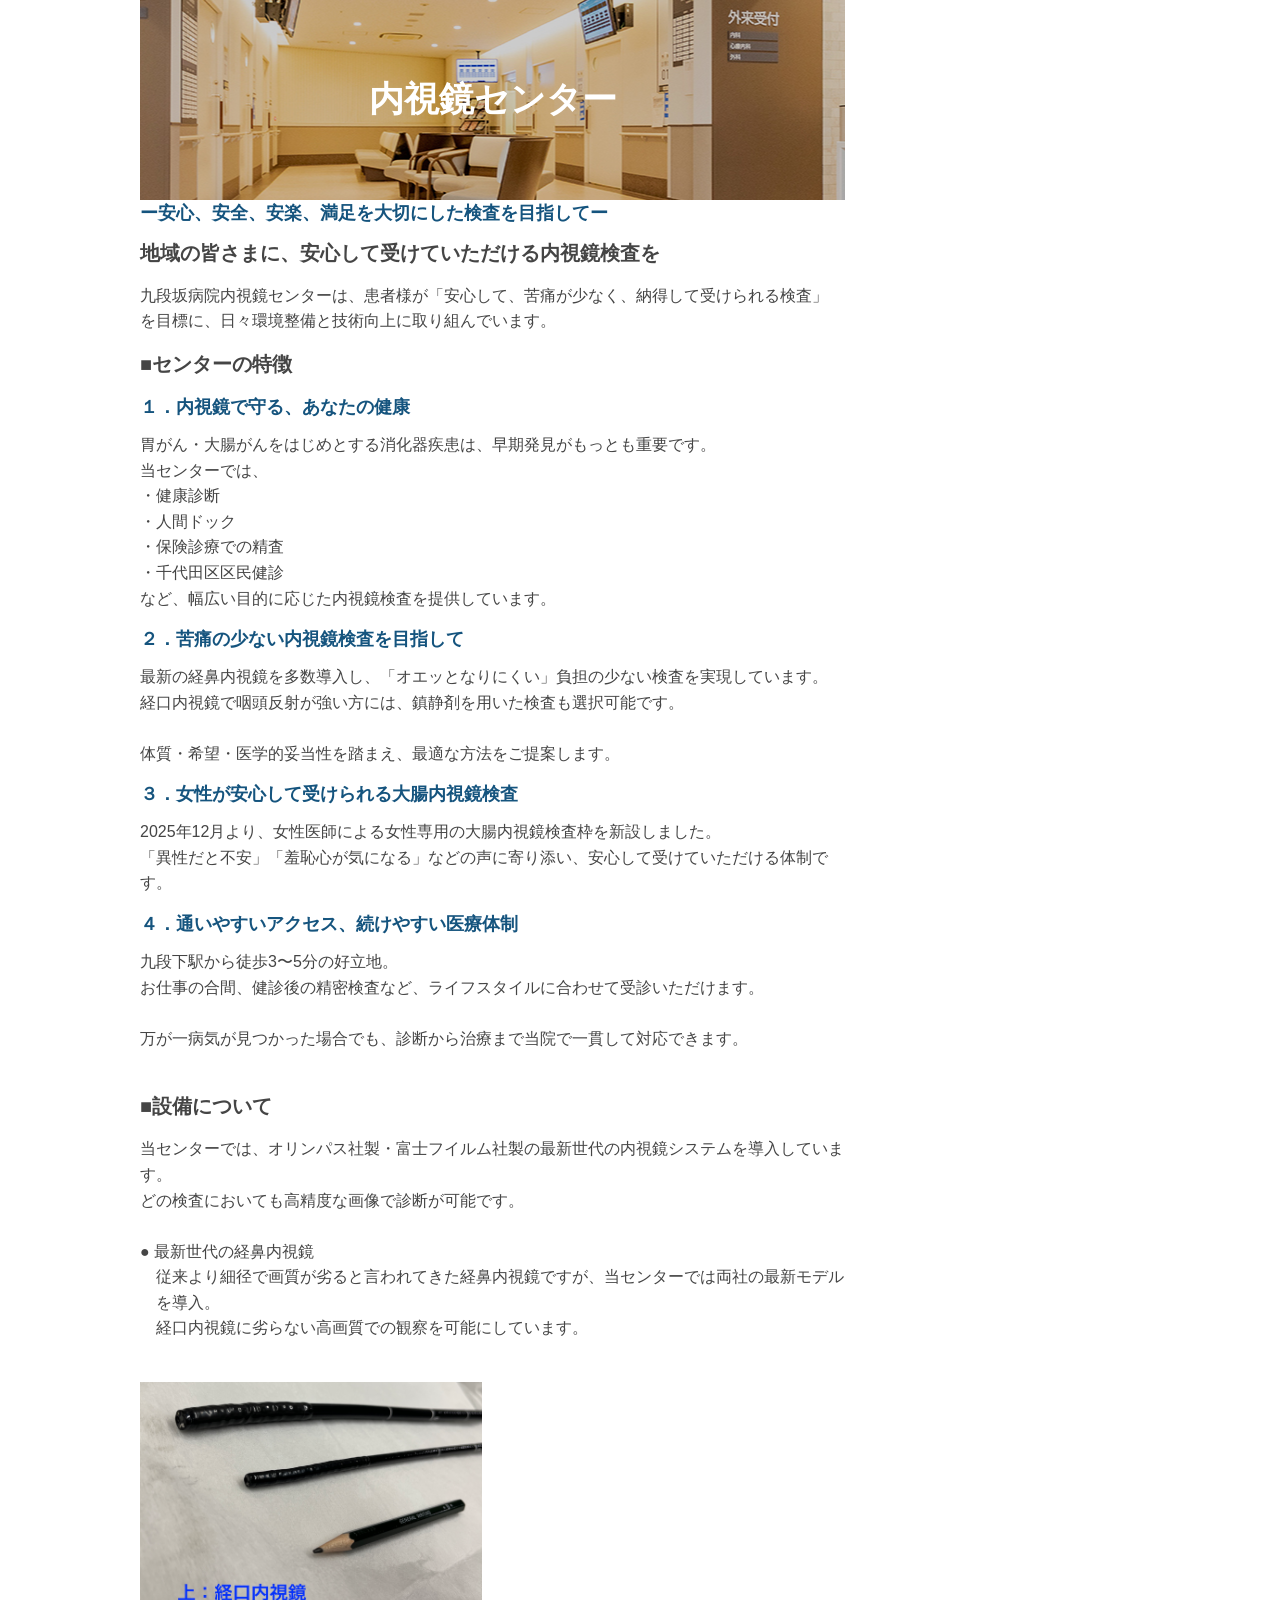
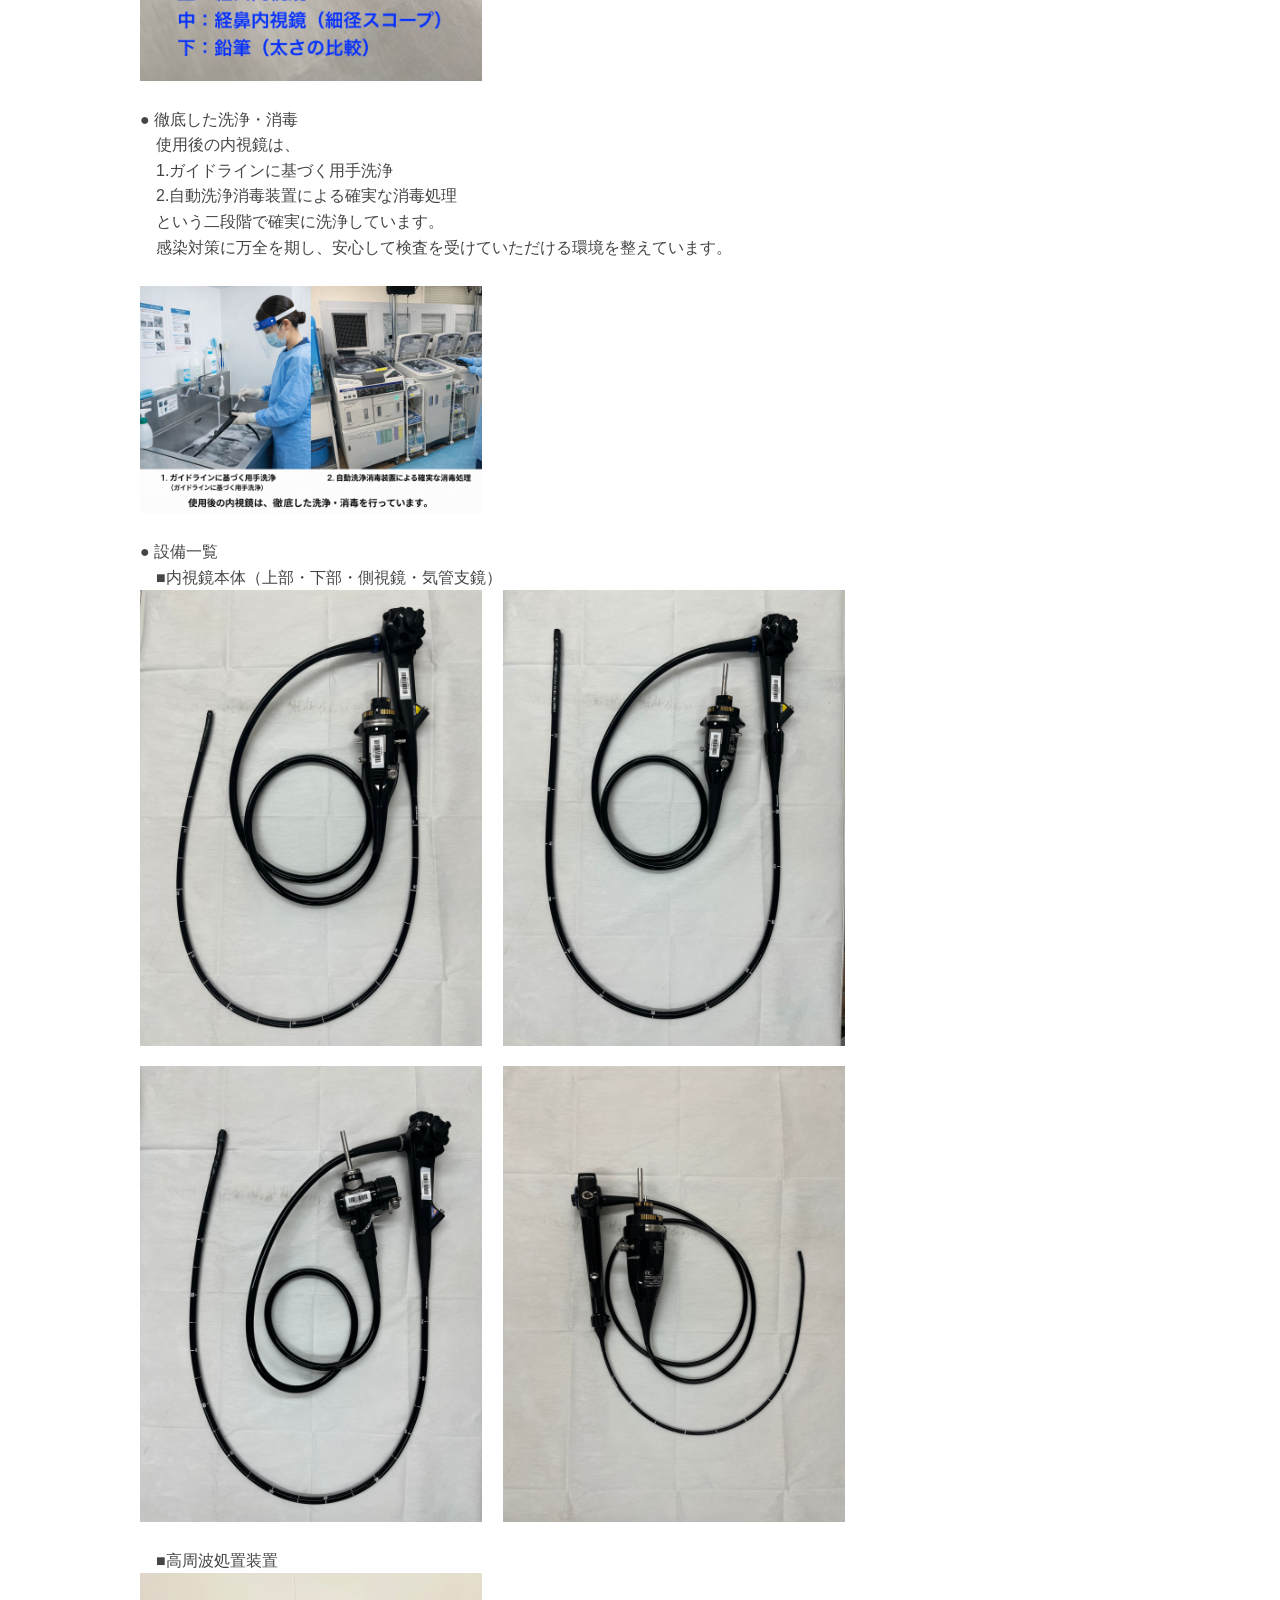
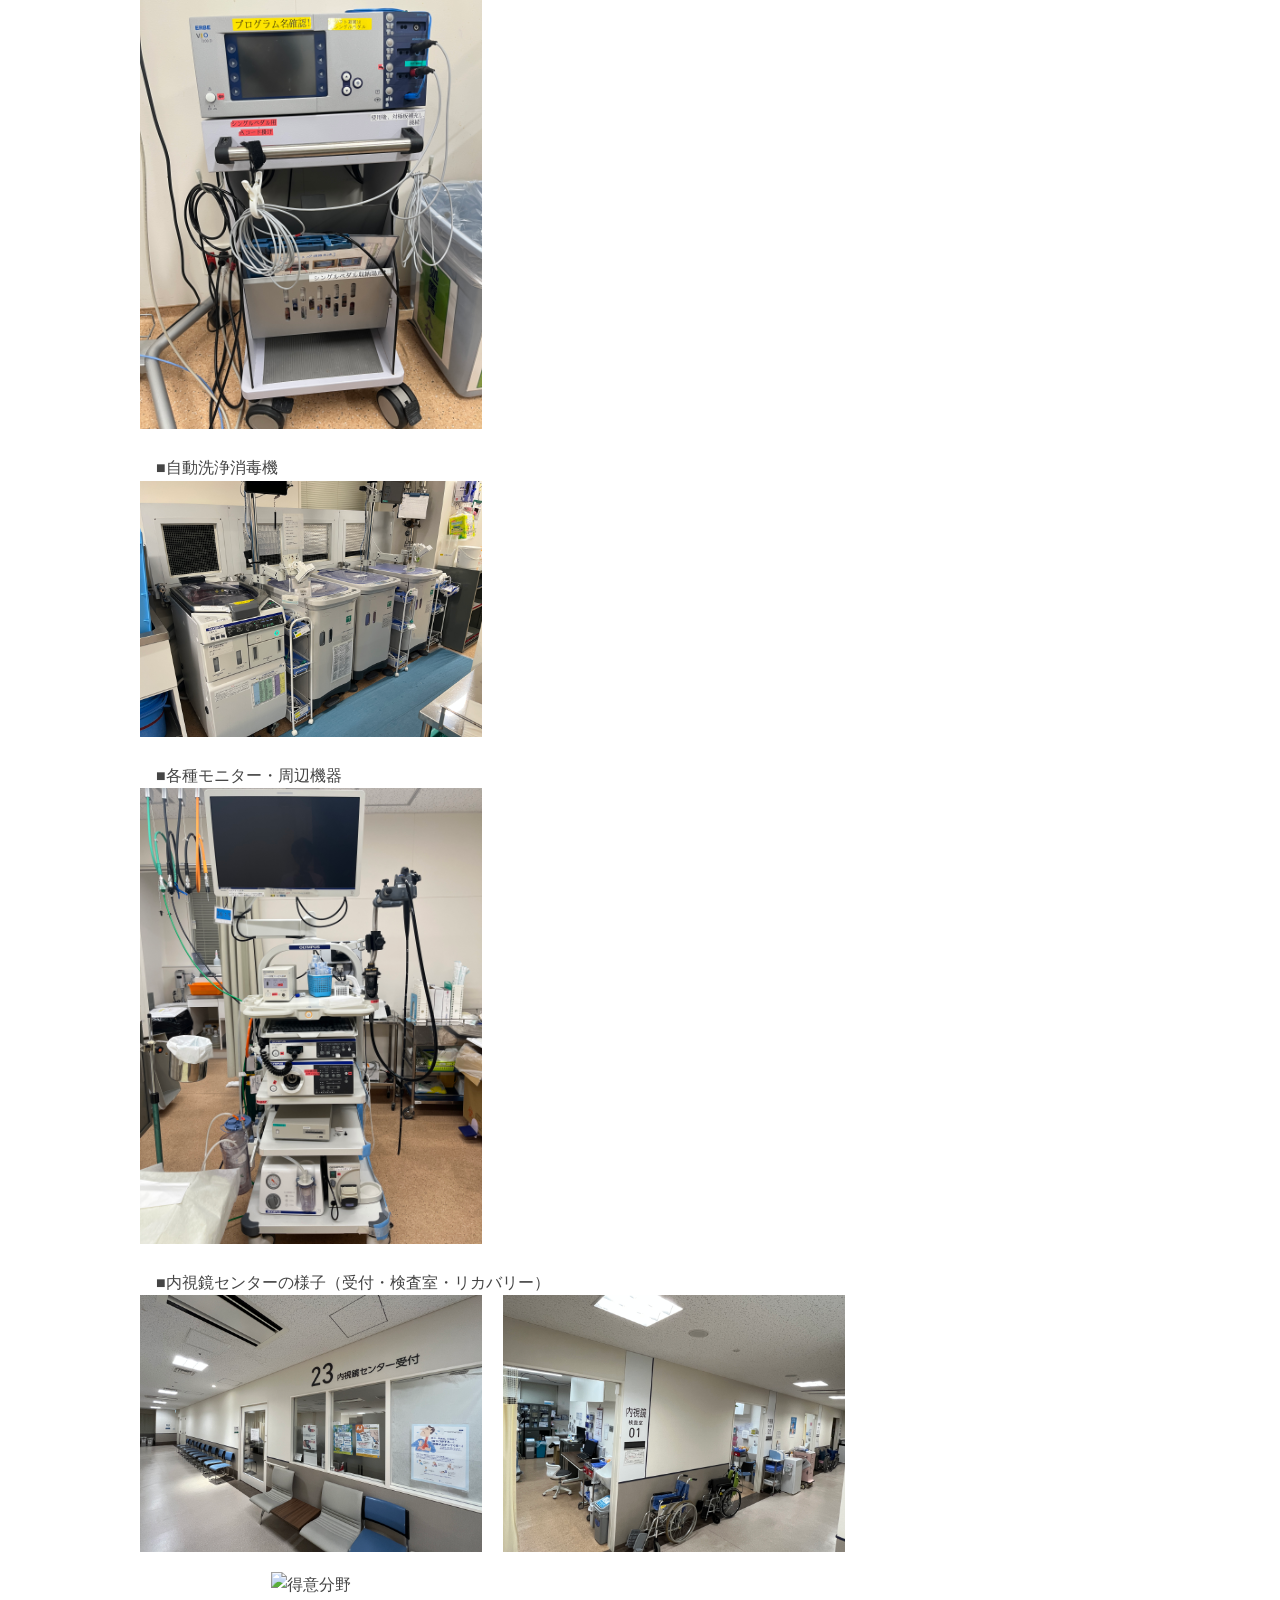
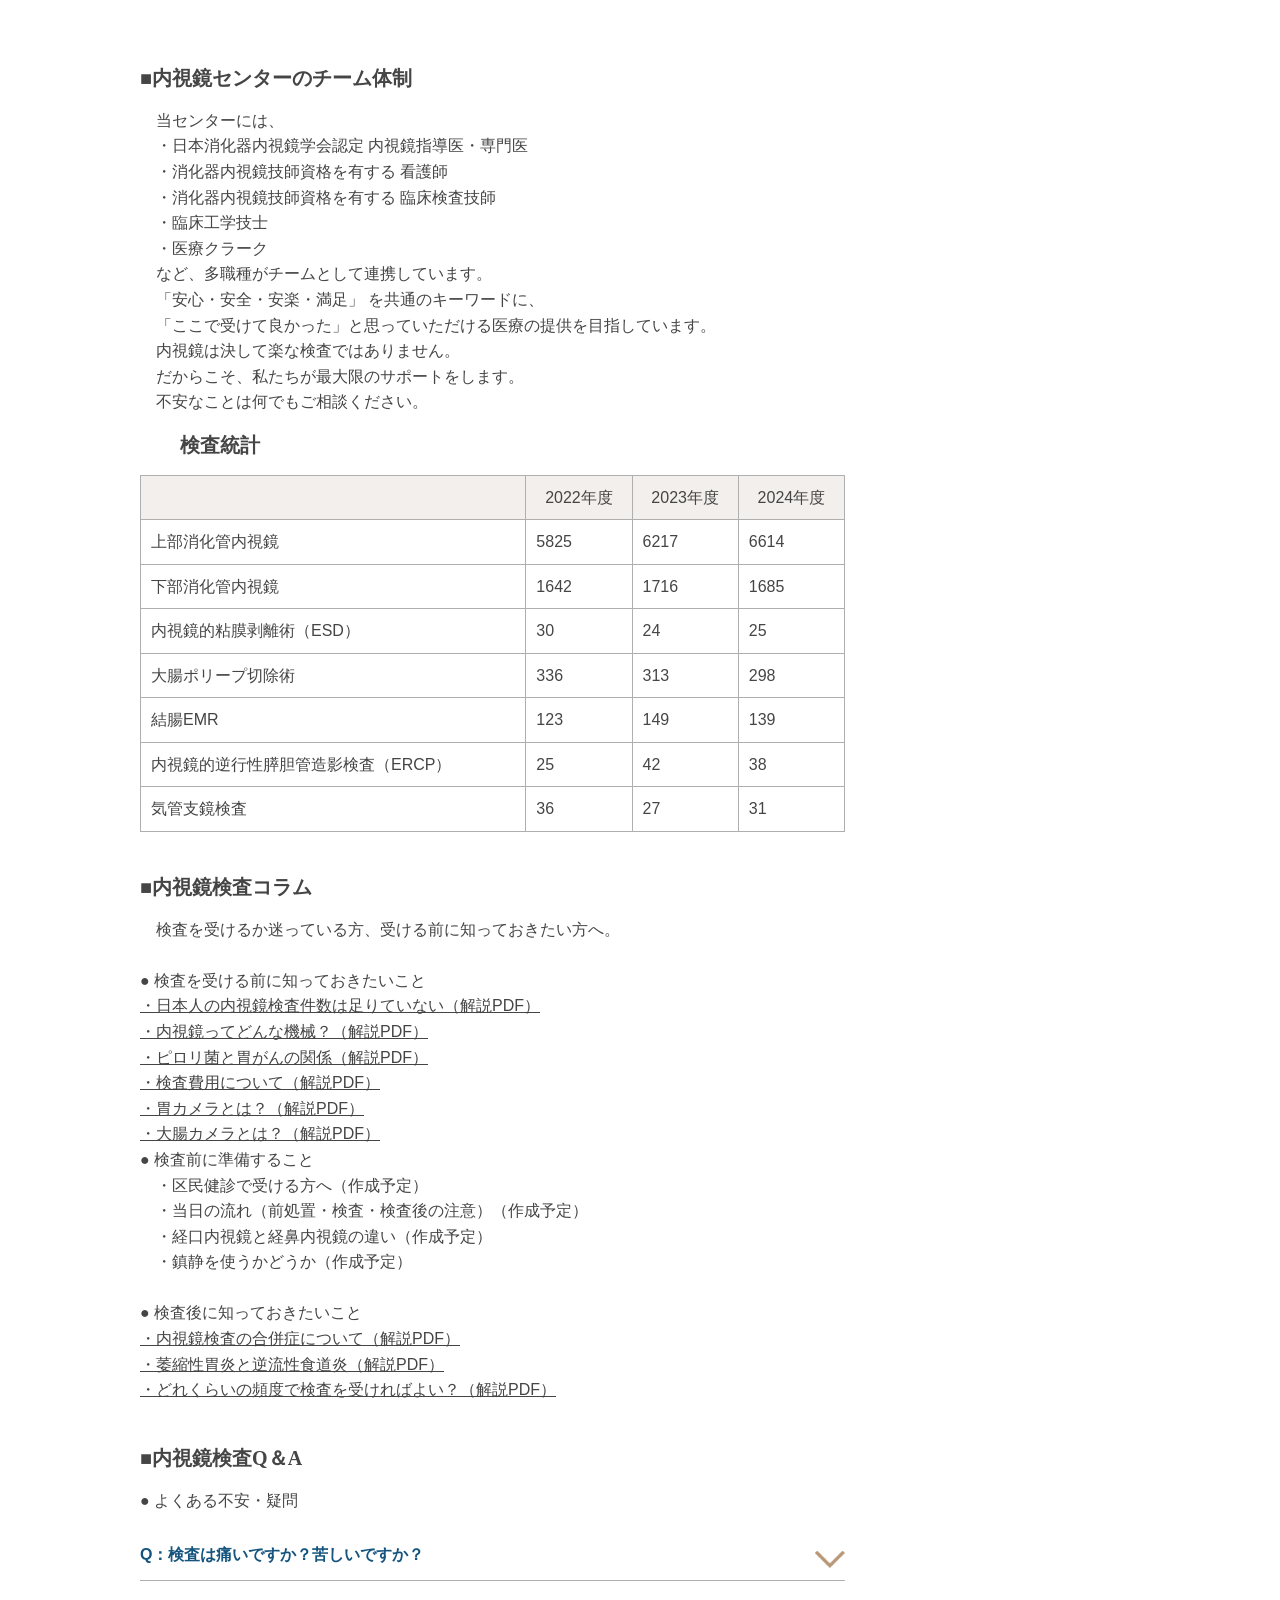
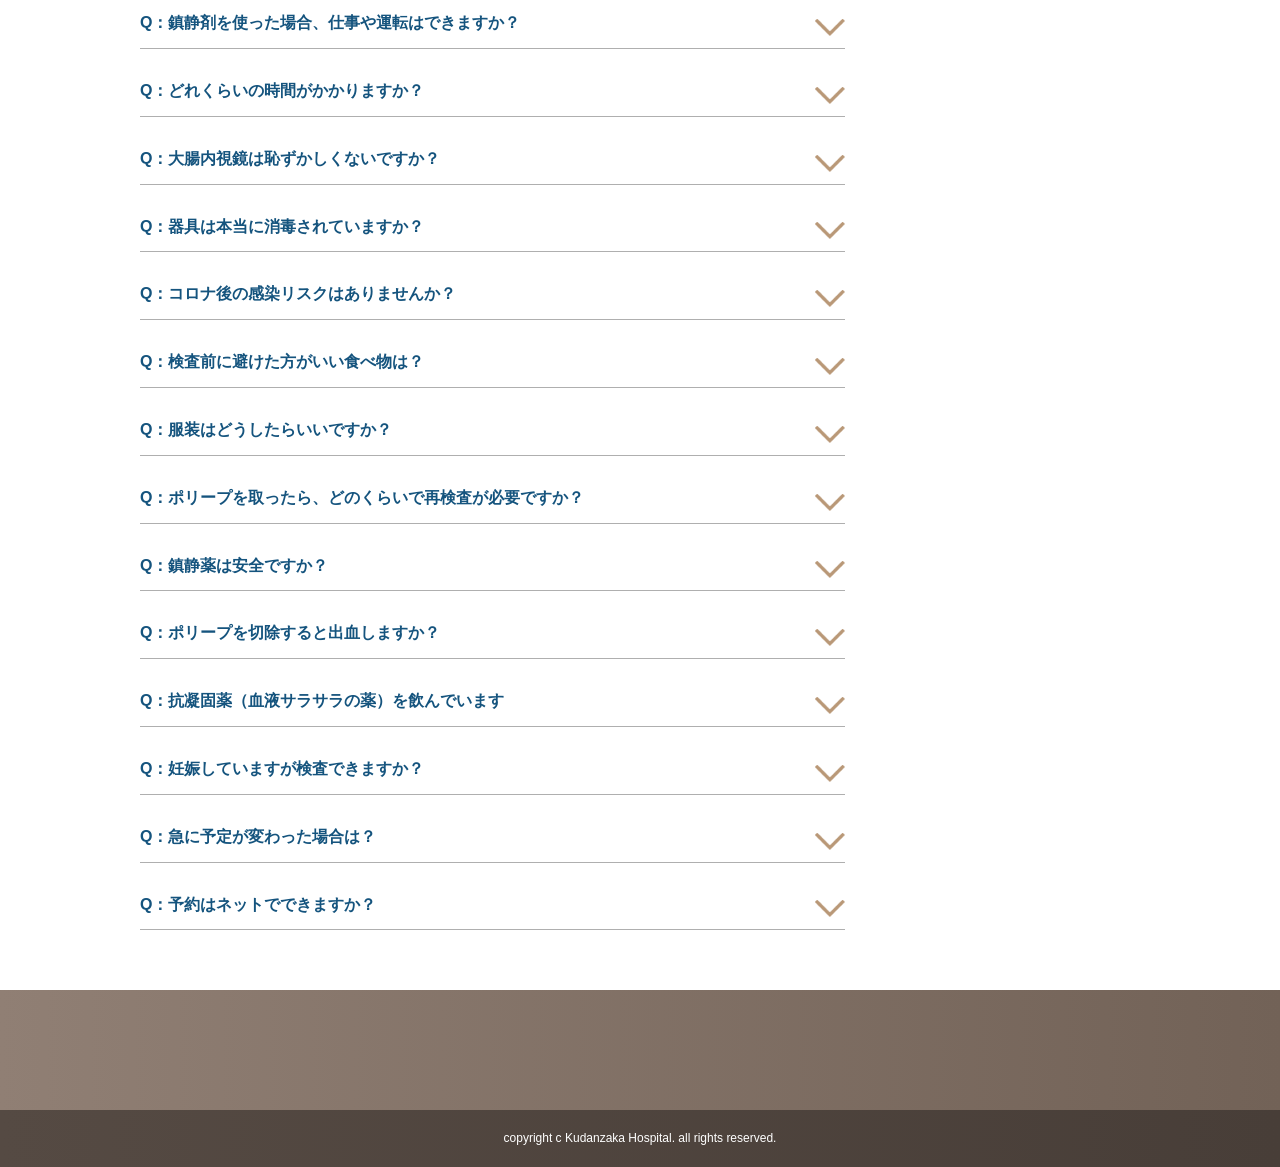
==== view/naishikyo/index.html @ 4c6e8e10 "コラム追加" ====
<!DOCTYPE html>
<html lang="ja" itemscope itemtype="http://schema.org/Article">

<head>
    <meta charset="UTF-8">
    <meta name="viewport" content="width=device-width, initial-scale=1, viewport-fit=cover">
    <meta name="format-detection" content="telephone=no">
    <meta name="keywords" content="" />
    <title>内視鏡センターのご紹介 | 当院の取り組み | kudanzaka.kkr.or.jp</title>
    <!-- css -->
    <link rel="stylesheet" href="../../common/css/style.css">
    <link rel="icon" href="../../../common/img/favicon.ico">
</head>

<body id="under" class="column article">
    <div class="wrapper">
        <main id="primary" class="site-main">
            <section class="section inner">
                <div class="main_area">
                    <div class="article_area">
                        <div class="title-head" data-sr-id="1"
                            style="; visibility: visible;  -webkit-transform: translateY(0) scale(1); opacity: 1;transform: translateY(0) scale(1); opacity: 1;-webkit-transition: all, -webkit-transform 0.6s ease-out 0.1s, opacity 0.6s ease-out 0.1s; transition: all, transform 0.6s ease-out 0.1s, opacity 0.6s ease-out 0.1s; ">
                            <h1>内視鏡センター</h1>
                        </div>
                        <!-- <h2 class="main_area_h2">九段坂病院　内視鏡センターのご紹介</h2> -->
                        <h4>ー安心、安全、安楽、満足を大切にした検査を目指してー</h4>
                        <div class="txt_area">
                            <h3>地域の皆さまに、安心して受けていただける内視鏡検査を</h3>
                            <p>九段坂病院内視鏡センターは、患者様が<strong>「安心して、苦痛が少なく、納得して受けられる検査」</strong>
                                を目標に、日々環境整備と技術向上に取り組んでいます。</p>

                            <h3>■センターの特徴</h3>
                            <h4>１．内視鏡で守る、あなたの健康</h4>
                            <p>
                                胃がん・大腸がんをはじめとする消化器疾患は、<strong>早期発見がもっとも重要</strong>です。<br />
                                当センターでは、<br />
                                ・健康診断<br />
                                ・人間ドック<br />
                                ・保険診療での精査<br />
                                ・千代田区区民健診<br />
                                など、幅広い目的に応じた内視鏡検査を提供しています。
                            </p>

                            <h4>２．苦痛の少ない内視鏡検査を目指して</h4>
                            <p>
                                最新の経鼻内視鏡を多数導入し、<strong>「オエッとなりにくい」負担の少ない検査</strong>を実現しています。<br />
                                経口内視鏡で咽頭反射が強い方には、<strong>鎮静剤を用いた検査も選択可能</strong>です。<br /><br />
                                体質・希望・医学的妥当性を踏まえ、<strong>最適な方法をご提案</strong>します。
                            </p>

                            <h4>３．女性が安心して受けられる大腸内視鏡検査</h4>
                            <p>
                                2025年12月より、<strong>女性医師による女性専用の大腸内視鏡検査枠</strong>を新設しました。<br />
                                「異性だと不安」「羞恥心が気になる」などの声に寄り添い、安心して受けていただける体制です。
                            </p>
                            <h4>４．通いやすいアクセス、続けやすい医療体制</h4>
                            <p>九段下駅から徒歩3〜5分の好立地。<br />
                                お仕事の合間、健診後の精密検査など、ライフスタイルに合わせて受診いただけます。<br /><br />
                                万が一病気が見つかった場合でも、<strong>診断から治療まで当院で一貫して対応</strong>できます。
                                </p>
                            </p>
                            <div class="img_wrap"></div>
                        </div>
                        <h3>■設備について</h3>
                        <div class="txt_area">
                            <p>
                                当センターでは、オリンパス社製・富士フイルム社製の<strong>最新世代の内視鏡システム</strong>を導入しています。<br />
                                どの検査においても高精度な画像で診断が可能です。<br /><br />
                                <strong>● 最新世代の経鼻内視鏡</strong><br />
                                　従来より細径で画質が劣ると言われてきた経鼻内視鏡ですが、当センターでは両社の最新モデル<br />　を導入。<br />
                                　経口内視鏡に劣らない高画質での観察を可能にしています。<br /><br />
                                <div class="com_img_2col">
                                    <div class="img_area"><img src="../../common/img/naisikyou11.JPG" alt="得意分野"></div>
                                </div>
                                <br />
                                <strong>● 徹底した洗浄・消毒</strong><br />
                                　使用後の内視鏡は、<br />
                                　<strong>1.ガイドラインに基づく用手洗浄</strong><br />
                                　<strong>2.自動洗浄消毒装置による確実な消毒処理</strong><br />
                                　という二段階で確実に洗浄しています。<br />
                                　感染対策に万全を期し、安心して検査を受けていただける環境を整えています。<br /><br />
                                <div class="com_img_2col">
                                    <div class="img_area"><img src="../../common/img/senjou.png" alt="得意分野"></div>
                                </div>
                                <br />
                                <strong>● 設備一覧</strong><br />
                                　■内視鏡本体（上部・下部・側視鏡・気管支鏡）<br />
                                <div class="com_img_2col">
                                    <div class="img_area"><img src="../../common/img/naisikyou4.JPG" alt="得意分野"></div>
                                    <div class="img_area"><img src="../../common/img/naisikyou3.JPG" alt="得意分野"></div>
                                    <div class="img_area"><img src="../../common/img/naisikyou2.JPG" alt="得意分野"></div>
                                    <div class="img_area"><img src="../../common/img/naisikyou1.JPG" alt="得意分野"></div>
                                </div><br />
                                <!-- <div class="com_img_2col">
                                    <div class="img_area"><img src="../../common/img/naisikyou2.JPG" alt="得意分野"></div>
                                    <div class="img_area"><img src="../../common/img/naisikyou1.JPG" alt="得意分野"></div>
                                </div> -->

                                　■高周波処置装置<br />
                                <div class="com_img_2col">
                                    <div class="img_area"><img src="../../common/img/naisikyou6.JPG" alt="得意分野"></div>
                                </div>
                                <br />
                                　■自動洗浄消毒機<br />
                                <div class="com_img_2col">
                                    <div class="img_area"><img src="../../common/img/naisikyou5.JPG" alt="得意分野"></div>
                                </div>
                                <br />
                                　■各種モニター・周辺機器<br />
                                <div class="com_img_2col">
                                    <div class="img_area"><img src="../../common/img/naisikyou7.JPG" alt="得意分野"></div>
                                    <!-- <div class="img_area"><img src="../../common/img/naisikyou.JPG" alt="得意分野"></div> -->
                                </div>
                                <br />
                                　■内視鏡センターの様子（受付・検査室・リカバリー）<br />
                                <div class="com_img_2col">
                                    <div class="img_area"><img src="../../common/img/naisikyou9.JPG" alt="得意分野"></div>
                                    <div class="img_area"><img src="../../common/img/naisikyou8.JPG" alt="得意分野"></div>
                                    <div class="img_area"><img src="../../common/img/naisikyou10.JPG" alt="得意分野"></div>
                                </div>
                                <br />

                            <div class="txt_area"></div>
                            <h3>■内視鏡センターのチーム体制</h3>
                            <p>　当センターには、<br />
                            　・日本消化器内視鏡学会認定 内視鏡指導医・専門医<br />
                            　・消化器内視鏡技師資格を有する 看護師<br />
                            　・消化器内視鏡技師資格を有する 臨床検査技師<br />
                            　・臨床工学技士<br />
                            　・医療クラーク<br />
                            　など、多職種がチームとして連携しています。<br />
                            　「安心・安全・安楽・満足」 を共通のキーワードに、<br />
                            　<strong>「ここで受けて良かった」</strong>と思っていただける医療の提供を目指しています。<br />
                            　内視鏡は決して楽な検査ではありません。<br />
                            　だからこそ、私たちが最大限のサポートをします。<br />
                            　不安なことは何でもご相談ください。<br />
                            <!-- ※写真を挿入予定<br /> -->
                            </p>
                            <div class="txt_area">
                                <h3>　　検査統計</h3>
                                <div class="results_table table01 seikei_results02">
                                    <table>
                                        <tbody>
                                            <tr>
                                                <th class="th5"></th>
                                                <th class="th35">2022年度</th>
                                                <th>2023年度</th>
                                                <th>2024年度</th>
                                                <!-- <th>2024年度</th> -->
                                            </tr>
                                            <tr>
                                                <!-- <th class="va-m" rowspan="3">食道</th> -->
                                                <td class="bg_th">上部消化管内視鏡</td>
                                                <td>5825</td>
                                                <td>6217</td>
                                                <td>6614</td>
                                            </tr>
                                            <tr>
                                                <td class="bg_th">下部消化管内視鏡</td>
                                                <td>1642</td>
                                                <td>1716</td>
                                                <td>1685</td>
                                            </tr>
                                            <tr>
                                                <td class="bg_th">内視鏡的粘膜剥離術（ESD）</td>
                                                <td>30</td>
                                                <td>24</td>
                                                <td>25</td>
                                            </tr>
                                            <tr>
                                                <td class="bg_th">大腸ポリープ切除術</td>
                                                <td>336</td>
                                                <td>313</td>
                                                <td>298</td>
                                            </tr>
                                            <tr>
                                                <td class="bg_th">結腸EMR</td>
                                                <td>123</td>
                                                <td>149</td>
                                                <td>139</td>
                                            </tr>
                                            <tr>
                                                <!-- <th class="va-m" rowspan="3">胃</th> -->
                                                <td class="bg_th">内視鏡的逆行性膵胆管造影検査（ERCP）</td>
                                                <td>25</td>
                                                <td>42</td>
                                                <td>38</td>
                                            </tr>
                                            <tr>
                                                <td class="bg_th">気管支鏡検査</td>
                                                <td>36</td>
                                                <td>27</td>
                                                <td>31</td>
                                            </tr>
                                            <!-- <tr>
                                                <th class="va-m" rowspan="3">小腸</th>
                                                <td class="bg_th">経皮・内視鏡</td>
                                                <td>0</td>
                                                <td>0</td>
                                                <td>0</td>
                                            </tr>
                                            <tr>
                                                <td class="bg_th">腹腔鏡</td>
                                                <td>6</td>
                                                <td>2</td>
                                                <td>1</td>
                                            </tr>
                                            <tr>
                                                <td class="bg_th">開腹</td>
                                                <td>2</td>
                                                <td>1</td>
                                                <td>12</td>
                                            </tr> -->
                                            <!-- <tr>
                                                <th class="va-m" rowspan="3">大腸</th>
                                                <td class="bg_th">ESD</td>
                                                <td>18</td>
                                                <td>20</td>
                                                <td>17</td>
                                            </tr>
                                            <tr>
                                                <td class="bg_th">止血術</td>
                                                <td>30</td>
                                                <td>30</td>
                                                <td>16</td>
                                            </tr>
                                            <tr>
                                                <td class="bg_th">EMR</td>
                                                <td>13</td>
                                                <td>17</td>
                                                <td>23</td>
                                            </tr> -->
                                            <!-- <tr>
                                                <th class="va-m" rowspan="3">肝</th>
                                                <td class="bg_th">経皮・内視鏡</td>
                                                <td>5</td>
                                                <td>5</td>
                                                <td>2</td>
                                            </tr>
                                            <tr>
                                                <td class="bg_th">腹腔鏡</td>
                                                <td>0</td>
                                                <td>2</td>
                                                <td>1</td>
                                            </tr>
                                            <tr>
                                                <td class="bg_th">開腹</td>
                                                <td>0</td>
                                                <td>3</td>
                                                <td>5</td>
                                            </tr>
                                            <tr>
                                                <th class="va-m" rowspan="3">胆</th>
                                                <td class="bg_th">経皮・内視鏡</td>
                                                <td>21</td>
                                                <td>30</td>
                                                <td>51</td>
                                            </tr> -->
                                            <!-- <tr>
                                                <td class="bg_th">腹腔鏡</td>
                                                <td>41</td>
                                                <td>42</td>
                                                <td>42</td>
                                            </tr>
                                            <tr>
                                                <td class="bg_th">開腹</td>
                                                <td>7</td>
                                                <td>7</td>
                                                <td>5</td>
                                            </tr>
                                            <tr>
                                                <th class="va-m" rowspan="3">膵</th>
                                                <td class="bg_th">経皮・内視鏡</td>
                                                <td>1</td>
                                                <td>2</td>
                                                <td>2</td>
                                            </tr>
                                            <tr>
                                                <td class="bg_th">腹腔鏡</td>
                                                <td>0</td>
                                                <td>1</td>
                                                <td>0</td>
                                            </tr>
                                            <tr>
                                                <td class="bg_th">開腹</td> -->
                                                <!-- <td>1</td>
                                                <td>3</td>
                                                <td>9</td>
                                            </tr>
                                            <tr>
                                                <th class="va-m">肛門</th>
                                                <td class="bg_th"></td>
                                                <td>6</td>
                                                <td>5</td>
                                                <td>12</td>
                                            </tr> -->
                                            <!-- <tr>
                                                <th class="va-m" rowspan="3">乳腺</th>
                                                <td class="bg_th">経皮・内視鏡</td>
                                                <td>0</td>
                                                <td>0</td>
                                                <td>0</td>
                                            </tr>
                                            <tr>
                                                <td class="bg_th">腹腔鏡</td>
                                                <td>0</td>
                                                <td>0</td>
                                                <td>0</td>
                                            </tr>
                                            <tr>
                                                <td class="bg_th">切除</td>
                                                <td>3</td>
                                                <td>1</td>
                                                <td>3</td>
                                            </tr>
                                            <tr>
                                                <th class="va-m" rowspan="2">ヘルニア</th>
                                                <td class="bg_th">腹腔鏡</td> -->
                                                <!-- <td>51</td>
                                                <td>40</td>
                                                <td>59</td>
                                            </tr>
                                            <tr>
                                                <td class="bg_th">開腹</td>
                                                <td>20</td>
                                                <td>14</td>
                                                <td>34</td>
                                            </tr>
                                            <tr>
                                                <th class="va-m" rowspan="3">その他</th>
                                                <td class="bg_th">経皮・内視鏡</td>
                                                <td>6</td>
                                                <td>8</td>
                                                <td>2</td>
                                            </tr>
                                            <tr>
                                                <td class="bg_th">腹腔鏡</td>
                                                <td>9</td>
                                                <td>3</td>
                                                <td>10</td>
                                            </tr>
                                            <tr>
                                                <td class="bg_th">開胸・開腹</td> -->
                                                <!-- <td>17</td>
                                                <td>10</td>
                                                <td>32</td>
                                            </tr> -->
                                            <!-- <tr>
                                                <th>合計</th>
                                                <td class="bg_th"></td>
                                                <td>300</td>
                                                <td>301</td>
                                                <td>395</td> -->
                                            <!-- </tr> -->
                                        </tbody>
                                    </table>
                                </div>
                            </div>
                        </div>
                        <div class="txt_area">
                            <h3>■内視鏡検査コラム</h3>
                            <p>
                                　検査を受けるか迷っている方、受ける前に知っておきたい方へ。<br /><br />

                                ● 検査を受ける前に知っておきたいこと<br />
                                <a href="../../common/pdf/kensabusoku.pdf" target="_blank" rel="noopener noreferrer">・日本人の内視鏡検査件数は足りていない（解説PDF）</a><br />
                                <a href="../../common/pdf/kikainosetumei.pdf" target="_blank" rel="noopener noreferrer">・内視鏡ってどんな機械？（解説PDF）</a><br />
                                <a href="../../common/pdf/pirori.pdf" target="_blank" rel="noopener noreferrer">・ピロリ菌と胃がんの関係（解説PDF）</a><br />
                                <a href="../../common/pdf/hiyou.pdf" target="_blank" rel="noopener noreferrer">・検査費用について（解説PDF）</a><br />
                                <a href="../../common/pdf/ikamera.pdf" target="_blank" rel="noopener noreferrer">・胃カメラとは？（解説PDF）</a><br />
                                <a href="../../common/pdf/daichou.pdf" target="_blank" rel="noopener noreferrer">・大腸カメラとは？（解説PDF）</a><br />
                                ● 検査前に準備すること<br />
                                　・区民健診で受ける方へ（作成予定）<br />
                                　・当日の流れ（前処置・検査・検査後の注意）（作成予定）<br />
                                　・経口内視鏡と経鼻内視鏡の違い（作成予定）<br />
                                　・鎮静を使うかどうか（作成予定）<br /><br />
                                ● 検査後に知っておきたいこと<br />
                                <a href="../../common/pdf/gappeishou.pdf" target="_blank" rel="noopener noreferrer">・内視鏡検査の合併症について（解説PDF）</a><br />
                                <a href="../../common/pdf/ishuku-gyakushoku.pdf" target="_blank" rel="noopener noreferrer">・萎縮性胃炎と逆流性食道炎（解説PDF）</a><br />
                                <a href="../../common/pdf/ituukeru.pdf" target="_blank" rel="noopener noreferrer">・どれくらいの頻度で検査を受ければよい？（解説PDF）</a><br />
                            </p>
                        </div>
                        <div class="txt_area">
                            <h3>■内視鏡検査Q＆A</h3>
                            ● よくある不安・疑問<br />
                            <div class="accordion-wrap">
                                <div class="accordion-item">
                                    <h4 class="accordion-header">Q：検査は痛いですか？苦しいですか？<span class="acc_ico"><img src="../../common/img/ico_arwC_B.png"></span></h4>
                                </div>
                                <div class="accordion-text">
                                    <p class="mb15">A：内視鏡は基本的にお身体に負担のかかる検査ですが、当院ではその苦痛を最小限に抑える努力をしています。<br /><br />
                                    適正な<b>鎮静剤の使用</b>や<b>細径スコープ</b>の採用に加え、検査中は<b>可能な限りスタッフが寄り添いお声がけ</b>を徹底することで、少しでも楽に、安心して受けていただける環境を整えています。
                                    </p>
                                </div>
                            </div>
                            <div class="accordion-wrap">
                                <div class="accordion-item">
                                    <h4 class="accordion-header">Q：鎮静剤を使った場合、仕事や運転はできますか？<span class="acc_ico"><img
                                                src="../../common/img/ico_arwC_B.png"></span></h4>
                                </div>
                                <div class="accordion-text">
                                    <p>A：当日は運転できません。仕事は内容によりますが、可能であれば休暇をおすすめします。</p>
                                </div>
                            </div>
                            <div class="accordion-wrap">
                                <div class="accordion-item">
                                    <h4 class="accordion-header">Q：どれくらいの時間がかかりますか？<span class="acc_ico"><img
                                                src="../../common/img/ico_arwC_B.png"></span></h4>
                                </div>
                                <div class="accordion-text">
                                    <p>A：検査室に入ってから出るまで、上部は約15分程度、下部は約30分が目安です。処置が入ると1時間程度に伸びることもあります。</p>
                                </div>
                            </div>
                            <div class="accordion-wrap">
                                <div class="accordion-item">
                                    <h4 class="accordion-header">Q：大腸内視鏡は恥ずかしくないですか？<span class="acc_ico"><img
                                                src="../../common/img/ico_arwC_B.png"></span></h4>
                                </div>
                                <div class="accordion-text">
                                    <p>A：カーテンや体位への配慮、女性医師枠など、安心して受けられる環境を整えています。</p>
                                </div>
                            </div>
                            <div class="accordion-wrap">
                                <div class="accordion-item">
                                    <h4 class="accordion-header">Q：器具は本当に消毒されていますか？<span class="acc_ico"><img
                                                src="../../common/img/ico_arwC_B.png"></span></h4>
                                </div>
                                <div class="accordion-text">
                                    <p>A：すべてガイドラインに基づき、用手洗浄後に自動洗浄消毒装置で洗浄しています。また、スコープの定期培養検査も定期的に行っています。</p>
                                </div>
                            </div>
                            <div class="accordion-wrap">
                                <div class="accordion-item">
                                    <h4 class="accordion-header">Q：コロナ後の感染リスクはありませんか？<span class="acc_ico"><img
                                                src="../../common/img/ico_arwC_B.png"></span></h4>
                                </div>
                                <div class="accordion-text">
                                    <p>A：空調管理、環境整備、必要に応じた個室対応など、感染対策を徹底しています。</p>
                                </div>
                            </div>
                            <div class="accordion-wrap">
                                <div class="accordion-item">
                                    <h4 class="accordion-header">Q：検査前に避けた方がいい食べ物は？<span class="acc_ico"><img
                                                src="../../common/img/ico_arwC_B.png"></span></h4>
                                </div>
                                <div class="accordion-text">
                                    <p>A：避けていただきたいものは野菜、果物、海藻、きのこ、豆類、五穀米、玄米など繊維質の多いものです。当日は原則絶食です（大腸内視鏡は食事制限＋下剤があります）。</p>
                                </div>
                            </div>
                            <!-- <div class="accordion-wrap">
                                <div class="accordion-item">
                                    <h4 class="accordion-header">Q：検査当日は何を持っていけばいいですか？<span class="acc_ico"><img
                                                src="../../common/img/ico_arwC_B.png"></span></h4>
                                </div>
                                <div class="accordion-text">
                                    <p>A：保険証（マイナンバーカード）、診察券、検査予定票（？）、お薬手帳をご持参ください。</p>
                                </div>
                            </div> -->
                            <div class="accordion-wrap">
                                <div class="accordion-item">
                                    <h4 class="accordion-header">Q：服装はどうしたらいいですか？<span class="acc_ico"><img
                                                src="../../common/img/ico_arwC_B.png"></span></h4>
                                </div>
                                <div class="accordion-text">
                                    <p>A：締め付けの少ない、着脱しやすい服装がおすすめです。</p>
                                </div>
                            </div>
                            <div class="accordion-wrap">
                                <div class="accordion-item">
                                    <h4 class="accordion-header">Q：ポリープを取ったら、どのくらいで再検査が必要ですか？<span class="acc_ico"><img
                                                src="../../common/img/ico_arwC_B.png"></span></h4>
                                </div>
                                <div class="accordion-text">
                                    <p>A：1〜3年が目安です（大きさや数、病理結果により異なります）。</p>
                                </div>
                            </div>
                            <div class="accordion-wrap">
                                <div class="accordion-item">
                                    <h4 class="accordion-header">Q：鎮静薬は安全ですか？<span class="acc_ico"><img
                                                src="../../common/img/ico_arwC_B.png"></span></h4>
                                </div>
                                <div class="accordion-text">
                                    <p>A：医師が状態を確認し、モニター監視のもとで安全に使用します。</p>
                                </div>
                            </div>
                            <div class="accordion-wrap">
                                <div class="accordion-item">
                                    <h4 class="accordion-header">Q：ポリープを切除すると出血しますか？<span class="acc_ico"><img
                                                src="../../common/img/ico_arwC_B.png"></span></h4>
                                </div>
                                <div class="accordion-text">
                                    <p>A：発生率は数％未満で、ほとんどはその場で止血可能です。</p>
                                </div>
                            </div>
                            <div class="accordion-wrap">
                                <div class="accordion-item">
                                    <h4 class="accordion-header">Q：抗凝固薬（血液サラサラの薬）を飲んでいます<span class="acc_ico"><img
                                                src="../../common/img/ico_arwC_B.png"></span></h4>
                                </div>
                                <div class="accordion-text">
                                    <p>A：中止や継続は主治医と相談のうえ決定します。必ず事前にご申告ください。</p>
                                </div>
                            </div>
                            <div class="accordion-wrap">
                                <div class="accordion-item">
                                    <h4 class="accordion-header">Q：妊娠していますが検査できますか？<span class="acc_ico"><img
                                                src="../../common/img/ico_arwC_B.png"></span></h4>
                                </div>
                                <div class="accordion-text">
                                    <p>A：状況によります。必ず事前にご相談ください。</p>
                                </div>
                            </div>
                            <div class="accordion-wrap">
                                <div class="accordion-item">
                                    <h4 class="accordion-header">Q：急に予定が変わった場合は？<span class="acc_ico"><img
                                                src="../../common/img/ico_arwC_B.png"></span></h4>
                                </div>
                                <div class="accordion-text">
                                    <p>A：できる限り対応しますので、早めにご連絡ください。</p>
                                </div>
                            </div>
                            <div class="accordion-wrap">
                                <div class="accordion-item">
                                    <h4 class="accordion-header">Q：予約はネットでできますか？<span class="acc_ico"><img
                                                src="../../common/img/ico_arwC_B.png"></span></h4>
                                </div>
                                <div class="accordion-text">
                                    <p>A：現在は電話・窓口で対応しています。</p>
                                </div>
                            </div>
                        </div>
                    </div><!-- /article_area -->
                </div><!-- /main_area -->
            </section>
            <section class="section inner">
                <div class="row"></div>
            </section>
        </main><!-- #main -->

        <footer id="footer" class="footer">
            </script>
            <?php $root = $_SERVER['DOCUMENT_ROOT']; include ($root.'/common/include/footer.html'); ?>
            <div id="page_top"><a href="#"></a></div>
        </footer>
        <div id="copyright">copyright c Kudanzaka Hospital. <br class="pc">
            all rights reserved.
        </div>
    </div><!-- /wrapper -->

    <!-- script -->
    <script src="https://code.jquery.com/jquery-3.7.1.min.js"
        integrity="sha256-/JqT3SQfawRcv/BIHPThkBvs0OEvtFFmqPF/lYI/Cxo=" crossorigin="anonymous"></script>
    <script>
        (function fixInfoWindow() {
            var set = googletr.maps.InfoWindow.prototype.set;
            google.maps.InfoWindow.prototype.set = function (key, val) {
                if (key === "map") {
                    if (!this.get("noSuppress")) {
                        return;
                    }
                }
                set.apply(this, arguments);
            }
        })();
    </script>
    <script>
        $(".accordion-wrap").on("click", function () {
            $(this).children().eq(1).slideToggle(300);
            $(this).children().eq(0).toggleClass("accordion-no-bar");
            $(this).siblings().find(".accordion-header").removeClass("accordion-gold");
            $(this).siblings().find(".accordion-header .acc_ico").removeClass("rotate-fa");
            $(this).find(".accordion-header").toggleClass("accordion-gold");
            $(this).find(".acc_ico").toggleClass("rotate-fa");

            $(".accordion-wrap .accordion-text").not($(this).children().eq(1)).slideUp(300);
        });
    </script>
    <script>
        /*----- IE対策：ページロード時のtransition */
        $(window).on('load', function () {
            $('body').removeClass('preload');
        });
        /*----- スマホのときだけ電話番号有効 */
        $(function () {
            if (!isPhone())
                return;

            // <b data-action="call" data-tel="0000000000">00-0000-0000</b>
            $('b[data-action=call]').each(function () {
                var $ele = $(this);
                $ele.wrap('<a href="tel:' + $ele.data('tel') + '" class="a"></a>');
            });
        });
        function isPhone() {
            return (navigator.userAgent.indexOf('iPhone') > 0 || navigator.userAgent.indexOf('Android') > 0);
        }


        /*----- 画像切り替え */
        $(function () {
            var sizeChange = $('.img'),
                pcName = '_pc',
                spName = '_sp',
                replaceWidth = 719;

            sizeChange.each(function () {
                var $this = $(this);
                function imgSize() {
                    // ウィンドウサイズが720px以上であれば_spを_pcに置換する。
                    if (window.innerWidth > replaceWidth) {
                        $this.attr('src', $this.attr('src').replace(spName, pcName));
                    } else {
                        $this.attr('src', $this.attr('src').replace(pcName, spName));
                    }
                }
                $(window).resize(function () { imgSize(); });
                imgSize();
            });
        });

        /*----- ナビ */
        $(function () {
            $('.nav-btn').on('click', function () {
                $('body').toggleClass('open');
            });
            $(function () {
                $('#header').load('/common/include/header.html');
                $('#header_info').load('/common/include/header_a.html');
                $('#header_checkup').load('/common/include/header_c.html');
                $('#header_iryou').load('/common/include/header_i.html');
                $('#header_outpatient').load('/common/include/header_o.html');
                $('#header_section').load('/common/include/header_s.html');
                $('#footer').load('/common/include/footer.html');
            });

        });
        /* SP menu */
        function toggleNav() {
            var body = document.body;
            var hamburger = document.getElementById('nav-btn');
            var blackBg = document.getElementById('nav_bg');

            hamburger.addEventListener('click', function () {
                body.classList.toggle('nav_open'); //メニュークリックでnav-openというクラスがbodyに付与
            });
            blackBg.addEventListener('click', function () {
                body.classList.remove('nav_open'); //もう一度クリックで解除
            });
        }
        toggleNav();


        /*----- アコーディオン*/



        //----- アニメーション
        $(window).on('load scroll', function () {

            var elem = $('.anime');
            var isAnimate = 'on';

            elem.each(function () {

                var elemOffset = $(this).offset().top;
                var scrollPos = $(window).scrollTop();
                var wh = $(window).height();

                if (scrollPos > elemOffset - wh + (wh / 5)) {
                    $(this).addClass(isAnimate);
                }
            });

        });

        /*----- ページトップ */
        $(function () {
            var pageTop = $('.page-top');
            pageTop.hide();

            $(window).scroll(function () {
                if ($(this).scrollTop() > 400) {
                    pageTop.fadeIn();
                } else {
                    pageTop.fadeOut();
                }
            });

            pageTop.click(function () {
                $('body,html').animate({
                    scrollTop: 0
                }, 300);
                return false;
            });

        });

        jQuery(function () {
            var appear = false;
            var pagetop = $('#page_top');
            $(window).scroll(function () {
                if ($(this).scrollTop() > 100) {  //100pxスクロールしたら
                    if (appear == false) {
                        appear = true;
                        pagetop.stop().animate({
                            'bottom': '50px' //下から50pxの位置に
                        }, 300); //0.3秒かけて現れる
                    }
                } else {
                    if (appear) {
                        appear = false;
                        pagetop.stop().animate({
                            'bottom': '-50px' //下から-50pxの位置に
                        }, 300); //0.3秒かけて隠れる
                    }
                }
            });
            pagetop.click(function () {
                $('body, html').animate({ scrollTop: 0 }, 500); //0.5秒かけてトップへ戻る
                return false;
            });
        });

        /*----- スムーススクロール */
        /* footer
        -------------------------------------------------------------*/
        $(function () {
            // 最初のコンテンツ以外は非表示
            //$(".accordion-content:not(:first-of-type)").css("display", "none");
            // 矢印の向きを変えておく
            $(".footer_accordion-title:first-of-type").addClass("open");

            $(".footer_accordion-title").clicbk(function () {
                $(".open").not(this).removeClass("open").next().slideUp(300);
                $(this).toggleClass("open").next().slideToggle(300);
            });
        });

        jQuery(function ($) {
            $('.footer_accordion-title_sp').on('click', function () {
                /*クリックでコンテンツを開閉*/
                $(this).next().slideToggle(200);
                /*矢印の向きを変更*/
                $(this).toggleClass('open');
            });

        });

        /* modaal
        -------------------------------------------------------------*/
        $(function () {


            if ($('.modal').length) {
                $('.modal').modaal({
                    animation_speed: '500',
                    overlay_opacity: '0.8',
                    loading_content: 'Now Loading, Please Wait.'
                });
            }

            if ($('.video_modal').length) {
                $('.video_modal').modaal({ type: 'video' });
            }

            if ($('.image_modal').length) {
                $('.image_modal').modaal({ type: 'image' });
            }

            if ($('.modal').length) {
                $('.modal').modaal({
                    animation_speed: '500',
                    overlay_opacity: '0.8',
                    loading_content: 'Now Loading, Please Wait.'
                });
            }
            var $fullWidth = "";
            var w = $(window).width();
            if (w >= '1000') {
                $fullWidth = "1000";
            } else {
                var innerW = $("#main").children(".inner").innerWidth() - 40;
                $fullWidth = innerW;
            }


        });



        /*----- 診療科・スライダー */
        $(function () {
            $('#slider_img').slick({
                infinite: true,
                autoplay: true,
                autoplaySpeed: 3500,
                centerMode: true,
                centerPadding: '60px',
                dots: false,
                pauseOnFocus: false,
                pauseOnHover: false,
                pauseOnDotsHover: false,
                slidesToShow: 2,
                responsive: [{
                    breakpoint: 768,
                    settings: {
                        centerMode: true,
                        centerPadding: '20px',
                        slidesToShow: 1
                    }
                }]
            });
        });
    </script>
</body>
</html>
---- common/css/style.css ----
@charset "UTF-8";

/* ==============================================================
*  BASE
* ============================================================ */
html,
body,
div,
span,
applet,
object,
iframe,
h1,
h2,
h3,
h4,
h5,
h6,
p,
blockquote,
pre,
a,
abbr,
acronym,
address,
big,
cite,
code,
del,
dfn,
em,
img,
ins,
kbd,
q,
s,
samp,
small,
strike,
strong,
sub,
sup,
tt,
var,
b,
u,
i,
center,
dl,
dt,
dd,
ol,
ul,
li,
fieldset,
form,
label,
legend,
table,
caption,
tbody,
tfoot,
thead,
tr,
th,
td,
article,
aside,
canvas,
details,
embed,
figure,
figcaption,
footer,
header,
hgroup,
menu,
nav,
output,
ruby,
section,
summary,
time,
mark,
audio,
video {
    margin: 0;
    padding: 0;
    border: 0;
    font: inherit;
    font-size: 100%;
    vertical-align: baseline;
}

html {
    line-height: 1;
}

ol,
ul {
    list-style: none;
}

table {
    border-collapse: collapse;
    border-spacing: 0;
}

caption,
th,
td {
    text-align: left;
    font-weight: normal;
    vertical-align: middle;
}

q,
blockquote {
    quotes: none;
}

q:before,
q:after,
blockquote:before,
blockquote:after {
    content: "";
    content: none;
}

a img {
    border: none;
}

article,
aside,
details,
figcaption,
figure,
footer,
header,
hgroup,
main,
menu,
nav,
section,
summary {
    display: block;
}

/* IE11だけに適応 */
_:lang(x)::-ms-backdrop,
.selector {
    font-family: "Segoe UI", "メイリオ", Meiryo, sans-serif;
}

/*
*  font
* ----------------------------------------*/
@font-face {
    font-family: 'Noto Sans JP';
    font-style: normal;
    font-weight: 300;
    src: url("../fonts/NotoSansJP-Light.otf") format("opentype");
    font-display: swap;
}

@font-face {
    font-family: 'Noto Sans JP';
    font-style: normal;
    font-weight: 400;
    src: url("../fonts/NotoSansJP-Regular.otf") format("opentype");
    font-display: swap;
}

@font-face {
    font-family: 'Noto Sans JP';
    font-style: normal;
    font-weight: 500;
    src: url("../fonts/NotoSansJP-Medium.otf") format("opentype");
    font-display: swap;
}

@font-face {
    font-family: 'Noto Sans JP';
    font-style: normal;
    font-weight: 700;
    src: url("../fonts/NotoSansJP-Bold.otf") format("opentype");
    font-display: swap;
}

@font-face {
    font-family: 'NotoSerifCJKjp';
    font-style: normal;
    font-weight: 400;
    src: url("../fonts/NotoSerifCJKjp-Regular.otf") format("opentype"), url("../fonts/NotoSerifCJKjp-Regular.woff") format("woff");
    font-display: swap;
}

@font-face {
    font-family: 'NotoSerifCJKjp';
    font-style: normal;
    font-weight: 500;
    src: url("../fonts/NotoSerifCJKjp-Medium.otf") format("opentype"), url("../fonts/NotoSerifCJKjp-Medium.woff") format("woff");
    font-display: swap;
}

@font-face {
    font-family: 'NotoSerifCJKjp';
    font-style: normal;
    font-weight: 700;
    src: url("../fonts/NotoSerifCJKjp-Bold.otf") format("opentype"), url("../fonts/NotoSerifCJKjp-Bold.woff") format("woff");
    font-display: swap;
}

* {
    -webkit-box-sizing: border-box;
    -moz-box-sizing: border-box;
    box-sizing: border-box;
}

html {
    font-size: 62.5%;
}

body {
    color: #454545;
    font-size: 1.4rem;
    font-family: -apple-system, BlinkMacSystemFont, Roboto, "游ゴシック体", YuGothic, "游ゴシック Medium", sans-serif;
    font-weight: 300;
    line-height: 1.75;
    letter-spacing: calc(1px - 0.0625em);
    -webkit-text-size-adjust: none;
}

@media screen and (min-width: 768px) {
    body {
        font-size: 1.6rem;
        line-height: 1.75;
    }
}

_:-ms-lang(x)::-ms-backdrop,
body {
    font-family: "Segoe UI", "メイリオ", Meiryo, sans-serif;
}

a {
    color: #454545;
    text-decoration: underline;
    cursor: pointer;
}

@media screen and (min-width: 768px) {
    a:hover {
        text-decoration: none;
    }
}

a,
button,
input[type=button],
input[type=reset],
input[type=submit] {
    touch-action: manipulation;
    -webkit-transition: all 0.3s ease-out;
    -moz-transition: all 0.3s ease-out;
    transition: all 0.3s ease-out;
}

img {
    max-width: 100%;
    height: auto;
    vertical-align: bottom;
}

.inner {
    max-width: 1000px;
}

.inner-l {
    max-width: 1200px;
}

.inner,
.inner-l {
    width: 92%;
    margin-left: auto;
    margin-right: auto;
}

.clear {
    content: "";
    display: block;
    clear: both;
}

/* ==============================================================
*  LAYOUT
* ============================================================ */
/*
*  header
* ----------------------------------------*/
header {
    width: 100%;
    padding: 15px 0;
    top: 0;
    z-index: 1;
    background-color: #fff;
}

header .inner-l {
    display: -webkit-flex;
    display: -ms-flex;
    display: flex;
    -webkit-box-pack: justify;
    -ms-flex-pack: justify;
    -webkit-justify-content: space-between;
    justify-content: space-between;
    -webkit-align-items: center;
    -ms-align-items: center;
    align-items: center;
    width: 98%;
}

header .header_logo {
    max-width: 140px;
    width: 40%;
}

header .header_R .header_link a {
    text-decoration: none;
}

header .header_contact {
    font-size: 1.8rem;
    position: relative;
    padding-left: 20px;
}

header .header_contact:before {
    content: "";
    background-image: url(../img/ico_mail.png);
    background-repeat: no-repeat;
    background-position: center center;
    background-size: 100%;
    width: 20px;
    height: 15px;
    position: absolute;
    left: 0;
    top: 2px;
    bottom: 0;
    margin: auto;
}

header .header_tel {
    font-size: 1.8rem;
    position: relative;
    padding-left: 20px;
}

header .header_tel:before {
    content: "";
    background-image: url(../img/ico_tel.png);
    background-repeat: no-repeat;
    background-position: center center;
    background-size: auto;
    width: 19px;
    height: 19px;
    position: absolute;
    left: 0;
    top: 0px;
    bottom: 0;
    margin: auto;
}

header .header_access {
    font-size: 1.8rem;
    position: relative;
    padding-left: 22px;
}

header .header_access:before {
    content: "";
    background-image: url(../img/ico_map.png);
    background-repeat: no-repeat;
    background-position: center center;
    background-size: 100%;
    width: 16px;
    height: 24px;
    position: absolute;
    left: 0;
    top: 2px;
    bottom: 0;
    margin: auto;
}

header .header_access_sp {
    font-size: 1.4rem;
    position: relative;
    padding-left: 15px;
}

header .header_access_sp:before {
    content: "";
    background-image: url(../img/ico_map.png);
    background-repeat: no-repeat;
    background-position: center center;
    background-size: 100%;
    width: 13px;
    height: 21px;
    position: absolute;
    left: 0;
    top: 2px;
    bottom: 0;
    margin: auto;
}

header .header_access_sp a {
    text-decoration: none;
}

header .navi ul li a {
    text-decoration: none;
    font-size: 1.6rem;
}

@media only screen and (max-width: 767px) {
    header .header_logo {
        margin-left: 10px;
    }

    header .header_R .header_link {
        display: none;
    }

    header .header_R .header_link a {
        color: #15547e;
    }
}

@media screen and (min-width: 769px) {
    header {
        min-height: 130px;
        padding: 0;
        position: static;
    }

    header .sp_sticky {
        display: none;
    }

    header .header_logo {
        max-width: 230px;
        width: 19%;
        margin-top: 10px;
    }

    header .header_R {
        display: -webkit-flex;
        display: -ms-flex;
        display: flex;
        -webkit-flex-direction: vertical;
        -ms-flex-direction: column;
        -webkit-flex-direction: column;
        flex-direction: column;
        -webkit-align-items: flex-end;
        -ms-align-items: flex-end;
        align-items: flex-end;
        width: 80%;
    }

    header .header_R .header_link {
        display: -webkit-flex;
        display: -ms-flex;
        display: flex;
        -webkit-align-items: center;
        -ms-align-items: center;
        align-items: center;
        margin-bottom: 25px;
    }

    header .header_R .header_link a {
        -webkit-transition: all 0.3s ease-out;
        -moz-transition: all 0.3s ease-out;
        transition: all 0.3s ease-out;
    }

    header .header_R .header_link a:hover {
        color: #15547e;
    }

    header .header_R .navi ul {
        display: -webkit-flex;
        display: -ms-flex;
        display: flex;
    }

    header .header_R .navi ul li {
        border-left: 1px solid #454646;
    }

    header .header_R .navi ul li:last-child {
        border-right: 1px solid #454646;
    }

    header .header_R .navi ul li.active a span {
        position: relative;
    }

    header .header_R .navi ul li.active a span:after {
        position: absolute;
        bottom: -11px;
        opacity: 1;
        left: 0;
        content: "";
        width: 100%;
        height: 5px;
        background-color: #b99877;
        transition: .3s;
    }

    header .header_R .navi ul li a {
        font-size: 1.8rem;
        padding: 0px 12px;
        line-height: 1.4;
        font-weight: 400;
    }

    header .header_R .navi ul li a span {
        position: relative;
    }

    header .header_R .navi ul li a span:after {
        position: absolute;
        bottom: .3em;
        left: 0;
        content: '';
        width: 100%;
        height: 5px;
        background-color: #b99877;
        opacity: 0;
        transition: .3s;
    }

    header .header_R .navi ul li a:hover {
        color: #b99877;
    }

    header .header_R .navi ul li a:hover span:after {
        bottom: -11px;
        opacity: 1;
    }

    header .header_contact {
        font-size: 2.0rem;
        padding-left: 28px;
        margin-right: 30px;
    }

    header .header_tel {
        font-size: 2.0rem;
        padding-left: 24px;
        margin-right: 30px;
    }

    header .header_access {
        font-size: 2.0rem;
        padding-left: 24px;
        margin-right: 30px;
    }

    header .header_access_sp {
        display: none;
    }

    header .header_recruit a {
        font-size: 2.0rem;
        color: #fff;
        background-color: #15547e;
        border: 1px solid #15547e;
        padding: 8px 30px;
        display: block;
    }

    header .header_recruit a:hover {
        color: #15547e;
        background-color: #fff;
    }
}

/*
*  navigation
* ----------------------------------------*/
.nav-btn {
    display: block;
    height: 57px;
    width: 60px;
    background-color: rgba(255, 255, 255, 0.7);
    position: fixed;
    top: 0;
    right: 0;
    z-index: 999;
    cursor: pointer;
    transition: all 0.3s ease-out;
}

.nav-btn span {
    position: absolute;
    left: 17px;
    top: 36%;
    width: 30px;
    height: 2px;
    background-color: #15547e;
    transition: all 0.3s ease-out;
}

.nav-btn span:nth-child(1) {
    transform: translateY(-9px);
    animation-delay: 100ms;
}

.nav-btn span:nth-child(3) {
    transform: translateY(9px);
    animation-delay: 250ms;
}

.nav-btn small {
    position: absolute;
    left: 12px;
    top: 63%;
    font-size: 0.95rem;
    text-align: center;
    color: #15547e;
}

@media screen and (min-width: 769px) {
    .nav-btn {
        display: none;
    }
}

.nav_open .nav-btn span:nth-child(1) {
    transform: rotate(45deg);
}

.nav_open .nav-btn span:nth-child(2) {
    opacity: 0;
}

.nav_open .nav-btn span:nth-child(3) {
    transform: rotate(-45deg);
}

.nav_open .nav-btn small {
    display: none;
}

nav {
    transition: all .6s;
    overflow-y: auto;
    padding-top: 40px;
    width: 100%;
    height: 100vh;
    z-index: 10;
    top: 0;
    left: 100%;
    background-color: #fff;
    position: fixed;
}

nav ul {
    width: 100%;
}

nav li a {
    display: inline-block;
    color: #15547e;
    font-size: 1.4rem;
    padding: 14px 10px;
    line-height: 1.2;
}

nav .nav_nomal_link {
    margin-top: 20px;
}

nav .nav_nomal_link p {
    margin-bottom: 5px;
    text-align: center;
}

nav .nav_nomal_link p a {
    text-decoration: none;
    font-weight: normal;
    color: #15547e;
}

@media screen and (min-width: 769px) {
    nav {
        overflow-y: visible;
        padding-top: 0;
        width: 100%;
        height: auto;
        z-index: auto;
        right: 0;
        position: static;
    }

    nav ul {
        -webkit-box-pack: end;
        -ms-flex-pack: end;
        -webkit-justify-content: flex-end;
        justify-content: flex-end;
    }

    nav ul li a {
        color: #454545;
    }
}

.nav_bg {
    opacity: 0;
    transition: all .6s;
    width: 100vw;
    height: 100vh;
    z-index: 1;
    top: 0;
    left: 0;
    visibility: hidden;
    background-color: #000;
    cursor: pointer;
    position: fixed;
}

/* 表示された時用のCSS */
.nav_open .navi {
    left: 0;
}

.nav_open .navi ul li {
    border-bottom: 1px solid #dadada;
    text-align: center;
}

.nav_open .navi .nav_link {
    display: -webkit-flex;
    display: -ms-flex;
    display: flex;
    -webkit-flex-wrap: wrap;
    -ms-flex-wrap: wrap;
    flex-wrap: wrap;
    align-items: baseline;
    padding-left: 15px;
    margin-top: 20px;
}

.nav_open .navi .nav_link .header_tel,
.nav_open .navi .nav_link .header_contact,
.nav_open .navi .nav_link .header_access {
    width: 49%;
    margin-bottom: 10px;
}

.nav_open .navi .nav_link a {
    text-decoration: none;
    font-size: 1.4rem;
}

.nav_open .navi .nav_link .header_recruit {
    margin-bottom: 10px;
}

.nav_open .navi .nav_link .header_recruit a {
    color: #fff;
    background-color: #15547e;
    padding: 5px 8px;
}

.nav_open .nav_bg {
    opacity: .8;
    visibility: visible;
}

#overlay {
    content: '';
    visibility: hidden;
    position: fixed;
    top: 0;
    left: 0;
    display: block;
    width: 100%;
    height: 100%;
    background: transparent;
    transition: all 0.3s ease-out;
    z-index: 1;
}

/*
*  footer
* ----------------------------------------*/
.footer {
    padding: 30px 0;
    background: #726257;
    background: -moz-linear-gradient(270deg, #726257 0%, #907f74 100%);
    background: -webkit-linear-gradient(270deg, #726257 0%, #907f74 100%);
    background: linear-gradient(270deg, #726257 0%, #907f74 100%);
    filter: progid:DXImageTransform.Microsoft.gradient(startColorstr="#726257", endColorstr="#907f74", GradientType=1);
}

.footer .company_data {
    color: #fff;
}

.footer .company_data #footer_logo {
    width: 100%;
    max-width: 230px;
    margin-bottom: 20px;
}

.footer .company_data address {
    line-height: 1.4;
    margin-bottom: 20px;
}

.footer .company_data .tell {
    font-size: 2.0rem;
    font-weight: 400;
}

.footer .company_data .tell a {
    color: #fff;
    text-decoration: none;
    position: relative;
    padding-left: 22px;
}

.footer .company_data .tell a:before {
    content: "";
    background-image: url(../img/ico_tel2.png);
    background-repeat: no-repeat;
    background-position: center center;
    background-size: 100%;
    width: 17px;
    height: 23px;
    position: absolute;
    left: 0;
    top: 0;
    bottom: 0;
    margin: auto;
}

.footer .company_data .f_kinouhyouka {
    display: -webkit-flex;
    display: -ms-flex;
    display: flex;
    -webkit-align-items: center;
    -ms-align-items: center;
    align-items: center;
}

.footer .company_data .f_kinouhyouka img {
    margin-right: 8px;
}

@media only screen and (max-width: 767px) {
    .footer .footer_links {
        display: none;
    }

    .footer .company_data #footer_logo {
        margin-left: auto;
        margin-right: auto;
    }

    .footer .company_data .tell {
        text-align: center;
    }

    .footer .company_data address {
        text-align: center;
    }
}

@media screen and (min-width: 769px) {
    .footer {
        padding: 60px 0;
        font-size: 1.4rem;
    }

    .footer .inner-l {
        display: -webkit-flex;
        display: -ms-flex;
        display: flex;
        -webkit-box-pack: justify;
        -ms-flex-pack: justify;
        -webkit-justify-content: space-between;
        justify-content: space-between;
    }

    .footer .company_data {
        width: 25%;
        min-width: 300px;
        border-right: 1px solid #fff;
        color: #fff;
        padding-right: 20px;
    }

    .footer .company_data #footer_logo {
        width: 100%;
        max-width: 230px;
        margin-top: 0;
        margin-bottom: 30px;
    }

    .footer .company_data p {
        font-size: 1.4rem;
    }

    .footer .company_data address {
        margin-bottom: 30px;
    }

    .footer .company_data .tell {
        font-size: 2.4rem;
    }

    .footer .company_data .f_kinouhyouka {
        -webkit-align-items: flex-end;
        -ms-align-items: flex-end;
        align-items: flex-end;
    }

    .footer .company_data .f_kinouhyouka img {
        margin-right: 10px;
    }

    .footer .company_data .f_kinouhyouka p {
        font-size: 1.2rem;
    }

    .footer .footer_links {
        width: 75%;
    }

    .footer .footer_links .local_link_area {
        display: -webkit-flex;
        display: -ms-flex;
        display: flex;
        -webkit-box-pack: justify;
        -ms-flex-pack: justify;
        -webkit-justify-content: space-between;
        justify-content: space-between;
        margin-top: 10px;
    }

    .footer .footer_links .local_link_area ul {
        margin-left: 20px;
        font-weight: bold;
    }

    .footer .footer_links .local_link_area ul li {
        margin-bottom: 15px;
    }

    .footer .footer_links .local_link_area ul li a {
        color: #fff;
        text-decoration: none;
    }

    .footer .footer_links .local_link_area ul li a:hover {
        text-decoration: underline;
    }

    .footer .footer_links .local_link_area ul .f_link_nomal a {
        font-weight: normal !important;
    }

    .footer .footer_links .local_link_area ul .arw_list {
        margin-left: 0;
        margin-top: 10px;
    }

    .footer .footer_links .local_link_area ul .arw_list li {
        font-weight: normal;
        position: relative;
        padding-left: 15px;
        line-height: 1.4;
        margin-bottom: 8px;
    }

    .footer .footer_links .local_link_area ul .arw_list li:before {
        position: absolute;
        content: '';
        width: 6px;
        height: 6px;
        border-top: solid 1px #fff;
        border-right: solid 1px #fff;
        -webkit-transform: rotate(45deg);
        transform: rotate(45deg);
        top: 11px;
        left: 0;
        margin-top: -3px;
    }

    .footer a.new_link:after {
        content: '';
        display: inline-block;
        width: 12px;
        height: 12px;
        background: url(../../common/img/ico_new2.png) 100% center no-repeat;
        background-size: contain;
        vertical-align: middle;
    }
}

/*----- copyright  */
#copyright {
    background: #483e38;
    background: -moz-linear-gradient(270deg, #483e38 0%, #554a43 100%);
    background: -webkit-linear-gradient(270deg, #483e38 0%, #554a43 100%);
    background: linear-gradient(270deg, #483e38 0%, #554a43 100%);
    filter: progid:DXImageTransform.Microsoft.gradient(startColorstr="#483e38", endColorstr="#554a43", GradientType=1);
    padding: 15px 0;
    color: #fff;
    font-size: 1.2rem;
    text-align: center;
}

@media screen and (min-width: 769px) {
    #copyright {
        padding: 18px 0;
    }
}

/*----- 外来診察担当表 */
.yoyaku_link {
    display: none;
}

@media only screen and (max-width: 767px) {
    .yoyaku_link {
        background-color: #15547e;
        display: block;
        position: sticky;
        position: -webkit-sticky;
        bottom: 0;
        width: 100%;
        z-index: 1;
    }

    .yoyaku_link a {
        display: -webkit-flex;
        display: -ms-flex;
        display: flex;
        -webkit-align-items: center;
        -ms-align-items: center;
        align-items: center;
        -webkit-box-pack: center;
        -ms-flex-pack: center;
        -webkit-justify-content: center;
        justify-content: center;
        text-align: center;
        text-decoration: none;
        color: #fff;
        font-weight: bold;
        font-size: 1.2rem;
        padding: 5px;
    }

    .yoyaku_link a img {
        margin-right: 5px;
    }
}

/*----- ページトップへ */
.page-top {
    width: 42px;
    height: 42px;
    background: url(../img/ico_pagetop.png) no-repeat;
    cursor: pointer;
    position: fixed;
    right: 32px;
    bottom: 0px;
    z-index: 5;
    opacity: 0.8;
    background-size: contain;
}

.page-top a {
    display: block;
}

@media only screen and (min-width: 769px) {
    .page-top:hover {
        opacity: 0.5;
    }
}

@media only screen and (max-width: 767px) {
    .page-top {
        width: 32px;
        height: 32px;
        right: 4vw !important;
        bottom: 5px;
    }
}

#page_top {
    width: 42px;
    height: 42px;
    cursor: pointer;
    position: fixed;
    right: 32px;
    bottom: 0px;
    z-index: 5;
    opacity: 0.8;
    background-size: contain;
}

#page_top a {
    display: block;
    background: url(../img/ico_pagetop.png) no-repeat;
    width: 42px;
    height: 42px;
}

/* ========================================================
ページトップに戻るボタン
=========================================================*/
#btn-backtotop {
    position: fixed;
    bottom: 30px;
    right: 30px;
    z-index: 1000;
    transition: all 1s ease-out;
    transition: bottom 0.2s ease-out;
    opacity: 0;
}

@media screen and (max-width: 767px) {
    #btn-backtotop {
        bottom: 10px;
        right: 5px;
    }
}

#btn-backtotop.fadein {
    opacity: 1;
}

#btn-backtotop:hover {
    opacity: .8;
    bottom: 34px;
}

@media screen and (max-width: 767px) {
    #btn-backtotop:hover {
        bottom: 10px;
    }
}

#btn-backtotop:hover::after {
    box-shadow: 6px 6px 10px 0px rgba(0, 0, 0, 0.4);
}

@media screen and (max-width: 767px) {
    #btn-backtotop:hover::after {
        box-shadow: none;
    }
}

#btn-backtotop::after {
    content: "";
    display: block;
    color: #fff;
    text-align: center;
    width: 80px;
    height: 80px;
    padding: 4px;
    border-radius: 8px;
    background-color: #000;
    transition: all .3s;
    transform: scale(0.8) rotate(45deg);
    transition: background-color 0.5s ease-out;
}

@media screen and (max-width: 767px) {
    #btn-backtotop::after {
        width: 40px;
        height: 40px;
    }
}

#btn-backtotop .arrow {
    top: 72px;
    left: 13px;
}

@media screen and (max-width: 767px) {
    #btn-backtotop .arrow {
        top: 46px;
        left: -1px;
    }
}

#btn-backtotop .arrow::before {
    width: 20px;
    height: 20px;
    z-index: 1;
}

@media screen and (max-width: 767px) {
    #btn-backtotop .arrow::before {
        width: 10px;
        height: 10px;
    }
}

/* ==============================================================
*  MODULE（汎用的に使用できるスタイル）
* ============================================================ */
/*----- インライン要素化、ブロック要素化 */
.ib {
    display: inline-block !important;
}

.db {
    display: block !important;
}

/*----- ブロック要素の位置 */
.f-l {
    float: left !important;
}

.f-r {
    float: right !important;
}

/*----- 文字位置：横 */
.t-c {
    text-align: center !important;
}

.t-r {
    text-align: right !important;
}

.t-l {
    text-align: left !important;
}

/*----- 文字位置：縦 */
.va-t {
    vertical-align: top !important;
}

.va-m {
    vertical-align: middle !important;
}

.va-b {
    vertical-align: bottom !important;
}

/*----- 文字の太さ */
.fw-n {
    font-weight: normal !important;
}

.fw-b {
    font-weight: bold !important;
}

/*----- コンテンツの中心に配置 */
.t-center {
    text-align: center;
    position: absolute;
    top: 50%;
    left: 50%;
    transform: translate(-50%, -50%);
}

/*----- 文字の色 */
.fc_red {
    color: #e04c4c;
}

.fc_blue {
    color: #0070E0;
}

/*----- 下線 */
.td_under {
    text-decoration: underline;
}

/*----- リスト */
.ol,
.ul {
    padding-left: 20px;
}

.ol li,
.ul li {
    line-height: 1.4666;
}

.ol li+li,
.ul li+li {
    margin-top: 8px;
}

.ol.size-m li,
.ul.size-m li {
    line-height: 1.7333;
}

.ol.size-m li+li,
.ul.size-m li+li {
    margin-top: 10px;
}

@media only screen and (max-width: 767px) {

    .ol,
    .ul {
        padding-left: 16px;
    }

    .ol li,
    .ul li {
        line-height: 1.3;
    }

    .ol li+li,
    .ul li+li {
        margin-top: 5px;
    }

    .ol.size-m li,
    .ul.size-m li {
        line-height: 1.5;
    }

    .ol.size-m li+li,
    .ul.size-m li+li {
        margin-top: 6px;
    }
}

.ol {
    list-style: decimal;
}

.ol__kakko li {
    position: relative;
    padding-left: 38px;
}

.ol__kakko li+li {
    margin-top: 8px;
}

.ol__kakko li span {
    position: absolute;
    top: 0;
    left: -8px;
}

@media only screen and (max-width: 767px) {
    .ol__kakko li {
        padding-left: 34px;
    }

    .ol__kakko li+li {
        margin-top: 5px;
    }
}

.ul {
    list-style: disc;
}

.list_disc {
    margin-left: 1em;
}

.list_disc li {
    position: relative;
    margin-bottom: 8px;
}

.list_disc li:after {
    display: block;
    content: '';
    position: absolute;
    top: 10px;
    left: -1em;
    width: 8px;
    height: 8px;
    background-color: #b99877;
    border-radius: 100%;
}

.list_notes li {
    padding-left: 1.1em;
    text-indent: -1.1em;
    font-size: 1.4rem;
    margin-bottom: 5px;
}

.arrow_list li {
    position: relative;
    padding-left: 15px;
}

.arrow_list li:before {
    position: absolute;
    content: '';
    width: 6px;
    height: 6px;
    border-top: solid 2px #697b91;
    border-right: solid 2px #697b91;
    -webkit-transform: rotate(45deg);
    transform: rotate(45deg);
    top: 50%;
    left: 0;
    margin-top: -3px;
}

.ol {
    list-style-type: decimal !important;
    margin: 0 0 0 1em;
}

.ol li {
    margin: 5px 0;
}

.indent_l li {
    padding-left: 2.5em;
    text-indent: -2.5em;
    margin-bottom: 10px;
}

.indent_l li:last-child {
    margin-bottom: 0;
}

@media only screen and (min-width: 768px) {
    .indent_l li {
        margin-bottom: 15px;
    }
}

.ca_ico {
    padding-left: 15px;
    margin-right: 15px;
    font-weight: bold;
    position: relative;
}

.ca_ico:before {
    content: "";
    position: absolute;
    top: .25em;
    left: -3px;
    width: 15px;
    height: 15px;
    border-top: 1px solid #fff;
    border-right: 1px solid #fff;
    border-radius: 50%;
    background-color: #15547e;
}

.ca_ico:after {
    content: "";
    position: absolute;
    top: .65em;
    left: 1px;
    -webkit-transform: rotate(45deg);
    -ms-transform: rotate(45deg);
    transform: rotate(45deg);
    width: 4px;
    height: 4px;
    border-top: 1px solid #fff;
    border-right: 1px solid #fff;
}

/*----- 画像 */
.img-full {
    width: 100% !important;
}

/*----- 改行 */
@media only screen and (min-width: 768px) {
    .pc {
        display: none;
    }
}

@media only screen and (max-width: 767px) {
    .sp {
        display: none;
    }
}

/*----- リンク */
a.a {
    color: #454545;
    font-weight: bold;
    text-decoration: underline;
}

a.a__blue {
    color: #15547e;
    text-decoration: underline;
}

@media only screen and (min-width: 769px) {

    a.a:hover,
    a.a__blue:hover {
        text-decoration: none;
    }
}

a.pdf_link {
    color: #15547e;
    text-decoration: underline;
    -webkit-transition: all 0.3s ease-out;
    -moz-transition: all 0.3s ease-out;
    transition: all 0.3s ease-out;
}

a.pdf_link:after {
    content: '';
    display: inline-block;
    width: 18px;
    height: 21px;
    background: url(../../common/img/ico_pdf.png) 95% center no-repeat;
    background-size: contain;
    vertical-align: middle;
}

@media only screen and (min-width: 768px) {
    a.pdf_link:hover {
        border-bottom: none;
        text-decoration: none;
    }
}

a.new_link {
    color: #15547e;
    text-decoration: underline;
    -webkit-transition: all 0.3s ease-out;
    -moz-transition: all 0.3s ease-out;
    transition: all 0.3s ease-out;
}

a.new_link:after {
    content: '';
    display: inline-block;
    width: 18px;
    height: 18px;
    background: url(../../common/img/ico_new.png) 95% center no-repeat;
    background-size: contain;
    vertical-align: middle;
}

@media only screen and (min-width: 768px) {
    a.new_link:hover {
        border-bottom: none;
        text-decoration: none;
    }
}

a.txt_link {
    color: #15547e;
    text-decoration: underline;
    -webkit-transition: all 0.3s ease-out;
    -moz-transition: all 0.3s ease-out;
    transition: all 0.3s ease-out;
    word-break: break-all;
}

@media only screen and (min-width: 769px) {
    a.txt_link:hover {
        border-bottom: none;
        text-decoration: none;
    }
}

a.no_link {
    pointer-events: none;
}

.pn {
    padding: 0 !important;
}

.ptn {
    padding-top: 0 !important;
}

.prn {
    padding-right: 0 !important;
}

.pbn {
    padding-bottom: 0 !important;
}

.pln {
    padding-left: 0 !important;
}

.mn {
    margin: 0 !important;
}

.mtn {
    margin-top: 0 !important;
}

.mrn {
    margin-right: 0 !important;
}

.mbn {
    margin-bottom: 0 !important;
}

.mln {
    margin-left: 0 !important;
}

.mt10 {
    margin-top: 10px !important;
}

.mt15 {
    margin-top: 15px !important;
}

.mt20 {
    margin-top: 20px !important;
}

.mt30 {
    margin-top: 30px !important;
}

.mb5 {
    margin-bottom: 5px !important;
}

.mb10 {
    margin-bottom: 10px !important;
}

.mb15 {
    margin-bottom: 15px !important;
}

.mb20 {
    margin-bottom: 20px !important;
}

.mb30 {
    margin-bottom: 30px !important;
}

.ml10 {
    margin-left: 10px !important;
}

.ml15 {
    margin-left: 15px !important;
}

.ml20 {
    margin-left: 20px !important;
}

.ml30 {
    margin-left: 30px !important;
}

/*
*  breadcrumb
* ----------------------------------------*/
.breadcrumb {
    font-size: 0;
    margin: 20px 0 50px;
}

.breadcrumb li {
    display: inline;
    line-height: 1.4;
    font-size: 1.5rem;
}

.breadcrumb li+li {
    padding-left: 26px;
    position: relative;
}

.breadcrumb li+li::before {
    content: '';
    position: absolute;
    top: 5px;
    left: 8px;
    width: 7px;
    height: 7px;
    border-top: 1px solid #333;
    border-right: 1px solid #333;
    -webkit-transform: rotate(45deg);
    transform: rotate(45deg);
}

.breadcrumb a {
    color: #000;
    text-decoration: none;
}

.breadcrumb a:hover {
    text-decoration: underline;
}

@media only screen and (max-width: 767px) {
    .breadcrumb {
        margin: 15px 0 30px;
    }

    .breadcrumb li {
        font-size: 1.2rem;
    }

    .breadcrumb li+li::before {
        width: 5px;
        height: 5px;
    }
}

/*
*  button
* ----------------------------------------*/
.com_btn {
    line-height: 1;
    -webkit-transition: all 0.3s ease-out;
    -moz-transition: all 0.3s ease-out;
    transition: all 0.3s ease-out;
    text-decoration: none;
}

.btn_contact {
    color: #15547e;
    font-size: 1.6rem;
    padding: 4px 13px 4px 14px;
    border: 2px solid #15547e;
}

.btn_contact span {
    position: relative;
    padding: 5px 0px 5px 25px;
}

.btn_contact span:before {
    position: absolute;
    content: url("../img/ico_mail.png");
    margin-right: 20px;
    top: 9px;
    left: 0;
}

@media only screen and (min-width: 769px) {
    .btn_contact:hover {
        background-color: #15547e;
        color: #fff;
    }

    .btn_contact:hover span:before {
        content: url("../img/ico_mail_w.png");
    }
}

@media screen and (min-width: 769px) {
    .btn_contact .btn_contact {
        font-size: 1.8rem;
        padding: 4px 13px 4px 14px;
    }

    .btn_contact .btn_contact span {
        padding: 5px 0px 5px 27px;
    }
}

.btn_tel {
    color: #fff;
    background-color: #15547e;
    font-size: 1.6rem;
    padding: 4px 11px 4px 11px;
    border: 2px solid #15547e;
}

.btn_tel span {
    position: relative;
    padding: 5px 0px 5px 24px;
}

.btn_tel span:before {
    position: absolute;
    content: url("../img/ico_tel_w.png");
    margin-right: 20px;
    top: 6px;
    left: 0;
}

@media only screen and (min-width: 769px) {
    .btn_tel:hover {
        background-color: #fff;
        color: #15547e;
        border: 2px solid #15547e;
    }

    .btn_tel:hover span:before {
        content: url("../img/ico_tel.png");
    }
}

@media screen and (min-width: 769px) {
    .btn_tel .btn_tel {
        font-size: 1.8rem;
        padding: 6px 16px 6px 15px;
    }

    .btn_tel .btn_tel span {
        padding: 5px 0px 5px 27px;
    }

    .btn_tel .btn_tel span:before {
        top: 9px;
    }
}

.box01_btn {
    background-color: #15547e;
    color: #fff;
    text-decoration: none;
    padding: 5px 15px;
    text-align: center;
    font-size: 1.3rem;
    border: 2px solid #15547e;
}

.box01_btn span {
    position: relative;
    padding-right: 13px;
}

.box01_btn span:after {
    position: absolute;
    content: '';
    width: 6px;
    height: 6px;
    border-top: solid 2px #fff;
    border-right: solid 2px #fff;
    -webkit-transform: rotate(45deg);
    transform: rotate(45deg);
    top: 50%;
    right: 0;
    margin-top: -4px;
}

@media only screen and (min-width: 769px) {
    .box01_btn:hover {
        background-color: #fff;
        color: #15547e;
    }

    .box01_btn:hover span:after {
        border-top: solid 2px #15547e;
        border-right: solid 2px #15547e;
    }
}

@media screen and (min-width: 769px) {
    .box01_btn {
        padding: 5px 18px;
    }
}

.blank_link {
    position: relative;
}

.blank_link:before {
    position: absolute;
    background-image: url(../img/ico_blank_link.png);
    background-repeat: no-repeat;
    background-size: contain;
}

@media screen and (min-width: 769px) {
    .blank_link:before {
        width: 16px;
        height: 16px;
    }
}

.btn_pdf {
    margin-right: auto;
    margin-left: auto;
    padding: 5px;
    width: 100%;
    color: #fff;
    font-size: 1.7rem;
    text-decoration: none;
    background-color: #15547e;
    border: 1px solid #15547e;
    display: block;
    text-align: center;
    position: relative;
}

.btn_pdf:after {
    content: "";
    background-image: url(../img/ico_pdf2.png);
    background-repeat: no-repeat;
    background-position: center center;
    background-size: 100%;
    width: 18px;
    height: 18px;
    position: absolute;
    right: 15px;
    top: 0;
    bottom: 0;
    margin: auto;
}

@media screen and (min-width: 769px) {
    .btn_pdf {
        font-size-adjust: 2.0rem;
        max-width: 224px;
        padding: 14px;
    }

    .btn_pdf:after {
        right: 20px;
        width: 21px;
        height: 21px;
    }

    .btn_pdf:hover {
        background-color: #fff;
        color: #15547e;
    }

    .btn_pdf:hover:after {
        background-image: url(../img/ico_pdf.png);
    }
}

.com_btn01 li {
    border: 2px solid #d3d3d3;
    background-color: #fff;
}

.com_btn01 li a {
    display: block;
    position: relative;
    padding: 20px 18px;
    font-size: 1.8rem;
    text-align: center;
    color: #000;
    text-decoration: none;
    line-height: 1.5;
}

.com_btn01 li a:after {
    content: '';
    position: absolute;
    width: 7px;
    height: 7px;
    border-top: 3px solid #15547e;
    border-right: 3px solid #15547e;
    transform: rotate(45deg);
    right: 18px;
    top: 40%;
    -webkit-transition: all 0.3s ease-out;
    -moz-transition: all 0.3s ease-out;
    transition: all 0.3s ease-out;
}

@media screen and (min-width: 769px) {
    .com_btn01 li a:after {
        right: 20px;
        width: 10px;
        height: 10px;
    }

    .com_btn01 li a:hover {
        background-color: #f4faee;
    }

    .com_btn01 li a:hover:after {
        right: 10px;
    }
}

.com_btn02 li {
    border: 2px solid #15547e;
    background-color: #fff;
}

.com_btn02 li a {
    display: block;
    position: relative;
    padding: 10px 12px;
    font-size: 1.6rem;
    text-align: center;
    color: #000;
    text-decoration: none;
    line-height: 1.5;
}

.com_btn02 li a:after {
    content: '';
    position: absolute;
    width: 7px;
    height: 7px;
    border-top: 3px solid #15547e;
    border-right: 3px solid #15547e;
    transform: rotate(45deg);
    right: 18px;
    top: 40%;
    -webkit-transition: all 0.3s ease-out;
    -moz-transition: all 0.3s ease-out;
    transition: all 0.3s ease-out;
}

@media screen and (min-width: 769px) {
    .com_btn02 li a {
        padding: 15px 18px;
        font-size: 1.8rem;
    }

    .com_btn02 li a:after {
        right: 20px;
        width: 10px;
        height: 10px;
    }

    .com_btn02 li a:hover {
        background-color: #15547e;
        color: #fff;
    }

    .com_btn02 li a:hover:after {
        border-top: 3px solid #fff;
        border-right: 3px solid #fff;
    }
}

.page_btn_area ul li {
    border: 2px solid #15547e;
}

.page_btn_area ul li a {
    background-color: #fff;
    color: #000;
    display: block;
    position: relative;
    padding: 8px 18px;
    font-size: 1.6rem;
    text-align: center;
    text-decoration: none;
    line-height: 1.5;
}

.page_btn_area ul li a:after {
    content: '';
    position: absolute;
    width: 7px;
    height: 7px;
    border-top: 3px solid #15547e;
    border-right: 3px solid #15547e;
    transform: rotate(45deg);
    right: 7px;
    top: 40%;
    -webkit-transition: all 0.3s ease-out;
    -moz-transition: all 0.3s ease-out;
    transition: all 0.3s ease-out;
}

.page_btn_area ul li.active a {
    color: #fff;
    background-color: #15547e;
}

.page_btn_area ul li.active a:after {
    border-top: 3px solid #fff;
    border-right: 3px solid #fff;
}

@media screen and (min-width: 769px) {
    .page_btn_area ul li a {
        padding: 17px 12px 16px;
        font-size: 1.8rem;
    }

    .page_btn_area ul li a:after {
        right: 18px;
    }

    .page_btn_area ul li:hover a {
        background-color: #15547e;
        color: #fff;
    }

    .page_btn_area ul li:hover a:after {
        border-top: 3px solid #fff;
        border-right: 3px solid #fff;
    }

    .page_btn_area ul li.active:hover a {
        color: #000;
        background-color: #fff;
    }

    .page_btn_area ul li.active:hover a:after {
        border-top: 3px solid #15547e;
        border-right: 3px solid #15547e;
    }
}

.btn {
    border: 2px solid transparent;
    display: block;
    font-weight: bold;
    text-align: left;
    padding: 30px 50px 30px 20px;
    position: relative;
    width: 100%;
}

.btn::before,
.btn::after {
    content: '';
    position: absolute;
    top: 50%;
}

.btn::before {
    right: 20px;
    width: 30px;
    height: 30px;
    border-radius: 50%;
    -webkit-transform: translateY(-50%);
    transform: translateY(-50%);
}

.btn::after {
    top: calc(50% - 1px);
    right: 35px;
    width: 9px;
    height: 9px;
    border-top: 2px solid transparent;
    border-right: 2px solid transparent;
    -webkit-transform: rotate(45deg) translateY(-50%);
    transform: rotate(45deg) translateY(-50%);
}

.btn__form {
    padding: 0;
}

.btn__form input {
    background-color: transparent;
    border-radius: 0;
    -webkit-box-sizing: content-box;
    -webkit-appearance: button;
    appearance: button;
    border: none;
    box-sizing: border-box;
    cursor: pointer;
    display: block;
    width: 100%;
    text-align: left;
    font-size: 1.5rem;
    font-weight: bold;
    font-family: "メイリオ", Meiryo, "Yu Gothic", YuGothic, "ヒラギノ角ゴ ProN W3", Hiragino Kaku Gothic ProN, sans-serif;
    padding: 30px 50px 30px 20px;
}

.btn__form input::-webkit-search-decoration {
    display: none;
}

.btn__form input::focus {
    outline-offset: -2px;
}

.btn__main {
    color: #15547e;
    border-color: #15547e;
}

.btn__main::before {
    background-color: #15547e;
}

.btn__main::after {
    border-color: #fff;
}

.btn__main input {
    color: #15547e;
}

@media only screen and (min-width: 769px) {
    .btn__main:hover {
        background-color: rgba(21, 84, 126, 0.125);
    }
}

.btn__main-solid {
    color: #fff;
    background-color: #15547e;
}

.btn__main-solid::before {
    background-color: #fff;
}

.btn__main-solid::after {
    border-color: #15547e;
}

@media only screen and (min-width: 769px) {
    .btn__main-solid:hover {
        background-color: rgba(21, 84, 126, 0.8);
    }
}

.btn__white {
    color: #fff;
    border-color: #fff;
}

.btn__white::before {
    background-color: #fff;
}

.btn__white::after {
    border-color: #15547e;
}

@media only screen and (min-width: 769px) {
    .btn__white:hover {
        background-color: rgba(255, 255, 255, 0.2);
    }
}

.btn__back {
    color: #888;
    border-color: #dadada;
}

.btn__back::before,
.btn__back::after {
    display: none;
}

.btn__back input {
    color: #888;
    text-align: center;
    padding: 30px 20px;
}

@media only screen and (min-width: 769px) {
    .btn__back:hover {
        background-color: rgba(218, 218, 218, 0.3);
    }
}

.btn__big {
    font-size: 1.6rem;
    padding: 50px 65px 50px 30px;
}

.btn__big::before {
    right: 30px;
    width: 36px;
    height: 36px;
}

.btn__big::after {
    right: 48px;
    width: 11px;
    height: 11px;
}

@media only screen and (max-width: 767px) {
    .btn {
        padding: 25px 40px 25px 15px;
    }

    .btn::before {
        right: 15px;
        width: 26px;
        height: 26px;
    }

    .btn::after {
        right: 28px;
        width: 7px;
        height: 7px;
    }

    .btn__form {
        padding: 0;
    }

    .btn__form input {
        padding: 25px 40px 25px 15px;
        font-size: 1.4rem;
    }

    .btn__back input {
        padding: 12px 10px;
    }

    .btn__big {
        font-size: 1.5rem;
        padding: 30px 40px 30px 15px;
    }
}

/*
*  form
* ----------------------------------------*/
.form__parts {
    width: 100%;
    padding: 5px 8px;
    margin: 5px 0;
    border: 1px solid #dadada;
    border-radius: 4px;
    color: #454545;
    font-size: 1.5rem;
    font-family: "メイリオ", Meiryo, "Yu Gothic", YuGothic, "ヒラギノ角ゴ ProN W3", Hiragino Kaku Gothic ProN, sans-serif;
    letter-spacing: 0.025em;
    line-height: 1.7;
    -webkit-appearance: none;
    -moz-appearance: none;
    appearance: none;
}

.form__parts.w-l {
    max-width: 680px;
}

.form__parts.w-m {
    max-width: 640px;
}

.form__parts.w-s {
    max-width: 340px;
}

.form__parts::placeholder {
    color: #BFBFBF;
}

.form__parts:-ms-input-placeholder {
    color: #BFBFBF;
}

.form__parts::-ms-input-placeholder {
    color: #BFBFBF;
}

@media only screen and (max-width: 767px) {
    .form__parts {
        padding: 10px 12px;
        font-size: 1.4rem;
    }

    .form__parts.w-l,
    .form__parts.w-m,
    .form__parts.w-s {
        max-width: 100%;
    }
}

.form__select-wrap {
    position: relative;
}

.form__select-wrap:before {
    content: '';
    width: 8px;
    height: 8px;
    border-bottom: 2px solid #dadada;
    border-right: 2px solid #dadada;
    -webkit-transform: rotate(45deg);
    transform: rotate(45deg);
    position: absolute;
    top: 23px;
    right: 16px;
    z-index: 1;
}

@media only screen and (min-width: 768px) {
    .form__select-wrap {
        max-width: 400px;
    }
}

.form__select {
    -webkit-appearance: button;
    -moz-appearance: button;
    appearance: button;
    padding: 8px 10px 12px 10px;
}

@media only screen and (max-width: 767px) {
    .form__select {
        padding: 10px 12px;
    }
}

.form__check {
    display: none;
}

.form__check:checked+.form__check-parts {
    color: #15547e;
}

.form__check:checked+.form__check-parts::after {
    content: "";
    display: block;
    position: absolute;
    top: 2px;
    left: 9px;
    width: 6px;
    height: 12px;
    transform: rotate(40deg);
    border-bottom: 2px solid #15547e;
    border-right: 2px solid #15547e;
}

@media only screen and (max-width: 767px) {
    .form__check:checked+.form__check-parts::after {
        top: 0;
    }
}

.form__check-parts {
    padding-left: 24px;
    position: relative;
    margin-right: 10px;
}

.form__check-parts::before {
    content: "";
    display: block;
    position: absolute;
    top: -2px;
    left: 0;
    width: 24px;
    height: 24px;
    border: 1px solid #dadada;
    border-radius: 2px;
}

@media only screen and (max-width: 767px) {
    .form__check-parts::before {
        top: -4px;
    }
}

.form__required {
    width: 40px;
    display: block;
    text-align: center;
    color: #fff;
    font-size: 1.2rem;
    font-weight: bold;
    line-height: 22px;
    background-color: #ba2416;
    padding: 0 5px;
}

@media only screen and (max-width: 767px) {
    .form__required {
        font-size: 1.1rem;
        line-height: 18px;
        padding: 1px 5px 0;
    }
}

.form__error {
    display: block;
    color: #ba2416;
    font-size: 1.3rem;
}

@media only screen and (max-width: 767px) {
    .form__error {
        font-size: 1.2rem;
    }
}

/*
*  grid
* ----------------------------------------*/
@media only screen and (min-width: 768px) {
    .row {
        display: -webkit-flex;
        display: -ms-flex;
        display: flex;
        -webkit-box-pack: justify;
        -ms-flex-pack: justify;
        -webkit-justify-content: space-between;
        justify-content: space-between;
    }

    .col-6 {
        max-width: 500px;
        width: 100%;
    }

    .col-6-s {
        width: calc(50% - 10px);
    }

    .col-4-s {
        width: calc(33.3333% - 10px);
    }
}

@media only screen and (max-width: 767px) {
    .col-6+.col-6 {
        margin-top: 20px;
    }

    .col-6-s+.col-6-s,
    .col-4-s+.col-4-s {
        margin-top: 10px;
    }
}

/*
*  table
* ----------------------------------------*/
.table01 table {
    width: 100%;
    border: 1px solid #afafaf;
    border-collapse: collapse;
    border-spacing: 0;
}

.table01 table th,
.table01 table td {
    border: 1px solid #afafaf;
    vertical-align: top;
    padding: 10px 5px;
    line-height: 1.4666;
    font-size: 1.5rem;
}

.table01 table th {
    font-weight: 500;
    background-color: #f3efec;
    text-align: center;
}

.table01 table td {
    vertical-align: middle;
    text-align: left;
}

.table01 table .w-s {
    width: 17%;
}

.table01 table .w-m {
    width: 22%;
}

.table01 table .w-l {
    width: 60%;
}

.table01 table .bg_red {
    background-color: #f9eae8;
}

.table01 table .bg_y {
    background-color: #fbf7e7;
}

@media screen and (min-width: 769px) {

    .table01 table th,
    .table01 table td {
        padding: 10px;
        font-size: 1.6rem;
    }

    .table01 table th {
        background-color: #f3efec;
    }
}

.results_table table {
    border: 1px solid #afafaf;
}

.results_table table th,
.results_table table td {
    border: 1px solid #afafaf;
}

.results_table table th {
    background-color: #f3efec;
}

/* .results_table table td:last-child {
    text-align: center;
} */

.table_time .table_time_th {
    border: 2px solid #dbdddc;
    border-bottom: none;
    font-weight: bold;
    background-color: #f4faee;
    text-align: center;
    padding: 10px;
    line-height: 1.5;
}

.table_time table {
    width: 100%;
    border: 2px solid #dbdddc;
    border-collapse: collapse;
    border-spacing: 0;
    table-layout: fixed;
    word-break: break-all;
    word-wrap: break-word;
}

.table_time table th,
.table_time table td {
    vertical-align: top;
    text-align: center;
    padding: 10px;
    line-height: 1.4666;
    border-bottom: 2px solid #dbdddc;
    border-left: 1px dotted #dbdddc;
}

.table_time table th {
    font-weight: bold;
    background-color: #f4faee;
}

.table_time table td {
    vertical-align: middle;
    font-size: 1.6rem;
}

.table_time table .time_cell {
    width: 28.5%;
}

.table_time table .day_cell {
    width: calc(71.5% / 8);
    border-left: 1px dotted #dbdddc;
}

.table_time table .color_G {
    color: #15547e;
    font-size: 3.0rem;
    line-height: 1;
    padding: 0;
}

.table_time table .color_Gray {
    color: #dbdddc;
}

@media screen and (min-width: 769px) {

    .table_time table th,
    .table_time table td {
        padding: 5px;
    }

    .table_time table td {
        font-size: 1.8rem;
    }

    .table_time table .color_G {
        padding: 5px;
    }
}

.table02 table {
    width: 100%;
    border: 2px solid #dbdddc;
    border-collapse: collapse;
    border-spacing: 0;
}

.table02 table th,
.table02 table td {
    border: 2px solid #dbdddc;
    vertical-align: top;
    padding: 10px 5px;
    line-height: 1.4666;
    font-size: 1.5rem;
}

.table02 table th {
    font-weight: bold;
    background-color: #f4faee;
    text-align: left;
    width: 50%;
}

.table02 table td {
    vertical-align: middle;
    text-align: center;
}

@media screen and (min-width: 769px) {

    .table02 table th,
    .table02 table td {
        padding: 10px;
        font-size: 1.6rem;
    }
}

.boder_no_table table .w-m {
    width: 25%;
}

.table_achv table {
    width: 100%;
    border: 2px solid #dbdddc;
    border-collapse: collapse;
    border-spacing: 0;
}

.table_achv table th,
.table_achv table td {
    border: 2px solid #dbdddc;
    vertical-align: top;
    padding: 8px 5px;
    line-height: 1.4666;
    font-size: 1.4rem;
    line-height: 1.3;
}

.table_achv table th {
    font-weight: bold;
    background-color: #f4faee;
    text-align: left;
}

.table_achv table td {
    vertical-align: middle;
    text-align: center;
}

.table_achv table .w-s {
    width: 17%;
}

.table_achv table .w-m {
    width: 22%;
}

.table_achv table .w-l {
    width: 60%;
}

@media screen and (min-width: 769px) {

    .table_achv table th,
    .table_achv table td {
        padding: 10px;
    }

    .table_achv table th {
        font-weight: bold;
        background-color: #f4faee;
        font-size: 1.6rem;
    }

    .table_achv table td {
        font-size: 1.4rem;
        padding: 10px 5px;
    }
}

.table {
    width: 100%;
    border-top: 1px solid #dadada;
}

.table tr {
    border-bottom: 1px solid #dadada;
}

.table th,
.table td {
    vertical-align: top;
    padding: 14px 15px;
    line-height: 1.4666;
}

.table th {
    width: 180px;
    background-color: #f3efec;
    font-weight: normal;
    text-align: left;
}

.table__center th,
.table__center td {
    vertical-align: middle;
}

.table__center th {
    text-align: center;
}

@media only screen and (max-width: 767px) {

    .table th,
    .table td {
        padding: 12px 13px;
    }

    .table th {
        width: 90px;
    }

    .table__block th,
    .table__block td {
        display: block;
        width: 100%;
    }

    .table__block td+td {
        padding-top: 0;
    }
}

.openlecture table,
.news table {
    border: 2px solid #dbdddc;
    border-collapse: collapse;
    border-spacing: 0;
}

.openlecture table th,
.openlecture table td,
.news table th,
.news table td {
    border: 2px solid #dbdddc;
    padding: 10px 5px;
    line-height: 1.4;
}

.openlecture table th,
.news table th {
    font-weight: bold;
    background-color: #f4faee;
}

@media screen and (min-width: 769px) {

    .openlecture table th,
    .openlecture table td,
    .news table th,
    .news table td {
        padding: 10px;
    }
}

/*
*  title
* ----------------------------------------*/
.title-head {
    height: 170px;
    background-repeat: no-repeat;
    background-position: center;
    background-size: cover;
    position: relative;
}

.title-head .inner {
    height: 100%;
    display: -webkit-flex;
    display: -ms-flex;
    display: flex;
    -webkit-flex-direction: vertical;
    -ms-flex-direction: column;
    -webkit-flex-direction: column;
    flex-direction: column;
    -webkit-box-pack: center;
    -ms-flex-pack: center;
    -webkit-justify-content: center;
    justify-content: center;
}

.title-head h1 {
    position: absolute;
    top: 50%;
    left: 50%;
    -ms-transform: translate(-50%, -50%);
    -webkit-transform: translate(-50%, -50%);
    transform: translate(-50%, -50%);
    text-align: center;
    font-size: 2.6rem;
    font-weight: bold;
    font-family: "NotoSerifCJKjp", "游明朝", YuMincho, "Hiragino Mincho ProN W3", "ヒラギノ明朝 ProN W3", "Hiragino Mincho ProN", "HG明朝E", "ＭＳ Ｐ明朝", "ＭＳ 明朝", serif;
    color: #fff;
    line-height: 1.5;
}

.title-head h1 span {
    display: block;
    font-size: 1.6rem;
    color: #fff;
    font-weight: normal;
}

@media screen and (min-width: 769px) {
    .title-head {
        height: 200px;
    }

    .title-head h1 {
        font-size: 3.5rem;
    }

    .title-head h1 span {
        font-size: 2.0rem;
    }
}

@media only screen and (max-width: 767px) {
    .title-head h1 {
        width: 100%;
    }
}

.index_h3 {
    background-color: #15547e;
    font-size: 2.0rem;
    line-height: 1.45;
    color: #fff;
    font-weight: bold;
    padding: 9px 12px;
    margin-bottom: 20px;
    margin-top: 0;
    text-align: center;
}

.index_h4_min {
    color: #15547e;
    font-size: 2.0rem;
    font-family: "NotoSerifCJKjp", "游明朝", YuMincho, "Hiragino Mincho ProN W3", "ヒラギノ明朝 ProN W3", "Hiragino Mincho ProN", "HG明朝E", "ＭＳ Ｐ明朝", "ＭＳ 明朝", serif;
    font-weight: bold;
    border-bottom: 2px solid #15547e;
    margin-bottom: 15px;
    padding-bottom: 2px;
    line-height: 1.55;
}

.main_area_h2 {
    color: #b99877;
    font-size: 2.0rem;
    font-family: "NotoSerifCJKjp", "游明朝", YuMincho, "Hiragino Mincho ProN W3", "ヒラギノ明朝 ProN W3", "Hiragino Mincho ProN", "HG明朝E", "ＭＳ Ｐ明朝", "ＭＳ 明朝", serif;
    font-weight: bold;
    border-bottom: 1px solid #b99877;
    margin-bottom: 15px;
    padding-bottom: 2px;
    line-height: 1.55;
}

.main_area_h3 {
    color: #000;
    font-size: 1.8rem;
    font-family: "NotoSerifCJKjp", "游明朝", YuMincho, "Hiragino Mincho ProN W3", "ヒラギノ明朝 ProN W3", "Hiragino Mincho ProN", "HG明朝E", "ＭＳ Ｐ明朝", "ＭＳ 明朝", serif;
    font-weight: bold;
    margin-bottom: 10px;
    line-height: 1.5;
}

.main_area_h4 {
    color: #15547e;
    font-size: 1.8rem;
    font-weight: bold;
    margin-bottom: 10px;
    line-height: 1.55;
}

.main_area_h5 {
    padding-left: 6px;
    border-left: 5px solid #15547e;
    font-weight: bold;
    font-size: 1.7rem;
    line-height: 1.4;
    margin: 0 0 10px;
}

.main_area_h6 {
    position: relative;
    display: inline-block;
    padding: 0 3px;
    font-weight: bold;
    font-size: 1.6rem;
    margin: 0;
}

.main_area_h6:before {
    content: '';
    position: absolute;
    top: 50%;
    display: inline-block;
    width: 16px;
    height: 2px;
    background-color: #15547e;
}

.main_area_h6 span {
    padding-left: 22px;
}

@media screen and (min-width: 769px) {
    .main_area_h2 {
        font-size: 2.4rem;
        margin-bottom: 20px;
    }

    .main_area_h3 {
        font-size: 2.0rem;
        margin-bottom: 15px;
    }

    .index_h4_min {
        font-size: 2.4rem;
        margin-bottom: 20px;
    }

    .main_area_h4 {
        font-size: 1.85rem;
        margin-bottom: 10px;
    }

    .main_area_h5 {
        padding-left: 8px;
        font-size: 1.8rem;
    }

    .main_area_h6 {
        margin-bottom: 10px;
    }

    .main_area_h6:before {
        width: 18px;
    }
}

.title-l {
    font-size: 3.2rem;
    color: #15547e;
    letter-spacing: 0.15rem;
    line-height: 1.3125;
    padding-bottom: 15px;
    border-bottom: 1px solid #dadada;
    margin-bottom: 30px;
}

.title-l.size-s {
    font-size: 2.0rem;
    padding-bottom: 10px;
    margin-bottom: 20px;
}

@media only screen and (max-width: 767px) {
    .title-l {
        font-size: 1.8rem;
        padding-bottom: 10px;
        margin-bottom: 20px;
    }

    .title-l.size-s {
        font-size: 1.6rem;
        padding-bottom: 5px;
        margin-bottom: 15px;
    }
}

.title-m {
    text-align: center;
    margin-bottom: 50px;
}

.title-m b {
    color: #15547e;
    font-family: 'Roboto', sans-serif;
    font-size: 3.5rem;
}

.title-m span {
    display: block;
    font-size: 1.6rem;
    letter-spacing: 0.15rem;
    margin-top: 5px;
}

@media only screen and (max-width: 767px) {
    .title-m {
        margin-bottom: 30px;
    }

    .title-m b {
        font-size: 2.6rem;
    }

    .title-m span {
        font-size: 1.2rem;
    }
}

.title-s {
    background-color: #b99877;
    color: #15547e;
    font-size: 1.8rem;
    line-height: 1.222;
    padding: 18px 15px 17px;
    margin-bottom: 30px;
}

@media only screen and (max-width: 767px) {
    .title-s {
        font-size: 1.5rem;
        padding: 16px 12px 15px;
        margin-bottom: 15px;
    }
}

.title-b {
    font-size: 2.0rem;
    font-weight: bold;
    line-height: 1.4;
    margin: 30px 0;
}

@media only screen and (max-width: 767px) {
    .title-b {
        font-size: 1.4rem;
        margin: 15px 0;
    }
}

/*
*  modal
* ----------------------------------------*/
.modal__open {
    cursor: pointer;
}

.modal__close {
    position: absolute;
    top: 14px;
    right: 16px;
    font-size: 24px;
    cursor: pointer;
}

.modal__wrap input {
    display: none;
}

.modal__wrap input:checked~.modal__overlay {
    opacity: 1;
    transform: scale(1);
    transition: opacity 0.5s;
}

.modal__overlay {
    display: flex;
    justify-content: center;
    overflow-y: auto;
    overflow-x: hidden;
    position: fixed;
    top: 0;
    left: 0;
    z-index: 9999;
    width: 100%;
    height: 100%;
    background: rgba(0, 0, 0, 0.7);
    opacity: 0;
    transition: opacity 0.5s, transform 0s 0.5s;
    transform: scale(0);
}

.modal__trigger {
    position: absolute;
    width: 100%;
    height: 100%;
}

.modal__content {
    position: relative;
    align-self: center;
    width: 60%;
    max-width: 800px;
    padding: 35px 30px 30px;
    box-sizing: border-box;
    background: #fff;
    line-height: 1.4em;
    transition: 0.5s;
    margin: 30px 0;
}

@media only screen and (max-width: 767px) {
    .modal__content {
        width: 92%;
        padding: 35px 20px 20px;
        margin: 20px 0;
    }
}

/*!
	Modaal - accessible modals - v0.4.4
	by Humaan, for all humans.
	http://humaan.com
 */
.modaal-noscroll {
    overflow: hidden;
}

.modaal-accessible-hide {
    position: absolute !important;
    clip: rect(1px 1px 1px 1px);
    /* IE6, IE7 */
    clip: rect(1px, 1px, 1px, 1px);
    padding: 0 !important;
    border: 0 !important;
    height: 1px !important;
    width: 1px !important;
    overflow: hidden;
}

.modaal-overlay {
    position: fixed;
    top: 0;
    left: 0;
    width: 100%;
    height: 100%;
    z-index: 999;
    opacity: 0;
}

.modaal-wrapper {
    display: block;
    position: fixed;
    top: 0;
    left: 0;
    width: 100%;
    height: 100%;
    z-index: 9999;
    overflow: auto;
    opacity: 1;
    box-sizing: border-box;
    -webkit-overflow-scrolling: touch;
    transition: all 0.3s ease-in-out;
}

.modaal-wrapper * {
    box-sizing: border-box;
    -webkit-font-smoothing: antialiased;
    -moz-osx-font-smoothing: grayscale;
    -webkit-backface-visibility: hidden;
}

.modaal-wrapper .modaal-close {
    border: none;
    background: transparent;
    padding: 0;
    -webkit-appearance: none;
}

.modaal-wrapper.modaal-start_none {
    display: none;
    opacity: 1;
}

.modaal-wrapper.modaal-start_fade {
    opacity: 0;
}

.modaal-wrapper *[tabindex="0"] {
    outline: none !important;
}

.modaal-wrapper.modaal-fullscreen {
    overflow: hidden;
}

.modaal-outer-wrapper {
    display: table;
    position: relative;
    width: 100%;
    height: 100%;
}

.modaal-fullscreen .modaal-outer-wrapper {
    display: block;
}

.modaal-inner-wrapper {
    display: table-cell;
    width: 100%;
    height: 100%;
    position: relative;
    vertical-align: middle;
    text-align: center;
    padding: 80px 25px;
}

.modaal-fullscreen .modaal-inner-wrapper {
    padding: 0;
    display: block;
    vertical-align: top;
}

.modaal-container {
    position: relative;
    display: inline-block;
    width: 100%;
    margin: auto;
    text-align: left;
    color: #000;
    max-width: 1000px;
    border-radius: 0px;
    background: #fff;
    box-shadow: 0 4px 15px rgba(0, 0, 0, 0.2);
    cursor: auto;
}

.modaal-container.is_loading {
    height: 100px;
    width: 100px;
    overflow: hidden;
}

.modaal-fullscreen .modaal-container {
    max-width: none;
    height: 100%;
    overflow: auto;
}

.modaal-close {
    position: fixed;
    right: 20px;
    top: 20px;
    color: #fff;
    cursor: pointer;
    opacity: 1;
    width: 50px;
    height: 50px;
    background: transparent;
    border-radius: 100%;
    transition: all 0.2s ease-in-out;
}

.modaal-close:focus,
.modaal-close:hover {
    outline: none;
    background: #fff;
}

.modaal-close:focus:before,
.modaal-close:focus:after,
.modaal-close:hover:before,
.modaal-close:hover:after {
    background: #b93d0c;
}

.modaal-close span {
    position: absolute !important;
    clip: rect(1px 1px 1px 1px);
    /* IE6, IE7 */
    clip: rect(1px, 1px, 1px, 1px);
    padding: 0 !important;
    border: 0 !important;
    height: 1px !important;
    width: 1px !important;
    overflow: hidden;
}

.modaal-close:before,
.modaal-close:after {
    display: block;
    content: " ";
    position: absolute;
    top: 14px;
    left: 23px;
    width: 4px;
    height: 22px;
    border-radius: 4px;
    background: #fff;
    transition: background 0.2s ease-in-out;
}

.modaal-close:before {
    transform: rotate(-45deg);
}

.modaal-close:after {
    transform: rotate(45deg);
}

.modaal-fullscreen .modaal-close {
    background: #afb7bc;
    right: 10px;
    top: 10px;
}

.modaal-content-container {
    padding: 30px;
}

.modaal-confirm-wrap {
    padding: 30px 0 0;
    text-align: center;
    font-size: 0;
}

.modaal-confirm-btn {
    font-size: 14px;
    display: inline-block;
    margin: 0 10px;
    vertical-align: middle;
    cursor: pointer;
    border: none;
    background: transparent;
}

.modaal-confirm-btn.modaal-ok {
    padding: 10px 15px;
    color: #fff;
    background: #555;
    border-radius: 3px;
    transition: background 0.2s ease-in-out;
}

.modaal-confirm-btn.modaal-ok:hover {
    background: #2f2f2f;
}

.modaal-confirm-btn.modaal-cancel {
    text-decoration: underline;
}

.modaal-confirm-btn.modaal-cancel:hover {
    text-decoration: none;
    color: #2f2f2f;
}

@keyframes instaReveal {
    0% {
        opacity: 0;
    }

    100% {
        opacity: 1;
    }
}

@-o-keyframes instaReveal {
    0% {
        opacity: 0;
    }

    100% {
        opacity: 1;
    }
}

@-moz-keyframes instaReveal {
    0% {
        opacity: 0;
    }

    100% {
        opacity: 1;
    }
}

@-webkit-keyframes instaReveal {
    0% {
        opacity: 0;
    }

    100% {
        opacity: 1;
    }
}

@-ms-keyframes instaReveal {
    0% {
        opacity: 0;
    }

    100% {
        opacity: 1;
    }
}

.modaal-instagram .modaal-container {
    width: auto;
    background: transparent;
    box-shadow: none !important;
}

.modaal-instagram .modaal-content-container {
    padding: 0;
    background: transparent;
}

.modaal-instagram .modaal-content-container>blockquote {
    width: 1px !important;
    height: 1px !important;
    opacity: 0 !important;
}

.modaal-instagram iframe {
    opacity: 0;
    margin: -6px !important;
    border-radius: 0 !important;
    width: 1000px !important;
    max-width: 800px !important;
    box-shadow: none !important;
    animation: instaReveal 1s linear forwards;
}

.modaal-image .modaal-inner-wrapper {
    padding-left: 140px;
    padding-right: 140px;
}

.modaal-image .modaal-container {
    width: auto;
    max-width: 100%;
}

.modaal-gallery-wrap {
    position: relative;
    color: #fff;
}

.modaal-gallery-item {
    display: none;
}

.modaal-gallery-item img {
    display: block;
}

.modaal-gallery-item.is_active {
    display: block;
}

.modaal-gallery-label {
    position: absolute;
    left: 0;
    width: 100%;
    margin: 20px 0 0;
    font-size: 18px;
    text-align: center;
    color: #fff;
}

.modaal-gallery-label:focus {
    outline: none;
}

.modaal-gallery-control {
    position: absolute;
    top: 50%;
    transform: translateY(-50%);
    opacity: 1;
    cursor: pointer;
    color: #fff;
    width: 50px;
    height: 50px;
    background: transparent;
    border: none;
    border-radius: 100%;
    transition: all 0.2s ease-in-out;
}

.modaal-gallery-control.is_hidden {
    opacity: 0;
    cursor: default;
}

.modaal-gallery-control:focus,
.modaal-gallery-control:hover {
    outline: none;
    background: #fff;
}

.modaal-gallery-control:focus:before,
.modaal-gallery-control:focus:after,
.modaal-gallery-control:hover:before,
.modaal-gallery-control:hover:after {
    background: #afb7bc;
}

.modaal-gallery-control span {
    position: absolute !important;
    clip: rect(1px 1px 1px 1px);
    /* IE6, IE7 */
    clip: rect(1px, 1px, 1px, 1px);
    padding: 0 !important;
    border: 0 !important;
    height: 1px !important;
    width: 1px !important;
    overflow: hidden;
}

.modaal-gallery-control:before,
.modaal-gallery-control:after {
    display: block;
    content: " ";
    position: absolute;
    top: 16px;
    left: 25px;
    width: 4px;
    height: 18px;
    border-radius: 4px;
    background: #fff;
    transition: background 0.2s ease-in-out;
}

.modaal-gallery-control:before {
    margin: -5px 0 0;
    transform: rotate(-45deg);
}

.modaal-gallery-control:after {
    margin: 5px 0 0;
    transform: rotate(45deg);
}

.modaal-gallery-next-inner {
    left: 100%;
    margin-left: 40px;
}

.modaal-gallery-next-outer {
    right: 45px;
}

.modaal-gallery-prev:before,
.modaal-gallery-prev:after {
    left: 22px;
}

.modaal-gallery-prev:before {
    margin: 5px 0 0;
    transform: rotate(-45deg);
}

.modaal-gallery-prev:after {
    margin: -5px 0 0;
    transform: rotate(45deg);
}

.modaal-gallery-prev-inner {
    right: 100%;
    margin-right: 40px;
}

.modaal-gallery-prev-outer {
    left: 45px;
}

.modaal-video-wrap {
    margin: auto 50px;
    position: relative;
}

.modaal-video-container {
    position: relative;
    padding-bottom: 56.25%;
    height: 0;
    overflow: hidden;
    max-width: 100%;
    box-shadow: 0 0 10px rgba(0, 0, 0, 0.3);
    background: #000;
    max-width: 1300px;
    margin-left: auto;
    margin-right: auto;
}

.modaal-video-container iframe,
.modaal-video-container object,
.modaal-video-container embed {
    position: absolute;
    top: 0;
    left: 0;
    width: 100%;
    height: 100%;
}

.modaal-iframe .modaal-content {
    width: 100%;
    height: 100%;
}

.modaal-iframe-elem {
    width: 100%;
    height: 100%;
    display: block;
}

@media only screen and (min-width: 1400px) {
    .modaal-video-container {
        padding-bottom: 0;
        height: 731px;
    }
}

@media only screen and (max-width: 1140px) {
    .modaal-image .modaal-inner-wrapper {
        padding-left: 25px;
        padding-right: 25px;
    }

    .modaal-gallery-control {
        top: auto;
        bottom: 20px;
        transform: none;
        background: rgba(0, 0, 0, 0.7);
    }

    .modaal-gallery-control:before,
    .modaal-gallery-control:after {
        background: #fff;
    }

    .modaal-gallery-next {
        left: auto;
        right: 20px;
    }

    .modaal-gallery-prev {
        left: 20px;
        right: auto;
    }
}

@media screen and (max-width: 900px) {
    .modaal-instagram iframe {
        width: 500px !important;
    }
}

@media screen and (max-height: 1100px) {
    .modaal-instagram iframe {
        width: 700px !important;
    }
}

@media screen and (max-height: 1000px) {
    .modaal-inner-wrapper {
        padding-top: 60px;
        padding-bottom: 60px;
    }

    .modaal-instagram iframe {
        width: 600px !important;
    }
}

@media screen and (max-height: 900px) {
    .modaal-instagram iframe {
        width: 500px !important;
    }

    .modaal-video-container {
        max-width: 900px;
        max-height: 510px;
    }
}

@media only screen and (max-width: 600px) {
    .modaal-instagram iframe {
        width: 280px !important;
    }
}

@media only screen and (max-height: 820px) {
    .modaal-gallery-label {
        display: none;
    }
}

.modaal-loading-spinner {
    background: none;
    position: absolute;
    width: 200px;
    height: 200px;
    top: 50%;
    left: 50%;
    margin: -100px 0 0 -100px;
    transform: scale(0.25);
}

@-ms-keyframes modaal-loading-spinner {
    0% {
        opacity: 1;
        -ms-transform: scale(1.5);
        -moz-transform: scale(1.5);
        -webkit-transform: scale(1.5);
        -o-transform: scale(1.5);
        transform: scale(1.5);
    }

    100% {
        opacity: .1;
        -ms-transform: scale(1);
        -moz-transform: scale(1);
        -webkit-transform: scale(1);
        -o-transform: scale(1);
        transform: scale(1);
    }
}

@-moz-keyframes modaal-loading-spinner {
    0% {
        opacity: 1;
        -ms-transform: scale(1.5);
        -moz-transform: scale(1.5);
        -webkit-transform: scale(1.5);
        -o-transform: scale(1.5);
        transform: scale(1.5);
    }

    100% {
        opacity: .1;
        -ms-transform: scale(1);
        -moz-transform: scale(1);
        -webkit-transform: scale(1);
        -o-transform: scale(1);
        transform: scale(1);
    }
}

@-webkit-keyframes modaal-loading-spinner {
    0% {
        opacity: 1;
        -ms-transform: scale(1.5);
        -moz-transform: scale(1.5);
        -webkit-transform: scale(1.5);
        -o-transform: scale(1.5);
        transform: scale(1.5);
    }

    100% {
        opacity: .1;
        -ms-transform: scale(1);
        -moz-transform: scale(1);
        -webkit-transform: scale(1);
        -o-transform: scale(1);
        transform: scale(1);
    }
}

@-o-keyframes modaal-loading-spinner {
    0% {
        opacity: 1;
        -ms-transform: scale(1.5);
        -moz-transform: scale(1.5);
        -webkit-transform: scale(1.5);
        -o-transform: scale(1.5);
        transform: scale(1.5);
    }

    100% {
        opacity: .1;
        -ms-transform: scale(1);
        -moz-transform: scale(1);
        -webkit-transform: scale(1);
        -o-transform: scale(1);
        transform: scale(1);
    }
}

@keyframes modaal-loading-spinner {
    0% {
        opacity: 1;
        -ms-transform: scale(1.5);
        -moz-transform: scale(1.5);
        -webkit-transform: scale(1.5);
        -o-transform: scale(1.5);
        transform: scale(1.5);
    }

    100% {
        opacity: .1;
        -ms-transform: scale(1);
        -moz-transform: scale(1);
        -webkit-transform: scale(1);
        -o-transform: scale(1);
        transform: scale(1);
    }
}

.modaal-loading-spinner>div {
    width: 24px;
    height: 24px;
    margin-left: 4px;
    margin-top: 4px;
    position: absolute;
}

.modaal-loading-spinner>div>div {
    width: 100%;
    height: 100%;
    border-radius: 15px;
    background: #fff;
}

.modaal-loading-spinner>div:nth-of-type(1)>div {
    -ms-animation: modaal-loading-spinner 1s linear infinite;
    -moz-animation: modaal-loading-spinner 1s linear infinite;
    -webkit-animation: modaal-loading-spinner 1s linear infinite;
    -o-animation: modaal-loading-spinner 1s linear infinite;
    animation: modaal-loading-spinner 1s linear infinite;
    -ms-animation-delay: 0s;
    -moz-animation-delay: 0s;
    -webkit-animation-delay: 0s;
    -o-animation-delay: 0s;
    animation-delay: 0s;
}

.modaal-loading-spinner>div:nth-of-type(2)>div,
.modaal-loading-spinner>div:nth-of-type(3)>div {
    -ms-animation: modaal-loading-spinner 1s linear infinite;
    -moz-animation: modaal-loading-spinner 1s linear infinite;
    -webkit-animation: modaal-loading-spinner 1s linear infinite;
    -o-animation: modaal-loading-spinner 1s linear infinite;
}

.modaal-loading-spinner>div:nth-of-type(1) {
    -ms-transform: translate(84px, 84px) rotate(45deg) translate(70px, 0);
    -moz-transform: translate(84px, 84px) rotate(45deg) translate(70px, 0);
    -webkit-transform: translate(84px, 84px) rotate(45deg) translate(70px, 0);
    -o-transform: translate(84px, 84px) rotate(45deg) translate(70px, 0);
    transform: translate(84px, 84px) rotate(45deg) translate(70px, 0);
}

.modaal-loading-spinner>div:nth-of-type(2)>div {
    animation: modaal-loading-spinner 1s linear infinite;
    -ms-animation-delay: .12s;
    -moz-animation-delay: .12s;
    -webkit-animation-delay: .12s;
    -o-animation-delay: .12s;
    animation-delay: .12s;
}

.modaal-loading-spinner>div:nth-of-type(2) {
    -ms-transform: translate(84px, 84px) rotate(90deg) translate(70px, 0);
    -moz-transform: translate(84px, 84px) rotate(90deg) translate(70px, 0);
    -webkit-transform: translate(84px, 84px) rotate(90deg) translate(70px, 0);
    -o-transform: translate(84px, 84px) rotate(90deg) translate(70px, 0);
    transform: translate(84px, 84px) rotate(90deg) translate(70px, 0);
}

.modaal-loading-spinner>div:nth-of-type(3)>div {
    animation: modaal-loading-spinner 1s linear infinite;
    -ms-animation-delay: .25s;
    -moz-animation-delay: .25s;
    -webkit-animation-delay: .25s;
    -o-animation-delay: .25s;
    animation-delay: .25s;
}

.modaal-loading-spinner>div:nth-of-type(4)>div,
.modaal-loading-spinner>div:nth-of-type(5)>div {
    -ms-animation: modaal-loading-spinner 1s linear infinite;
    -moz-animation: modaal-loading-spinner 1s linear infinite;
    -webkit-animation: modaal-loading-spinner 1s linear infinite;
    -o-animation: modaal-loading-spinner 1s linear infinite;
}

.modaal-loading-spinner>div:nth-of-type(3) {
    -ms-transform: translate(84px, 84px) rotate(135deg) translate(70px, 0);
    -moz-transform: translate(84px, 84px) rotate(135deg) translate(70px, 0);
    -webkit-transform: translate(84px, 84px) rotate(135deg) translate(70px, 0);
    -o-transform: translate(84px, 84px) rotate(135deg) translate(70px, 0);
    transform: translate(84px, 84px) rotate(135deg) translate(70px, 0);
}

.modaal-loading-spinner>div:nth-of-type(4)>div {
    animation: modaal-loading-spinner 1s linear infinite;
    -ms-animation-delay: .37s;
    -moz-animation-delay: .37s;
    -webkit-animation-delay: .37s;
    -o-animation-delay: .37s;
    animation-delay: .37s;
}

.modaal-loading-spinner>div:nth-of-type(4) {
    -ms-transform: translate(84px, 84px) rotate(180deg) translate(70px, 0);
    -moz-transform: translate(84px, 84px) rotate(180deg) translate(70px, 0);
    -webkit-transform: translate(84px, 84px) rotate(180deg) translate(70px, 0);
    -o-transform: translate(84px, 84px) rotate(180deg) translate(70px, 0);
    transform: translate(84px, 84px) rotate(180deg) translate(70px, 0);
}

.modaal-loading-spinner>div:nth-of-type(5)>div {
    animation: modaal-loading-spinner 1s linear infinite;
    -ms-animation-delay: .5s;
    -moz-animation-delay: .5s;
    -webkit-animation-delay: .5s;
    -o-animation-delay: .5s;
    animation-delay: .5s;
}

.modaal-loading-spinner>div:nth-of-type(6)>div,
.modaal-loading-spinner>div:nth-of-type(7)>div {
    -ms-animation: modaal-loading-spinner 1s linear infinite;
    -moz-animation: modaal-loading-spinner 1s linear infinite;
    -webkit-animation: modaal-loading-spinner 1s linear infinite;
    -o-animation: modaal-loading-spinner 1s linear infinite;
}

.modaal-loading-spinner>div:nth-of-type(5) {
    -ms-transform: translate(84px, 84px) rotate(225deg) translate(70px, 0);
    -moz-transform: translate(84px, 84px) rotate(225deg) translate(70px, 0);
    -webkit-transform: translate(84px, 84px) rotate(225deg) translate(70px, 0);
    -o-transform: translate(84px, 84px) rotate(225deg) translate(70px, 0);
    transform: translate(84px, 84px) rotate(225deg) translate(70px, 0);
}

.modaal-loading-spinner>div:nth-of-type(6)>div {
    animation: modaal-loading-spinner 1s linear infinite;
    -ms-animation-delay: .62s;
    -moz-animation-delay: .62s;
    -webkit-animation-delay: .62s;
    -o-animation-delay: .62s;
    animation-delay: .62s;
}

.modaal-loading-spinner>div:nth-of-type(6) {
    -ms-transform: translate(84px, 84px) rotate(270deg) translate(70px, 0);
    -moz-transform: translate(84px, 84px) rotate(270deg) translate(70px, 0);
    -webkit-transform: translate(84px, 84px) rotate(270deg) translate(70px, 0);
    -o-transform: translate(84px, 84px) rotate(270deg) translate(70px, 0);
    transform: translate(84px, 84px) rotate(270deg) translate(70px, 0);
}

.modaal-loading-spinner>div:nth-of-type(7)>div {
    animation: modaal-loading-spinner 1s linear infinite;
    -ms-animation-delay: .75s;
    -moz-animation-delay: .75s;
    -webkit-animation-delay: .75s;
    -o-animation-delay: .75s;
    animation-delay: .75s;
}

.modaal-loading-spinner>div:nth-of-type(7) {
    -ms-transform: translate(84px, 84px) rotate(315deg) translate(70px, 0);
    -moz-transform: translate(84px, 84px) rotate(315deg) translate(70px, 0);
    -webkit-transform: translate(84px, 84px) rotate(315deg) translate(70px, 0);
    -o-transform: translate(84px, 84px) rotate(315deg) translate(70px, 0);
    transform: translate(84px, 84px) rotate(315deg) translate(70px, 0);
}

.modaal-loading-spinner>div:nth-of-type(8)>div {
    -ms-animation: modaal-loading-spinner 1s linear infinite;
    -moz-animation: modaal-loading-spinner 1s linear infinite;
    -webkit-animation: modaal-loading-spinner 1s linear infinite;
    -o-animation: modaal-loading-spinner 1s linear infinite;
    animation: modaal-loading-spinner 1s linear infinite;
    -ms-animation-delay: .87s;
    -moz-animation-delay: .87s;
    -webkit-animation-delay: .87s;
    -o-animation-delay: .87s;
    animation-delay: .87s;
}

.modaal-loading-spinner>div:nth-of-type(8) {
    -ms-transform: translate(84px, 84px) rotate(360deg) translate(70px, 0);
    -moz-transform: translate(84px, 84px) rotate(360deg) translate(70px, 0);
    -webkit-transform: translate(84px, 84px) rotate(360deg) translate(70px, 0);
    -o-transform: translate(84px, 84px) rotate(360deg) translate(70px, 0);
    transform: translate(84px, 84px) rotate(360deg) translate(70px, 0);
}

.accordion-container {
    position: relative;
    width: 100%;
    outline: 0;
}

.accordion-container .article-title {
    display: block;
    position: relative;
    margin-bottom: 20px;
    padding: 8px 10px;
    font-size: 1.6rem;
    font-weight: bold;
    color: #15547e;
    border: 2px solid #dbdbdb;
    cursor: pointer;
}

-container .article-title .i_box {
    display: -webkit-flex;
    display: -ms-flex;
    display: flex;
    -webkit-box-pack: center;
    -ms-flex-pack: center;
    -webkit-justify-content: center;
    justify-content: center;
    -webkit-align-items: center;
    -ms-align-items: center;
    align-items: center;
    position: absolute;
    top: 20%;
    right: 2%;
    width: 24px;
    height: 24px;
    box-sizing: border-box;
    transform-origin: center center;
    transition-duration: 0.2s;
    background-color: #15547e;
}

.accordion-container .article-title .i_box .one_i {
    display: block;
    position: relative;
    width: 15px;
    height: 15px;
    transform: rotate(90deg);
    transition: all .3s ease-in-out;
    transform-origin: center center;
}

.accordion-container .article-title .i_box .one_i:before,
.accordion-container .article-title .i_box .one_i:after {
    display: -webkit-flex;
    display: -ms-flex;
    display: flex;
    content: "";
    position: absolute;
    top: 7px;
    left: 0;
    width: 14px;
    height: 2px;
    background-color: #fff;
}

.accordion-container .article-title .i_box .one_i:before {
    transform: rotate(90deg);
    transition: all .3s ease-in-out;
}

.accordion-container .article-title .i_box .one_i:after {
    transition: all .2s ease-in-out;
}

.accordion-container .article-title.open .i_box .one_i:after {
    transform: rotate(180deg);
}

.accordion-container .article-title.open .i_box .one_i:after {
    opacity: 0;
}

.accordion-container .accordion-content {
    display: none;
    margin-bottom: 30px;
}

@media screen and (min-width: 769px) {
    .accordion-container .article-title:hover {
        background-color: #f4faee;
    }
}

.modal_area {
    display: none;
    height: 100%;
    width: 100%;
    position: fixed;
    top: 0;
    left: 0;
    z-index: 999;
}

.modal__bg {
    background: rgba(0, 0, 0, 0.8);
    height: 100vh;
    position: absolute;
    width: 100%;
}

.modal_content {
    background: #fff;
    left: 50%;
    padding: 40px;
    position: absolute;
    top: 50%;
    transform: translate(-50%, -50%);
    width: 90%;
    max-height: 80%;
    height: auto;
    overflow-y: scroll;
    box-sizing: border-box;
}

@media screen and (min-width: 769px) {
    .modal_area {
        z-index: 6;
    }

    .modal_content {
        width: 940px;
        box-sizing: border-box;
    }
}

/* Slider */
.slick-slider {
    position: relative;
    display: block;
    box-sizing: border-box;
    -webkit-user-select: none;
    -moz-user-select: none;
    -ms-user-select: none;
    user-select: none;
    -webkit-touch-callout: none;
    -khtml-user-select: none;
    -ms-touch-action: pan-y;
    touch-action: pan-y;
    -webkit-tap-highlight-color: transparent;
}

.slick-slider .slick-track,
.slick-slider .slick-list {
    -webkit-transform: translate3d(0, 0, 0);
    -moz-transform: translate3d(0, 0, 0);
    -ms-transform: translate3d(0, 0, 0);
    -o-transform: translate3d(0, 0, 0);
    transform: translate3d(0, 0, 0);
}

.slick-list {
    position: relative;
    display: block;
    overflow: hidden;
    margin: 0;
    padding: 0;
}

.slick-list:focus {
    outline: none;
}

.slick-list.dragging {
    cursor: pointer;
    cursor: hand;
}

.slick-track {
    position: relative;
    top: 0;
    left: 0;
    display: block;
}

.slick-track:before,
.slick-track:after {
    display: table;
    content: '';
}

.slick-track:after {
    clear: both;
}

.slick-loading .slick-track {
    visibility: hidden;
}

.slick-slide {
    display: none;
    float: left;
    height: 100%;
    min-height: 1px;
}

.slick-slide img {
    display: block;
}

.slick-slide.slick-loading img {
    display: none;
}

.slick-slide.dragging img {
    pointer-events: none;
}

.slick-slide:focus {
    outline: none;
}

[dir='rtl'] .slick-slide {
    float: right;
}

.slick-initialized .slick-slide {
    display: block;
}

.slick-loading .slick-slide {
    visibility: hidden;
}

.slick-vertical .slick-slide {
    display: block;
    height: auto;
    border: 1px solid transparent;
}

.slick-arrow.slick-hidden {
    display: none;
}

/*----- 3列デフォルトスライダー */
.slider-default .slick-slide {
    margin: 0 5px;
}

.slider-default .slick-arrow {
    position: absolute;
    top: 0;
    width: 60px;
    height: 100%;
    background-color: rgba(255, 255, 255, 0.6);
    border: none;
    cursor: pointer;
    outline: none;
    padding: 0;
    appearance: none;
    text-indent: 100%;
    white-space: nowrap;
    overflow: hidden;
    z-index: 1;
}

.slider-default .slick-arrow:before {
    content: '';
    width: 15px;
    height: 15px;
    position: absolute;
    left: 50%;
    top: 50%;
    -webkit-transform: translate(-50%, -50%) rotate(45deg);
    transform: translate(-50%, -50%) rotate(45deg);
}

.slider-default .slick-prev {
    left: 0;
}

.slider-default .slick-prev:before {
    border-bottom: 1px solid #000;
    border-left: 1px solid #000;
}

.slider-default .slick-next {
    right: 0;
}

.slider-default .slick-next:before {
    border-top: 1px solid #000;
    border-right: 1px solid #000;
}

@media only screen and (min-width: 768px) {
    .slider-default .slick-slide {
        margin: 0 20px;
    }

    .slider-default .slick-arrow {
        width: 100px;
    }

    .slider-default .slick-arrow:before {
        width: 18px;
        height: 18px;
    }
}

#slider_img li a {
    -webkit-transition: all 0.3s ease-out;
    -moz-transition: all 0.3s ease-out;
    transition: all 0.3s ease-out;
}

@media only screen and (max-width: 767px) {
    #slider_img li a {
        text-align: center;
        margin-left: auto;
        margin-right: auto;
    }

    .slider-default .slick-arrow {
        width: 26px;
    }
}

@media screen and (min-width: 769px) {
    padding: 60px 0;

    #slider_img li a:hover {
        opacity: 0.7;
    }

    .slider-default .slick-arrow {
        width: 60px;
    }

    .slider-default .slick-slide {
        margin: 0 10px;
    }
}

/* ==============================================================
*  PAGE（各ページ固有のスタイル）
* ============================================================ */
/*
*  top
* ----------------------------------------*/
.top {
    font-size: 1.6rem;
}

.top .l-header {
    position: absolute;
    top: 0;
    left: 0;
}

.top .section+.section {
    margin-top: 70px;
}

.top .wrapper .l-footer {
    margin-top: 0;
}

.top main {
    min-height: 0%;
}

@media only screen and (max-width: 767px) {
    .top {
        font-size: 1.4rem;
    }

    .top .section+.section {
        margin-top: 40px;
    }
}

#top .top_h2 {
    margin-bottom: 30px;
    text-align: center;
    font-family: "NotoSerifCJKjp", "游明朝", YuMincho, "Hiragino Mincho ProN W3", "ヒラギノ明朝 ProN W3", "Hiragino Mincho ProN", "HG明朝E", "ＭＳ Ｐ明朝", "ＭＳ 明朝", serif;
    font-weight: bold;
}

#top .top_h2 span {
    position: relative;
    display: inline-block;
    padding: 0 40px;
    font-size: 2.4rem;
}

#top .top_h2 span:before,
#top .top_h2 span:after {
    content: '';
    position: absolute;
    top: 50%;
    display: inline-block;
    width: 30px;
    height: 1px;
    background-color: #454545;
}

#top .top_h2 span:before {
    left: 0;
}

#top .top_h2 span:after {
    right: 0;
}

#top .top_h2 small {
    color: #b99877;
    font-weight: bold;
    display: block;
}

@media screen and (min-width: 769px) {
    #top .top_h2 {
        margin-bottom: 35px;
    }

    #top .top_h2 span {
        font-size: 3.5rem;
        padding: 0 65px;
    }

    #top .top_h2 span:before,
    #top .top_h2 span:after {
        width: 50px;
    }

    #top .top_h2 small {
        font-size: 1.6rem;
    }
}

#top #fix_btn ul li {
    position: fixed;
    right: 0;
    top: 65%;
    z-index: 2;
    -webkit-transition: all 0.3s ease-out;
    -moz-transition: all 0.3s ease-out;
    transition: all 0.3s ease-out;
}

#top #fix_btn ul li:hover {
    opacity: 0.9;
}

@media only screen and (max-width: 767px) {
    #top #fix_btn {
        display: none;
    }
}

.top-slide {
    height: 100%;
}

.top-slide .slick-list {
    height: 100%;
}

.top-slide .slick-track {
    height: 100%;
}

.top-slide .slick-slide {
    background-repeat: no-repeat;
    background-position: center;
    background-size: cover;
    position: relative;
    z-index: 1;
    width: 100%;
    height: 290px;
    max-height: 640px;
    overflow: hidden;
    display: -webkit-flex;
    display: -ms-flex;
    display: flex;
    -webkit-flex-direction: vertical;
    -ms-flex-direction: column;
    -webkit-flex-direction: column;
    flex-direction: column;
    -webkit-align-items: flex-start;
    -ms-align-items: flex-start;
    align-items: flex-start;
    -webkit-box-pack: center;
    -ms-flex-pack: center;
    -webkit-justify-content: center;
    justify-content: center;
    color: #fff;
    text-shadow: 0px 1px 3px rgba(0, 0, 0, 0.3);
}

.top-slide .slide1 {
    background-image: url(../../img/kv_01.jpg);
}

.top-slide .slide2 {
    background-image: url(../../img/kv_02.jpg);
}

.top-slide .slide3 {
    background-image: url(../../img/kv_03.jpg);
}

.top-slide .slide4 {
    background-image: url(../../img/kv_04.jpg);
}

.top-slide .slide5 {
    background-image: url(../../img/kv_05.jpg);
}

.top-slide .catch {
    font-size: 2.4rem;
    font-family: "NotoSerifCJKjp", "游明朝", YuMincho, "Hiragino Mincho ProN W3", "ヒラギノ明朝 ProN W3", "Hiragino Mincho ProN", "HG明朝E", "ＭＳ Ｐ明朝", "ＭＳ 明朝", serif;
    color: #fff;
    font-weight: bold;
    padding-left: 20px;
    -moz-text-shadow: 0px 0px 5px rgba(0, 0, 0, 0.55), 1px 1px 7px rgba(0, 0, 0, 0.85);
    -webkit-text-shadow: 0px 0px 5px rgba(0, 0, 0, 0.55), 1px 1px 7px rgba(0, 0, 0, 0.85);
    -ms-text-shadow: 0px 0px 5px rgba(0, 0, 0, 0.55), 1px 1px 7px rgba(0, 0, 0, 0.85);
    text-shadow: 0px 0px 5px rgba(0, 0, 0, 0.55), 1px 1px 7px rgba(0, 0, 0, 0.85);
}

.top-slide .catch span {
    color: #15547e;
}

.top-slide .catch small {
    font-size: 2.2rem;
    line-height: 1.3;
    display: block;
}

@media screen and (min-width: 769px) {
    .top-slide .slick-slide {
        height: 580px;
        max-height: 580px;
    }

    .top-slide .catch {
        font-size: 3.8rem;
        max-width: 1200px;
        width: 100%;
        margin-left: auto;
        margin-right: auto;
        padding-left: 20px;
    }

    .top-slide .catch small {
        font-size: 2.8rem;
    }
}

#top_imp {
    padding: 35px 0 40px;
}

#top_imp .top_imp_area .top_imp_ttl {
    color: #ba2416;
    font-weight: bold;
    font-size: 2.4rem;
    font-family: "NotoSerifCJKjp", "游明朝", YuMincho, "Hiragino Mincho ProN W3", "ヒラギノ明朝 ProN W3", "Hiragino Mincho ProN", "HG明朝E", "ＭＳ Ｐ明朝", "ＭＳ 明朝", serif;
    margin-bottom: 10px;
}

#top_imp .top_imp_area .top_imp_txt dl dt {
    font-size: 1.5rem;
    font-weight: 400;
    margin-bottom: 5px;
}

@media screen and (min-width: 769px) {
    #top_imp {
        padding: 50px 0;
    }

    #top_imp .top_imp_area {
        display: -webkit-flex;
        display: -ms-flex;
        display: flex;
        -webkit-box-pack: center;
        -ms-flex-pack: center;
        -webkit-justify-content: center;
        justify-content: center;
        -webkit-align-items: flex-start;
        -ms-align-items: flex-start;
        align-items: flex-start;
    }

    #top_imp .top_imp_area .top_imp_ttl {
        width: 15%;
        font-size: 2.0rem;
        margin-bottom: 0;
    }

    #top_imp .top_imp_area .top_imp_ttl p {
        border-right: 1px solid #a2a2a2;
        padding-right: 25px;
    }

    #top_imp .top_imp_area .top_imp_txt {
        width: 84%;
        padding-left: 5%;
    }

    #top_imp .top_imp_area .top_imp_txt dl dt {
        margin-bottom: 15px;
        font-size: 1.6rem;
    }

    #top_imp .top_imp_area .top_imp_txt dl dd {
        line-height: 1.8;
    }
}

#top_sec2 {
    padding: 30px 0;
    background-color: #f3efec;
}

#top_sec2 .top_feature_link {
    display: -webkit-flex;
    display: -ms-flex;
    display: flex;
    -webkit-flex-wrap: wrap;
    -ms-flex-wrap: wrap;
    flex-wrap: wrap;
    -webkit-box-pack: justify;
    -ms-flex-pack: justify;
    -webkit-justify-content: space-between;
    justify-content: space-between;
}

#top_sec2 .top_feature_link li {
    width: 48%;
    margin-bottom: 15px;
}

#top_sec2 .top_feature_link li a {
    display: block;
    width: 100%;
    height: 250px;
    overflow: hidden;
    position: relative;
    color: #fff;
    background-color: #000;
}

#top_sec2 .top_feature_link li a .title {
    border: 1px solid #fff;
    padding: 20px 10px;
    position: absolute;
    left: 50%;
    -webkit-transform: translateX(-50%);
    transform: translateX(-50%);
    bottom: 20px;
    width: 73.5%;
    height: 145px;
    z-index: 1;
    text-align: center;
    line-height: 1.2;
    display: -webkit-flex;
    display: -ms-flex;
    display: flex;
    -webkit-flex-direction: vertical;
    -ms-flex-direction: column;
    -webkit-flex-direction: column;
    flex-direction: column;
    -webkit-box-pack: center;
    -ms-flex-pack: center;
    -webkit-justify-content: center;
    justify-content: center;
    -webkit-transition: all 0.3s ease-out;
    -moz-transition: all 0.3s ease-out;
    transition: all 0.3s ease-out;
}

#top_sec2 .top_feature_link li a .title b {
    font-family: "NotoSerifCJKjp", "游明朝", YuMincho, "Hiragino Mincho ProN W3", "ヒラギノ明朝 ProN W3", "Hiragino Mincho ProN", "HG明朝E", "ＭＳ Ｐ明朝", "ＭＳ 明朝", serif;
    font-size: 1.5rem;
    font-weight: bold;
    margin-bottom: 10px;
    display: block;
    line-height: 1.4;
    text-align: center;
}

#top_sec2 .top_feature_link li a .title span {
    font-size: 1.4rem;
    text-align: center;
}

#top_sec2 .top_feature_link li img {
    width: 100%;
    height: 100%;
    opacity: 0.7;
    object-fit: cover;
    position: absolute;
    top: 0;
    right: 0;
    bottom: 0;
    left: 0;
    margin: auto;
    z-index: 0;
    -webkit-transition: all 0.3s ease-out 0s;
    -moz-transition: all 0.3s ease-out 0s;
    transition: all 0.3s ease-out 0s;
}

#top_sec2 .top_feature_list {
    display: -webkit-flex;
    display: -ms-flex;
    display: flex;
    -webkit-flex-wrap: wrap;
    -ms-flex-wrap: wrap;
    flex-wrap: wrap;
    -webkit-box-pack: justify;
    -ms-flex-pack: justify;
    -webkit-justify-content: space-between;
    justify-content: space-between;
}

#top_sec2 .top_feature_list li {
    width: 48%;
    margin-bottom: 15px;
    -moz-box-shadow: 0px 3px 10px 0px rgba(98, 83, 70, 0.2);
    -webkit-box-shadow: 0px 3px 10px 0px rgba(98, 83, 70, 0.2);
    -ms-box-shadow: 0px 3px 10px 0px rgba(98, 83, 70, 0.2);
    box-shadow: 0px 3px 10px 0px rgba(98, 83, 70, 0.2);
}

#top_sec2 .top_feature_list li a {
    display: block;
    line-height: 1.4;
    font-size: 1.5rem;
    font-weight: 500;
    font-family: "NotoSerifCJKjp", "游明朝", YuMincho, "Hiragino Mincho ProN W3", "ヒラギノ明朝 ProN W3", "Hiragino Mincho ProN", "HG明朝E", "ＭＳ Ｐ明朝", "ＭＳ 明朝", serif;
    color: #454545;
    text-decoration: none;
    padding: 10px 10px 11px;
    background-color: #fff;
    border: 1px solid #b99877;
    position: relative;
    -webkit-transition: all 0.3s ease-out;
    -moz-transition: all 0.3s ease-out;
    transition: all 0.3s ease-out;
}

#top_sec2 .top_feature_list li a:after {
    content: "";
    background-image: url(../img/ico_arw3.png);
    background-repeat: no-repeat;
    background-position: center center;
    background-size: 100%;
    width: 18px;
    height: 18px;
    position: absolute;
    right: 15px;
    top: 0;
    bottom: 0;
    margin: auto;
}

@media screen and (min-width: 769px) {
    #top_sec2 {
        padding: 60px 0;
    }

    #top_sec2 .top_feature_link li {
        width: 19%;
    }

    #top_sec2 .top_feature_link li a {
        height: 425px;
    }

    #top_sec2 .top_feature_link li a:hover img {
        opacity: 1;
        -webkit-transform: scale(1.075);
        transform: scale(1.075);
    }

    #top_sec2 .top_feature_link li a:hover .title {
        color: #454545;
        border: 1px solid #454545;
        background-color: white;
    }

    #top_sec2 .top_feature_link li a .title {
        padding: 35px 7px;
        bottom: 30px;
        height: 170px;
        width: 82%;
    }

    #top_sec2 .top_feature_link li a .title b {
        font-size: 2.4rem;
        margin-bottom: 15px;
        line-height: 1.0;
        letter-spacing: -0.05rem;
    }

    #top_sec2 .top_feature_link li a .title span {
        font-size: 1.4rem;
    }

    #top_sec2 .top_feature_list {
        -webkit-box-pack: start;
        -ms-flex-pack: start;
        -webkit-justify-content: flex-start;
        justify-content: flex-start;
    }

    #top_sec2 .top_feature_list li {
        width: 25%;
        margin-bottom: 0;
    }

    #top_sec2 .top_feature_list li a {
        font-size: 2.0rem;
        padding: 20px 18px 21px;
        margin-bottom: 0;
    }

    #top_sec2 .top_feature_list li a:hover {
        background-color: #b99877;
        color: #fff;
    }

    #top_sec2 .top_feature_list li a:hover:after {
        background-image: url(../img/ico_arw.png);
    }
}

#top_sec2-2,
#top_outline {
    padding: 30px 0;
}

#top_sec2-2 .col_2,
#top_outline .col_2 {
    display: -webkit-flex;
    display: -ms-flex;
    display: flex;
}

#top_sec2-2 .col_2 .colL,
#top_outline .col_2 .colL {
    margin-right: 20px;
}

#top_sec2-2 .col_2 .colR p,
#top_outline .col_2 .colR p {
    margin-bottom: 20px;
}

#top_sec2-2 .btn_area,
#top_outline .btn_area {
    display: -webkit-flex;
    display: -ms-flex;
    display: flex;
    -webkit-align-items: center;
    -ms-align-items: center;
    align-items: center;
    width: 50%;
    margin-bottom: 10px;
    margin-left: auto;
    border: 1px solid #b99877;
}

#top_sec2-2 .btn_area a,
#top_outline .btn_area a {
    display: -webkit-flex;
    display: -ms-flex;
    display: flex;
    -webkit-box-pack: center;
    -ms-flex-pack: center;
    -webkit-justify-content: center;
    justify-content: center;
    -webkit-align-items: center;
    -ms-align-items: center;
    align-items: center;
    width: 100%;
    height: 100%;
    text-decoration: none;
    font-size: 1.3rem;
    text-align: center;
    color: #454545;
    position: relative;
    -webkit-transition: all 0.3s ease-out;
    -moz-transition: all 0.3s ease-out;
    transition: all 0.3s ease-out;
    padding-left: 20px;
    padding-bottom: 5px;
    padding-top: 5px;
    font-weight: 500;
}

#top_sec2-2 .btn_area a:before,
#top_outline .btn_area a:before {
    position: absolute;
    content: '';
    width: 12px;
    height: 12px;
    background-image: url(../../common/img/ico_arw4.png);
    background-repeat: no-repeat;
    background-size: contain;
    top: 50%;
    left: 10px;
    margin-top: -6px;
}

#top_sec2-2 .outline_area .img_col,
#top_outline .outline_area .img_col {
    margin-bottom: 15px;
}

#top_sec2-2 .outline_area .img_col img,
#top_outline .outline_area .img_col img {
    margin-bottom: 10px;
}

#top_sec2-2 .outline_area .txt_area p,
#top_outline .outline_area .txt_area p {
    margin-bottom: 20px;
}

@media only screen and (max-width: 767px) {

    #top_sec2-2 .colL,
    #top_outline .colL {
        width: 50%;
    }
}

@media screen and (min-width: 769px) {

    #top_sec2-2,
    #top_outline {
        padding: 60px 0;
    }

    #top_sec2-2 .col_2 .colL,
    #top_outline .col_2 .colL {
        margin-right: 30px;
    }

    #top_sec2-2 .col_2 .colR,
    #top_outline .col_2 .colR {
        font-size: 2.0rem;
    }

    #top_sec2-2 .col_2 .colR p,
    #top_outline .col_2 .colR p {
        margin-top: 40px;
        margin-bottom: 40px;
    }

    #top_sec2-2 .btn_area,
    #top_outline .btn_area {
        width: 48%;
    }

    #top_sec2-2 .btn_area a,
    #top_outline .btn_area a {
        font-size: 1.6rem;
        padding-left: 32px;
        padding-bottom: 10px;
        padding-top: 10px;
        padding-right: 5px;
    }

    #top_sec2-2 .btn_area a:hover,
    #top_outline .btn_area a:hover {
        color: #b99877;
    }

    #top_sec2-2 .btn_area a:before,
    #top_outline .btn_area a:before {
        width: 14px;
        height: 14px;
        left: 12px;
        margin-top: -7px;
    }

    #top_sec2-2 .outline_area,
    #top_outline .outline_area {
        display: -webkit-flex;
        display: -ms-flex;
        display: flex;
    }

    #top_sec2-2 .outline_area .img_col,
    #top_outline .outline_area .img_col {
        width: 28%;
        margin-right: 30px;
        margin-bottom: 0px;
    }

    #top_sec2-2 .outline_area .txt_area,
    #top_outline .outline_area .txt_area {
        width: 68%;
    }
}

#top_sec3 {
    padding: 30px 0;
    /* アクティブなタブ */
    /* ラジオボタン非表示 */
}

#top_sec3 .tab-wrap {
    display: -webkit-flex;
    display: -ms-flex;
    display: flex;
    -webkit-flex-wrap: wrap;
    -ms-flex-wrap: wrap;
    flex-wrap: wrap;
    margin: 0;
}

#top_sec3 .tab-wrap:after {
    content: '';
    width: 100%;
    background: #eadaab;
    display: block;
    order: -1;
}

#top_sec3 .tab-label {
    width: 45%;
    background-color: #fff;
    font-size: 1.5rem;
    line-height: 1.35;
    color: #fff;
    white-space: nowrap;
    text-align: center;
    padding: 10px .5em;
    order: -1;
    position: relative;
    z-index: 1;
    cursor: pointer;
    flex: 1;
}

#top_sec3 label.tab01 {
    background-color: #b99877;
    border: 1px solid #b99877;
}

#top_sec3 label.tab02 {
    background-color: #97acbb;
    border: 1px solid #97acbb;
}

#top_sec3 label.tab03 {
    background-color: #81a094;
    border: 1px solid #81a094;
}

#top_sec3 label.tab04 {
    background-color: #b7bf91;
    border: 1px solid #b7bf91;
}

#top_sec3 .tab-content {
    width: 100%;
    height: 0;
    overflow: hidden;
    opacity: 0;
}

#top_sec3 .tab-switch:checked+.tab-label {
    background-color: #fff;
    color: #454545;
}

#top_sec3 .tab-switch:checked+.tab-label+.tab-content {
    height: auto;
    overflow: auto;
    padding: 15px;
    opacity: 1;
    transition: .5s opacity;
    border: 1px solid #b99877;
}

#top_sec3 .tab-switch {
    display: none;
}

#top_sec3 .news-area {
    width: 100%;
}

#top_sec3 .news-area dl {
    width: 100%;
    font-size: 1.5rem;
    line-height: 1.6;
    color: #5b5b5b;
}

#top_sec3 .news-area dl div {
    display: -webkit-flex;
    display: -ms-flex;
    display: flex;
    -webkit-box-pack: start;
    -ms-flex-pack: start;
    -webkit-justify-content: flex-start;
    justify-content: flex-start;
    -webkit-align-items: flex-start;
    -ms-align-items: flex-start;
    align-items: flex-start;
    -webkit-flex-direction: vertical;
    -ms-flex-direction: column;
    -webkit-flex-direction: column;
    flex-direction: column;
    border-bottom: 1px solid #dadada;
    padding: 11px 0 12px 0px;
}

#top_sec3 .news-area dl div:first-child {
    border-top: 1px solid #dadada;
}

#top_sec3 .news-area dl dd a {
    text-decoration: none;
    color: #5b5b5b;
    font-weight: normal;
}

#top_sec3 .news-area .pdf_link:after {
    content: '';
    display: inline-block;
    width: 18px;
    height: 21px;
    background: url(../../common/img/ico_pdf.png) 95% center no-repeat;
    background-size: contain;
    vertical-align: middle;
    margin-left: 5px;
}

#top_sec3 .news-area .new_link:after {
    content: '';
    display: inline-block;
    width: 18px;
    height: 18px;
    background: url(../../common/img/ico_new.png) 95% center no-repeat;
    background-size: contain;
    vertical-align: middle;
    margin-left: 5px;
}

#top_sec3 .news-area .tag {
    font-size: 1.2rem;
    line-height: 1;
    color: #fff;
    text-align: center;
    padding: 4px;
    display: block;
    margin-top: 5px;
    margin-bottom: 5px;
}

#top_sec3 .news-area .tag.c1 {
    background-color: #97acbb;
}

#top_sec3 .news-area .tag.c2 {
    background-color: #81a094;
}

#top_sec3 .news-area .tag.c3 {
    background-color: #b7bf91;
}

#top_sec3 .news_more_link {
    margin: 20px auto 0;
    text-align: center;
}

#top_sec3 .news_more_link a {
    text-align: center;
    margin-left: auto;
    margin-right: auto;
    position: relative;
    -webkit-transition: all 0.3s ease-out;
    -moz-transition: all 0.3s ease-out;
    transition: all 0.3s ease-out;
}

#top_sec3 .news_more_link a:after {
    content: "";
    background-image: url(../img/ico_arw3.png);
    background-repeat: no-repeat;
    background-position: center center;
    background-size: 100%;
    width: 18px;
    height: 18px;
    position: absolute;
    right: -25px;
    top: 3px;
    bottom: 0;
    margin: auto;
}

#top_sec3 .news_nav {
    display: -webkit-flex;
    display: -ms-flex;
    display: flex;
    -webkit-flex-wrap: wrap;
    -ms-flex-wrap: wrap;
    flex-wrap: wrap;
    cursor: pointer;
}

#top_sec3 .news_nav li {
    display: -webkit-flex;
    display: -ms-flex;
    display: flex;
    -webkit-box-pack: center;
    -ms-flex-pack: center;
    -webkit-justify-content: center;
    justify-content: center;
    -webkit-align-items: center;
    -ms-align-items: center;
    align-items: center;
    width: 48%;
    font-size: 1.5rem;
    line-height: 1.35;
    color: #fff;
    white-space: nowrap;
    text-align: center;
    position: relative;
    z-index: 1;
    cursor: pointer;
    background-color: #fff;
    color: #fff;
    padding: 10px 0.5em;
}

#top_sec3 .news_nav li.select a {
    color: #454545 !important;
    background-color: #fff !important;
}

#top_sec3 .news_nav li a {
    text-decoration: none;
    color: #fff;
    display: block;
    padding: 10px 0.5em;
    width: 100%;
}

#top_sec3 .news_nav #tab1 {
    border: 1px solid #b99877;
    background-color: #b99877;
}

#top_sec3 .news_nav #tab1 a {
    background-color: #b99877;
}

#top_sec3 .news_nav #tab2 {
    border: 1px solid #97acbb;
    background-color: #97acbb;
}

#top_sec3 .news_nav #tab2 a {
    background-color: #97acbb;
}

#top_sec3 .news_nav #tab3 {
    border: 1px solid #81a094;
    background-color: #81a094;
}

#top_sec3 .news_nav #tab3 a {
    background-color: #81a094;
}

#top_sec3 .news_nav #tab4 {
    border: 1px solid #b7bf91;
    background-color: #b7bf91;
}

#top_sec3 .news_nav #tab4 a {
    background-color: #b7bf91;
}

#top_sec3 .about_tab {
    width: 100%;
    border: 1px solid #b99877;
    transition: .5s opacity;
    padding: 15px;
    display: none;
}

#top_sec3 .tab1 {
    display: block;
}

#top_sec3 .news_wrap {
    width: 100%;
}

#top_sec3 .news_wrap dl {
    width: 100%;
    font-size: 1.5rem;
    line-height: 1.6;
    color: #5b5b5b;
}

#top_sec3 .news_wrap dl div {
    display: -webkit-flex;
    display: -ms-flex;
    display: flex;
    -webkit-box-pack: start;
    -ms-flex-pack: start;
    -webkit-justify-content: flex-start;
    justify-content: flex-start;
    -webkit-align-items: flex-start;
    -ms-align-items: flex-start;
    align-items: flex-start;
    -webkit-flex-direction: vertical;
    -ms-flex-direction: column;
    -webkit-flex-direction: column;
    flex-direction: column;
    border-bottom: 1px solid #dadada;
    padding: 11px 0 12px 0px;
}

#top_sec3 .news_wrap dl div:first-child {
    border-top: 1px solid #dadada;
}

#top_sec3 .news_wrap dl dd a {
    text-decoration: none;
    color: #5b5b5b;
    font-weight: normal;
}

#top_sec3 .news_wrap .pdf_link:after {
    content: '';
    display: inline-block;
    width: 18px;
    height: 21px;
    background: url(../../common/img/ico_pdf.png) 95% center no-repeat;
    background-size: contain;
    vertical-align: middle;
    margin-left: 5px;
}

#top_sec3 .news_wrap .new_link:after {
    content: '';
    display: inline-block;
    width: 18px;
    height: 18px;
    background: url(../../common/img/ico_new.png) 95% center no-repeat;
    background-size: contain;
    vertical-align: middle;
    margin-left: 5px;
}

#top_sec3 .news_wrap .tag {
    font-size: 1.2rem;
    line-height: 1;
    color: #fff;
    text-align: center;
    padding: 4px;
    display: block;
    margin-top: 5px;
    margin-bottom: 5px;
}

#top_sec3 .news_wrap .tag.c1 {
    background-color: #97acbb;
}

#top_sec3 .news_wrap .tag.c2 {
    background-color: #81a094;
}

#top_sec3 .news_wrap .tag.c3 {
    background-color: #b7bf91;
}

#top_sec3 .news_wrap .content {
    display: none;
}

#top_sec3 .news_wrap .content.show {
    display: block;
}

@media only screen and (max-width: 767px) {
    #top_sec3 .tab-label {
        margin-bottom: 10px;
    }

    #top_sec3 .tab-label:nth-child(2n) {
        margin-right: 10px;
    }

    #top_sec3 label.tab01 {
        padding: 10px 22px;
    }

    #top_sec3 label.tab02 {
        padding: 10px 22px;
    }

    #top_sec3 label.tab03 {
        padding: 10px 10px;
        line-height: 1.1;
        display: -webkit-flex;
        display: -ms-flex;
        display: flex;
        -webkit-box-pack: center;
        -ms-flex-pack: center;
        -webkit-justify-content: center;
        justify-content: center;
        -webkit-align-items: center;
        -ms-align-items: center;
        align-items: center;
    }

    #top_sec3 label.tab04 {
        padding: 10px 10px;
        display: -webkit-flex;
        display: -ms-flex;
        display: flex;
        -webkit-box-pack: center;
        -ms-flex-pack: center;
        -webkit-justify-content: center;
        justify-content: center;
        -webkit-align-items: center;
        -ms-align-items: center;
        align-items: center;
    }

    #top_sec3 .news_nav {
        -webkit-box-pack: justify;
        -ms-flex-pack: justify;
        -webkit-justify-content: space-between;
        justify-content: space-between;
    }

    #top_sec3 .news_nav li {
        margin-bottom: 10px;
    }

    #top_sec3 .news_wrap dt {
        display: -webkit-flex;
        display: -ms-flex;
        display: flex;
        -webkit-align-items: center;
        -ms-align-items: center;
        align-items: center;
        width: 100%;
    }

    #top_sec3 .news_wrap .tag {
        padding: 4px 15px;
        width: 35%;
        margin-left: 10px;
    }
}

@media screen and (min-width: 769px) {
    #top_sec3 {
        padding: 60px 0;
    }

    #top_sec3 .tab-wrap {
        -webkit-box-align: stretch;
        -ms-flex-align: stretch;
        align-items: stretch;
    }

    #top_sec3 .tab-wrap .tab-label {
        width: 25%;
        margin-bottom: -1px;
        border-bottom: none;
    }

    #top_sec3 .tab-wrap .tab-label:hover {
        opacity: 0.7;
    }

    #top_sec3 .tab-wrap .tab-label:not(:last-of-type) {
        margin-right: 18px;
    }

    #top_sec3 label.tab01 {
        margin-left: 40px;
    }

    #top_sec3 label.tab04 {
        margin-right: 40px;
    }

    #top_sec3 .tab-switch:checked+.tab-label+.tab-content {
        padding: 40px;
    }

    #top_sec3 .news-area dl dt {
        margin-right: 25px;
        width: 33%;
        min-width: 300px;
    }

    #top_sec3 .news-area dl dd {
        width: 75%;
    }

    #top_sec3 .news-area dl div {
        -webkit-flex-direction: horizontal;
        -webkit-flex-direction: row;
        -ms-flex-direction: row;
        flex-direction: row;
    }

    #top_sec3 .news-area dl div a:hover {
        text-decoration: underline;
    }

    #top_sec3 .news-area .tag {
        font-size: 1.3rem;
        width: 128px;
        padding: 5px 0 6px;
        margin-top: 0;
        margin-bottom: 0px;
        display: inline-block;
    }

    #top_sec3 .news_more_link a {
        text-decoration: none;
        font-size: 1.7rem;
    }

    #top_sec3 .news_more_link a:hover {
        color: #b99877;
        border-bottom: 1px solid #b99877;
    }

    #top_sec3 .news_nav li {
        width: calc(calc(100% - 54px) / 4);
        max-width: 265px;
        margin-bottom: -1px;
        border-bottom: none !important;
        border: 1px solid #b99877;
        margin-right: 18px;
    }

    #top_sec3 .news_nav li:hover {
        opacity: 0.7;
    }

    #top_sec3 .news_nav li:first-of-type {
        margin-left: 0px;
    }

    #top_sec3 .news_nav li:last-of-type {
        margin-right: 0px;
    }

    #top_sec3 .news_nav li.select {
        background-color: #fff !important;
        color: #454545 !important;
        border-bottom: none !important;
    }

    #top_sec3 .about_tab {
        padding: 40px;
    }

    #top_sec3 .news_wrap dl dt {
        margin-right: 25px;
    }

    #top_sec3 .news_wrap dl div {
        -webkit-flex-direction: horizontal;
        -webkit-flex-direction: row;
        -ms-flex-direction: row;
        flex-direction: row;
    }

    #top_sec3 .news_wrap dl div a:hover {
        text-decoration: underline;
    }

    #top_sec3 .news_wrap .tag {
        font-size: 1.3rem;
        width: 128px;
        padding: 5px 0 6px;
        margin-top: 0;
        margin-bottom: 0px;
        display: inline-block;
    }
}

@media all and (-ms-high-contrast: none) {
    #top_sec3 .top_sec3_box_area .top_sec3_box {
        width: 560px;
    }

    #top_sec3 .top_sec3_box_area .top_sec3_box.info_box {
        margin-right: 20px;
    }

    #top_sec3 .news_nav li {
        width: 23%;
    }
}

#top_sec4 {
    background-color: #f3efec;
    padding: 30px 0;
}

#top_sec4 .sec4_clm .sec4_clm_box {
    padding: 15px;
    margin-bottom: 20px;
    border: 1px solid #b99877;
    border-top: 2px solid #454545;
    background-color: #fff;
    -moz-box-shadow: 0px 10px 20px 0px rgba(98, 83, 70, 0.2);
    -webkit-box-shadow: 0px 10px 20px 0px rgba(98, 83, 70, 0.2);
    -ms-box-shadow: 0px 10px 20px 0px rgba(98, 83, 70, 0.2);
    box-shadow: 0px 10px 20px 0px rgba(98, 83, 70, 0.2);
}

#top_sec4 .sec4_clm .sec4_clm_box h3 {
    color: #585858;
    font-size: 1.6rem;
    font-family: "NotoSerifCJKjp", "游明朝", YuMincho, "Hiragino Mincho ProN W3", "ヒラギノ明朝 ProN W3", "Hiragino Mincho ProN", "HG明朝E", "ＭＳ Ｐ明朝", "ＭＳ 明朝", serif;
    font-weight: bold;
    text-align: center;
    margin-bottom: 20px;
    line-height: 1.4;
}

#top_sec4 .sec4_clm .sec4_clm_box .btn_area .clm_btn {
    width: 100%;
    display: block;
    line-height: 1.4;
    text-decoration: none;
    text-align: center;
    margin-bottom: 10px;
    padding: 10px 10px 11px;
    position: relative;
    -webkit-transition: all 0.3s ease-out;
    -moz-transition: all 0.3s ease-out;
    transition: all 0.3s ease-out;
}

#top_sec4 .sec4_clm .sec4_clm_box .btn_area .clm_btn:after {
    content: "";
    background-repeat: no-repeat;
    background-position: center center;
    background-size: 100%;
    width: 18px;
    height: 18px;
    position: absolute;
    right: 15px;
    top: 0;
    bottom: 0;
    margin: auto;
}

#top_sec4 .sec4_clm .sec4_clm_box .btn_area .clm_btn.btn_c {
    color: #fff;
    background-color: #b99877;
    border: 2px solid #b99877;
}

#top_sec4 .sec4_clm .sec4_clm_box .btn_area .clm_btn.btn_c:after {
    background-image: url(../img/ico_arw.png);
}

#top_sec4 .sec4_clm .sec4_clm_box .btn_area .clm_btn.btn_w {
    color: #15547e;
    background-color: #fff;
    border: 2px solid #15547e;
}

#top_sec4 .sec4_clm .sec4_clm_box .btn_area .clm_btn.btn_w:after {
    background-image: url(../img/ico_arw2.png);
}

#top_sec4 .sec4_clm .sec4_clm_box .clm_tel {
    width: 100%;
    display: block;
    line-height: 1.4;
    text-decoration: none;
    text-align: center;
    padding: 10px 10px 11px;
    margin-bottom: 10px;
    background-color: #fff;
    border: 2px solid #15547e;
    font-size: 1.3rem;
    font-weight: bold;
}

#top_sec4 .sec4_clm .sec4_clm_box .clm_tel b {
    color: #15547e;
    border-bottom: 1px solid #15547e;
    padding-bottom: 0px;
    margin-right: 2px;
    font-size: 1.4rem;
}

#top_sec4 .sec4_clm .sec4_clm_box .clm_tel a.a {
    text-decoration: none;
}

#top_sec4 .sec4_clm .sec4_clm_box .sec4_clm_txt {
    font-size: 1.2rem;
}

@media screen and (min-width: 769px) {
    #top_sec4 {
        padding: 60px 0;
    }

    #top_sec4 .sec4_clm {
        display: -webkit-flex;
        display: -ms-flex;
        display: flex;
        -webkit-box-pack: justify;
        -ms-flex-pack: justify;
        -webkit-justify-content: space-between;
        justify-content: space-between;
        -webkit-align-items: stretch;
        -ms-align-items: stretch;
        align-items: stretch;
    }

    #top_sec4 .sec4_clm .sec4_clm_box {
        width: 32%;
        padding: 25px 20px;
        margin-bottom: 0;
    }

    #top_sec4 .sec4_clm .sec4_clm_box h3 {
        font-size: 2.0rem;
        margin-bottom: 25px;
    }

    #top_sec4 .sec4_clm .sec4_clm_box .btn_area .clm_btn {
        font-size: 1.7rem;
        padding: 13px 12px 14px;
    }

    #top_sec4 .sec4_clm .sec4_clm_box .btn_area .clm_btn.btn_c:hover {
        background-color: #fff;
        color: #b99877;
    }

    #top_sec4 .sec4_clm .sec4_clm_box .btn_area .clm_btn.btn_c:hover:after {
        background-image: url(../img/ico_arw3.png);
    }

    #top_sec4 .sec4_clm .sec4_clm_box .btn_area .clm_btn.btn_w:hover {
        background-color: #15547e;
        color: #fff;
    }

    #top_sec4 .sec4_clm .sec4_clm_box .btn_area .clm_btn.btn_w:hover:after {
        background-image: url(../img/ico_arw.png);
    }

    #top_sec4 .sec4_clm .sec4_clm_box .clm_tel {
        padding: 13px 10px 12px;
    }

    #top_sec4 .sec4_clm .sec4_clm_box .clm_tel b {
        font-size: 1.50rem;
    }
}

@media all and (-ms-high-contrast: none) {
    #top_sec4 .sec4_clm .sec4_clm_box {
        width: 388px;
    }
}

#top_sec5 {
    background-color: #fff;
    padding: 30px 0;
}

#top_sec5 .column_list {
    display: -webkit-flex;
    display: -ms-flex;
    display: flex;
    -webkit-flex-wrap: wrap;
    -ms-flex-wrap: wrap;
    flex-wrap: wrap;
    -webkit-box-pack: justify;
    -ms-flex-pack: justify;
    -webkit-justify-content: space-between;
    justify-content: space-between;
    width: 100%;
}

#top_sec5 .column_list li {
    width: 48%;
    margin-bottom: 30px;
}

#top_sec5 .column_list li a {
    text-decoration: none;
}

#top_sec5 .column_list li a .column_img {
    margin-bottom: 10px;
}

#top_sec5 .column_list li a .column_ttl {
    line-height: 1.4;
}

#top_sec5 .column_list li a .column_ttl .day {
    color: #b99877;
}

#top_sec5 .btn_area {
    margin-top: 0px;
}

#top_sec5 .btn_area .top_column_btn {
    margin-right: auto;
    margin-left: auto;
    padding: 5px;
    width: 100%;
    color: #fff;
    text-decoration: none;
    background-color: #15547e;
    border: 1px solid #15547e;
    display: block;
    text-align: center;
    position: relative;
    -webkit-transition: all 0.3s ease-out;
    -moz-transition: all 0.3s ease-out;
    transition: all 0.3s ease-out;
}

#top_sec5 .btn_area .top_column_btn:after {
    content: "";
    background-image: url(../img/ico_arw.png);
    background-repeat: no-repeat;
    background-position: center center;
    background-size: 100%;
    width: 18px;
    height: 18px;
    position: absolute;
    right: 15px;
    top: 0;
    bottom: 0;
    margin: auto;
}

@media screen and (min-width: 769px) {
    #top_sec5 {
        padding: 60px 0;
    }

    #top_sec5 .column_list li {
        width: calc(calc(100% - 80px) / 3);
        margin-bottom: 30px;
    }

    #top_sec5 .column_list li a:hover {
        opacity: 0.7;
    }

    #top_sec5 .column_list li a .column_img {
        margin-bottom: 12px;
    }

    #top_sec5 .btn_area {
        margin-top: 15px;
    }

    #top_sec5 .btn_area .top_column_btn {
        max-width: 224px;
        padding: 14px;
    }

    #top_sec5 .btn_area .top_column_btn:after {
        right: 20px;
    }

    #top_sec5 .btn_area .top_column_btn:hover {
        background-color: #fff;
        color: #15547e;
    }

    #top_sec5 .btn_area .top_column_btn:hover:after {
        background-image: url(../img/ico_arw2.png);
    }
}

@media all and (-ms-high-contrast: none) {
    #top_sec5 ul li {
        width: 374px;
    }
}

#top_sec6 {
    padding: 30px 0;
    background-color: #f7f7f7;
}

#top_sec6 #slider_bnr li a {
    -webkit-transition: all 0.3s ease-out;
    -moz-transition: all 0.3s ease-out;
    transition: all 0.3s ease-out;
}

@media only screen and (max-width: 767px) {
    #top_sec6 #slider_bnr li a {
        text-align: center;
        margin-left: auto;
        margin-right: auto;
    }

    #top_sec6 .slider-default .slick-arrow {
        width: 26px;
    }
}

@media screen and (min-width: 769px) {
    #top_sec6 {
        padding: 60px 0;
    }

    #top_sec6 #slider_bnr li a:hover {
        opacity: 0.7;
    }
}

.top-link .col-6 {
    max-width: inherit;
}

.top-link a {
    display: -webkit-flex;
    display: -ms-flex;
    display: flex;
    -webkit-flex-direction: vertical;
    -ms-flex-direction: column;
    -webkit-flex-direction: column;
    flex-direction: column;
    -webkit-align-items: center;
    -ms-align-items: center;
    align-items: center;
    -webkit-box-pack: center;
    -ms-flex-pack: center;
    -webkit-justify-content: center;
    justify-content: center;
    width: 100%;
    height: 300px;
    overflow: hidden;
    position: relative;
    color: #454545;
    background-color: #15547e;
}

.top-link .title-m {
    position: relative;
    z-index: 1;
    margin-bottom: 0;
}

.top-link .title-m b,
.top-link .title-m span {
    display: inline-block;
    background-color: #fff;
}

.top-link .title-m b {
    padding: 1px 3px;
}

.top-link .title-m span {
    padding: 3px 2px 2px;
}

.top-link img {
    width: 100%;
    height: 100%;
    object-fit: cover;
    font-family: 'object-fit: cover;';
    opacity: 0.75;
    position: absolute;
    top: 0;
    right: 0;
    bottom: 0;
    left: 0;
    margin: auto;
    z-index: 0;
    -webkit-transition: all 0.3s ease-out;
    -moz-transition: all 0.3s ease-out;
    transition: all 0.3s ease-out;
}

@media only screen and (min-width: 769px) {
    .top-link a:hover img {
        opacity: 1;
        -webkit-transform: scale(1.075);
        transform: scale(1.075);
    }
}

@media only screen and (max-width: 767px) {
    .top-link a {
        height: 180px;
    }
}

.top-business__link {
    display: -webkit-flex;
    display: -ms-flex;
    display: flex;
    max-width: 1300px;
    width: 98%;
    margin: 0 auto;
}

.top-business__link li {
    width: 25%;
}

.top-business__link a {
    display: block;
    width: 100%;
    height: 460px;
    overflow: hidden;
    position: relative;
    color: #fff;
    background-color: #000;
}

.top-business__link a::before {
    content: '';
    width: calc(100% - 40px);
    height: calc(100% - 85px);
    border: 1px solid #fff;
    border-bottom: none;
    position: absolute;
    top: 20px;
    right: 0;
    left: 0;
    margin: auto;
    z-index: 1;
}

.top-business__link .title {
    width: calc(100% - 40px - 2px);
    overflow: hidden;
    text-align: center;
    font-size: 1.8rem;
    font-weight: bold;
    position: absolute;
    left: 50%;
    -webkit-transform: translateX(-50%);
    transform: translateX(-50%);
    bottom: 55px;
    z-index: 2;
}

.top-business__link .title b {
    position: relative;
    display: inline-block;
    padding: 0 12px;
}

.top-business__link .title b::before,
.top-business__link .title b::after {
    content: '';
    width: 400%;
    height: 1px;
    background-color: #fff;
    position: absolute;
    top: 7px;
}

.top-business__link .title b::before {
    left: 100%;
}

.top-business__link .title b::after {
    right: 100%;
}

.top-business__link .title small {
    font-size: 1.4rem;
}

.top-business__link .arrow {
    width: 30px;
    height: 2px;
    background-color: #fff;
    position: absolute;
    left: 50%;
    -webkit-transform: translateX(-50%);
    transform: translateX(-50%);
    bottom: 30px;
    z-index: 2;
}

.top-business__link .arrow::after {
    content: '';
    position: absolute;
    top: calc(50% - 1px);
    right: 3px;
    width: 10px;
    height: 10px;
    border-top: 2px solid #f0f0f0;
    border-right: 2px solid #f0f0f0;
    -webkit-transform: rotate(45deg) translateY(-50%);
    transform: rotate(45deg) translateY(-50%);
}

.top-business__link img {
    width: 100%;
    height: 100%;
    opacity: 0.7;
    object-fit: cover;
    font-family: 'object-fit: cover;';
    position: absolute;
    top: 0;
    right: 0;
    bottom: 0;
    left: 0;
    margin: auto;
    z-index: 0;
    -webkit-transition: all 0.3s ease-out;
    -moz-transition: all 0.3s ease-out;
    transition: all 0.3s ease-out;
}

.top-business .btn {
    max-width: 400px;
    margin: 60px auto 0;
}

@media only screen and (min-width: 769px) {
    .top-business__link a:hover img {
        opacity: 1;
        -webkit-transform: scale(1.075);
        transform: scale(1.075);
    }
}

@media only screen and (max-width: 767px) {
    .top-business__link {
        -webkit-flex-direction: vertical;
        -ms-flex-direction: column;
        -webkit-flex-direction: column;
        flex-direction: column;
        width: 92%;
    }

    .top-business__link li {
        width: 100%;
    }

    .top-business__link li+li {
        margin-top: 2%;
    }

    .top-business__link a {
        height: 140px;
    }

    .top-business__link a::before {
        width: calc(100% - 10px);
        height: calc(100% - 45px);
        top: 5px;
    }

    .top-business__link .title {
        width: calc(100% - 10px);
        font-size: 1.6rem;
        bottom: 32px;
    }

    .top-business__link .arrow {
        width: 20px;
        bottom: 15px;
    }

    .top-business .btn {
        max-width: inherit;
        width: 92%;
        margin: 30px auto 0;
    }
}

.top-csr {
    background-color: #f3efec;
    padding: 70px 0;
}

.top-csr__link {
    display: -webkit-flex;
    display: -ms-flex;
    display: flex;
}

.top-csr__link li {
    width: 33.3333%;
    text-align: center;
}

.top-csr__link li+li {
    border-left: 1px solid #dadada;
}

.top-csr__link a {
    display: block;
    width: 100%;
    height: 170px;
    color: #454545;
    position: relative;
    z-index: 1;
}

.top-csr__link .image {
    position: absolute;
    top: 0;
    right: 0;
    bottom: 0;
    left: 0;
    display: -webkit-flex;
    display: -ms-flex;
    display: flex;
    -webkit-box-pack: center;
    -ms-flex-pack: center;
    -webkit-justify-content: center;
    justify-content: center;
    -webkit-align-items: center;
    -ms-align-items: center;
    align-items: center;
}

.top-csr__link .image::before {
    content: '';
    width: 150px;
    height: 150px;
    background-color: #fff;
    border-radius: 50%;
    position: absolute;
    top: 0;
    right: 0;
    bottom: 0;
    left: 0;
    margin: auto;
    z-index: -1;
}

.top-csr__link .title {
    display: block;
    width: 100%;
    line-height: 1.44;
    position: absolute;
    bottom: 0;
}

@media only screen and (max-width: 767px) {
    .top-csr {
        padding: 40px 0 20px;
    }

    .top-csr .title-m {
        margin-bottom: 15px;
    }

    .top-csr__link {
        -webkit-flex-direction: vertical;
        -ms-flex-direction: column;
        -webkit-flex-direction: column;
        flex-direction: column;
    }

    .top-csr__link li {
        width: 100%;
        padding: 15px;
    }

    .top-csr__link li+li {
        border-left: none;
        border-top: 1px solid #dadada;
    }

    .top-csr__link li:nth-child(2) {
        padding: 10px 20px 30px;
    }

    .top-csr__link li:nth-child(2) .title {
        bottom: -20px;
    }

    .top-csr__link a {
        height: 120px;
    }

    .top-csr__link .image::before {
        width: 110px;
        height: 110px;
    }
}

.top-recruit {
    padding-bottom: 30px;
}

.top-recruit__link {
    display: block;
    border: 2px solid #15547e;
    color: #fff;
    position: relative;
}

.top-recruit__link .image {
    overflow: hidden;
}

.top-recruit__link img {
    -webkit-transition: all 0.3s ease-out;
    -moz-transition: all 0.3s ease-out;
    transition: all 0.3s ease-out;
}

.top-recruit__link b {
    background-color: #15547e;
    position: absolute;
    right: -2px;
    bottom: -22px;
    font-size: 2.0rem;
    padding: 16px 46px 14px 16px;
}

.top-recruit__link b::after {
    content: '';
    position: absolute;
    top: calc(50% - 1px);
    right: 25px;
    width: 10px;
    height: 10px;
    border-top: 2px solid #fff;
    border-right: 2px solid #fff;
    -webkit-transform: rotate(45deg) translateY(-50%);
    transform: rotate(45deg) translateY(-50%);
}

.top-recruit__link.none {
    pointer-events: none;
}

@media only screen and (min-width: 769px) {
    .top-recruit__link:hover img {
        -webkit-transform: scale(1.075);
        transform: scale(1.075);
    }
}

@media only screen and (max-width: 767px) {
    .top-recruit {
        padding-bottom: 15px;
    }

    .top-recruit .col-6+.col-6 {
        margin-top: 30px;
    }

    .top-recruit__link b {
        bottom: -18px;
        font-size: 1.6rem;
        padding: 12px 32px 11px 12px;
    }

    .top-recruit__link b::after {
        content: '';
        position: absolute;
        top: calc(50% - 1px);
        right: 16px;
        width: 8px;
        height: 8px;
        border-top: 2px solid #fff;
        border-right: 2px solid #fff;
        -webkit-transform: rotate(45deg) translateY(-50%);
        transform: rotate(45deg) translateY(-50%);
    }
}

.top-contact {
    background: url(../../img/contact-bg.jpg) no-repeat center/cover;
    color: #fff;
    text-align: center;
    padding: 80px 0;
    position: relative;
}

.top-contact::before {
    content: '';
    width: 100%;
    height: 100%;
    background-color: rgba(0, 0, 0, 0.5);
    position: absolute;
    top: 0;
    left: 0;
    z-index: 0;
}

.top-contact>* {
    position: relative;
    z-index: 1;
}

.top-contact .row {
    -webkit-align-items: center;
    -ms-align-items: center;
    align-items: center;
}

.top-contact .title-m {
    margin-bottom: 20px;
}

.top-contact .title-m b {
    color: #fff;
}

.top-contact .title-m span {
    opacity: 0.7;
}

.top-contact p {
    font-size: 1.4rem;
}

@media only screen and (max-width: 767px) {
    .top-contact {
        padding: 50px 0;
    }
}

/*
*  under
* ----------------------------------------*/
#under .section+.section {
    margin-top: 80px;
}

#under .box-bg {
    background-color: #b99877;
    color: #15547e;
    font-size: 2.0rem;
    font-weight: bold;
    line-height: 1.9;
    text-align: center;
    padding: 36px;
}

#under .box-bg.size-m {
    font-size: 2.4rem;
    padding: 19px 20px 16px;
}

#under .inner_sec {
    margin-bottom: 35px;
}

#under .com_2col .com_2colL {
    margin-bottom: 20px;
}

#under.outline .sec6_list .com_2col .com_2colL,
#under.outline .sec6_list .com_2col .com_2colR {
    margin-bottom: 20px;
}

#under.outline .sec6_list .com_2col .com_2colL:last-child,
#under.outline .sec6_list .com_2col .com_2colR:last-child {
    margin-bottom: 0;
}

#under.guide .com_2col {
    -webkit-align-items: stretch;
    -ms-align-items: stretch;
    align-items: stretch;
}

#under.guide .com_2col .com_2colL,
#under.guide .com_2col .com_2colR {
    background-color: #fff;
}

#under.guide .search1_modal .com_2col .com_2colL,
#under.guide .search1_modal .com_2col .com_2colR {
    margin-bottom: 20px;
}

#under.guide .search1_modal .com_2col .com_2colL:last-child,
#under.guide .search1_modal .com_2col .com_2colR:last-child {
    margin-bottom: 0;
}

#under .com_img_2col {
    display: -webkit-flex;
    display: -ms-flex;
    display: flex;
    -webkit-box-pack: justify;
    -ms-flex-pack: justify;
    -webkit-justify-content: space-between;
    justify-content: space-between;
    -webkit-align-items: flex-start;
    -ms-align-items: flex-start;
    align-items: flex-start;
    -webkit-flex-wrap: wrap;
    -ms-flex-wrap: wrap;
    flex-wrap: wrap;
}

#under .com_img_2col .img_area {
    width: 48.5%;
    margin-bottom: 10px;
}

#under .com_img_2col .img_area p {
    margin-top: 5px;
    font-size: 1.2rem;
    line-height: 1.45;
}

#under .com_img_2col .img_area .caption {
    margin-top: 5px;
    font-size: 1.4rem;
}

#under .com_img_2col .img_area:nth-last-of-type(2) {
    margin-bottom: 0;
}

#under .com_img_2col .img_area:last-child {
    margin-bottom: 0;
}

#under .com_img_2col.three_col .img_area {
    width: 48.5%;
}

#under .txt_img_2col {
    margin-bottom: 30px;
}

#under .txt_img_2col .txt_col {
    margin-bottom: 20px;
    width: 100%;
}

#under .txt_img_2col .img_col {
    text-align: center;
}

#under .txt_img_2col .msg_catch {
    font-family: "NotoSerifCJKjp", "游明朝", YuMincho, "Hiragino Mincho ProN W3", "ヒラギノ明朝 ProN W3", "Hiragino Mincho ProN", "HG明朝E", "ＭＳ Ｐ明朝", "ＭＳ 明朝", serif;
    font-size: 2.0rem;
    font-weight: bold;
    margin-bottom: 10px;
}

#under .col3 ul li {
    width: 100%;
    margin-bottom: 15px;
    text-align: center;
}

#under .txt_area {
    line-height: 1.55;
    margin-bottom: 20px;
}

#under .txt_area p {
    margin-bottom: 10px;
}

#under .txt_area p:last-child {
    margin-bottom: 0;
}

#under .img_wrap {
    text-align: center;
    margin-bottom: 30px;
}

#under .style_a {
    margin-bottom: 20px;
}

#under .style_a div {
    margin-bottom: 5px;
    display: -webkit-flex;
    display: -ms-flex;
    display: flex;
    -webkit-box-pack: start;
    -ms-flex-pack: start;
    -webkit-justify-content: flex-start;
    justify-content: flex-start;
    -webkit-align-items: flex-start;
    -ms-align-items: flex-start;
    align-items: flex-start;
    -webkit-flex-wrap: wrap;
    -ms-flex-wrap: wrap;
    flex-wrap: wrap;
}

#under .style_a dt {
    margin-right: 20px;
    font-weight: bold;
}

#under .style_a dd {
    line-height: 1.55;
}

#under .btn_area {
    margin-left: auto;
    margin-right: auto;
}

#under .btn_area .btn_contact {
    padding: 10px 17px 11px 21px;
}

#under .page_tab {
    border-bottom: 2px solid #15547e;
    margin-bottom: 25px;
}

#under .page_tab ul {
    display: -webkit-flex;
    display: -ms-flex;
    display: flex;
    -webkit-box-pack: justify;
    -ms-flex-pack: justify;
    -webkit-justify-content: space-between;
    justify-content: space-between;
}

#under .page_tab ul li {
    border: 2px solid #15547e;
    border-bottom: none;
    -moz-border-radius: 10px 10px 0 0;
    -webkit-border-radius: 10px 10px 0 0;
    -ms-border-radius: 10px 10px 0 0;
    border-radius: 10px 10px 0 0;
    background-color: #fff;
    -webkit-transition: all 0.3s ease-out;
    -moz-transition: all 0.3s ease-out;
    transition: all 0.3s ease-out;
    padding: 12px;
    width: 49%;
}

#under .page_tab ul li.on {
    background-color: #e9f3db;
}

#under .page_tab ul li:hover {
    background-color: #e9f3db;
}

#under .page_tab ul li a {
    font-size: 1.6rem;
    color: #454545;
    line-height: 1.5;
    text-decoration: none;
    text-align: center;
    display: block;
}

#under .section_btn_list {
    margin-bottom: 30px;
}

#under .section_btn_list ul li {
    width: 100%;
    margin-bottom: 15px;
}

#under .section_btn_list ul li a {
    font-size: 1.7rem;
    text-align: center;
    padding: 12px 18px 13px 8px;
    display: block;
    line-height: 1.4;
    font-weight: 500;
    color: #454545;
    text-decoration: none;
    background-color: #fff;
    border: 1px solid #b99877;
    position: relative;
    -webkit-transition: all 0.3s ease-out;
    -moz-transition: all 0.3s ease-out;
    transition: all 0.3s ease-out;
}

#under .section_btn_list ul li a:after {
    content: "";
    background-image: url(../img/ico_arw3.png);
    background-repeat: no-repeat;
    background-position: center center;
    background-size: 100%;
    width: 18px;
    height: 18px;
    position: absolute;
    right: 15px;
    top: 0;
    bottom: 0;
    margin: auto;
}

#under .section_btn_list ul li a.blank_link:after {
    position: absolute;
    background-image: url(../img/ico_blank_link.png);
    background-repeat: no-repeat;
    background-size: contain;
    border-top: none;
    border-right: none;
    width: 16px;
    height: 16px;
    transform: translateX(0);
}

#under .section_btn_list.page_btn_area {
    padding: 40px 0 20px;
    background-color: #f5faee;
}

#under .page_link {
    display: -webkit-flex;
    display: -ms-flex;
    display: flex;
    -webkit-box-pack: start;
    -ms-flex-pack: start;
    -webkit-justify-content: flex-start;
    justify-content: flex-start;
    -webkit-flex-wrap: wrap;
    -ms-flex-wrap: wrap;
    flex-wrap: wrap;
    margin-bottom: 20px;
}

#under .page_link li {
    width: 46%;
}

#under .page_link li a {
    display: block;
    color: #000;
    text-decoration: none;
    position: relative;
    font-weight: bold;
    margin-left: 14px;
}

#under .page_link li a:after,
#under .page_link li a:before {
    content: '';
    position: absolute;
}

#under .page_link li a:after {
    display: block;
    margin: auto;
}

#under .page_link li a:before {
    display: inline-block;
    width: 8px;
    height: 8px;
    top: 7px;
    margin-bottom: 4px;
    margin-left: -20px;
    border-bottom: 2px solid #15547e;
    border-right: 2px solid #15547e;
    transform: rotate(45deg);
    transition: all .2s;
}

#under .page_link_btn {
    display: -webkit-flex;
    display: -ms-flex;
    display: flex;
    -webkit-box-pack: justify;
    -ms-flex-pack: justify;
    -webkit-justify-content: space-between;
    justify-content: space-between;
    -webkit-flex-wrap: wrap;
    -ms-flex-wrap: wrap;
    flex-wrap: wrap;
    margin-bottom: 20px;
}

#under .page_link_btn li {
    text-align: center;
    -moz-box-shadow: 0px 4px 0px 0px #f3f3f3;
    -webkit-box-shadow: 0px 4px 0px 0px #f3f3f3;
    -ms-box-shadow: 0px 4px 0px 0px #f3f3f3;
    box-shadow: 0px 4px 0px 0px #f3f3f3;
    -moz-border-radius: 10px;
    -webkit-border-radius: 10px;
    -ms-border-radius: 10px;
    border-radius: 10px;
    width: 48%;
    border: 1px solid #d8d8d8;
    margin-bottom: 15px;
}

#under .page_link_btn li a {
    display: -webkit-flex;
    display: -ms-flex;
    display: flex;
    -webkit-box-pack: center;
    -ms-flex-pack: center;
    -webkit-justify-content: center;
    justify-content: center;
    -webkit-align-items: flex-start;
    -ms-align-items: flex-start;
    align-items: flex-start;
    color: #000;
    text-decoration: none;
    font-weight: bold;
    padding: 12px 10px 10px;
    width: 100%;
    height: 56px;
    line-height: 1.4;
}

#under .page_link_btn li a span {
    position: relative;
}

#under .page_link_btn li a span:after {
    content: '';
    position: absolute;
    display: block;
    margin: auto;
    bottom: -10px;
    left: 0;
    right: 0;
    width: 8px;
    height: 8px;
    border-bottom: 2px solid #15547e;
    border-right: 2px solid #15547e;
    transform: rotate(45deg);
    transition: all .2s;
}

#under .page_link_btn li a:hover {
    background-color: #e9f3db;
    -moz-border-radius: 10px;
    -webkit-border-radius: 10px;
    -ms-border-radius: 10px;
    border-radius: 10px;
}

#under .page_link_list ul li a {
    display: inline-block;
    color: #000;
    text-decoration: none;
    position: relative;
    font-weight: bold;
    margin-left: 26px;
}

#under .page_link_list ul li a:before {
    content: '';
    position: absolute;
    display: inline-block;
    width: 8px;
    height: 8px;
    top: 6px;
    margin-bottom: 4px;
    margin-left: -22px;
    border-bottom: 2px solid #15547e;
    border-right: 2px solid #15547e;
    transform: rotate(45deg);
    transition: all .2s;
}

#under .com_bg_box {
    padding: 15px;
    background-color: #f3efec;
}

#under .com_bg_box.bg_01 {
    background-color: #e9f4f4;
}

#under .com_bg_box.bg_02 {
    background-color: #f6f6e2;
}

#under .com_bg_box.bg_03 {
    background-color: #f7f7f7;
}

#under .com_border_box {
    padding: 15px;
    border: 2px solid #b99877;
    -moz-border-radius: 10px;
    -webkit-border-radius: 10px;
    -ms-border-radius: 10px;
    border-radius: 10px;
    background-color: #f3efec;
}

#under .com_catch {
    font-family: "NotoSerifCJKjp", "游明朝", YuMincho, "Hiragino Mincho ProN W3", "ヒラギノ明朝 ProN W3", "Hiragino Mincho ProN", "HG明朝E", "ＭＳ Ｐ明朝", "ＭＳ 明朝", serif;
    font-size: 2.0rem;
    font-weight: bold;
    margin-bottom: 10px;
}

#under .com_info_2 dl div {
    padding: 10px 0;
    border-top: 1px dashed #dadada;
}

#under .com_info_2 dl div:last-child {
    border-bottom: 1px dashed #dadada;
}

#under .com_info_2 dl div dt {
    padding-left: 15px;
    margin-right: 15px;
    font-weight: bold;
    position: relative;
}

#under .com_info_2 dl div dt:before {
    content: "";
    position: absolute;
    top: .25em;
    left: -3px;
    width: 15px;
    height: 15px;
    border-top: 1px solid #fff;
    border-right: 1px solid #fff;
    border-radius: 50%;
    background-color: #15547e;
}

#under .com_info_2 dl div dt:after {
    content: "";
    position: absolute;
    top: .65em;
    left: 1px;
    -webkit-transform: rotate(45deg);
    -ms-transform: rotate(45deg);
    transform: rotate(45deg);
    width: 4px;
    height: 4px;
    border-top: 1px solid #fff;
    border-right: 1px solid #fff;
}

#under .page_link_area {
    display: -webkit-flex;
    display: -ms-flex;
    display: flex;
    -webkit-flex-wrap: wrap;
    -ms-flex-wrap: wrap;
    flex-wrap: wrap;
    -webkit-box-pack: center;
    -ms-flex-pack: center;
    -webkit-justify-content: center;
    justify-content: center;
}

#under .page_link_area li {
    width: 80%;
    border: 1px solid #b99877;
    position: relative;
    margin-bottom: 10px;
    background-color: #b99877;
    display: -webkit-flex;
    display: -ms-flex;
    display: flex;
    -webkit-box-pack: center;
    -ms-flex-pack: center;
    -webkit-justify-content: center;
    justify-content: center;
    -webkit-align-items: center;
    -ms-align-items: center;
    align-items: center;
}

#under .page_link_area li:before {
    position: absolute;
    content: "";
    width: 14px;
    height: 14px;
    background-image: url(../../common/img/ico_arwB.png);
    background-repeat: no-repeat;
    background-size: contain;
    top: 50%;
    transform: translateY(-50%);
    right: 10px;
}

#under .page_link_area li a {
    -webkit-transition: all 0.3s ease-out;
    -moz-transition: all 0.3s ease-out;
    transition: all 0.3s ease-out;
    color: #fff;
    text-decoration: none;
    text-align: center;
    font-size: 1.4rem;
    display: block;
    width: 100%;
    padding: 10px 5px;
}

#under.section .page_link_area li.btn_tantou {
    background-color: #FFFFFF;
}

#under.section .page_link_area li.btn_tantou:before {
    background-image: url(../../common/img/ico_arw3.png);
}

#under.section .page_link_area li.btn_tantou a {
    color: #454545;
}

#under.info .inner {
    content: "";
    display: block;
    clear: both;
}

#under.info .main_area {
    float: none;
    width: 100%;
    margin-bottom: 20px;
}

#under.info .side_nav {
    float: none;
    width: 100%;
    margin-bottom: 40px;
}

#under.info .side_nav .side_nav_ttl {
    background-color: #b99877;
    font-family: "NotoSerifCJKjp", "游明朝", YuMincho, "Hiragino Mincho ProN W3", "ヒラギノ明朝 ProN W3", "Hiragino Mincho ProN", "HG明朝E", "ＭＳ Ｐ明朝", "ＭＳ 明朝", serif;
    font-size: 1.6rem;
    padding: 10px 10px;
    color: #fff;
}

#under.info .side_nav .side_nav_ttl a {
    color: #fff;
    text-decoration: none;
}

#under.info .side_nav ul {
    list-style-type: none;
    margin-top: 0;
    margin-left: 0;
    padding-left: 0;
}

#under.info .side_nav ul li {
    border-bottom: 1px solid #999999;
    display: block;
    position: relative;
    font-size: 1.5rem;
}

#under.info .side_nav ul li:before {
    position: absolute;
    content: '';
    width: 12px;
    height: 12px;
    background-image: url(../../common/img/ico_arw4.png);
    background-repeat: no-repeat;
    background-size: contain;
    top: 50%;
    right: 10px;
    margin-top: -3px;
}

#under.info .side_nav ul li.child:before {
    top: 23px;
}

#under.info .side_nav ul li.blank_link:before {
    border-top: none;
    border-right: none;
    width: 16px;
    height: 16px;
    transform: rotate(0deg);
    margin-top: -8px;
}

#under.info .side_nav ul li.active a {
    color: #b99877;
}

#under.info .side_nav ul li a {
    display: block;
    padding: 10px 27px 10px 15px;
    text-decoration: none;
    font-size: 1.6rem;
    color: #5b5b5b;
}

#under.info .side_nav .side_nav_child {
    border-top: 2px solid #d2d2d2;
}

#under.info .side_nav .side_nav_child li {
    margin-left: 16px;
}

#under.info .side_nav .side_nav_child li:last-child {
    border-bottom: none;
}

#under.outpatient .inner {
    content: "";
    display: block;
    clear: both;
}

#under.outpatient .main_area {
    float: none;
    width: 100%;
    margin-bottom: 20px;
}

#under.outpatient .side_nav {
    float: none;
    width: 100%;
    margin-bottom: 40px;
}

#under.outpatient .side_nav .side_nav_ttl {
    background-color: #b99877;
    font-family: "NotoSerifCJKjp", "游明朝", YuMincho, "Hiragino Mincho ProN W3", "ヒラギノ明朝 ProN W3", "Hiragino Mincho ProN", "HG明朝E", "ＭＳ Ｐ明朝", "ＭＳ 明朝", serif;
    font-size: 1.6rem;
    padding: 10px 10px;
    color: #fff;
}

#under.outpatient .side_nav ul {
    list-style-type: none;
    margin-top: 0;
    margin-left: 0;
    padding-left: 0;
}

#under.outpatient .side_nav ul li {
    border-bottom: 1px solid #999999;
    display: block;
    position: relative;
    font-size: 1.5rem;
}

#under.outpatient .side_nav ul li:before {
    position: absolute;
    content: '';
    width: 12px;
    height: 12px;
    background-image: url(../../common/img/ico_arw4.png);
    background-repeat: no-repeat;
    background-size: contain;
    top: 50%;
    right: 10px;
    margin-top: -3px;
}

#under.outpatient .side_nav ul li.child:before {
    top: 23px;
}

#under.outpatient .side_nav ul li.blank_link:before {
    border-top: none;
    border-right: none;
    width: 16px;
    height: 16px;
    transform: rotate(0deg);
    margin-top: -8px;
}

#under.outpatient .side_nav ul li.active a {
    color: #b99877;
}

#under.outpatient .side_nav ul li.active .side_nav_child li a {
    color: #454545;
    padding-right: 25px;
}

#under.outpatient .side_nav ul li.active .side_nav_child li.active a {
    color: #b99877;
}

#under.outpatient .side_nav ul li a {
    display: block;
    padding: 10px 27px 10px 15px;
    text-decoration: none;
    font-size: 1.6rem;
    color: #5b5b5b;
}

#under.outpatient .side_nav .side_nav_child {
    border-top: 2px solid #d2d2d2;
}

#under.outpatient .side_nav .side_nav_child li {
    margin-left: 16px;
}

#under.outpatient .side_nav .side_nav_child li:last-child {
    border-bottom: none;
}

#under.chiyodaku .txt_img_2col .img_col {
    margin-right: 25px;
}

#under.chiyodaku .txt_img_2col .txt_col {
    margin-right: 0;
}

#under.column.article .txt_area {
    margin-bottom: 40px;
}

#under.column.article .com_img_2col .img_area p {
    font-size: 1.4rem;
}

#under .accordion-wrap {
    border-bottom: 1px solid #afafaf;
}

#under .accordion-wrap .accordion-item {
    width: 100%;
    margin: 0 auto;
    cursor: pointer;
    margin-top: 30px;
}

#under .accordion-wrap .accordion-item .accordion-header {
    color: #15547e;
    font-size: 1.5rem;
    font-weight: bold;
    margin-bottom: 8px;
    line-height: 1.55;
    transition: ease-in-out 100ms;
}

#under .accordion-wrap .accordion-item .accordion-header .acc_ico {
    float: right;
    transition: ease-in-out 300ms;
}

#under .accordion-wrap .accordion-item .accordion-header .acc_ico img {
    width: 30px;
}

#under .accordion-wrap .accordion-item.open .accordion-text {
    display: block;
}

#under .accordion-wrap .accordion-text {
    width: 100%;
    display: none;
    padding-top: 5px;
    padding-bottom: 20px;
}

#under .accordion-wrap .rotate-fa {
    transform: rotate(180deg);
}

#under .accordion-wrap .accordion-no-bar {
    border-bottom: 0;
}

@media only screen and (max-width: 767px) {
    #under .section+.section {
        margin-top: 40px;
    }

    #under .box-bg {
        font-size: 1.4rem;
        line-height: 1.8;
        padding: 20px;
    }

    #under .box-bg.size-m {
        font-size: 1.6rem;
        padding: 18px;
    }

    #under .side_nav {
        display: none;
    }
}

@media screen and (min-width: 769px) {
    #under .inner_sec {
        margin-bottom: 40px;
    }

    #under .com_2col {
        display: -webkit-flex;
        display: -ms-flex;
        display: flex;
        -webkit-box-pack: justify;
        -ms-flex-pack: justify;
        -webkit-justify-content: space-between;
        justify-content: space-between;
        -webkit-align-items: flex-start;
        -ms-align-items: flex-start;
        align-items: flex-start;
    }

    #under .com_2col .com_2colL,
    #under .com_2col .com_2colR {
        width: 49%;
    }

    #under .com_2col .com_2colL {
        margin-bottom: 0;
    }

    #under.outline .sec6_list .com_2col {
        -webkit-flex-wrap: wrap;
        -ms-flex-wrap: wrap;
        flex-wrap: wrap;
    }

    #under.outline .sec6_list .com_2col .com_2colL {
        margin-bottom: 0;
    }

    #under.guide .search1_modal .com_2col {
        -webkit-flex-wrap: wrap;
        -ms-flex-wrap: wrap;
        flex-wrap: wrap;
    }

    #under.guide .search1_modal .com_2col .txt_area {
        text-align: left;
    }

    #under .com_img_2col {
        display: -webkit-flex;
        display: -ms-flex;
        display: flex;
        -webkit-box-pack: justify;
        -ms-flex-pack: justify;
        -webkit-justify-content: space-between;
        justify-content: space-between;
        -webkit-align-items: flex-start;
        -ms-align-items: flex-start;
        align-items: flex-start;
        -webkit-flex-wrap: wrap;
        -ms-flex-wrap: wrap;
        flex-wrap: wrap;
    }

    #under .com_img_2col .img_area {
        width: 48.5%;
        margin-bottom: 20px;
        text-align: center;
    }

    #under .com_img_2col .img_area p {
        margin-top: 5px;
        font-size: 1.2rem;
        line-height: 1.45;
    }

    #under .com_img_2col .img_area .caption {
        font-size: 1.2rem;
    }

    #under .com_img_2col.three_col .img_area {
        width: 32.5%;
    }

    #under .col3 ul {
        display: -webkit-flex;
        display: -ms-flex;
        display: flex;
        -webkit-box-pack: justify;
        -ms-flex-pack: justify;
        -webkit-justify-content: space-between;
        justify-content: space-between;
        -webkit-align-items: flex-start;
        -ms-align-items: flex-start;
        align-items: flex-start;
    }

    #under .col3 ul li {
        width: 32%;
        margin-bottom: 0;
    }

    #under .txt_img_2col {
        display: -webkit-flex;
        display: -ms-flex;
        display: flex;
        -webkit-box-pack: justify;
        -ms-flex-pack: justify;
        -webkit-justify-content: space-between;
        justify-content: space-between;
    }

    #under .txt_img_2col .txt_col {
        margin-right: 25px;
        margin-bottom: 0;
        width: 59%;
    }

    #under .txt_img_2col .img_col {
        width: 38%;
    }

    #under .txt_img_2col .msg_catch {
        font-family: "NotoSerifCJKjp", "游明朝", YuMincho, "Hiragino Mincho ProN W3", "ヒラギノ明朝 ProN W3", "Hiragino Mincho ProN", "HG明朝E", "ＭＳ Ｐ明朝", "ＭＳ 明朝", serif;
        font-size: 2.4rem;
        font-weight: bold;
        margin-bottom: 15px;
    }

    #under .txt_img_2col .msg_name {
        font-weight: bold;
    }

    #under .txt_area {
        line-height: 1.6;
    }

    #under .txt_area p {
        margin-bottom: 15px;
    }

    #under .section_btn_list ul {
        display: -webkit-flex;
        display: -ms-flex;
        display: flex;
        -webkit-flex-wrap: wrap;
        -ms-flex-wrap: wrap;
        flex-wrap: wrap;
        -webkit-box-pack: start;
        -ms-flex-pack: start;
        -webkit-justify-content: flex-start;
        justify-content: flex-start;
    }

    #under .section_btn_list ul li {
        width: calc(calc(100% - 40px) / 3);
        margin-right: 20px;
        margin-bottom: 20px;
    }

    #under .section_btn_list ul li:nth-child(3n) {
        margin-right: 0;
    }

    #under .section_btn_list ul li a {
        font-size: 1.8rem;
        padding: 20px 18px;
    }

    #under .section_btn_list ul li a:hover {
        background-color: #b99877;
        color: #fff;
    }

    #under .section_btn_list ul li a:hover:after {
        background-image: url(../img/ico_arw.png);
    }

    #under .page_tab {
        margin-bottom: 40px;
    }

    #under .page_tab ul li {
        padding: 15px;
        width: 49%;
    }

    #under .page_tab ul li a {
        font-size: 1.8rem;
    }

    #under .page_link_btn {
        margin-bottom: 40px;
        -webkit-box-pack: start;
        -ms-flex-pack: start;
        -webkit-justify-content: flex-start;
        justify-content: flex-start;
    }

    #under .page_link_btn li {
        width: 24.0%;
        margin-bottom: 10px;
        margin-right: 10px;
    }

    #under .page_link_btn li:nth-child(4n) {
        margin-right: 0;
    }

    #under .page_link_btn li:last-child {
        margin-right: 0;
    }

    #under .page_link_btn li a {
        height: 70px;
        padding: 12px 10px 10px;
    }

    #under .page_link_btn li a span:after {
        bottom: -15px;
    }

    #under .page_link {
        margin-bottom: 40px;
    }

    #under .page_link li {
        text-align: center;
        width: 25%;
        height: 60px;
        border-left: 1px solid #d8d8d8;
        padding-top: 10px;
        display: -webkit-flex;
        display: -ms-flex;
        display: flex;
        -webkit-box-pack: center;
        -ms-flex-pack: center;
        -webkit-justify-content: center;
        justify-content: center;
        -webkit-align-items: flex-start;
        -ms-align-items: flex-start;
        align-items: flex-start;
    }

    #under .page_link li:last-child,
    #under .page_link li:nth-child(4) {
        border-right: 1px solid #d8d8d8;
    }

    #under .page_link li a {
        color: #000;
        text-decoration: none;
        margin-left: 0;
    }

    #under .page_link li a:after {
        bottom: -12px;
        left: 0;
        right: 0;
        width: 8px;
        height: 8px;
        border-bottom: 2px solid #15547e;
        border-right: 2px solid #15547e;
        transform: rotate(45deg);
        transition: all .2s;
    }

    #under .page_link li a:before {
        content: none;
    }

    #under .page_link li:hover a {
        color: #15547e;
    }

    #under .page_link li:hover a:after {
        bottom: -16px;
    }

    #under .page_link_list ul li a {
        -webkit-transition: all 0.3s ease-out;
        -moz-transition: all 0.3s ease-out;
        transition: all 0.3s ease-out;
    }

    #under .page_link_list ul li a:hover {
        color: #15547e;
    }

    #under .com_bg_box {
        padding: 30px;
    }

    #under .com_border_box {
        padding: 30px;
    }

    #under .com_catch {
        font-size: 2.4rem;
        margin-bottom: 10px;
    }

    #under .com_info_2 dl div {
        display: -webkit-flex;
        display: -ms-flex;
        display: flex;
        padding: 15px 0;
    }

    #under .com_info_2 dl div dt {
        width: 22.5%;
        padding-left: 20px;
        margin-right: 20px;
    }

    #under .com_info_2 dl div dd {
        width: 78.5%;
    }

    #under .page_link_area {
        -webkit-box-pack: justify;
        -ms-flex-pack: justify;
        -webkit-justify-content: space-between;
        justify-content: space-between;
        width: 100%;
        max-width: 800px;
        margin-left: auto;
        margin-right: auto;
    }

    #under .page_link_area li {
        width: 48.5%;
        max-width: 380px;
        margin-bottom: 20px;
    }

    #under .page_link_area li:before {
        width: 18px;
        height: 18px;
        right: 20px;
    }

    #under .page_link_area li:hover {
        background-color: #fff;
    }

    #under .page_link_area li:hover:before {
        background-image: url(../../common/img/ico_arwB2.png);
    }

    #under .page_link_area li:hover a {
        color: #b99877;
    }

    #under .page_link_area li a {
        font-size: 1.7rem;
        padding: 12px 35px 13px 20px;
    }

    #under.section .page_link_area li.btn_tantou:hover {
        background-color: #b99877;
    }

    #under.section .page_link_area li.btn_tantou:hover:before {
        background-image: url(../../common/img/ico_arw.png);
    }

    #under.section .page_link_area li.btn_tantou:hover a {
        color: #fff;
    }

    #under.info .main_area {
        width: 70.5%;
        float: left;
    }

    #under.info .side_nav {
        width: 25%;
        float: right;
    }

    #under.info .side_nav .side_nav_ttl {
        font-family: "NotoSerifCJKjp", "游明朝", YuMincho, "Hiragino Mincho ProN W3", "ヒラギノ明朝 ProN W3", "Hiragino Mincho ProN", "HG明朝E", "ＭＳ Ｐ明朝", "ＭＳ 明朝", serif;
        font-size: 1.6rem;
        padding: 13px 13px;
    }

    #under.info .side_nav ul li:before {
        right: 15px;
        -webkit-transition: all 0.3s ease-out;
        -moz-transition: all 0.3s ease-out;
        transition: all 0.3s ease-out;
    }

    #under.info .side_nav ul li.blank_link:before {
        border-top: none;
        border-right: none;
        width: 16px;
        height: 16px;
        margin-top: -9px;
    }

    #under.info .side_nav ul li a {
        padding: 10px 27px 10px 15px;
    }

    #under.info .side_nav ul li:hover:before {
        right: 10px;
    }

    #under.outpatient .main_area {
        width: 70.5%;
        float: left;
    }

    #under.outpatient .side_nav {
        width: 25%;
        max-width: 300px;
        float: right;
    }

    #under.outpatient .side_nav .side_nav_ttl {
        font-family: "NotoSerifCJKjp", "游明朝", YuMincho, "Hiragino Mincho ProN W3", "ヒラギノ明朝 ProN W3", "Hiragino Mincho ProN", "HG明朝E", "ＭＳ Ｐ明朝", "ＭＳ 明朝", serif;
        font-size: 1.6rem;
        padding: 13px 13px;
    }

    #under.outpatient .side_nav ul li:before {
        right: 15px;
        -webkit-transition: all 0.3s ease-out;
        -moz-transition: all 0.3s ease-out;
        transition: all 0.3s ease-out;
    }

    #under.outpatient .side_nav ul li.blank_link:before {
        border-top: none;
        border-right: none;
        width: 16px;
        height: 16px;
        margin-top: -9px;
    }

    #under.outpatient .side_nav ul li a {
        padding: 10px 27px 10px 15px;
    }

    #under.outpatient .side_nav ul li.active .side_nav_child li a {
        padding-right: 35px;
    }

    #under.outpatient .side_nav ul li.active .side_nav_child li a:hover {
        color: #b99877;
    }

    #under.outpatient .side_nav ul li:hover:before {
        right: 10px;
    }

    #under.seikei .txt_img_2col .txt_col {
        width: 55%;
    }

    #under.seikei .txt_img_2col .img_col {
        width: 42%;
    }

    #under.seikei .section_btn_list ul {
        -webkit-box-pack: center;
        -ms-flex-pack: center;
        -webkit-justify-content: center;
        justify-content: center;
    }

    #under.seikei .section_btn_list ul li {
        width: 48.5%;
        max-width: 380px;
    }

    #under.chiyodaku .txt_img_2col .img_col {
        margin-bottom: 20px;
    }

    #under.chiyodaku .txt_img_2col .txt_col {
        margin-bottom: 0;
    }

    #under.column.article .txt_area {
        margin-bottom: 40px;
    }

    #under.column.article .com_img_2col .img_area p {
        font-size: 1.6rem;
    }

    #under .accordion-wrap .accordion-item .accordion-header {
        font-size: 1.6rem;
        margin-bottom: 12px;
    }

    #under .accordion-wrap .accordion-item .accordion-header:hover {
        color: #b99877;
    }
}

@media all and (-ms-high-contrast: none) {
    #under .departments_btn_list ul li {
        width: 320px;
    }

    #under .section_btn_list ul li {
        width: 320px;
    }
}

body.section .title-head {
    background-image: url(../../common/img/title-head-section.jpg);
}

body.section .inner {
    content: "";
    display: block;
    clear: both;
}

body.section .page_link_area {
    display: -webkit-flex;
    display: -ms-flex;
    display: flex;
    -webkit-flex-wrap: wrap;
    -ms-flex-wrap: wrap;
    flex-wrap: wrap;
    -webkit-box-pack: center;
    -ms-flex-pack: center;
    -webkit-justify-content: center;
    justify-content: center;
}

body.section .page_link_area li {
    width: 80%;
    border: 1px solid #b99877;
    position: relative;
    margin-bottom: 10px;
    background-color: #b99877;
}

body.section .page_link_area li:before {
    position: absolute;
    content: "";
    width: 14px;
    height: 14px;
    background-image: url(../../common/img/ico_arwB.png);
    background-repeat: no-repeat;
    background-size: contain;
    top: 50%;
    transform: translateY(-50%);
    right: 10px;
}

body.section .page_link_area li a {
    -webkit-transition: all 0.3s ease-out;
    -moz-transition: all 0.3s ease-out;
    transition: all 0.3s ease-out;
    color: #fff;
    text-decoration: none;
    text-align: center;
    font-size: 1.4rem;
    display: block;
    padding: 10px 5px;
}

body.section .naika_link_btn {
    display: -webkit-flex;
    display: -ms-flex;
    display: flex;
    -webkit-flex-wrap: wrap;
    -ms-flex-wrap: wrap;
    flex-wrap: wrap;
    -webkit-box-pack: justify;
    -ms-flex-pack: justify;
    -webkit-justify-content: space-between;
    justify-content: space-between;
}

body.section .naika_link_btn li {
    display: -webkit-flex;
    display: -ms-flex;
    display: flex;
    -webkit-align-items: center;
    -ms-align-items: center;
    align-items: center;
    width: 48%;
    margin-bottom: 10px;
    border: 1px solid #b99877;
}

body.section .naika_link_btn li a {
    display: -webkit-flex;
    display: -ms-flex;
    display: flex;
    -webkit-box-pack: center;
    -ms-flex-pack: center;
    -webkit-justify-content: center;
    justify-content: center;
    -webkit-align-items: center;
    -ms-align-items: center;
    align-items: center;
    width: 100%;
    height: 100%;
    text-decoration: none;
    font-size: 1.5rem;
    text-align: center;
    color: #454545;
    position: relative;
    -webkit-transition: all 0.3s ease-out;
    -moz-transition: all 0.3s ease-out;
    transition: all 0.3s ease-out;
    padding-left: 18px;
    padding-bottom: 5px;
    padding-top: 5px;
    font-weight: 500;
}

body.section .naika_link_btn li a:before {
    position: absolute;
    content: '';
    width: 14px;
    height: 14px;
    background-image: url(../../common/img/ico_arw4.png);
    background-repeat: no-repeat;
    background-size: contain;
    top: 50%;
    left: 10px;
    margin-top: -6px;
}

body.section .departments_btn_list {
    margin-bottom: 30px;
}

body.section .departments_btn_list ul li {
    width: 100%;
    margin-bottom: 15px;
}

body.section .departments_btn_list ul li a {
    font-size: 1.7rem;
    padding: 12px 18px 13px 8px;
}

body.section .departments_btn_list ul li a.blank_link:after {
    position: absolute;
    background-image: url(../img/ico_blank_link.png);
    background-repeat: no-repeat;
    background-size: contain;
    border-top: none;
    border-right: none;
    width: 16px;
    height: 16px;
    transform: translateX(0);
}

body.section.com_btn02 li a {
    padding: 10px 12px;
}

body.section .main_area {
    float: none;
    width: 100%;
    margin-bottom: 20px;
}

body.section .main_area .inner_sec {
    margin-bottom: 30px;
}

body.section .main_area .main_area_h2 {
    color: #b99877;
    font-size: 2.0rem;
    font-family: "NotoSerifCJKjp", "游明朝", YuMincho, "Hiragino Mincho ProN W3", "ヒラギノ明朝 ProN W3", "Hiragino Mincho ProN", "HG明朝E", "ＭＳ Ｐ明朝", "ＭＳ 明朝", serif;
    font-weight: bold;
    border-bottom: 1px solid #b99877;
    margin-bottom: 15px;
    padding-bottom: 2px;
    line-height: 1.55;
}

body.section .main_area .main_area_h3 {
    color: #000;
    font-size: 1.8rem;
    font-family: "NotoSerifCJKjp", "游明朝", YuMincho, "Hiragino Mincho ProN W3", "ヒラギノ明朝 ProN W3", "Hiragino Mincho ProN", "HG明朝E", "ＭＳ Ｐ明朝", "ＭＳ 明朝", serif;
    font-weight: bold;
    margin-bottom: 10px;
    line-height: 1.5;
}

body.section .main_area .main_area_h5 {
    padding-left: 6px;
    border-left: 5px solid #15547e;
    font-weight: bold;
    font-size: 1.7rem;
    line-height: 1.4;
    margin: 0 0 10px;
}

body.section .main_area .main_area_h6 {
    position: relative;
    display: inline-block;
    padding: 0 3px;
    font-weight: bold;
    font-size: 1.6rem;
    margin: 0;
}

body.section .main_area .main_area_h6:before {
    content: '';
    position: absolute;
    top: 50%;
    display: inline-block;
    width: 16px;
    height: 2px;
    background-color: #15547e;
}

body.section .main_area .main_area_h6 span {
    padding-left: 22px;
}

body.section .main_area .lead_txt {
    margin-bottom: 15px;
    font-size: 2.0rem;
    line-height: 1.8;
    font-family: "NotoSerifCJKjp", "游明朝", YuMincho, "Hiragino Mincho ProN W3", "ヒラギノ明朝 ProN W3", "Hiragino Mincho ProN", "HG明朝E", "ＭＳ Ｐ明朝", "ＭＳ 明朝", serif;
    margin-bottom: 15px;
    font-weight: bold;
}

body.section .main_area .lead_txt p {
    margin-bottom: 10px;
}

body.section .main_area .lead_txt p:last-child {
    margin-bottom: 0;
}

body.section .main_area .txt_area {
    line-height: 1.55;
    margin-bottom: 20px;
}

body.section .main_area .img_2col {
    display: -webkit-flex;
    display: -ms-flex;
    display: flex;
    -webkit-box-pack: justify;
    -ms-flex-pack: justify;
    -webkit-justify-content: space-between;
    justify-content: space-between;
    -webkit-align-items: flex-start;
    -ms-align-items: flex-start;
    align-items: flex-start;
    -webkit-flex-wrap: wrap;
    -ms-flex-wrap: wrap;
    flex-wrap: wrap;
}

body.section .main_area .img_2col .img_area {
    width: 48.5%;
    margin-bottom: 10px;
}

body.section .main_area .img_2col .img_area p {
    margin-top: 5px;
    font-size: 1.2rem;
    line-height: 1.45;
}

body.section .main_area .com_bg_box .img_2col:last-child {
    margin-bottom: 0;
}

body.section .main_area .com_bg_box .img_2col:last-child .img_area {
    margin-bottom: 0;
}

body.section .main_area .dr_area {
    margin-bottom: 20px;
}

body.section .main_area .dr_area .dr_img {
    width: 100%;
    margin-bottom: 15px;
    text-align: center;
}

body.section .main_area .dr_area .dr_L {
    width: 100%;
}

body.section .main_area .dr_area .dr_L .dr_table table {
    width: 100%;
    border-top: 1px solid #afafaf;
    border-bottom: 1px solid #afafaf;
}

body.section .main_area .dr_area .dr_L .dr_table table tr {
    border-bottom: 1px solid #afafaf;
}

body.section .main_area .dr_area .dr_L .dr_table table tr th,
body.section .main_area .dr_area .dr_L .dr_table table tr td {
    padding: 10px 0;
    line-height: 1.4;
    font-size: 1.5rem;
    font-weight: 300;
}

body.section .main_area .dr_area .dr_L .dr_table table tr th {
    width: 24%;
    vertical-align: top;
}

body.section .main_area .dr_area .dr_L .dr_table table tr:last-child {
    border-bottom: none;
}

body.section .main_area .dr_area .dr_L small {
    font-size: 1.1rem;
}

body.section .main_area .staff_msg {
    background-color: #fbf7ee;
    -moz-border-radius: 10px;
    -webkit-border-radius: 10px;
    -ms-border-radius: 10px;
    border-radius: 10px;
    padding: 15px;
}

body.section .main_area .staff_msg p {
    margin: 0;
    line-height: 1.5;
}

body.section .main_area .box_G {
    border: 2px solid #15547e;
    padding: 15px;
}

body.section .main_area .box_G .box_G_ttl {
    margin: 0 0 10px;
    font-size: 1.8rem;
    font-weight: bold;
    text-align: center;
    line-height: 1.45;
}

body.section .main_area .box_G .box_G_txt {
    margin: 0;
    line-height: 1.5;
}

body.section .side_nav {
    float: none;
    width: 100%;
    margin-bottom: 40px;
}

body.section .side_nav .side_nav_ttl {
    background-color: #b99877;
    font-family: "NotoSerifCJKjp", "游明朝", YuMincho, "Hiragino Mincho ProN W3", "ヒラギノ明朝 ProN W3", "Hiragino Mincho ProN", "HG明朝E", "ＭＳ Ｐ明朝", "ＭＳ 明朝", serif;
    font-size: 1.6rem;
    padding: 10px 10px;
    color: #fff;
}

body.section .side_nav .side_nav_ttl a {
    text-decoration: none;
    color: #fff;
}

body.section .side_nav ul {
    list-style-type: none;
    margin-top: 0;
    margin-left: 0;
    padding-left: 0;
}

body.section .side_nav ul li {
    border-bottom: 1px solid #999999;
    display: block;
    position: relative;
    font-size: 1.5rem;
}

body.section .side_nav ul li:before {
    position: absolute;
    content: '';
    width: 12px;
    height: 12px;
    background-image: url(../../common/img/ico_arw4.png);
    background-repeat: no-repeat;
    background-size: contain;
    top: 50%;
    right: 10px;
    margin-top: -3px;
}

body.section .side_nav ul li.child:before {
    top: 23px;
}

body.section .side_nav ul li.blank_link:before {
    border-top: none;
    border-right: none;
    width: 16px;
    height: 16px;
    transform: rotate(0deg);
    margin-top: -8px;
}

body.section .side_nav ul li.active a {
    color: #b99877;
}

body.section .side_nav ul li.active .side_nav_child li a {
    color: #454545;
    padding-right: 25px;
}

body.section .side_nav ul li.active .side_nav_child li.active a {
    color: #b99877;
}

body.section .side_nav ul li a {
    display: block;
    padding: 10px 27px 10px 15px;
    text-decoration: none;
    font-size: 1.6rem;
    color: #5b5b5b;
}

body.section .side_nav .side_nav_child {
    border-top: 2px solid #d2d2d2;
}

body.section .side_nav .side_nav_child li {
    margin-left: 16px;
}

body.section .side_nav .side_nav_child li:last-child {
    border-bottom: none;
}

body.section .side_nav .side_nav_child li a {
    padding-right: 25px;
}

body.section .side_nav .localNavi li.current_page_item a {
    color: #b99877;
}

body.section .side_nav .localNavi li.current_page_item .side_nav_child li a {
    color: #5b5b5b;
}

body.section .column_list {
    display: -webkit-flex;
    display: -ms-flex;
    display: flex;
    -webkit-flex-wrap: wrap;
    -ms-flex-wrap: wrap;
    flex-wrap: wrap;
    -webkit-box-pack: justify;
    -ms-flex-pack: justify;
    -webkit-justify-content: space-between;
    justify-content: space-between;
    width: 100%;
}

body.section .column_list li {
    width: 48%;
    margin-bottom: 30px;
}

body.section .column_list li a {
    text-decoration: none;
}

body.section .column_list li a .column_img {
    margin-bottom: 10px;
}

body.section .column_list li a .column_ttl {
    line-height: 1.4;
}

body.section .column_list li a .column_ttl .day {
    color: #b99877;
}

@media screen and (min-width: 769px) {
    body.section .title-head {
        background-image: url(../../section/img/title-head-section.jpg);
    }

    body.section .page_link_area {
        -webkit-box-pack: justify;
        -ms-flex-pack: justify;
        -webkit-justify-content: space-between;
        justify-content: space-between;
        width: 78.5%;
        max-width: 670px;
        margin-left: auto;
        margin-right: auto;
    }

    body.section .page_link_area li {
        width: 48.5%;
        max-width: 320px;
        margin-bottom: 20px;
    }

    body.section .page_link_area li:before {
        width: 18px;
        height: 18px;
        right: 20px;
    }

    body.section .page_link_area li:hover {
        background-color: #fff;
    }

    body.section .page_link_area li:hover:before {
        background-image: url(../../common/img/ico_arwB2.png);
    }

    body.section .page_link_area li:hover a {
        color: #b99877;
    }

    body.section .page_link_area li a {
        font-size: 1.7rem;
        padding: 12px 20px 13px;
    }

    body.section .naika_link_btn {
        -webkit-box-pack: start;
        -ms-flex-pack: start;
        -webkit-justify-content: flex-start;
        justify-content: flex-start;
    }

    body.section .naika_link_btn li {
        width: 30%;
        margin-bottom: 20px;
        margin-right: 5%;
    }

    body.section .naika_link_btn li:nth-child(3) {
        margin-right: 0;
    }

    body.section .naika_link_btn li a {
        padding-left: 32px;
        padding-bottom: 10px;
        padding-top: 10px;
        padding-right: 5px;
    }

    body.section .naika_link_btn li a:hover {
        color: #b99877;
    }

    body.section .naika_link_btn li a:before {
        left: 12px;
        margin-top: -7px;
    }

    body.section .departments_btn_list ul {
        display: -webkit-flex;
        display: -ms-flex;
        display: flex;
        -webkit-flex-wrap: wrap;
        -ms-flex-wrap: wrap;
        flex-wrap: wrap;
        -webkit-box-pack: start;
        -ms-flex-pack: start;
        -webkit-justify-content: flex-start;
        justify-content: flex-start;
    }

    body.section .departments_btn_list ul li {
        width: calc(calc(100% - 40px) / 3);
        margin-right: 20px;
        margin-bottom: 20px;
    }

    body.section .departments_btn_list ul li:nth-child(3n) {
        margin-right: 0;
    }

    body.section .departments_btn_list ul li a {
        font-size: 1.8rem;
        padding: 20px 18px;
    }

    body.section .case_list ul {
        display: -webkit-flex;
        display: -ms-flex;
        display: flex;
        -webkit-flex-wrap: wrap;
        -ms-flex-wrap: wrap;
        flex-wrap: wrap;
        -webkit-box-pack: justify;
        -ms-flex-pack: justify;
        -webkit-justify-content: space-between;
        justify-content: space-between;
    }

    body.section .case_list ul li {
        width: 48.5%;
        max-width: 410px;
    }

    body.section .case_list.one_clm ul li {
        width: 100%;
        max-width: 100%;
    }

    body.section .com_btn02 li a {
        padding: 15px 18px;
    }

    body.section .main_area {
        width: 70.5%;
        float: left;
    }

    body.section .main_area .inner_sec {
        margin-bottom: 35px;
    }

    body.section .main_area .main_area_h2 {
        font-size: 2.4rem;
        margin-bottom: 20px;
    }

    body.section .main_area .main_area_h3 {
        font-size: 2.0rem;
        margin-bottom: 15px;
    }

    body.section .main_area .main_area_h4 {
        font-size: 1.85rem;
        margin-bottom: 10px;
    }

    body.section .main_area .main_area_h5 {
        padding-left: 8px;
        font-size: 1.8rem;
    }

    body.section .main_area .main_area_h6 {
        margin-bottom: 10px;
    }

    body.section .main_area .main_area_h6:before {
        width: 18px;
    }

    body.section .main_area .lead_txt {
        margin-bottom: 20px;
        font-size: 2.4rem;
        line-height: 1.8;
        margin-bottom: 20px;
    }

    body.section .main_area .lead_txt p {
        margin-bottom: 15px;
    }

    body.section .main_area .lead_txt p:last-child {
        margin-bottom: 0;
    }

    body.section .main_area .txt_area {
        line-height: 1.65;
        margin-bottom: 20px;
    }

    body.section .main_area .img_2col {
        margin-top: 20px;
        margin-bottom: 20px;
    }

    body.section .main_area .img_2col .img_area {
        margin-bottom: 20px;
    }

    body.section .main_area .img_2col .img_area p {
        margin-top: 5px;
        font-size: 1.4rem;
    }

    body.section .main_area .dr_area {
        display: -webkit-flex;
        display: -ms-flex;
        display: flex;
        -webkit-box-pack: justify;
        -ms-flex-pack: justify;
        -webkit-justify-content: space-between;
        justify-content: space-between;
        margin-bottom: 40px;
    }

    body.section .main_area .dr_area .dr_img {
        width: 18%;
        max-width: 150px;
    }

    body.section .main_area .dr_area .dr_L {
        width: calc(80% - 30px);
        max-width: 660px;
    }

    body.section .main_area .dr_area .dr_L .dr_table table tr th,
    body.section .main_area .dr_area .dr_L .dr_table table tr td {
        font-size: 1.6rem;
    }

    body.section .main_area .dr_area .dr_L .dr_table table tr th {
        width: 24%;
        max-width: 155px;
    }

    body.section .main_area .dr_area .dr_L .dr_table table tr td {
        width: 76%;
    }

    body.section .main_area .staff_msg {
        padding: 15px 18px;
    }

    body.section .main_area .box_G {
        padding: 15px 18px;
    }

    body.section .side_nav {
        width: 25%;
        float: right;
    }

    body.section .side_nav .side_nav_ttl {
        font-family: "NotoSerifCJKjp", "游明朝", YuMincho, "Hiragino Mincho ProN W3", "ヒラギノ明朝 ProN W3", "Hiragino Mincho ProN", "HG明朝E", "ＭＳ Ｐ明朝", "ＭＳ 明朝", serif;
        font-size: 1.6rem;
        padding: 13px 13px;
    }

    body.section .side_nav .side_nav_ttl:hover {
        color: #ab8d70;
    }

    body.section .side_nav ul li:before {
        right: 15px;
        -webkit-transition: all 0.3s ease-out;
        -moz-transition: all 0.3s ease-out;
        transition: all 0.3s ease-out;
    }

    body.section .side_nav ul li.blank_link:before {
        border-top: none;
        border-right: none;
        width: 16px;
        height: 16px;
        margin-top: -9px;
    }

    body.section .side_nav ul li a {
        padding: 10px 27px 10px 15px;
    }

    body.section .side_nav ul li:hover:before {
        right: 10px;
    }

    body.section .side_nav .localNavi .page_item.current_page_item:before {
        top: 23px;
    }

    body.section .side_nav .localNavi .page_item.current_page_item .side_nav_child li a:hover {
        color: #b99877;
    }

    body.section .side_nav .localNavi .page_item .side_nav_child li a {
        padding-right: 27px;
    }

    body.section .flex_list {
        display: -webkit-flex;
        display: -ms-flex;
        display: flex;
        -webkit-box-pack: justify;
        -ms-flex-pack: justify;
        -webkit-justify-content: space-between;
        justify-content: space-between;
        -webkit-align-items: flex-start;
        -ms-align-items: flex-start;
        align-items: flex-start;
    }

    body.section .flex_list div {
        width: 32%;
    }

    body.section .flex_list div p {
        font-size: 1.4rem;
    }

    body.section .column_list {
        -webkit-box-pack: start;
        -ms-flex-pack: start;
        -webkit-justify-content: flex-start;
        justify-content: flex-start;
    }

    body.section .column_list li {
        width: calc(calc(100% - 80px) / 3);
        margin-bottom: 30px;
        margin-right: 40px;
    }

    body.section .column_list li:nth-child(3n) {
        margin-right: 0;
    }

    body.section .column_list li a:hover {
        opacity: 0.7;
    }

    body.section .column_list li a .column_img {
        margin-bottom: 12px;
    }
}

@media only screen and (min-width: 769px) {
    body.section .side_nav ul li a {
        -webkit-transition: all 0.3s ease-out;
        -moz-transition: all 0.3s ease-out;
        transition: all 0.3s ease-out;
    }

    body.section .side_nav ul li a:hover {
        color: #b99877;
    }

    body.section .side_nav ul li.active .side_nav_child li a {
        padding-right: 35px;
    }

    body.section .side_nav ul li.active .side_nav_child li a:hover {
        color: #b99877;
    }
}

@media all and (-ms-high-contrast: none) {
    body.section .departments_btn_list ul li {
        width: 320px;
    }
}

body.geka .seikei_results02 {
    width: 100%;
}

body.geka .seikei_results02 table th {
    vertical-align: middle;
}

body.geka .seikei_results02 table th.th5 {
    width: 17%;
}

body.geka .seikei_results02 table th.th35 {
    width: 30%;
}

body.geka .seikei_results02 table td {
    text-align: center;
}

body.geka .seikei_results02 table .bg_th {
    background-color: #f3efec;
    text-align: left;
}

body.geka .seikei_results table.th5 {
    width: 8%;
}

@media only screen and (max-width: 767px) {
    body.geka .seikei_results01 table th.th40 {
        width: 32%;
    }

    body.geka .seikei_results02 table th.th5 {
        width: 7%;
    }

    body.geka .seikei_results02 table th.th35 {
        width: 25%;
    }

    body.geka .seikei_results01,
    body.geka .seikei_results02 {
        overflow-x: auto;
    }

    body.geka .seikei_results01 table,
    body.geka .seikei_results02 table {
        min-width: 769px;
    }
}

@media screen and (min-width: 769px) {
    body.geka .seikei_results02 table {
        width: 100%;
        table-layout: fixed;
        word-break: break-all;
        word-wrap: break-all;
    }
}

body.seikei .seikei_results01 {
    width: 100%;
}

body.seikei .seikei_results01 table th.th40 {
    width: 43%;
}

body.seikei .seikei_results01 table th:first-of-type {
    text-align: left;
}

body.seikei .seikei_results01 table td {
    text-align: center;
}

body.seikei .seikei_results02 {
    width: 100%;
}

body.seikei .seikei_results02 table th {
    vertical-align: middle;
}

body.seikei .seikei_results02 table th.th5 {
    width: 13%;
}

body.seikei .seikei_results02 table th.th35 {
    width: 35%;
}

body.seikei .seikei_results02 table td {
    text-align: center;
}

body.seikei .seikei_results02 table .bg_th {
    background-color: #f3efec;
    text-align: left;
}

body.seikei .seikei_results table.th5 {
    width: 8%;
}

@media only screen and (max-width: 767px) {
    body.seikei .seikei_results01 table th.th40 {
        width: 32%;
    }

    body.seikei .seikei_results02 table th.th5 {
        width: 7%;
    }

    body.seikei .seikei_results02 table th.th35 {
        width: 25%;
    }

    body.seikei .seikei_results01,
    body.seikei .seikei_results02 {
        overflow-x: auto;
    }

    body.seikei .seikei_results01 table,
    body.seikei .seikei_results02 table {
        min-width: 769px;
    }
}

@media screen and (min-width: 769px) {
    body.seikei .seikei_results01 table {
        width: 100%;
        table-layout: fixed;
        word-break: break-all;
        word-wrap: break-all;
    }

    body.seikei .seikei_results02 table {
        width: 100%;
        table-layout: fixed;
        word-break: break-all;
        word-wrap: break-all;
    }
}

body.naika .image-wrap {
    text-align: center;
    margin-top: 50px;
}

body.naika .seikei_results01 {
    width: 100%;
}

body.naika .seikei_results01 table th.th40 {
    width: 43%;
}

body.naika .seikei_results01 table th:first-of-type {
    text-align: left;
}

body.naika .seikei_results01 table td {
    text-align: center;
}

body.naika .seikei_results table.th5 {
    width: 8%;
}

body.naika #modal-container {
    display: none;
    position: fixed;
    background: rgba(0, 0, 0, 0.6);
    top: 0;
    bottom: 0;
    left: 0;
    right: 0;
    z-index: 99;
}

body.naika #modal-container>div {
    display: flex;
    height: 100vh;
    justify-content: center;
    align-items: center;
}

body.naika #modal-container>div>img {
    max-width: calc(100vw - 30px);
    max-height: calc(100vh - 30px);
}

body.naika img.popup {
    cursor: pointer;
}

@media only screen and (max-width: 767px) {
    body.naika .seikei_results01 table th.th40 {
        width: 32%;
    }

    body.naika .seikei_results02 table th.th5 {
        width: 7%;
    }

    body.naika .seikei_results02 table th.th35 {
        width: 25%;
    }

    body.naika .seikei_results01,
    body.naika .seikei_results02 {
        overflow-x: auto;
    }

    body.naika .seikei_results01 table,
    body.naika .seikei_results02 table {
        min-width: 769px;
    }
}

@media screen and (min-width: 769px) {
    body.naika .seikei_results01 table {
        width: 100%;
        table-layout: fixed;
        word-break: break-all;
        word-wrap: break-all;
    }

    body.naika .seikei_results02 table {
        width: 100%;
        table-layout: fixed;
        word-break: break-all;
        word-wrap: break-all;
    }

    body.naika .com_2col .popup {
        -webkit-transition: all 0.3s ease-out;
        -moz-transition: all 0.3s ease-out;
        transition: all 0.3s ease-out;
    }

    body.naika .com_2col .popup:hover {
        opacity: 0.7;
    }
}

#under.rehabilitation02 .table01 table td {
    text-align: center;
}

#under.inspection .com_bg_box .txt_img_2col {
    margin-bottom: 0px;
}

#under.inspection .inspection_flow ul li {
    position: relative;
    padding: 15px;
    background-color: #f5faee;
    border: 1px solid #d9d9d9;
    -moz-border-radius: 8px;
    -webkit-border-radius: 8px;
    -ms-border-radius: 8px;
    border-radius: 8px;
    margin: 0 0 40px;
}

#under.inspection .inspection_flow ul li:after {
    content: '';
    display: block;
    position: absolute;
    width: 0;
    border: 20px solid transparent;
    border-top-color: #a1bd7a;
    border-bottom-width: 0;
    bottom: -30px;
    left: 50%;
    transform: translate(-50%, 0px);
}

#under.inspection .inspection_flow ul li:last-child:after {
    display: none;
}

#under.inspection .inspection_flow ul li .flow_lead {
    background-color: #2c9e20;
    color: #fff;
    text-align: center;
    -moz-border-radius: 4px;
    -webkit-border-radius: 4px;
    -ms-border-radius: 4px;
    border-radius: 4px;
    padding: 5px;
    line-height: 1.55;
}

#under.inspection .inspection_flow .flow_inner_partition {
    display: -webkit-flex;
    display: -ms-flex;
    display: flex;
    -webkit-flex-direction: vertical;
    -ms-flex-direction: column;
    -webkit-flex-direction: column;
    flex-direction: column;
}

#under.inspection .inspection_flow .flow_inner_partition div {
    padding: 10px 0px;
}

#under.inspection .inspection_flow .flow_inner_partition div:nth-child(2n) {
    border-bottom: 1px dotted #939393;
    border-top: 1px dotted #939393;
}

#under.inspection .inspection_flow .flow_inner_partition div:last-child {
    border-right: none;
}

@media screen and (min-width: 769px) {
    #under.inspection .inspection_flow .flow_inner_partition {
        -webkit-box-pack: justify;
        -ms-flex-pack: justify;
        -webkit-justify-content: space-between;
        justify-content: space-between;
        -webkit-align-items: flex-start;
        -ms-align-items: flex-start;
        align-items: flex-start;
        -webkit-flex-direction: horizontal;
        -webkit-flex-direction: row;
        -ms-flex-direction: row;
        flex-direction: row;
    }

    #under.inspection .inspection_flow .flow_inner_partition div {
        width: 32%;
        padding: 0 10px;
    }

    #under.inspection .inspection_flow .flow_inner_partition div:nth-child(2n) {
        border-right: 1px dotted #939393;
        border-left: 1px dotted #939393;
        border-bottom: none;
        border-top: none;
    }
}

#under.nutrition .main_area .lead_txt {
    margin-bottom: 10px;
}

#under.nutrition .com_bg_box {
    padding: 15px;
}

#under.nutrition .com_bg_box .txt_area {
    margin-bottom: 0;
}

#under.nutrition .page_link li {
    margin-bottom: 15px;
    padding-top: 5px;
    font-size: 1.5rem;
    line-height: 1.3;
}

#under.nutrition .page_link li a:after {
    bottom: -10px;
}

#under.nutrition .col3 ul {
    display: -webkit-flex;
    display: -ms-flex;
    display: flex;
    -webkit-flex-wrap: wrap;
    -ms-flex-wrap: wrap;
    flex-wrap: wrap;
    -webkit-box-pack: justify;
    -ms-flex-pack: justify;
    -webkit-justify-content: space-between;
    justify-content: space-between;
}

#under.nutrition .col3 ul li {
    margin-bottom: 15px;
    width: 48%;
}

#under.nutrition .list_disc li:after {
    top: 8px;
}

@media screen and (min-width: 769px) {
    #under.nutrition .txt_img_2col .txt_col {
        width: 53%;
    }

    #under.nutrition .txt_img_2col .img_col {
        width: 43%;
    }

    #under.nutrition .com_bg_box {
        padding: 20px;
    }

    #under.nutrition .com_bg_box .txt_area {
        margin-bottom: 0;
    }

    #under.nutrition .col3 ul li {
        width: 32%;
    }
}

#under.radiology .table01 table td {
    text-align: center;
}

.info .title-head {
    background-image: url(../../info/img/title-head-info.jpg);
}

.info .page_btn_area {
    padding: 20px 0;
    margin-bottom: 30px;
    background-color: #f5faee;
}

.info .page_btn_area ul {
    display: -webkit-flex;
    display: -ms-flex;
    display: flex;
    -webkit-box-pack: justify;
    -ms-flex-pack: justify;
    -webkit-justify-content: space-between;
    justify-content: space-between;
}

.info .page_btn_area ul li {
    width: 49%;
}

.info .btn_area {
    margin-top: 20px;
    margin-bottom: 20px;
}

.info .about_lead_area {
    background-image: url(../../about/img/about_bg01.jpg);
    background-position: center center;
    background-repeat: no-repeat;
    background-size: cover;
    color: #000;
    padding: 40px 0;
}

.info .about_lead_area div {
    display: -webkit-flex;
    display: -ms-flex;
    display: flex;
    -webkit-flex-direction: vertical;
    -ms-flex-direction: column;
    -webkit-flex-direction: column;
    flex-direction: column;
    -webkit-align-items: center;
    -ms-align-items: center;
    align-items: center;
    -webkit-box-pack: center;
    -ms-flex-pack: center;
    -webkit-justify-content: center;
    justify-content: center;
}

.info .about_lead_area .about_lead {
    font-family: "NotoSerifCJKjp", "游明朝", YuMincho, "Hiragino Mincho ProN W3", "ヒラギノ明朝 ProN W3", "Hiragino Mincho ProN", "HG明朝E", "ＭＳ Ｐ明朝", "ＭＳ 明朝", serif;
    font-weight: bold;
    font-size: 2.0rem;
    margin-bottom: 15px;
    line-height: 1.5;
    -moz-text-shadow: 2px 2px 8px white, -2px -2px 8px white, -2px -2px 4px white, 2px 2px 4px white;
    -webkit-text-shadow: 2px 2px 8px white, -2px -2px 8px white, -2px -2px 4px white, 2px 2px 4px white;
    -ms-text-shadow: 2px 2px 8px white, -2px -2px 8px white, -2px -2px 4px white, 2px 2px 4px white;
    text-shadow: 2px 2px 8px white, -2px -2px 8px white, -2px -2px 4px white, 2px 2px 4px white;
}

.info .about_lead_area .about_lead_txt {
    font-size: 1.6rem;
    line-height: 1.5;
    -moz-text-shadow: 2px 2px 8px white, -2px -2px 8px white, 2px 2px 5px white;
    -webkit-text-shadow: 2px 2px 8px white, -2px -2px 8px white, 2px 2px 5px white;
    -ms-text-shadow: 2px 2px 8px white, -2px -2px 8px white, 2px 2px 5px white;
    text-shadow: 2px 2px 8px white, -2px -2px 8px white, 2px 2px 5px white;
    text-align: center;
}

.info .table01 {
    margin-bottom: 30px;
}

.info .table01 th {
    text-align: left;
}

.info.outline .educ_list li {
    margin-bottom: 5px;
}

.info.outline .hyouka_table table td.w-m {
    text-align: center;
}

.info.outline .hyouka_table table td {
    line-height: 1.6;
}

.info.outline .sec6_list .bg_01 {
    margin-bottom: 20px;
}

.info.outline .outline_name {
    text-align: right;
    font-weight: 500;
}

.info.outline .table01 table th {
    vertical-align: middle;
}

.info.shihyo .year_list dl .year_list_in {
    padding: 10px 0;
    border-top: 1px dashed #dadada;
}

.info.shihyo .year_list dl .year_list_in:last-child {
    border-bottom: 1px dashed #dadada;
}

.info.shihyo .year_list dl .year_list_in dt {
    margin-bottom: 5px;
}

.info.rinsho .rinsho_table table th {
    text-align: center;
}

.info.rinsho .rinsho_table table th:first-child,
.info.rinsho .rinsho_table table th:nth-child(3),
.info.rinsho .rinsho_table table th:nth-child(4) {
    text-align: center;
}

.info.rinsho .rinsho_table table th td:first-child,
.info.rinsho .rinsho_table table th td:nth-child(3),
.info.rinsho .rinsho_table table th td:nth-child(4) {
    text-align: center;
}

.info.rinsho .rinsho_table table th td a {
    color: #15547e;
}

@media screen and (min-width: 769px) {
    .info .title-head {
        background-image: url(../../info/img/title-head-info.jpg);
    }

    .info .page_btn_area {
        padding: 40px 0;
    }

    .info .about_lead_area {
        padding: 120px 0;
        height: 400px;
    }

    .info .about_lead_area .about_lead {
        font-size: 3.4rem;
        margin-bottom: 45px;
    }

    .info .about_lead_area .about_lead_txt {
        font-size: 2.0rem;
        line-height: 1.6;
    }

    .info.outline .educ_list {
        display: -webkit-flex;
        display: -ms-flex;
        display: flex;
        -webkit-flex-wrap: wrap;
        -ms-flex-wrap: wrap;
        flex-wrap: wrap;
    }

    .info.outline .educ_list li {
        width: 48.5%;
    }

    .info.outline .hyouka_table table .w-m {
        width: 30%;
    }

    .info.outline .hyouka_table table td {
        line-height: 1.8;
    }

    .info.outline .table01 table th {
        vertical-align: middle;
    }

    .info.outline .sec6_list .bg_01 {
        margin-bottom: 30px;
    }

    .info.shihyo .year_list dl .year_list_in dd a {
        margin-right: 20px;
    }

    .info.shihyo .year_list dl .year_list_in dd a:first-child {
        margin-left: 20px;
    }

    .info.rinsho .rinsho_table table th:first-child {
        width: 14%;
    }

    .info.rinsho .rinsho_table table th:nth-child(3) {
        width: 16%;
    }

    .info.rinsho .rinsho_table table th:nth-child(4) {
        width: 16%;
    }
}

.outpatient .title-head {
    background-image: url(../../outpatient/img/title-head-outpatient.jpg);
}

.outpatient .info_table td {
    text-align: center;
}

.outpatient .optxt .optxt_ico {
    width: 10%;
    display: inline-block;
    vertical-align: middle;
    margin-right: 10px;
}

.outpatient .optxt .optxt_ico_h {
    font-weight: bold;
    font-size: 1.7rem;
    margin-bottom: 5px;
}

.outpatient .optxt .optxt_txt {
    margin-bottom: 10px;
    font-weight: bold;
    font-size: 1.6rem;
}

.outpatient .item_list {
    display: -webkit-flex;
    display: -ms-flex;
    display: flex;
    -webkit-flex-wrap: wrap;
    -ms-flex-wrap: wrap;
    flex-wrap: wrap;
    -webkit-box-pack: justify;
    -ms-flex-pack: justify;
    -webkit-justify-content: space-between;
    justify-content: space-between;
    -webkit-align-items: flex-end;
    -ms-align-items: flex-end;
    align-items: flex-end;
}

.outpatient .item_list li {
    width: 48.5%;
    margin-bottom: 15px;
    text-align: center;
}

.outpatient .item_list li .img_cap {
    font-size: 1.2rem;
    margin-top: 5px;
    line-height: 1.45;
    text-align: center;
    font-weight: bold;
}

.outpatient .contact_box {
    background-color: #f4faee;
    border: 2px solid #7fbe26;
    padding: 10px 20px;
    margin-top: 40px;
    margin-bottom: 40px;
    -moz-border-radius: 10px;
    -webkit-border-radius: 10px;
    -ms-border-radius: 10px;
    border-radius: 10px;
}

.outpatient .contact_box .contact_inner .contact_ttl {
    width: 100%;
    font-size: 1.8rem;
    font-weight: bold;
    color: #5b5b5b;
    margin-bottom: 10px;
    text-align: center;
}

.outpatient .contact_box .contact_inner .contact_list {
    width: 100%;
    padding: 0px 0 0px 0px;
    font-size: 1.5rem;
    color: #5b5b5b;
    border-top: 1px solid #7fbe26;
}

.outpatient .contact_box .contact_inner .contact_list dl div {
    padding: 7px 0px 7px 0px;
}

.outpatient .contact_box .contact_inner .contact_list dl div a {
    font-weight: bold;
    text-decoration: none;
    color: #5b5b5b;
}

.outpatient .contact_box .contact_inner .contact_list dl div dt {
    line-height: 1.5;
}

.outpatient .contact_box .contact_inner .contact_list dl div dd {
    line-height: 1.5;
}

.outpatient .hospital_info dl div {
    display: -webkit-flex;
    display: -ms-flex;
    display: flex;
    padding: 10px 0;
    border-top: 1px dashed #dadada;
}

.outpatient .hospital_info dl div:last-child {
    border-bottom: 1px dashed #dadada;
}

.outpatient .hospital_info dl div dt {
    width: 15%;
    margin-right: 15px;
    font-weight: bold;
}

.outpatient .hospital_info dl div dd {
    width: 84%;
}

@media screen and (min-width: 769px) {
    .outpatient .title-head {
        background-image: url(../../outpatient/img/title-head-outpatient.jpg);
    }

    .outpatient .item_list li {
        width: 19.5%;
    }

    .outpatient .item_list li .img_cap {
        font-size: 1.4rem;
        margin-top: 10px;
    }

    .outpatient .contact_box {
        padding: 18px 23px;
        width: 80%;
        margin-left: auto;
        margin-right: auto;
    }

    .outpatient .contact_box .contact_inner {
        display: -webkit-flex;
        display: -ms-flex;
        display: flex;
        -webkit-box-pack: center;
        -ms-flex-pack: center;
        -webkit-justify-content: center;
        justify-content: center;
        -webkit-align-items: center;
        -ms-align-items: center;
        align-items: center;
    }

    .outpatient .contact_box .contact_inner .contact_ttl {
        width: 30%;
        font-size: 2.2rem;
        text-align: center;
        padding-right: 23px;
    }

    .outpatient .contact_box .contact_inner .contact_list {
        width: 78%;
        padding: 12px 0 12px 30px;
        font-size: 1.5rem;
        border-left: 1px solid #7fbe26;
        border-top: none;
    }

    .outpatient .contact_box .contact_inner .contact_list dl div {
        display: -webkit-flex;
        display: -ms-flex;
        display: flex;
        -webkit-align-items: flex-start;
        -ms-align-items: flex-start;
        align-items: flex-start;
        padding: 7px 0px 7px 20px;
        font-size: 1.8rem;
    }

    .outpatient .contact_box .contact_inner .contact_list dl div a:hover {
        text-decoration: underline;
    }

    .outpatient .contact_box .contact_inner .contact_list dl div dt {
        padding-right: 20px;
        line-height: 1.5;
        width: 16%;
    }

    .outpatient .contact_box .contact_inner .contact_list dl div dd {
        line-height: 1.5;
    }

    .outpatient .hospital_info dl div {
        padding: 15px 0;
    }

    .outpatient .hospital_info dl div dt {
        width: 18%;
        margin-right: 20px;
    }

    .outpatient .hospital_info dl div dd {
        width: 78.5%;
    }

    .outpatient .optxt {
        display: -webkit-flex;
        display: -ms-flex;
        display: flex;
        -webkit-align-items: center;
        -ms-align-items: center;
        align-items: center;
    }

    .outpatient .optxt .optxt_ico {
        width: 25%;
        display: inline-block;
        margin-right: 10px;
    }

    .outpatient .optxt .optxt_ico_h {
        font-weight: bold;
        font-size: 2.0rem;
        width: 28%;
        margin-bottom: 0;
    }

    .outpatient .optxt .optxt_txt {
        font-size: 2.0rem;
        margin-bottom: 3px;
    }
}

.inpatient .title-head {
    background-image: url(../../inpatient/img/title-head-inpatient.jpg);
}

.inpatient .inpatient_flow dl div {
    padding: 10px 0;
    border-top: 1px dashed #dadada;
}

.inpatient .inpatient_flow dl div:last-child {
    border-bottom: 1px dashed #dadada;
}

.inpatient .inpatient_flow dl div dt {
    padding-left: 15px;
    margin-right: 15px;
    font-weight: bold;
    position: relative;
}

.inpatient .inpatient_flow dl div dt:before {
    content: "";
    position: absolute;
    top: .25em;
    left: -3px;
    width: 15px;
    height: 15px;
    border-top: 1px solid #fff;
    border-right: 1px solid #fff;
    border-radius: 50%;
    background-color: #15547e;
}

.inpatient .inpatient_flow dl div dt:after {
    content: "";
    position: absolute;
    top: .65em;
    left: 1px;
    -webkit-transform: rotate(45deg);
    -ms-transform: rotate(45deg);
    transform: rotate(45deg);
    width: 4px;
    height: 4px;
    border-top: 1px solid #fff;
    border-right: 1px solid #fff;
}

.inpatient .prep_list dl .prep_list_in {
    padding: 10px 0;
    border-top: 1px dashed #dadada;
}

.inpatient .prep_list dl .prep_list_in:last-child {
    border-bottom: 1px dashed #dadada;
}

.inpatient .prep_list dl .prep_list_in dt {
    padding-left: 15px;
    margin-right: 15px;
    font-weight: bold;
    position: relative;
}

.inpatient .prep_list dl .prep_list_in dt:before {
    content: "";
    position: absolute;
    top: .25em;
    left: -3px;
    width: 15px;
    height: 15px;
    border-top: 1px solid #fff;
    border-right: 1px solid #fff;
    border-radius: 50%;
    background-color: #15547e;
}

.inpatient .prep_list dl .prep_list_in dt:after {
    content: "";
    position: absolute;
    top: .65em;
    left: 1px;
    -webkit-transform: rotate(45deg);
    -ms-transform: rotate(45deg);
    transform: rotate(45deg);
    width: 4px;
    height: 4px;
    border-top: 1px solid #fff;
    border-right: 1px solid #fff;
}

.inpatient .prep_list dl .prep_list_in dd {
    padding-left: 15px;
}

.inpatient .table_room td {
    text-align: center;
}

.inpatient .item_list {
    display: -webkit-flex;
    display: -ms-flex;
    display: flex;
    -webkit-flex-wrap: wrap;
    -ms-flex-wrap: wrap;
    flex-wrap: wrap;
    -webkit-box-pack: justify;
    -ms-flex-pack: justify;
    -webkit-justify-content: space-between;
    justify-content: space-between;
    -webkit-align-items: flex-start;
    -ms-align-items: flex-start;
    align-items: flex-start;
}

.inpatient .item_list li {
    width: 48.5%;
    margin-bottom: 15px;
    text-align: center;
}

.inpatient .item_list li .img_cap {
    font-size: 1.2rem;
    margin-top: 5px;
    line-height: 1.45;
    text-align: center;
    font-weight: bold;
}

.inpatient .hospital_info dl div {
    display: -webkit-flex;
    display: -ms-flex;
    display: flex;
    padding: 10px 0;
    border-top: 1px dashed #dadada;
}

.inpatient .hospital_info dl div:last-child {
    border-bottom: 1px dashed #dadada;
}

.inpatient .hospital_info dl div dt {
    width: 15%;
    margin-right: 15px;
    font-weight: bold;
}

.inpatient .hospital_info dl div dd {
    width: 84%;
}

@media only screen and (max-width: 767px) {
    .inpatient .table_room th:first-child {
        width: 12%;
    }
}

@media screen and (min-width: 769px) {
    .inpatient .title-head {
        background-image: url(../../inpatient/img/title-head-inpatient.jpg);
    }

    .inpatient .inpatient_flow dl div {
        display: -webkit-flex;
        display: -ms-flex;
        display: flex;
        padding: 15px 0;
    }

    .inpatient .inpatient_flow dl div dt {
        width: 18%;
        padding-left: 20px;
        margin-right: 20px;
    }

    .inpatient .inpatient_flow dl div dd {
        width: 78.5%;
    }

    .inpatient .item_list li {
        width: 19.5%;
    }

    .inpatient .item_list li .img_cap {
        font-size: 1.4rem;
        margin-top: 10px;
    }

    .inpatient .hospital_info dl div {
        padding: 15px 0;
    }

    .inpatient .hospital_info dl div dt {
        width: 18%;
        margin-right: 20px;
    }

    .inpatient .hospital_info dl div dd {
        width: 78.5%;
    }
}

.access .title-head {
    background-image: url(../../access/img/title-head-access.jpg);
}

.access .map_wrap {
    position: relative;
    padding-bottom: 240px;
    padding-top: 30px;
    height: 0;
    overflow: hidden;
    margin-left: auto;
    margin-right: auto;
    margin-bottom: 20px;
    text-align: center;
}

.access .map_wrap .cf {
    position: absolute;
    bottom: 0;
}

.access .map_wrap #map {
    border: none;
}

.access .map_wrap iframe {
    position: absolute;
    left: 0;
    top: 0;
    height: 100%;
    width: 100%;
}

.access .map_wrap iframe #map {
    border: none !important;
}

.access .map_wrap iframe #wrapper {
    width: 100%;
    margin: 0 auto !important;
    text-align: center;
}

.access#under .bus_area .com_2col .com_2colL iframe {
    width: 100%;
    height: 300px;
}

.access#under .table01 table {
    width: 100%;
}

.access#under .table01 table th {
    width: 50%;
}

.access#under .table01 table td {
    text-align: center;
}

.access#under .table01.three_col table th {
    width: 33.3%;
}

@media screen and (min-width: 769px) {
    .access .title-head {
        background-image: url(../../access/img/title-head-access.jpg);
    }

    .access#under .com_2col .com_2colL {
        width: 570px;
    }

    .access#under .com_2col .com_2colL iframe {
        height: 480px;
        width: 100%;
    }

    .access#under .com_2col .com_2colR {
        width: 400px;
    }

    .access .map_wrap {
        padding-bottom: 40%;
        width: 570px;
    }

    .access#under .bus_area .com_2col .com_2colL {
        width: 640px;
    }

    .access#under .bus_area .com_2col .com_2colL iframe {
        width: 100%;
        height: 480px;
    }

    .access#under .bus_area .com_2col .com_2colR {
        width: 330px;
    }

    .access#under .bus_area .table01 table {
        width: 100%;
    }

    .access#under .bus_area .table01 table th {
        width: 50%;
    }

    .access#under .bus_area .table01 table td {
        text-align: center;
    }

    .access#under .bus_area .table01.three_col table th {
        width: 33.3%;
    }
}

.iryourenkei .title-head {
    background-image: url(../../iryourenkei/img/title-head-iryourenkei.jpg);
}

.iryourenkei .contact_box {
    background-color: #f4faee;
    border: 2px solid #7fbe26;
    padding: 10px 20px;
    margin-top: 40px;
    margin-bottom: 40px;
    -moz-border-radius: 10px;
    -webkit-border-radius: 10px;
    -ms-border-radius: 10px;
    border-radius: 10px;
}

.iryourenkei .contact_box .contact_inner .contact_ttl {
    width: 100%;
    font-size: 1.8rem;
    font-weight: bold;
    color: #5b5b5b;
    margin-bottom: 10px;
    text-align: center;
}

.iryourenkei .contact_box .contact_inner .contact_list {
    width: 100%;
    padding: 0px 0 0px 0px;
    font-size: 1.5rem;
    color: #5b5b5b;
    border-top: 1px solid #7fbe26;
}

.iryourenkei .contact_box .contact_inner .contact_list dl div {
    padding: 7px 0px 7px 0px;
}

.iryourenkei .contact_box .contact_inner .contact_list dl div a {
    font-weight: bold;
    text-decoration: none;
    color: #5b5b5b;
}

.iryourenkei .contact_box .contact_inner .contact_list dl div dt {
    line-height: 1.5;
}

.iryourenkei .contact_box .contact_inner .contact_list dl div dd {
    line-height: 1.5;
}

.iryourenkei .recruit_box ul {
    display: -webkit-flex;
    display: -ms-flex;
    display: flex;
    -webkit-box-pack: justify;
    -ms-flex-pack: justify;
    -webkit-justify-content: space-between;
    justify-content: space-between;
    -webkit-align-items: center;
    -ms-align-items: center;
    align-items: center;
    -webkit-flex-wrap: wrap;
    -ms-flex-wrap: wrap;
    flex-wrap: wrap;
}

.iryourenkei .recruit_box ul li {
    display: -webkit-flex;
    display: -ms-flex;
    display: flex;
    -webkit-align-items: center;
    -ms-align-items: center;
    align-items: center;
    -webkit-flex-direction: vertical;
    -ms-flex-direction: column;
    -webkit-flex-direction: column;
    flex-direction: column;
    width: calc(calc(100% - 15px) / 2);
}

.iryourenkei .recruit_box ul li:first-child,
.iryourenkei .recruit_box ul li:nth-child(2) {
    margin-bottom: 15px;
}

.iryourenkei .recruit_box ul li a {
    text-decoration: none;
    color: #fff;
}

.iryourenkei .recruit_box ul li .sub_ttl {
    position: relative;
    display: block;
    width: 100%;
    background-color: #15547e;
    padding: 5px 10px;
    text-align: center;
    -moz-border-radius: 0 0 5px 5px;
    -webkit-border-radius: 0 0 5px 5px;
    -ms-border-radius: 0 0 5px 5px;
    border-radius: 0 0 5px 5px;
    color: #fff;
    font-size: 1.6rem;
    text-decoration: none;
    font-weight: bold;
}

.iryourenkei .recruit_box ul li .sub_ttl:before {
    position: absolute;
    content: '';
    width: 8px;
    height: 8px;
    border-top: solid 2px #fff;
    border-right: solid 2px #fff;
    -webkit-transform: rotate(45deg);
    transform: rotate(45deg);
    top: 50%;
    right: 18px;
    margin-top: -4px;
}

.iryourenkei .hospital_info dl div {
    display: -webkit-flex;
    display: -ms-flex;
    display: flex;
    padding: 10px 0;
    border-top: 1px dashed #dadada;
}

.iryourenkei .hospital_info dl div:last-child {
    border-bottom: 1px dashed #dadada;
}

.iryourenkei .hospital_info dl div dt {
    width: 15%;
    margin-right: 15px;
    font-weight: bold;
}

.iryourenkei .hospital_info dl div dd {
    width: 84%;
}

@media screen and (min-width: 769px) {
    .iryourenkei .title-head {
        background-image: url(../../iryourenkei/img/title-head-iryourenkei.jpg);
    }

    .iryourenkei .contact_box {
        padding: 18px 23px;
        width: 80%;
        margin-left: auto;
        margin-right: auto;
    }

    .iryourenkei .contact_box .contact_inner {
        display: -webkit-flex;
        display: -ms-flex;
        display: flex;
        -webkit-box-pack: center;
        -ms-flex-pack: center;
        -webkit-justify-content: center;
        justify-content: center;
        -webkit-align-items: center;
        -ms-align-items: center;
        align-items: center;
    }

    .iryourenkei .contact_box .contact_inner .contact_ttl {
        width: 30%;
        font-size: 2.2rem;
        text-align: center;
        padding-right: 23px;
    }

    .iryourenkei .contact_box .contact_inner .contact_list {
        width: 78%;
        padding: 12px 0 12px 30px;
        font-size: 1.5rem;
        border-left: 1px solid #7fbe26;
        border-top: none;
    }

    .iryourenkei .contact_box .contact_inner .contact_list dl div {
        display: -webkit-flex;
        display: -ms-flex;
        display: flex;
        -webkit-align-items: flex-start;
        -ms-align-items: flex-start;
        align-items: flex-start;
        padding: 7px 0px 7px 20px;
        font-size: 1.8rem;
    }

    .iryourenkei .contact_box .contact_inner .contact_list dl div a:hover {
        text-decoration: underline;
    }

    .iryourenkei .contact_box .contact_inner .contact_list dl div dt {
        padding-right: 20px;
        line-height: 1.5;
        width: 19%;
    }

    .iryourenkei .contact_box .contact_inner .contact_list dl div dd {
        line-height: 1.5;
    }

    .iryourenkei .recruit_box ul li {
        width: calc(calc(100% - 25px) / 2);
    }

    .iryourenkei .recruit_box ul li:first-child,
    .iryourenkei .recruit_box ul li:nth-child(2) {
        margin-bottom: 25px;
    }

    .iryourenkei .recruit_box ul li a {
        transition: ease-in-out 0.3s;
    }

    .iryourenkei .recruit_box ul li a:hover {
        opacity: 0.7;
    }

    .iryourenkei .recruit_box ul li .sub_ttl {
        background-color: #15547e;
        padding: 10px 18px;
        font-size: 2.0rem;
        line-height: 1;
        -moz-border-radius: 0 0 10px 10px;
        -webkit-border-radius: 0 0 10px 10px;
        -ms-border-radius: 0 0 10px 10px;
        border-radius: 0 0 10px 10px;
    }

    .iryourenkei .hospital_info dl div {
        padding: 15px 0;
    }

    .iryourenkei .hospital_info dl div dt {
        width: 18%;
        margin-right: 20px;
    }

    .iryourenkei .hospital_info dl div dd {
        width: 78.5%;
    }
}

.recruit .title-head {
    background-image: url(../../recruit/img/title-head-recruit.jpg);
}

.recruit .ct_list dl .ct_list_in {
    padding: 10px 0;
    border-top: 1px dashed #dadada;
}

.recruit .ct_list dl .ct_list_in:last-child {
    border-bottom: 1px dashed #dadada;
}

.recruit .lead_txt {
    margin-bottom: 15px;
    font-size: 2.0rem;
    line-height: 1.4;
    font-family: "NotoSerifCJKjp", "游明朝", YuMincho, "Hiragino Mincho ProN W3", "ヒラギノ明朝 ProN W3", "Hiragino Mincho ProN", "HG明朝E", "ＭＳ Ｐ明朝", "ＭＳ 明朝", serif;
    margin-bottom: 10px;
    font-weight: bold;
}

.recruit .lead_txt p {
    margin-bottom: 10px;
}

.recruit .lead_txt p:last-child {
    margin-bottom: 0;
}

.recruit .recruit_h {
    font-weight: bold;
}

.recruit .accordion-container .com_bg_box {
    margin-bottom: 30px;
}

.recruit .accordion-container .accordion-title {
    position: relative;
}

.recruit .accordion-container .accordion-title:after {
    content: "";
    position: absolute;
    right: 25px;
    top: 38%;
    transition: all 0.2s ease-in-out;
    display: block;
    width: 8px;
    height: 8px;
    border-top: solid 2px #b99877;
    border-right: solid 2px #b99877;
    -webkit-transform: rotate(135deg);
    transform: rotate(135deg);
}

.recruit .accordion-container .accordion-title.open:after {
    -webkit-transform: rotate(-45deg);
    transform: rotate(-45deg);
    top: 45%;
}

.recruit .accordion-container .accordion-title .ca_ico:before {
    top: .15em;
}

.recruit .accordion-container .accordion-title .ca_ico:after {
    top: .55em;
}

.recruit .txt_area p {
    margin-bottom: 15px;
}

.recruit .txt_area p:last-child {
    margin-bottom: 0;
}

.recruit .jisseki_table table td:last-child {
    text-align: center;
}

.recruit .shinro_list {
    margin-bottom: 20px;
}

@media only screen and (max-width: 767px) {
    .recruit .ct_list_in .ol {
        margin: 0 0 0 0.4em;
    }

    .recruit .ct_list_in .ol li {
        margin-top: 10px;
    }
}

@media screen and (min-width: 769px) {
    .recruit .title-head {
        background-image: url(../../recruit/img/title-head-recruit.jpg);
    }

    .recruit .ct_list dl .ct_list_in dd {
        padding-left: 18px;
    }

    .recruit .lead_txt {
        margin-bottom: 20px;
        font-size: 2.4rem;
        line-height: 1.4;
        margin-bottom: 10px;
    }

    .recruit .lead_txt p {
        margin-bottom: 15px;
    }

    .recruit .lead_txt p:last-child {
        margin-bottom: 0;
    }

    .recruit .accordion-container .com_bg_box {
        margin-bottom: 60px;
    }

    .recruit .accordion-container .accordion-title {
        -webkit-transition: all 0.3s ease-out;
        -moz-transition: all 0.3s ease-out;
        transition: all 0.3s ease-out;
    }

    .recruit .accordion-container .accordion-title:hover {
        color: #b99877;
        cursor: pointer;
    }

    .recruit .shinro_list {
        margin-bottom: 40px;
    }

    .recruit .shinro_list ul {
        display: -webkit-flex;
        display: -ms-flex;
        display: flex;
        -webkit-flex-wrap: wrap;
        -ms-flex-wrap: wrap;
        flex-wrap: wrap;
    }

    .recruit .shinro_list ul li {
        width: 49%;
    }
}

.tantou .title-head {
    background-image: url(../../outpatient/img/title-head-outpatient.jpg);
}

.tantou .info_table td {
    text-align: center;
}

.tantou .dr-table_table_area {
    width: 100%;
    overflow-x: auto;
    border: 1px solid #afafaf;
    margin-bottom: 40px;
}

.tantou .dr-table_table_area .dr-table_table {
    border-collapse: collapse;
}

.tantou .dr-table_table_area .dr-table_table thead {
    background-color: #f3efec;
}

.tantou .dr-table_table_area .dr-table_table thead th {
    padding: 5px 0;
    width: 17%;
}

.tantou .dr-table_table_area .dr-table_table thead th:first-child {
    width: 6.5%;
}

.tantou .dr-table_table_area .dr-table_table thead .blank_th {
    width: 6.5%;
}

.tantou .dr-table_table_area .dr-table_table thead .day_th {
    width: 17%;
}

.tantou .dr-table_table_area .dr-table_table tbody td span {
    display: block;
}

.tantou .dr-table_table_area .dr-table_table tbody td span small {
    display: block;
    font-size: 1.3rem;
}

.tantou .dr-table_table_area .dr-table_table tbody td .td_label_chg {
    font-size: 1.3rem;
    width: 50%;
    text-align: center;
    margin: 0px auto 10px;
}

.tantou .dr-table_table_area .dr-table_table tbody .td_label_chg {
    font-size: 1.4rem;
    color: #436BB5;
    background-color: #fff;
    border: 1px solid #436BB5;
    padding: 5px 8px;
    width: 60%;
    margin: 0 auto 5px;
}

.tantou .dr-table_table_area .dr-table_table tbody .td_label_w {
    color: #ED7B7B;
}

.tantou .dr-table_table_area .dr-table_table tbody .td_label_w small {
    color: #333;
}

.tantou .dr-table_table_area .dr-table_table tbody .td_label_close {
    font-size: 1.4rem;
    color: #fff;
    background-color: #ED7B7B;
    padding: 5px 8px;
    width: 60%;
    margin: 0 auto 5px;
}

.tantou .dr-table_table_area .dr-table_table th,
.tantou .dr-table_table_area .dr-table_table td {
    border: 1px solid #afafaf;
    text-align: center;
}

.tantou .dr-table_table_area .dr-table_table .th_am {
    background-color: #f6f6e2;
}

.tantou .dr-table_table_area .dr-table_table .th_pm {
    background-color: #e9f4f4;
}

.tantou .dr-table_table_area .dr-table_table_txt_r {
    text-align: right;
}

.tantou .dr-table_table_area .th_am {
    padding: 0 5px;
}

.tantou .dr-table_table_area .th_pm {
    padding: 0 5px;
}

.tantou .dr-table_table_area .dr-table_table_txt_r {
    text-align: left;
    margin-bottom: 5px;
}

.tantou .list_notes li {
    font-size: 1.4rem;
}

.tantou #lymph .txt_area {
    margin-bottom: 40px;
}

.tantou .accordion-container .article-title {
    position: static;
    padding: 0;
    border: none;
}

.tantou .accordion-container .article-title .acc_h {
    display: block;
    position: relative;
    padding: 8px 10px;
    font-size: 1.6rem;
    font-weight: bold;
    color: #7fbe26;
    border: 2px solid #dbdbdb;
    cursor: pointer;
}

.tantou .accordion-container .article-title .acc_h:hover {
    background-color: #f4faee;
}

.tantou .closed_table {
    margin-bottom: 15px;
}

.tantou .closed_table table td {
    text-align: center;
}

@media only screen and (max-width: 767px) {
    .tantou .dr-table_table_area .dr-table_table {
        min-width: 769px;
    }

    .tantou .closed_table table th,
    .tantou .closed_table table td {
        font-size: 1.4rem;
        vertical-align: middle;
    }

    .tantou .closed_table table th:first-of-type {
        width: 34.7%;
    }

    .tantou .closed_table table th:nth-of-type(2) {
        width: 15.9%;
    }

    .tantou .closed_table table th:nth-of-type(3) {
        width: 16.8%;
    }

    .tantou .closed_table table th:nth-of-type(4) {
        width: 19.9%;
    }

    .tantou .closed_table table th:nth-of-type(5) {
        width: 11.8%;
    }
}

@media screen and (min-width: 769px) {
    .tantou .title-head {
        background-image: url(../../outpatient/img/title-head-outpatient.jpg);
    }

    .tantou .dr-table_table_area {
        margin-bottom: 80px;
        overflow-x: visible;
    }

    .tantou .dr-table_table_area .dr-table_table {
        width: 100%;
        table-layout: fixed;
        word-break: break-all;
        word-wrap: break-all;
    }

    .tantou .dr-table_table_area .dr-table_table thead th {
        padding: 7px 10px;
    }

    .tantou .dr-table_table_area .dr-table_table thead th:first-child div {
        width: 39px;
    }

    .tantou .dr-table_table_area .dr-table_table tbody th {
        width: 17%;
    }

    .tantou .dr-table_table_area .dr-table_table tbody td {
        width: 17%;
        padding: 12px 5px;
    }

    .tantou .dr-table_table_area .dr-table_table tbody td span {
        display: block;
        line-height: 1.3;
        margin-bottom: 10px;
    }

    .tantou .dr-table_table_area .dr-table_table tbody td span:last-child {
        margin-bottom: 0;
    }

    .tantou .dr-table_table_area .dr-table_table tbody td span small {
        font-size: 1.3rem;
        display: block;
    }

    .tantou .list_notes li {
        font-size: 1.6rem;
    }

    .tantou #lymph .txt_area {
        margin-bottom: 80px;
    }

    .tantou .closed_table {
        margin-bottom: 20px;
    }
}

.checkup .title-head {
    background-image: url(../../checkup/img/title-head-checkup.jpg);
}

.checkup .hospital_info dl div {
    display: -webkit-flex;
    display: -ms-flex;
    display: flex;
    padding: 10px 0;
    border-top: 1px dashed #dadada;
}

.checkup .hospital_info dl div:last-child {
    border-bottom: 1px dashed #dadada;
}

.checkup .hospital_info dl div dt {
    width: 15%;
    margin-right: 15px;
    font-weight: bold;
}

.checkup .hospital_info dl div dd {
    width: 84%;
}

.checkup .item_list {
    display: -webkit-flex;
    display: -ms-flex;
    display: flex;
    -webkit-flex-wrap: wrap;
    -ms-flex-wrap: wrap;
    flex-wrap: wrap;
    -webkit-box-pack: justify;
    -ms-flex-pack: justify;
    -webkit-justify-content: space-between;
    justify-content: space-between;
    -webkit-align-items: flex-end;
    -ms-align-items: flex-end;
    align-items: flex-end;
}

.checkup .item_list li {
    width: 100%;
    margin-bottom: 25px;
    text-align: center;
}

.checkup .item_list li .img_cap {
    margin-top: 10px;
    text-align: center;
    line-height: 1.45;
    font-weight: bold;
}

.checkup .feature_list div {
    display: -webkit-flex;
    display: -ms-flex;
    display: flex;
    -webkit-align-items: flex-start;
    -ms-align-items: flex-start;
    align-items: flex-start;
    width: 100%;
}

.checkup .feature_list div dt {
    width: 13%;
    font-weight: bold;
    color: #7fbe26;
    border: 2px solid #dbdddc;
    padding: 3px 5px;
    margin-right: 20px;
    text-align: center;
}

.checkup .feature_list div dd {
    width: 84%;
}

.checkup .feature_list div dd .feature_h {
    font-weight: bold;
    margin-bottom: 5px;
}

.checkup .table01 .info_table {
    margin-bottom: 20px;
}

.checkup .table01 .info_table td {
    text-align: center;
    font-weight: bold;
    font-size: 1.6rem;
}

.checkup .table01 .info_table td small {
    font-weight: normal;
    font-size: 1.4rem;
}

.checkup .course_table table td:first-child,
.checkup .course_table table td:nth-last-child(2) {
    text-align: center;
}

.checkup .checkup_table.table01 table .th01 {
    vertical-align: middle;
}

.checkup .checkup_o table th {
    vertical-align: middle;
}

.checkup .info_tel {
    margin-bottom: 20px;
}

.checkup .info_tel b {
    text-decoration: none;
    font-weight: bold;
    font-size: 2.0rem;
    background: url(../../img/ico_telB.png) left top 7px no-repeat;
    background-size: auto;
    padding: 2px 0 5px 18px;
    margin-left: 20px;
    color: #5b5b5b;
}

.checkup .course_list {
    display: -webkit-flex;
    display: -ms-flex;
    display: flex;
    -webkit-box-pack: justify;
    -ms-flex-pack: justify;
    -webkit-justify-content: space-between;
    justify-content: space-between;
}

.checkup .course_list li {
    border: 2px solid #dbdddc;
    font-weight: bold;
    padding: 10px;
    text-align: center;
    width: 30%;
    color: #7fbe26;
    transition: 0.5s ease-in-out;
}

.checkup .course_list li a {
    color: #7fbe26;
    text-decoration: none;
    display: block;
}

.checkup .inspection_flow div {
    display: -webkit-flex;
    display: -ms-flex;
    display: flex;
    -webkit-align-items: flex-start;
    -ms-align-items: flex-start;
    align-items: flex-start;
    width: 100%;
}

.checkup .inspection_flow div dt {
    width: 13%;
    font-weight: bold;
    color: #7fbe26;
    border: 2px solid #7fbe26;
    background-color: #f4faee;
    margin-right: 20px;
    text-align: center;
    width: 50px;
    height: 50px;
    -moz-border-radius: 50%;
    -webkit-border-radius: 50%;
    -ms-border-radius: 50%;
    border-radius: 50%;
    line-height: 46px;
}

.checkup .inspection_flow div dd {
    width: 89%;
}

.checkup .inspection_flow div dd .feature_h {
    font-weight: bold;
    margin-bottom: 5px;
}

.checkup .inspection_flow .main_area_h5 {
    font-size: 1.6rem !important;
}

.checkup .inspection_flow .img_area {
    display: block;
}

@media only screen and (max-width: 767px) {

    .checkup .checkup_k,
    .checkup .checkup_o {
        overflow-x: scroll;
    }

    .checkup .checkup_k table,
    .checkup .checkup_o table {
        min-width: 767px;
    }
}

@media screen and (min-width: 769px) {
    .checkup .title-head {
        background-image: url(../../checkup/img/title-head-checkup.jpg);
    }

    .checkup .hospital_info dl div {
        padding: 15px 0;
    }

    .checkup .hospital_info dl div dt {
        width: 18%;
        margin-right: 20px;
    }

    .checkup .hospital_info dl div dd {
        width: 78.5%;
    }

    .checkup .item_list {
        align-items: baseline;
    }

    .checkup .item_list li {
        width: 25%;
    }

    .checkup .item_list li .img_cap {
        margin-top: 15px;
        font-size: 1.5rem;
    }

    .checkup .checkup_o th:nth-last-of-type(3) {
        width: 9%;
    }

    .checkup .checkup_o th:nth-last-of-type(2) {
        width: 5.5%;
    }

    .checkup .checkup_o th:last-child {
        width: 7%;
    }

    .checkup .checkup_o td:nth-last-of-type(3),
    .checkup .checkup_o td:nth-last-of-type(2),
    .checkup .checkup_o td:last-child {
        text-align: center;
    }

    .checkup .checkup_k th {
        vertical-align: middle;
    }

    .checkup .checkup_k td:nth-last-of-type(2),
    .checkup .checkup_k td:last-child {
        text-align: center;
    }

    .checkup .course_list li:hover {
        background-color: #f4faee;
    }
}

.checkup.no .course_list {
    -webkit-box-pack: start;
    -ms-flex-pack: start;
    -webkit-justify-content: flex-start;
    justify-content: flex-start;
}

.checkup.no .course_list li {
    margin-right: 20px;
}

.checkup.no .course_list li:last-child {
    margin-right: 0;
}

.nursing .title-head {
    background-image: url(../../nursing/img/title-head-nursing_bg_sp.jpg);
}

.nursing #rinen .index_h4_min {
    border-bottom: none;
    text-align: center;
    margin-bottom: 0;
    color: #f284bd;
}

.nursing .index_h3 {
    background-color: #f284bd;
}

.nursing .main_area_h4 {
    color: #f284bd;
}

.nursing .main_area_h5 {
    border-left: 5px solid #f284bd;
}

.nursing .page_btn_area {
    background-color: #fde7f2;
}

.nursing .page_btn_area ul li {
    border: 2px solid #f284bd;
}

.nursing .page_btn_area ul li.active a {
    background-color: #f284bd;
}

.nursing .page_btn_area ul li a:after {
    border-top: 3px solid #f284bd;
    border-right: 3px solid #f284bd;
}

.nursing .page_btn_area ul li:hover a {
    background-color: #f284bd;
}

.nursing .page_btn_area ul li:hover a:after {
    border-top: 3px solid #fff;
    border-right: 3px solid #fff;
}

.nursing .table01 table th {
    background-color: #fef8fb;
}

@media screen and (min-width: 769px) {
    .nursing .title-head {
        background-image: url(../../nursing/img/title-head-nursing_bg.jpg);
    }
}

.nursing.education .education_lead_area {
    margin-bottom: 30px;
}

.nursing.education .education_lead {
    font-family: "NotoSerifCJKjp", "游明朝", YuMincho, "Hiragino Mincho ProN W3", "ヒラギノ明朝 ProN W3", "Hiragino Mincho ProN", "HG明朝E", "ＭＳ Ｐ明朝", "ＭＳ 明朝", serif;
    font-size: 2.0rem;
    font-weight: bold;
    margin-left: auto;
    margin-right: auto;
    text-align: center;
    margin-bottom: 15px;
}

.nursing.education .education_lead .small {
    font-size: 1.8rem;
}

.nursing.education .timeline li {
    position: relative;
    margin-bottom: 38px;
    padding: 15px;
    border: 1px solid #d9d9d9;
    border-radius: 10px;
}

.nursing.education .timeline li:after {
    content: '';
    display: block;
    position: absolute;
    width: 0;
    border: 20px solid transparent;
    border-top-color: #f284bd;
    border-bottom-width: 0;
    bottom: -30px;
    left: 50%;
    transform: translate(-50%, 0px);
}

.nursing.education .timeline li:last-child:after {
    display: none;
}

.nursing.education .timeline li p {
    margin: 0;
}

.nursing.education .timeline li p .tit {
    font-weight: bold;
    color: #f284bd;
}

.nursing.education .timeline li p span {
    display: block;
}

.nursing.education .timeline li p.time {
    width: 100%;
    margin-bottom: 10px;
    color: #f284bd;
    border-bottom: 2px solid #d9d9d9;
    font-weight: bold;
    font-size: 1.8rem;
}

@media screen and (min-width: 769px) {
    .nursing.education .education_lead_area {
        margin-bottom: 40px;
    }

    .nursing.education .education_lead {
        font-size: 2.4rem;
        margin-bottom: 20px;
        margin-top: 10px;
    }

    .nursing.education .education_lead .small {
        font-size: 1.8rem;
    }

    .nursing.education .timeline li {
        display: -webkit-flex;
        display: -ms-flex;
        display: flex;
        -webkit-box-pack: start;
        -ms-flex-pack: start;
        -webkit-justify-content: flex-start;
        justify-content: flex-start;
    }

    .nursing.education .timeline li p.time {
        width: 15%;
        margin-bottom: 0;
        margin-right: 20px;
        margin-left: 10px;
        padding-right: 20px;
        border-right: 2px solid #d9d9d9;
        border-bottom: none;
    }
}

.nursing.introduction .img_2col {
    display: -webkit-flex;
    display: -ms-flex;
    display: flex;
    -webkit-box-pack: center;
    -ms-flex-pack: center;
    -webkit-justify-content: center;
    justify-content: center;
}

.nursing.introduction .img_2col li:first-child {
    margin-right: 20px;
}

.guide .search1_box {
    position: relative;
}

.guide .search1_box_pc {
    display: none;
}

.guide .search1_box_sp {
    display: block;
}

.guide #modalArea {
    display: none;
}

.guide .search1_modal {
    width: 100%;
    box-sizing: border-box;
}

.guide .modaal-close {
    top: 72px;
}

@media screen and (min-width: 769px) {
    .guide .search1_box_pc {
        display: block;
    }

    .guide .search1_box_sp {
        display: none;
    }

    .guide .search1_box .link01 {
        display: block;
        position: absolute;
        transition: all 0.3s;
        box-sizing: border-box;
        outline: none;
        border-radius: 15px;
    }

    .guide .search1_box .link01:hover {
        text-decoration: none;
    }

    .guide .search1_box .link01:hover:after {
        animation: link01_anime 1s ease;
        transition: all .5s;
        opacity: 1;
    }

    .guide .search1_box .link01:after {
        content: "";
        opacity: 0;
        position: absolute;
    }

    @keyframes link01_anime {
        0% {
            opacity: 0;
            /* 透明度指定 */
        }

        100% {
            opacity: 1;
            /* 透明度指定 */
        }
    }

    .guide .search1_box .modal_btn:hover {
        background-repeat: no-repeat;
        background-size: contain;
    }

    .guide .search1_box .modal_btn.on_01:hover {
        background-image: url(../../info/img/on_ico1.png);
    }

    .guide .search1_box .modal_btn.on_02:hover {
        background-image: url(../../info/img/on_ico2.png);
    }

    .guide .search1_box .modal_btn.on_03:hover {
        background-image: url(../../info/img/on_ico3.png);
    }

    .guide .search1_box .modal_btn.on_04:hover {
        background-image: url(../../info/img/on_ico4.png);
    }

    .guide .search1_box .modal01_btn {
        top: 31.5%;
        left: 12.1%;
        width: 9.6%;
        height: 12%;
    }

    .guide .search1_box .modal02_btn {
        top: 21%;
        left: 22.8%;
        width: 9.6%;
        height: 12%;
    }

    .guide .search1_box .modal03_btn {
        top: 35.7%;
        left: 53.4%;
        width: 9.6%;
        height: 11.4%;
    }

    .guide .search1_box .modal04_btn {
        top: 75%;
        left: 43.5%;
        width: 9.5%;
        height: 13%;
    }

    .guide .search1_box .modal05_btn {
        top: 33.7%;
        left: 75.5%;
        width: 9.5%;
        height: 13%;
    }

    .guide .search1_box .modal06_btn {
        top: 57.5%;
        left: 60%;
        width: 8.7%;
        height: 12.5%;
    }

    .guide .search1_box .modal07_btn {
        top: 43.5%;
        left: 79.6%;
        width: 8.8%;
        height: 12.0%;
    }

    .guide .search1_box .modal08_btn {
        top: 57%;
        left: 62%;
        width: 9%;
        height: 13%;
    }

    .guide .search1_box .modal09_btn {
        top: 24%;
        left: 31.5%;
        width: 8.5%;
        height: 13.0%;
    }

    .guide .search1_box .modal10_btn {
        top: 25.5%;
        left: 24.3%;
        width: 8.5%;
        height: 13.7%;
    }

    .guide .search1_box .modal11_btn {
        top: 14.0%;
        left: 47.3%;
        width: 8.5%;
        height: 13.7%;
    }

    .guide .search1_box .modal12_btn {
        top: 305px;
        left: 295px;
        width: 31px;
        height: 31px;
    }

    .guide .search1_box .modal13_btn {
        top: 219px;
        left: 240px;
        width: 31px;
        height: 31px;
    }

    .guide .search1_box .modal14_btn {
        top: 175px;
        left: 260px;
        width: 31px;
        height: 31px;
    }

    .guide .search1_box .modal15_btn {
        top: 91px;
        left: 308px;
        width: 31px;
        height: 31px;
    }

    .guide .search1_box .modal16_btn {
        top: 382px;
        left: 244px;
        width: 31px;
        height: 31px;
    }

    .guide .search1_box .modal17_btn {
        top: 472px;
        left: 376px;
        width: 31px;
        height: 31px;
    }

    .guide .search1_box .modal18_btn {
        top: 347px;
        left: 505px;
        width: 31px;
        height: 31px;
    }

    .guide .search1_box .modal19_btn {
        top: 378px;
        left: 578px;
        width: 31px;
        height: 31px;
    }

    .guide .search1_box .modal20_btn {
        top: 378px;
        left: 655px;
        width: 31px;
        height: 31px;
    }

    .guide .search1_box .modal21_btn {
        top: 325px;
        left: 645px;
        width: 31px;
        height: 31px;
    }

    .guide .search1_box .modal22_btn {
        top: 413px;
        left: 725px;
        width: 31px;
        height: 31px;
    }

    .guide .search1_box .modal23_btn {
        top: 154px;
        left: 655px;
        width: 31px;
        height: 31px;
    }

    .guide .search1_box .modal24_btn {
        top: 234px;
        left: 132px;
        width: 31px;
        height: 31px;
    }

    .guide .search1_box .modal25_btn {
        top: 350px;
        left: 65px;
        width: 31px;
        height: 31px;
    }

    .guide .search1_box .modal26_btn {
        top: 398px;
        left: 352px;
        width: 31px;
        height: 31px;
    }

    .guide .search1_box .modal27_btn {
        top: 360px;
        left: 468px;
        width: 31px;
        height: 31px;
    }

    .guide .search1_box .modal28_btn {
        top: 360px;
        left: 551px;
        width: 31px;
        height: 31px;
    }

    .guide .search1_box .modal29_btn {
        top: 86px;
        left: 319px;
        width: 31px;
        height: 31px;
    }

    .guide .search1_box .modal30_btn {
        top: 91px;
        left: 784px;
        width: 31px;
        height: 31px;
    }

    .guide .search1_box .modal31_btn {
        top: 396px;
        left: 717px;
        width: 31px;
        height: 31px;
    }

    .guide .search1_box .modal32_btn {
        top: 31px;
        left: 227px;
        width: 36px;
        height: 36px;
    }

    .guide .search1_box .modal33_btn {
        top: 220px;
        left: 298px;
        width: 31px;
        height: 31px;
    }

    .guide .search1_box .modal34_btn {
        top: 188px;
        left: 481px;
        width: 31px;
        height: 31px;
    }

    .guide .search1_box .modal35_btn {
        top: 375px;
        left: 225px;
        width: 31px;
        height: 31px;
    }

    .guide .search1_box .modal36_btn {
        top: 258px;
        left: 298px;
        width: 31px;
        height: 31px;
    }

    .guide #modalArea {
        display: none;
    }

    .guide .search1_modal {
        width: 100%;
        box-sizing: border-box;
    }

    .guide .modaal-close {
        top: 20px;
    }

    .guide .modaal-close:after,
    .guide .modaal-close:before {
        background-color: #333;
    }
}

@media only screen and (max-width: 767px) {
    .guide .modaal-close {
        position: absolute;
        top: 0;
    }

    .guide .modaal-close:after,
    .guide .modaal-close:before {
        top: 15px;
        left: 40px;
        background-color: #333;
    }
}

.openlecture .title-head {
    background-image: url(../../open_lecture/img/title-head-openlecture_bg_sp.jpg);
}

.openlecture .btn_area {
    margin-top: 30px;
    margin-bottom: 30px;
    display: -webkit-flex;
    display: -ms-flex;
    display: flex;
    -webkit-box-pack: center;
    -ms-flex-pack: center;
    -webkit-justify-content: center;
    justify-content: center;
    -webkit-flex-wrap: wrap;
    -ms-flex-wrap: wrap;
    flex-wrap: wrap;
}

.openlecture .inner h2 {
    padding-left: 6px;
    border-left: 5px solid #15547e;
    font-weight: bold;
    font-size: 1.7rem;
    line-height: 1.4;
}

.openlecture .inner h3 {
    font-weight: bold;
    padding-left: 20px;
    position: relative;
}

.openlecture .inner h3:before {
    content: '';
    display: block;
    font-weight: bold;
    background-image: url(/department/img/ico_prof.png);
    background-repeat: no-repeat;
    background-position: left center;
    padding-left: 20px;
    width: 14px;
    height: 2px;
    top: 50%;
    left: 0;
    position: absolute;
}

.openlecture .inner h4 {
    font-weight: bold;
    font-size: 1.7rem;
    margin: 0 0 10px;
}

.openlecture .inner h5 {
    font-size: 1.6rem;
    font-weight: bold;
    margin: 0 0 10px;
}

.openlecture .inner h6 {
    font-weight: bold;
    font-size: 1.3rem;
    margin: 0 0 5px;
}

.openlecture em {
    font-style: italic !important;
}

.openlecture strong {
    font-weight: bold !important;
}

.openlecture blockquote {
    position: relative;
    padding: 30px 15px 8px 15px;
    background: #faf7ee;
    box-sizing: border-box;
    color: #555;
    width: 90%;
    margin: 20px auto;
    border-left: 4px solid #7fbe26;
}

.openlecture blockquote:before {
    display: inline-block;
    position: absolute;
    top: 10px;
    left: 15px;
    vertical-align: middle;
    content: "\f10d";
    font-family: FontAwesome;
    color: #7fbe26;
    font-size: 25px;
    line-height: 1;
}

.openlecture blockquote p {
    padding: 0;
    margin: 10px;
    line-height: 1.5;
}

.openlecture ol {
    list-style-type: decimal !important;
    margin: 0 0 0 1em;
}

.openlecture ol li {
    margin: 1em 0em;
}

.openlecture .schedule_area {
    /*ul{
  	//margin-left: 1em;
  	li{
  		line-height: 1.4;
  		border-bottom: 1px dotted #d2d2d2;
  		padding: 13px 0 12px;
  		//position: relative;
  		//margin-bottom: 8px;
  		//&:after{
  		//	display: block;
  		//	content: '';
  		//	position: absolute;
  		//	top: 10px;
  		//	left: -1em;
  		//	width: 8px;
  		//	height: 8px;
  		//	background-color: $color_main;
  		//	border-radius: 100%;
  		//}
  		ul{
  			li{
  				border-bottom: none;
  				padding: 5px 0 0;
  			}
  		}
  	}
  }*/
}

.openlecture .schedule_area .skd_date {
    margin-bottom: 20px;
}

.openlecture .schedule_area .txt_area {
    margin-bottom: 30px !important;
}

.openlecture .schedule_area .txt_area p {
    margin-bottom: 15px;
}

.openlecture .schedule_area .com_img_2col {
    margin-bottom: 30px;
}

.openlecture .schedule_area a {
    color: #7fbe26;
}

.openlecture .schedule_area h2 {
    margin-bottom: 20px;
}

.openlecture .schedule_area h3 {
    margin-bottom: 20px;
}

.openlecture .schedule_area ul {
    margin-left: 1em;
}

.openlecture .schedule_area ul li {
    position: relative;
    margin-bottom: 8px;
}

.openlecture .schedule_area ul li:after {
    display: block;
    content: '';
    position: absolute;
    top: 10px;
    left: -1em;
    width: 8px;
    height: 8px;
    background-color: #15547e;
    border-radius: 100%;
}

.openlecture .schedule_list div {
    line-height: 1.4;
    border-bottom: 1px dotted #d2d2d2;
    padding: 13px 0 12px;
}

.openlecture .schedule_list div dt {
    width: 32%;
    font-weight: bold;
}

.openlecture .schedule_list div dd {
    margin-top: 10px;
}

.openlecture .schedule_list div dd a {
    color: #5b5b5b;
    text-decoration: none;
    display: block;
}

.openlecture .qa_list div {
    line-height: 1.4;
    border-bottom: 1px dotted #d2d2d2;
    padding: 13px 0 12px;
}

@media screen and (min-width: 769px) {
    .openlecture .title-head {
        background-image: url(../../open_lecture/img/title-head-openlecture_bg.jpg);
    }

    .openlecture .btn_area {
        margin-top: 40px;
        margin-bottom: 40px;
    }

    .openlecture .btn_area li {
        width: 320px;
    }

    .openlecture .inner h2 {
        padding-left: 8px;
        font-size: 1.8rem;
        margin-bottom: 20px;
    }

    .openlecture .inner h3 {
        padding-left: 18px;
        font-size: 1.8rem;
        margin-bottom: 20px;
    }

    .openlecture .inner h4 {
        font-size: 1.8rem;
    }

    .openlecture .inner h5 {
        font-size: 1.6rem;
        font-weight: bold;
    }

    .openlecture .inner h6 {
        font-size: 1.4rem;
    }

    .openlecture .schedule_area {
        /*ul{
    	li{
    		padding: 20px 0 21px;
    		ul{
    			li{
    				padding: 10px 0 0;
    			}
    		}
    	}
    }*/
    }

    .openlecture .schedule_area .skd_date {
        margin-bottom: 30px;
    }

    .openlecture .schedule_area .txt_area p {
        margin-bottom: 15px;
    }

    .openlecture .schedule_list div {
        display: -webkit-flex;
        display: -ms-flex;
        display: flex;
        -webkit-flex-wrap: wrap;
        -ms-flex-wrap: wrap;
        flex-wrap: wrap;
        padding: 15px 0 16px;
    }

    .openlecture .schedule_list div dt {
        width: 14%;
    }

    .openlecture .schedule_list div dd {
        width: 78%;
        margin-top: 0;
    }

    .openlecture .schedule_list div dd a:hover {
        text-decoration: underline;
    }

    .openlecture .qa_list div {
        padding: 20px 0 21px;
    }
}

.inhome .title-head {
    background-image: url(../../inhome/img/title-head-inhome_bg_sp.jpg);
}

.inhome .tel {
    font-weight: bold;
    font-size: 2.0rem;
}

.inhome .tel a {
    text-decoration: none;
    font-size: 2.8rem;
    color: #7fbe26;
}

@media screen and (min-width: 769px) {
    .inhome .title-head {
        background-image: url(../../inhome/img/title-head-inhome_bg.jpg);
    }
}

.nadolive .title-head {
    background-image: url(../../nadolive/img/title-head-nadolive_bg_sp.jpg);
}

.nadolive .nadolive_list ul {
    display: -webkit-flex;
    display: -ms-flex;
    display: flex;
    -webkit-flex-wrap: wrap;
    -ms-flex-wrap: wrap;
    flex-wrap: wrap;
    -webkit-box-pack: start;
    -ms-flex-pack: start;
    -webkit-justify-content: flex-start;
    justify-content: flex-start;
}

.nadolive .nadolive_list ul li {
    width: 48%;
    margin-bottom: 20px;
    margin-right: 15px;
}

.nadolive .nadolive_list ul li a {
    display: block;
    border: 1px solid #dbdddc;
    -moz-box-shadow: 0px 5px 0px 0px #eaefe6;
    -webkit-box-shadow: 0px 5px 0px 0px #eaefe6;
    -ms-box-shadow: 0px 5px 0px 0px #eaefe6;
    box-shadow: 0px 5px 0px 0px #eaefe6;
    color: #454545;
    text-decoration: none;
    -webkit-transition: all 0.3s ease-out;
    -moz-transition: all 0.3s ease-out;
    transition: all 0.3s ease-out;
}

.nadolive .nadolive_list ul li a .nadolive_img {
    display: block;
}

.nadolive .nadolive_list ul li a .nado_link {
    display: block;
    padding: 10px;
    background-color: #fbfbfb;
}

.nadolive .nadolive_list ul li a .nado_link img {
    padding-bottom: 3px;
}

@media only screen and (max-width: 767px) {
    .nadolive .nadolive_list ul li:nth-child(2n) {
        margin-right: 0;
    }
}

@media screen and (min-width: 769px) {
    .nadolive .title-head {
        background-image: url(../../nadolive/img/title-head-nadolive_bg.jpg);
    }

    .nadolive .nadolive_list ul li {
        width: 23%;
        max-width: 230px;
        margin-bottom: 30px;
        margin-right: 20px;
    }

    .nadolive .nadolive_list ul li:nth-child(4n) {
        margin-left: 0;
    }

    .nadolive .nadolive_list ul li a:hover {
        opacity: 0.7;
    }

    .nadolive .nadolive_list ul li a .nado_link {
        padding: 12px 15px;
    }
}

.column .title-head {
    background-image: url(../../common/img/title-head-section.jpg);
}

.column .inner {
    content: "";
    display: block;
    clear: both;
}

.column .main_area {
    float: none;
    width: 100%;
    margin-bottom: 20px;
}

.column .side_nav {
    float: none;
    width: 100%;
    margin-bottom: 40px;
}

.column .side_nav .side_nav_ttl {
    background-color: #b99877;
    font-family: "NotoSerifCJKjp", "游明朝", YuMincho, "Hiragino Mincho ProN W3", "ヒラギノ明朝 ProN W3", "Hiragino Mincho ProN", "HG明朝E", "ＭＳ Ｐ明朝", "ＭＳ 明朝", serif;
    font-size: 1.6rem;
    padding: 10px 10px;
    color: #fff;
}

.column .side_nav ul {
    list-style-type: none;
    margin-top: 0;
    margin-left: 0;
    padding-left: 0;
}

.column .side_nav ul li {
    border-bottom: 1px solid #999999;
    display: block;
    position: relative;
    font-size: 1.5rem;
}

.column .side_nav ul li:before {
    position: absolute;
    content: '';
    width: 12px;
    height: 12px;
    background-image: url(../../common/img/ico_arw4.png);
    background-repeat: no-repeat;
    background-size: contain;
    top: 50%;
    right: 10px;
    margin-top: -3px;
}

.column .side_nav ul li.child:before {
    top: 23px;
}

.column .side_nav ul li.blank_link:before {
    border-top: none;
    border-right: none;
    width: 16px;
    height: 16px;
    transform: rotate(0deg);
    margin-top: -8px;
}

.column .side_nav ul li.active a {
    color: #b99877;
}

.column .side_nav ul li a {
    display: block;
    padding: 10px 27px 10px 15px;
    text-decoration: none;
    font-size: 1.6rem;
    color: #5b5b5b;
}

.column .side_nav .side_nav_child {
    border-top: 2px solid #d2d2d2;
}

.column .side_nav .side_nav_child li {
    margin-left: 16px;
}

.column .side_nav .side_nav_child li:last-child {
    border-bottom: none;
}

.column .side_nav .side_nav_child li a {
    padding-right: 25px;
}

.column .side_nav .localNavi li {
    padding: 10px 27px 10px 15px;
}

.column .side_nav .localNavi li a {
    position: absolute;
    display: block;
    width: 100%;
    right: 7px;
    top: 50%;
    transform: translateY(-50%);
}

.column .column_list {
    display: -webkit-flex;
    display: -ms-flex;
    display: flex;
    -webkit-flex-wrap: wrap;
    -ms-flex-wrap: wrap;
    flex-wrap: wrap;
    -webkit-box-pack: justify;
    -ms-flex-pack: justify;
    -webkit-justify-content: space-between;
    justify-content: space-between;
    width: 100%;
}

.column .column_list li {
    width: 48%;
    margin-bottom: 30px;
}

.column .column_list li a {
    text-decoration: none;
}

.column .column_list li a .column_img {
    margin-bottom: 10px;
}

.column .column_list li a .column_ttl {
    line-height: 1.4;
}

.column .column_list li a .column_ttl .day {
    color: #b99877;
}

.column .pager {
    margin: 30px 0;
}

.column .pager .page-numbers {
    display: -webkit-flex;
    display: -ms-flex;
    display: flex;
    -webkit-box-pack: center;
    -ms-flex-pack: center;
    -webkit-justify-content: center;
    justify-content: center;
    -webkit-align-items: center;
    -ms-align-items: center;
    align-items: center;
    text-align: center;
    margin: 0;
    padding: 0;
}

.column .pager .page-numbers li {
    margin: 0 5px;
    padding: 0;
    display: inline-block;
    background: #fff;
    border: 1px solid #b99877;
    width: 40px;
    height: 40px;
    text-align: center;
    position: relative;
}

.column .pager .page-numbers li a {
    vertical-align: middle;
    position: absolute;
    top: 50%;
    left: 50%;
    -ms-transform: translate(-50%, -50%);
    -webkit-transform: translate(-50%, -50%);
    transform: translate(-50%, -50%);
    width: 100%;
    height: 100%;
    text-align: center;
    color: #b99877;
    text-decoration: none;
}

.column .pager .page-numbers li a span {
    vertical-align: middle;
}

.column .pager .page-numbers li span.active {
    display: -webkit-flex;
    display: -ms-flex;
    display: flex;
    -webkit-box-pack: center;
    -ms-flex-pack: center;
    -webkit-justify-content: center;
    justify-content: center;
    -webkit-align-items: center;
    -ms-align-items: center;
    align-items: center;
    width: 100%;
    height: 100%;
    background: #b99877;
    color: #fff;
}

.column .pager .page-numbers li span.current {
    display: -webkit-flex;
    display: -ms-flex;
    display: flex;
    -webkit-box-pack: center;
    -ms-flex-pack: center;
    -webkit-justify-content: center;
    justify-content: center;
    -webkit-align-items: center;
    -ms-align-items: center;
    align-items: center;
    width: 100%;
    height: 100%;
    background: #b99877;
    color: #fff;
}

.column .btn_area {
    margin-top: 20px;
    margin-bottom: 20px;
}

.column .btn_area .prev_btn {
    margin-right: auto;
    margin-left: auto;
    padding: 5px;
    width: 100%;
    color: #fff;
    text-decoration: none;
    background-color: #15547e;
    border: 1px solid #15547e;
    display: block;
    text-align: center;
    position: relative;
    -webkit-transition: all 0.3s ease-out;
    -moz-transition: all 0.3s ease-out;
    transition: all 0.3s ease-out;
}

.column .btn_area .prev_btn:before {
    content: "";
    background-image: url(../img/ico_arw.png);
    background-repeat: no-repeat;
    background-position: center center;
    background-size: 100%;
    width: 18px;
    height: 18px;
    position: absolute;
    left: 15px;
    top: 0;
    bottom: 0;
    margin: auto;
    transform: rotateY(180deg);
}

.column.article .article_area .date {
    text-align: right;
    margin-bottom: 20px;
}

.column.article .txt_area {
    margin-bottom: 20px;
}

.column.article h3 {
    font-size: 1.8rem;
    font-family: "NotoSerifCJKjp", "游明朝", YuMincho, "Hiragino Mincho ProN W3", "ヒラギノ明朝 ProN W3", "Hiragino Mincho ProN", "HG明朝E", "ＭＳ Ｐ明朝", "ＭＳ 明朝", serif;
    font-weight: bold;
    margin-bottom: 10px;
    line-height: 1.5;
    display: block !important;
}

.column.article h4 {
    color: #15547e;
    font-size: 1.7rem;
    font-weight: bold;
    margin-bottom: 10px;
    line-height: 1.55;
    display: block !important;
}

.column.article h5 {
    padding-left: 6px;
    border-left: 5px solid #15547e;
    font-weight: bold;
    font-size: 1.7rem;
    line-height: 1.4;
    margin: 0 0 10px;
    display: block !important;
}

.column.article h6 {
    font-weight: bold;
    margin-bottom: 10px;
    display: block !important;
}

.column.article table {
    margin-bottom: 10px;
}

.column.article .img_area {
    margin-bottom: 10px;
}

.column.article ol {
    margin-left: 0;
}

@media screen and (min-width: 769px) {
    .column.article .article_area .date {
        margin-bottom: 40px;
    }

    .column.article .main_area {
        width: 70.5%;
        float: left;
    }

    .column.article .side_nav {
        width: 25%;
        float: right;
    }

    .column.article .side_nav .side_nav_ttl {
        font-family: "NotoSerifCJKjp", "游明朝", YuMincho, "Hiragino Mincho ProN W3", "ヒラギノ明朝 ProN W3", "Hiragino Mincho ProN", "HG明朝E", "ＭＳ Ｐ明朝", "ＭＳ 明朝", serif;
        font-size: 1.6rem;
        padding: 13px 13px;
    }

    .column.article .side_nav ul li:before {
        right: 15px;
        -webkit-transition: all 0.3s ease-out;
        -moz-transition: all 0.3s ease-out;
        transition: all 0.3s ease-out;
    }

    .column.article .side_nav ul li.blank_link:before {
        border-top: none;
        border-right: none;
        width: 16px;
        height: 16px;
        margin-top: -9px;
    }

    .column.article .side_nav ul li a {
        padding: 10px 27px 10px 15px;
    }

    .column.article .side_nav ul li:hover:before {
        right: 10px;
    }

    .column.article h3 {
        font-size: 2.0rem;
        margin-bottom: 15px;
    }

    .column.article h4 {
        font-size: 1.8rem;
        margin-bottom: 10px;
    }

    .column.article h5 {
        padding-left: 8px;
        font-size: 1.7rem;
        margin-bottom: 10px;
    }

    .column.article h6 {
        margin-bottom: 10px;
    }
}

@media screen and (min-width: 769px) {
    .column .title-head {
        background-image: url(../../common/img/title-head-section.jpg);
    }

    .column .side_nav .localNavi li {
        padding: 10px 24px 11px 52px;
    }

    .column .side_nav .localNavi li:hover {
        color: #b99877;
    }

    .column .side_nav .localNavi li:hover a {
        color: #b99877;
    }

    .column .side_nav .localNavi li a {
        position: absolute;
        display: block;
        width: 100%;
        right: 7px;
        top: 50%;
        transform: translateY(-50%);
        padding: 8px 27px 10px 15px;
    }

    .column .column_list {
        -webkit-box-pack: start;
        -ms-flex-pack: start;
        -webkit-justify-content: flex-start;
        justify-content: flex-start;
    }

    .column .column_list li {
        width: calc(calc(100% - 80px) / 3);
        margin-bottom: 30px;
        margin-right: 40px;
    }

    .column .column_list li:nth-child(3n) {
        margin-right: 0;
    }

    .column .column_list li a:hover {
        opacity: 0.7;
    }

    .column .column_list li a .column_img {
        margin-bottom: 12px;
    }

    .column .pager .page-numbers {
        text-align: center;
        margin: 0;
        padding: 0;
    }

    .column .pager .page-numbers li {
        -webkit-transition: all 0.3s ease-out;
        -moz-transition: all 0.3s ease-out;
        transition: all 0.3s ease-out;
        width: 50px;
        height: 50px;
    }

    .column .pager .page-numbers li:hover {
        background: #b99877;
    }

    .column .pager .page-numbers li:hover a {
        color: #fff;
    }

    .column .btn_area {
        margin-top: 40px;
        margin-bottom: 40px;
    }

    .column .btn_area .prev_btn {
        max-width: 224px;
        padding: 14px;
    }

    .column .btn_area .prev_btn:before {
        left: 20px;
    }

    .column .btn_area .prev_btn:hover {
        background-color: #fff;
        color: #15547e;
    }

    .column .btn_area .prev_btn:hover:before {
        background-image: url(../img/ico_arw2.png);
    }
}

@media all and (-ms-high-contrast: none) {
    .column .column_list li {
        max-width: 306px;
    }
}

.news {
    /* アクティブなタブ */
    /* ラジオボタン非表示 */
}

.news .title-head {
    background-image: url(../../news/img/title-head-news.jpg);
}

.news .inner {
    content: "";
    display: block;
    clear: both;
}

.news .tab-wrap {
    display: -webkit-flex;
    display: -ms-flex;
    display: flex;
    -webkit-flex-wrap: wrap;
    -ms-flex-wrap: wrap;
    flex-wrap: wrap;
    margin: 0;
}

.news .tab-wrap:after {
    content: '';
    width: 100%;
    background: #eadaab;
    display: block;
    order: -1;
}

.news .tab-label {
    width: 45%;
    background-color: #fff;
    font-size: 1.5rem;
    line-height: 1.35;
    color: #fff;
    white-space: nowrap;
    text-align: center;
    padding: 10px .5em;
    order: -1;
    position: relative;
    z-index: 1;
    cursor: pointer;
    flex: 1;
}

.news label.tab01 {
    background-color: #b99877;
    border: 1px solid #b99877;
}

.news label.tab02 {
    background-color: #97acbb;
    border: 1px solid #97acbb;
}

.news label.tab03 {
    background-color: #81a094;
    border: 1px solid #81a094;
}

.news label.tab04 {
    background-color: #b7bf91;
    border: 1px solid #b7bf91;
}

.news .tab-content {
    width: 100%;
    height: 0;
    overflow: hidden;
    opacity: 0;
}

.news .tab-switch:checked+.tab-label {
    background-color: #fff;
    color: #454545;
}

.news .tab-switch:checked+.tab-label+.tab-content {
    height: auto;
    overflow: auto;
    padding: 15px;
    opacity: 1;
    transition: .5s opacity;
    border: 1px solid #b99877;
}

.news .tab-switch {
    display: none;
}

.news .news-area {
    width: 100%;
}

.news .news-area dl {
    width: 100%;
    font-size: 1.5rem;
    line-height: 1.6;
    color: #5b5b5b;
}

.news .news-area dl div {
    display: -webkit-flex;
    display: -ms-flex;
    display: flex;
    -webkit-box-pack: start;
    -ms-flex-pack: start;
    -webkit-justify-content: flex-start;
    justify-content: flex-start;
    -webkit-align-items: flex-start;
    -ms-align-items: flex-start;
    align-items: flex-start;
    -webkit-flex-direction: vertical;
    -ms-flex-direction: column;
    -webkit-flex-direction: column;
    flex-direction: column;
    border-bottom: 1px solid #dadada;
    padding: 11px 0 12px 0px;
}

.news .news-area dl div:first-child {
    border-top: 1px solid #dadada;
}

.news .news-area dl dd a {
    text-decoration: none;
    color: #5b5b5b;
    font-weight: normal;
}

.news .news-area dl dt {
    margin-right: 25px;
}

.news .news-area .pdf_link:after {
    content: '';
    display: inline-block;
    width: 18px;
    height: 21px;
    background: url(../../common/img/ico_pdf.png) 95% center no-repeat;
    background-size: contain;
    vertical-align: middle;
    margin-left: 5px;
}

.news .news-area .new_link:after {
    content: '';
    display: inline-block;
    width: 18px;
    height: 18px;
    background: url(../../common/img/ico_new.png) 95% center no-repeat;
    background-size: contain;
    vertical-align: middle;
    margin-left: 5px;
}

.news .news-area .tag {
    font-size: 1.2rem;
    line-height: 1;
    color: #fff;
    text-align: center;
    padding: 4px;
    display: block;
    margin-top: 5px;
    margin-bottom: 5px;
}

.news .news-area .tag.c1 {
    background-color: #97acbb;
}

.news .news-area .tag.c2 {
    background-color: #81a094;
}

.news .news-area .tag.c3 {
    background-color: #b7bf91;
}

.news .article_area h3 {
    font-size: 1.8rem;
    font-family: "NotoSerifCJKjp", "游明朝", YuMincho, "Hiragino Mincho ProN W3", "ヒラギノ明朝 ProN W3", "Hiragino Mincho ProN", "HG明朝E", "ＭＳ Ｐ明朝", "ＭＳ 明朝", serif;
    font-weight: bold;
    margin-bottom: 10px;
    line-height: 1.5;
    display: block;
}

.news .article_area h4 {
    color: #15547e;
    font-size: 1.8rem;
    font-weight: bold;
    margin-bottom: 10px;
    line-height: 1.55;
}

.news .article_area h5 {
    padding-left: 6px;
    border-left: 5px solid #15547e;
    font-weight: bold;
    font-size: 1.7rem;
    line-height: 1.4;
    margin: 0 0 10px;
    display: block;
}

.news .article_area h6 {
    font-weight: bold;
    display: block;
}

.news .article_area ul {
    margin-left: 1em;
}

.news .article_area ul li {
    position: relative;
    margin-bottom: 8px;
}

.news .article_area ul li:after {
    display: block;
    content: '';
    position: absolute;
    top: 10px;
    left: -1em;
    width: 8px;
    height: 8px;
    background-color: #15547e;
    border-radius: 100%;
}

.news .article_area table {
    border: 1px solid #afafaf;
}

.news .article_area table th {
    background-color: #f3efec;
}

.news .article_area table td {
    vertical-align: middle;
}

.news .article_area table th,
.news .article_area table td {
    border: 1px solid #afafaf;
}

.news .article_area a {
    color: #15547e;
    text-decoration: underline;
    -webkit-transition: all 0.3s ease-out;
    -moz-transition: all 0.3s ease-out;
    transition: all 0.3s ease-out;
    word-break: break-all;
}

.news em {
    font-style: italic !important;
}

.news strong {
    font-weight: bold !important;
}

.news blockquote {
    position: relative;
    padding: 30px 15px 8px 15px;
    background: #faf7ee;
    box-sizing: border-box;
    color: #555;
    width: 90%;
    margin: 20px auto;
    border-left: 4px solid #7fbe26;
}

.news blockquote:before {
    display: inline-block;
    position: absolute;
    top: 10px;
    left: 15px;
    vertical-align: middle;
    content: "\f10d";
    font-family: FontAwesome;
    color: #7fbe26;
    font-size: 25px;
    line-height: 1;
}

.news blockquote p {
    padding: 0;
    margin: 10px;
    line-height: 1.5;
}

.news ol {
    list-style-type: decimal !important;
    margin: 0 0 0 1em;
}

.news ol li {
    margin: 1em 0em;
}

.news .main_area {
    float: none;
    width: 100%;
    margin-bottom: 20px;
}

.news .side_nav {
    float: none;
    width: 100%;
    margin-bottom: 40px;
}

.news .side_nav .side_nav_ttl {
    background-color: #b99877;
    font-family: "NotoSerifCJKjp", "游明朝", YuMincho, "Hiragino Mincho ProN W3", "ヒラギノ明朝 ProN W3", "Hiragino Mincho ProN", "HG明朝E", "ＭＳ Ｐ明朝", "ＭＳ 明朝", serif;
    font-size: 1.6rem;
    padding: 10px 10px;
    color: #fff;
}

.news .side_nav ul {
    list-style-type: none;
    margin-top: 0;
    margin-left: 0;
    padding-left: 0;
}

.news .side_nav ul li {
    border-bottom: 1px solid #999999;
    display: block;
    position: relative;
    font-size: 1.5rem;
}

.news .side_nav ul li:before {
    position: absolute;
    content: '';
    width: 12px;
    height: 12px;
    background-image: url(../../common/img/ico_arw4.png);
    background-repeat: no-repeat;
    background-size: contain;
    top: 50%;
    right: 10px;
    margin-top: -3px;
}

.news .side_nav ul li.child:before {
    top: 23px;
}

.news .side_nav ul li.blank_link:before {
    border-top: none;
    border-right: none;
    width: 16px;
    height: 16px;
    transform: rotate(0deg);
    margin-top: -8px;
}

.news .side_nav ul li.active a {
    color: #b99877;
}

.news .side_nav ul li a {
    display: block;
    padding: 10px 27px 10px 15px;
    text-decoration: none;
    font-size: 1.6rem;
    color: #5b5b5b;
}

.news .side_nav .side_nav_child {
    border-top: 2px solid #d2d2d2;
}

.news .side_nav .side_nav_child li {
    margin-left: 16px;
}

.news .side_nav .side_nav_child li:last-child {
    border-bottom: none;
}

.news .side_nav .side_nav_child li a {
    padding-right: 35px;
}

.news .side_nav .localNavi li {
    padding: 10px 27px 10px 15px;
}

.news .side_nav .localNavi li a {
    position: absolute;
    display: block;
    width: 100%;
    right: 7px;
    top: 50%;
    transform: translateY(-50%);
}

.news .news_list div {
    display: -webkit-flex;
    display: -ms-flex;
    display: flex;
    -webkit-flex-wrap: wrap;
    -ms-flex-wrap: wrap;
    flex-wrap: wrap;
    margin: 0 0 0px;
    line-height: 1.4;
    border-bottom: 1px dotted #d2d2d2;
    padding: 13px 0 12px;
}

.news .news_list div dt {
    width: 32%;
    font-weight: bold;
}

.news .news_list div dd a {
    color: #5b5b5b;
    text-decoration: none;
    display: block;
}

.news .news_list div dd a.pdf_link:after {
    content: '';
    display: inline-block;
    width: 18px;
    height: 21px;
    margin-left: 5px;
    background: url(../../common/img/ico_pdf.png) 95% center no-repeat;
    background-size: contain;
    vertical-align: middle;
}

.news .news_list div dd a.new_link:after {
    content: '';
    display: inline-block;
    width: 18px;
    height: 18px;
    margin-left: 5px;
    background: url(../../common/img/ico_new.png) 95% center no-repeat;
    background-size: contain;
    vertical-align: middle;
}

.news .news_list div dd.txt {
    width: 100%;
    margin-top: 10px;
}

.news .news_list div dd.tag {
    display: -webkit-flex;
    display: -ms-flex;
    display: flex;
    -webkit-align-items: flex-start;
    -ms-align-items: flex-start;
    align-items: flex-start;
    width: 50%;
    margin-right: 15px;
}

.news .news_list div dd.tag span {
    text-align: center;
    color: #fff;
    font-size: 1.3rem;
    padding: 2px 5px;
    display: inline-block;
}

.news .news_list div dd.tag span.c1 {
    background-color: #6789ec;
}

.news .news_list div dd.tag span.c2 {
    background-color: #ec8467;
}

.news .page-num {
    text-align: center;
    margin: 30px auto;
}

.news .page-num li {
    display: inline-block;
    margin-right: 5px;
}

.news .page-num li:last-child {
    margin-right: 0;
}

.news .page-num li a {
    display: block;
    padding: 2px 10px 1px;
    border: 1px solid #dbdddc;
    text-decoration: none;
    color: #5b5b5b;
}

.news .page-num li a.current {
    background-color: #f4faee;
}

.news .article_ttl {
    font-size: 2.0rem;
    font-weight: bold;
    border-bottom: solid 3px #7fbe26;
    margin: 0 0 35px;
}

.news .date {
    margin-bottom: 20px;
    text-align: right;
}

.news .txt_area p {
    margin-bottom: 10px;
}

.news .btn_area {
    margin-top: 20px;
    margin-bottom: 20px;
}

.news .btn_area .prev_btn {
    margin-right: auto;
    margin-left: auto;
    padding: 5px;
    width: 100%;
    color: #fff;
    text-decoration: none;
    background-color: #15547e;
    border: 1px solid #15547e;
    display: block;
    text-align: center;
    position: relative;
    -webkit-transition: all 0.3s ease-out;
    -moz-transition: all 0.3s ease-out;
    transition: all 0.3s ease-out;
}

.news .btn_area .prev_btn:before {
    content: "";
    background-image: url(../img/ico_arw.png);
    background-repeat: no-repeat;
    background-position: center center;
    background-size: 100%;
    width: 18px;
    height: 18px;
    position: absolute;
    left: 15px;
    top: 0;
    bottom: 0;
    margin: auto;
    transform: rotateY(180deg);
}

.news .news_nav {
    display: -webkit-flex;
    display: -ms-flex;
    display: flex;
    -webkit-flex-wrap: wrap;
    -ms-flex-wrap: wrap;
    flex-wrap: wrap;
    cursor: pointer;
}

.news .news_nav li {
    display: -webkit-flex;
    display: -ms-flex;
    display: flex;
    -webkit-box-pack: center;
    -ms-flex-pack: center;
    -webkit-justify-content: center;
    justify-content: center;
    -webkit-align-items: center;
    -ms-align-items: center;
    align-items: center;
    width: 48%;
    font-size: 1.5rem;
    line-height: 1.35;
    color: #fff;
    white-space: nowrap;
    text-align: center;
    position: relative;
    z-index: 1;
    cursor: pointer;
    background-color: #fff;
    color: #454545;
}

.news .news_nav li.select a {
    color: #454545 !important;
    background-color: #fff !important;
}

.news .news_nav li a {
    text-decoration: none;
    color: #fff;
    display: block;
    padding: 10px 0.5em;
    width: 100%;
}

.news .news_nav #tab1 {
    border: 1px solid #b99877;
}

.news .news_nav #tab1 a {
    background-color: #b99877;
}

.news .news_nav #tab2 {
    border: 1px solid #97acbb;
}

.news .news_nav #tab2 a {
    background-color: #97acbb;
}

.news .news_nav #tab3 {
    border: 1px solid #81a094;
}

.news .news_nav #tab3 a {
    background-color: #81a094;
}

.news .news_nav #tab4 {
    border: 1px solid #b7bf91;
}

.news .news_nav #tab4 a {
    background-color: #b7bf91;
}

.news .about_tab {
    width: 100%;
    border: 1px solid #b99877;
    transition: .5s opacity;
    padding: 15px;
}

.news .news_wrap {
    width: 100%;
}

.news .news_wrap dl {
    width: 100%;
    font-size: 1.5rem;
    line-height: 1.6;
    color: #5b5b5b;
}

.news .news_wrap dl div {
    display: -webkit-flex;
    display: -ms-flex;
    display: flex;
    -webkit-box-pack: start;
    -ms-flex-pack: start;
    -webkit-justify-content: flex-start;
    justify-content: flex-start;
    -webkit-align-items: flex-start;
    -ms-align-items: flex-start;
    align-items: flex-start;
    -webkit-flex-direction: vertical;
    -ms-flex-direction: column;
    -webkit-flex-direction: column;
    flex-direction: column;
    border-bottom: 1px solid #dadada;
    padding: 11px 0 12px 0px;
}

.news .news_wrap dl div:first-child {
    border-top: 1px solid #dadada;
}

.news .news_wrap dl dd a {
    text-decoration: none;
    color: #5b5b5b;
    font-weight: normal;
}

.news .news_wrap .pdf_link:after {
    content: '';
    display: inline-block;
    width: 18px;
    height: 21px;
    background: url(../../common/img/ico_pdf.png) 95% center no-repeat;
    background-size: contain;
    vertical-align: middle;
    margin-left: 5px;
}

.news .news_wrap .new_link:after {
    content: '';
    display: inline-block;
    width: 18px;
    height: 18px;
    background: url(../../common/img/ico_new.png) 95% center no-repeat;
    background-size: contain;
    vertical-align: middle;
    margin-left: 5px;
}

.news .news_wrap .tag {
    font-size: 1.2rem;
    line-height: 1;
    color: #fff;
    text-align: center;
    padding: 4px;
    display: block;
    margin-top: 5px;
    margin-bottom: 5px;
}

.news .news_wrap .tag.c1 {
    background-color: #97acbb;
}

.news .news_wrap .tag.c2 {
    background-color: #81a094;
}

.news .news_wrap .tag.c3 {
    background-color: #b7bf91;
}

.news .news_wrap .content {
    display: none;
}

.news .news_wrap .content.show {
    display: block;
}

.news .pager {
    margin: 30px 0 0;
}

.news .pager .page-numbers {
    display: -webkit-flex;
    display: -ms-flex;
    display: flex;
    -webkit-box-pack: center;
    -ms-flex-pack: center;
    -webkit-justify-content: center;
    justify-content: center;
    -webkit-align-items: center;
    -ms-align-items: center;
    align-items: center;
    text-align: center;
    margin: 0;
    padding: 0;
}

.news .pager .page-numbers li {
    margin: 0 5px;
    padding: 0;
    display: inline-block;
    background: #fff;
    border: 1px solid #b99877;
    width: 40px;
    height: 40px;
    text-align: center;
    position: relative;
}

.news .pager .page-numbers li a {
    vertical-align: middle;
    position: absolute;
    top: 50%;
    left: 50%;
    width: 100%;
    height: 100%;
    -ms-transform: translate(-50%, -50%);
    -webkit-transform: translate(-50%, -50%);
    transform: translate(-50%, -50%);
    text-align: center;
    color: #b99877;
    text-decoration: none;
}

.news .pager .page-numbers li a span {
    vertical-align: middle;
}

.news .pager .page-numbers li span.active {
    display: -webkit-flex;
    display: -ms-flex;
    display: flex;
    -webkit-box-pack: center;
    -ms-flex-pack: center;
    -webkit-justify-content: center;
    justify-content: center;
    -webkit-align-items: center;
    -ms-align-items: center;
    align-items: center;
    width: 100%;
    height: 100%;
    background: #b99877;
    color: #fff;
}

.news .pager .page-numbers li span.current {
    display: -webkit-flex;
    display: -ms-flex;
    display: flex;
    -webkit-box-pack: center;
    -ms-flex-pack: center;
    -webkit-justify-content: center;
    justify-content: center;
    -webkit-align-items: center;
    -ms-align-items: center;
    align-items: center;
    width: 100%;
    height: 100%;
    background: #b99877;
    color: #fff;
}

@media only screen and (max-width: 767px) {
    .news .tab-label {
        margin-bottom: 10px;
    }

    .news .tab-label:nth-child(2n) {
        margin-right: 10px;
    }

    .news label.tab01 {
        padding: 10px 22px;
    }

    .news label.tab02 {
        padding: 10px 22px;
    }

    .news label.tab03 {
        padding: 10px 10px;
        line-height: 1.1;
        display: -webkit-flex;
        display: -ms-flex;
        display: flex;
        -webkit-box-pack: center;
        -ms-flex-pack: center;
        -webkit-justify-content: center;
        justify-content: center;
        -webkit-align-items: center;
        -ms-align-items: center;
        align-items: center;
    }

    .news label.tab04 {
        padding: 10px 10px;
        display: -webkit-flex;
        display: -ms-flex;
        display: flex;
        -webkit-box-pack: center;
        -ms-flex-pack: center;
        -webkit-justify-content: center;
        justify-content: center;
        -webkit-align-items: center;
        -ms-align-items: center;
        align-items: center;
    }

    .news .news_nav {
        -webkit-box-pack: justify;
        -ms-flex-pack: justify;
        -webkit-justify-content: space-between;
        justify-content: space-between;
    }

    .news .news_nav li {
        margin-bottom: 10px;
    }

    .news .news_wrap dt {
        display: -webkit-flex;
        display: -ms-flex;
        display: flex;
        -webkit-align-items: center;
        -ms-align-items: center;
        align-items: center;
        width: 100%;
    }

    .news .news_wrap .tag {
        padding: 4px 15px;
        width: 35%;
        margin-left: 10px;
    }
}

@media screen and (min-width: 769px) {
    .news .title-head {
        background-image: url(../../news/img/title-head-news.jpg);
    }

    .news .main_area {
        width: 70.5%;
        float: left;
    }

    .news .side_nav {
        width: 25%;
        float: right;
    }

    .news .side_nav .side_nav_ttl {
        font-family: "NotoSerifCJKjp", "游明朝", YuMincho, "Hiragino Mincho ProN W3", "ヒラギノ明朝 ProN W3", "Hiragino Mincho ProN", "HG明朝E", "ＭＳ Ｐ明朝", "ＭＳ 明朝", serif;
        font-size: 1.6rem;
        padding: 13px 13px;
    }

    .news .side_nav ul li:before {
        right: 15px;
        -webkit-transition: all 0.3s ease-out;
        -moz-transition: all 0.3s ease-out;
        transition: all 0.3s ease-out;
    }

    .news .side_nav ul li.blank_link:before {
        border-top: none;
        border-right: none;
        width: 16px;
        height: 16px;
        margin-top: -9px;
    }

    .news .side_nav ul li a {
        padding: 10px 27px 10px 15px;
    }

    .news .side_nav ul li:hover:before {
        right: 10px;
    }

    .news .side_nav .localNavi li {
        padding: 10px 24px 11px 52px;
    }

    .news .side_nav .localNavi li:hover {
        color: #b99877;
    }

    .news .side_nav .localNavi li:hover a {
        color: #b99877;
    }

    .news .side_nav .localNavi li a {
        position: absolute;
        display: block;
        width: 100%;
        right: 7px;
        top: 50%;
        transform: translateY(-50%);
        padding: 8px 27px 10px 15px;
    }

    .news .tab-wrap {
        -webkit-box-align: stretch;
        -ms-flex-align: stretch;
        align-items: stretch;
    }

    .news .tab-wrap .tab-label {
        width: 25%;
        margin-bottom: -1px;
        border-bottom: none;
    }

    .news .tab-wrap .tab-label:hover {
        opacity: 0.7;
    }

    .news .tab-wrap .tab-label:not(:last-of-type) {
        margin-right: 18px;
    }

    .news label.tab01 {
        margin-left: 40px;
    }

    .news label.tab04 {
        margin-right: 40px;
    }

    .news .tab-switch:checked+.tab-label+.tab-content {
        padding: 40px;
    }

    .news .news-area dl div {
        -webkit-flex-direction: horizontal;
        -webkit-flex-direction: row;
        -ms-flex-direction: row;
        flex-direction: row;
    }

    .news .news-area dl div a:hover {
        text-decoration: underline;
    }

    .news .news-area dl dt {
        width: 32.8%;
        min-width: 298px;
    }

    .news .news-area dl dd {
        width: 65.4%;
    }

    .news .news-area .tag {
        font-size: 1.3rem;
        width: 128px;
        padding: 5px 0 6px;
        display: inline-block;
        margin-bottom: 0;
        margin-top: 0;
    }

    .news .article_area h3 {
        font-size: 2.0rem;
        margin-bottom: 15px;
    }

    .news .article_area h4 {
        font-size: 2.0rem;
        margin-bottom: 15px;
    }

    .news .article_area h5 {
        padding-left: 8px;
        font-size: 1.8rem;
    }

    .news a:hover {
        text-decoration: none;
    }

    .news .news_list div {
        margin: 0 0 30px;
    }

    .news .news_list div dt {
        width: 16%;
    }

    .news .news_list div dd a:hover {
        text-decoration: underline;
    }

    .news .news_list div dd.tag {
        width: 13%;
    }

    .news .news_list div dd.txt {
        width: 68%;
        margin-top: 0;
    }

    .news .page-num li a:hover {
        text-decoration: underline;
    }

    .news .article_ttl {
        font-size: 2.4rem;
    }

    .news .date {
        margin-bottom: 50px;
    }

    .news .txt_area p {
        margin-bottom: 15px;
    }

    .news .btn_area {
        margin-top: 40px;
        margin-bottom: 40px;
    }

    .news .btn_area .prev_btn {
        max-width: 224px;
        padding: 14px;
    }

    .news .btn_area .prev_btn:before {
        left: 20px;
    }

    .news .btn_area .prev_btn:hover {
        background-color: #fff;
        color: #15547e;
    }

    .news .btn_area .prev_btn:hover:before {
        background-image: url(../img/ico_arw2.png);
    }

    .news .news_nav li {
        width: calc(calc(100% - 134px) / 4);
        max-width: 265px;
        margin-bottom: -1px;
        border-bottom: none !important;
        border: 1px solid #b99877;
        margin-right: 18px;
    }

    .news .news_nav li:hover {
        opacity: 0.7;
    }

    .news .news_nav li:first-of-type {
        margin-left: 40px;
    }

    .news .news_nav li:last-of-type {
        margin-right: 40px;
    }

    .news .news_nav li.select {
        background-color: #fff;
        color: #454545;
        border-bottom: none !important;
    }

    .news .about_tab {
        padding: 40px;
    }

    .news .news_wrap dl dt {
        margin-right: 25px;
    }

    .news .news_wrap dl div {
        -webkit-flex-direction: horizontal;
        -webkit-flex-direction: row;
        -ms-flex-direction: row;
        flex-direction: row;
    }

    .news .news_wrap dl div a:hover {
        text-decoration: underline;
    }

    .news .news_wrap .tag {
        font-size: 1.3rem;
        width: 128px;
        padding: 5px 0 6px;
        margin-top: 0;
        margin-bottom: 0px;
        display: inline-block;
    }

    .news .pager .page-numbers {
        text-align: center;
        margin: 0;
        padding: 0;
    }

    .news .pager .page-numbers li {
        -webkit-transition: all 0.3s ease-out;
        -moz-transition: all 0.3s ease-out;
        transition: all 0.3s ease-out;
        width: 50px;
        height: 50px;
    }

    .news .pager .page-numbers li:hover {
        background: #b99877;
    }

    .news .pager .page-numbers li:hover a {
        color: #fff;
    }
}

.chiyodaku .title-head {
    background-image: url(../../chiyodaku/img/title-head-chiyoda.jpg);
}

@media screen and (min-width: 769px) {
    .chiyodaku .title-head {
        background-image: url(../../chiyodaku/img/title-head-chiyoda.jpg);
    }
}

.tyoutatu .title-head {
    background-image: url(../../news/img/title-head-news.jpg);
}

@media screen and (min-width: 769px) {
    .tyoutatu .title-head {
        background-image: url(../../news/img/title-head-news.jpg);
    }
}

body.contact .txt_area {
    margin-bottom: 20px;
}

body.contact .title-head {
    background-image: url(../../contact/img/title-head-contact_bg_sp.jpg);
}

body.contact .form-parts {
    width: 100%;
    padding: 8px 10px;
    border: 1px solid #dadada;
    border-radius: 4px;
    color: #454545;
    font-size: 1.6rem;
    font-family: -apple-system, BlinkMacSystemFont, Roboto, "游ゴシック体", YuGothic, "游ゴシック Medium", sans-serif;
    letter-spacing: 0.025em;
    line-height: 1.7;
    -webkit-appearance: none;
    -moz-appearance: none;
    appearance: none;
}

body.contact .form-parts.w-s {
    max-width: 120px;
}

body.contact .form-parts::placeholder {
    color: #BFBFBF;
}

body.contact .form-parts:-ms-input-placeholder {
    color: #BFBFBF;
}

body.contact .form-parts::-ms-input-placeholder {
    color: #BFBFBF;
}

@media only screen and (max-width: 767px) {
    body.contact .form-parts {
        padding: 10px 12px;
        font-size: 1.4rem;
    }
}

body.contact .form_table {
    width: 100%;
    margin-bottom: 20px;
}

body.contact .form_table tr+tr {
    border-top: 1px solid #dbdddc;
}

body.contact .form_table th,
body.contact .form_table td {
    line-height: 1.4;
    vertical-align: top;
}

body.contact .form_table th {
    width: 260px;
    padding: 32px 20px 32px 0;
    font-weight: bold;
    white-space: nowrap;
    text-align: left;
    color: #7fbe26;
}

body.contact .form_table td {
    width: calc(100% - 260px);
    padding: 20px 0 20px 20px;
    position: relative;
}

body.contact .form_table td:before {
    content: '';
    width: 1px;
    height: 100%;
    background-image: linear-gradient(to bottom, #d3d3d3, #d3d3d3 66.66667%, rgba(0, 0, 0, 0) 66.66667%, rgba(0, 0, 0, 0) 100%);
    background-size: 6px 6px;
    width: 1px;
    border: none;
    position: absolute;
    top: 0;
    left: 0;
}

@media only screen and (max-width: 767px) {

    body.contact .table-block th,
    body.contact .table-block td {
        display: block;
        width: 100%;
    }

    body.contact .table-block th {
        padding: 16px 8px 0 !important;
    }

    body.contact .table-block td {
        padding: 8px 8px 16px !important;
    }

    body.contact .table-block td:before {
        display: none;
    }
}

body.contact .contact_note {
    margin-bottom: 20px;
}

body.contact .btn-area {
    margin-bottom: 80px;
}

body.contact .form_btn {
    padding: 7px 10px 5px;
    text-align: center;
    border-radius: 10px;
    border: 2px solid #7fbe26;
    background-color: #f4faee;
    display: block;
    -webkit-transition: all 0.3s ease-out;
    -moz-transition: all 0.3s ease-out;
    transition: all 0.3s ease-out;
}

body.contact .form_btn.back {
    border: 2px solid #7fbe26;
    background-color: #fff;
}

body.contact .form_btn input {
    display: block;
    width: 100%;
    padding: 10px 10px;
    font-weight: bold;
    font-size: 1.6rem;
    color: #5b5b5b;
    background-color: transparent;
    border-radius: 0;
    -webkit-box-sizing: button;
    -webkit-appearance: button;
    appearance: button;
    border: none;
    box-sizing: border-box;
    cursor: pointer;
    font-family: -apple-system, BlinkMacSystemFont, Roboto, "游ゴシック体", YuGothic, "游ゴシック Medium", sans-serif;
}

@media only screen and (max-width: 767px) {

    body.contact .form_table th,
    body.contact .form_table td {
        width: 100%;
    }

    body.contact .form_table th div {
        -webkit-box-pack: start;
        -ms-flex-pack: start;
        -webkit-justify-content: flex-start;
        justify-content: flex-start;
        -webkit-align-items: center;
        -ms-align-items: center;
        align-items: center;
    }

    body.contact .form_table th span {
        display: inline-block;
        margin-right: 10px;
    }

    body.contact .form_table td {
        padding: 8px 8px 18px !important;
    }
}

@media only screen and (min-width: 768px) {
    body.contact .btn-area {
        margin-left: auto;
        margin-right: auto;
    }
}

body.contact .form-select-wrap {
    position: relative;
}

body.contact .form-select-wrap:before {
    content: '';
    width: 8px;
    height: 8px;
    border-bottom: 2px solid #dadada;
    border-right: 2px solid #dadada;
    -webkit-transform: rotate(45deg);
    transform: rotate(45deg);
    position: absolute;
    top: 17px;
    right: 16px;
    z-index: 1;
}

@media only screen and (min-width: 768px) {
    body.contact .form-select-wrap {
        max-width: 400px;
    }
}

body.contact .form-select {
    -webkit-appearance: button;
    -moz-appearance: button;
    appearance: button;
    padding: 8px 10px 12px 10px;
}

@media only screen and (max-width: 767px) {
    body.contact .form-select {
        padding: 10px 12px;
    }
}

body.contact .form-check {
    display: none;
}

body.contact .form-check:checked+.form-check-parts {
    color: #15547e;
}

body.contact .form-check:checked+.form-check-parts::after {
    content: "";
    display: block;
    position: absolute;
    top: 2px;
    left: 9px;
    width: 6px;
    height: 12px;
    transform: rotate(40deg);
    border-bottom: 2px solid #15547e;
    border-right: 2px solid #15547e;
}

@media only screen and (max-width: 767px) {
    body.contact .form-check:checked+.form-check-parts::after {
        top: 0;
    }
}

body.contact .form-check-parts {
    padding-left: 24px;
    position: relative;
    margin-right: 10px;
}

body.contact .form-check-parts::before {
    content: "";
    display: block;
    position: absolute;
    top: -2px;
    left: 0;
    width: 24px;
    height: 24px;
    border: 1px solid #dadada;
    border-radius: 2px;
}

@media only screen and (max-width: 767px) {
    body.contact .form-check-parts::before {
        top: -4px;
    }
}

body.contact .wpcf7-form label {
    display: -webkit-flex;
    display: -ms-flex;
    display: flex;
    -webkit-flex-direction: vertical;
    -ms-flex-direction: column;
    -webkit-flex-direction: column;
    flex-direction: column;
    font-weight: bold;
    color: #7fbe26;
    border-bottom: 1px solid #dbdddc;
}

body.contact .wpcf7-form label span {
    padding: 10px 20px 20px 0;
}

body.contact .wpcf7-form label span input {
    width: 100%;
    padding: 8px 10px;
    border: 1px solid #dadada;
    border-radius: 4px;
    color: #454545;
    font-size: 1.6rem;
    font-weight: normal;
    font-family: -apple-system, BlinkMacSystemFont, Roboto, "游ゴシック体", YuGothic, "游ゴシック Medium", sans-serif;
    letter-spacing: 0.025em;
    line-height: 1.7;
    -webkit-appearance: none;
    -moz-appearance: none;
    appearance: none;
}

body.contact .wpcf7-form label span input.w-s {
    max-width: 120px;
}

body.contact .wpcf7-form label span input::placeholder {
    color: #BFBFBF;
}

body.contact .wpcf7-form label span input:-ms-input-placeholder {
    color: #BFBFBF;
}

body.contact .wpcf7-form label span input::-ms-input-placeholder {
    color: #BFBFBF;
}

@media only screen and (max-width: 767px) {
    body.contact .wpcf7-form label span input {
        padding: 10px 12px;
        font-size: 1.4rem;
    }
}

body.contact .wpcf7-form label span .wpcf7-textarea {
    padding: 8px 10px;
    border: 1px solid #dadada;
    border-radius: 4px;
    color: #454545;
    font-size: 1.6rem;
    font-weight: normal;
    font-family: -apple-system, BlinkMacSystemFont, Roboto, "游ゴシック体", YuGothic, "游ゴシック Medium", sans-serif;
    letter-spacing: 0.025em;
    line-height: 1.7;
    -webkit-appearance: none;
    -moz-appearance: none;
    appearance: none;
}

body.contact .wpcf7-form p {
    margin-bottom: 20px;
}

body.contact .wpcf7-form p:nth-child(4) {
    padding: 7px 10px 5px;
    text-align: center;
    border-radius: 10px;
    border: 2px solid #7fbe26;
    background-color: #f4faee;
    display: block;
    max-height: 70px;
    -webkit-transition: all 0.3s ease-out;
    -moz-transition: all 0.3s ease-out;
    transition: all 0.3s ease-out;
}

body.contact .wpcf7-form p:nth-child(4).back {
    border: 2px solid #7fbe26;
    background-color: #fff;
}

body.contact .wpcf7-form p:nth-child(4) .wpcf7-submit {
    display: block;
    width: 100%;
    padding: 10px 10px;
    font-weight: bold;
    font-size: 1.6rem;
    color: #5b5b5b;
    background-color: transparent;
    border-radius: 0;
    -webkit-box-sizing: button;
    -webkit-appearance: button;
    appearance: button;
    border: none;
    box-sizing: border-box;
    cursor: pointer;
    font-family: -apple-system, BlinkMacSystemFont, Roboto, "游ゴシック体", YuGothic, "游ゴシック Medium", sans-serif;
}

@media screen and (min-width: 769px) {
    body.contact .title-head {
        background-image: url(../../contact/img/title-head-contact_bg.jpg);
    }

    body.contact .form_table {
        margin-bottom: 20px;
    }

    body.contact .txt_area {
        margin-bottom: 40px !important;
    }

    body.contact .btn-area {
        margin-left: auto;
        margin-right: auto;
    }

    body.contact .contact_note {
        margin-bottom: 40px;
    }

    body.contact .form_btn {
        max-width: 300px;
        padding: 12px 10px 10px;
        margin-left: auto;
        margin-right: auto;
    }

    body.contact .form_btn:hover {
        background-color: #fff;
    }

    body.contact .form_btn.back:hover {
        background-color: #f4faee;
    }

    body.contact .form_btn input {
        width: 100%;
        padding: 10px 10px;
        font-size: 1.8rem;
        letter-spacing: 0.15rem;
    }

    body.contact .wpcf7-form label {
        display: -webkit-flex;
        display: -ms-flex;
        display: flex;
        -webkit-box-pack: justify;
        -ms-flex-pack: justify;
        -webkit-justify-content: space-between;
        justify-content: space-between;
        -webkit-align-items: center;
        -ms-align-items: center;
        align-items: center;
        -webkit-flex-direction: horizontal;
        -webkit-flex-direction: row;
        -ms-flex-direction: row;
        flex-direction: row;
        padding-bottom: 20px;
    }

    body.contact .wpcf7-form label span {
        width: calc(100% - 260px);
        padding: 20px 0px 20px 0;
    }

    body.contact .wpcf7-form label span input {
        width: 100%;
    }

    body.contact .wpcf7-form label span .wpcf7-textarea {
        width: auto;
        margin-left: 40px;
    }

    body.contact .wpcf7-form p {
        margin-bottom: 20px;
    }

    body.contact .wpcf7-form p:nth-child(4) {
        max-width: 300px;
        max-height: 75px;
        padding: 12px 10px 10px;
        margin-left: auto;
        margin-right: auto;
        cursor: pointer;
    }

    body.contact .wpcf7-form p:nth-child(4):hover {
        background-color: #fff;
    }

    body.contact .wpcf7-form p:nth-child(4).back:hover {
        background-color: #f4faee;
    }

    body.contact .wpcf7-form p:nth-child(4) .wpcf7-submit {
        width: 100%;
        padding: 10px 10px;
        font-size: 1.8rem;
        letter-spacing: 0.15rem;
    }
}

body.contact.confirm .btn-area {
    display: -webkit-flex;
    display: -ms-flex;
    display: flex;
    -webkit-box-pack: justify;
    -ms-flex-pack: justify;
    -webkit-justify-content: space-between;
    justify-content: space-between;
}

body.contact.confirm .btn-area .form_btn {
    max-width: 300px;
    width: 48%;
}

@media screen and (min-width: 769px) {
    body.contact.confirm .btn-area {
        max-width: 640px;
        margin-left: auto;
        margin-right: auto;
    }
}
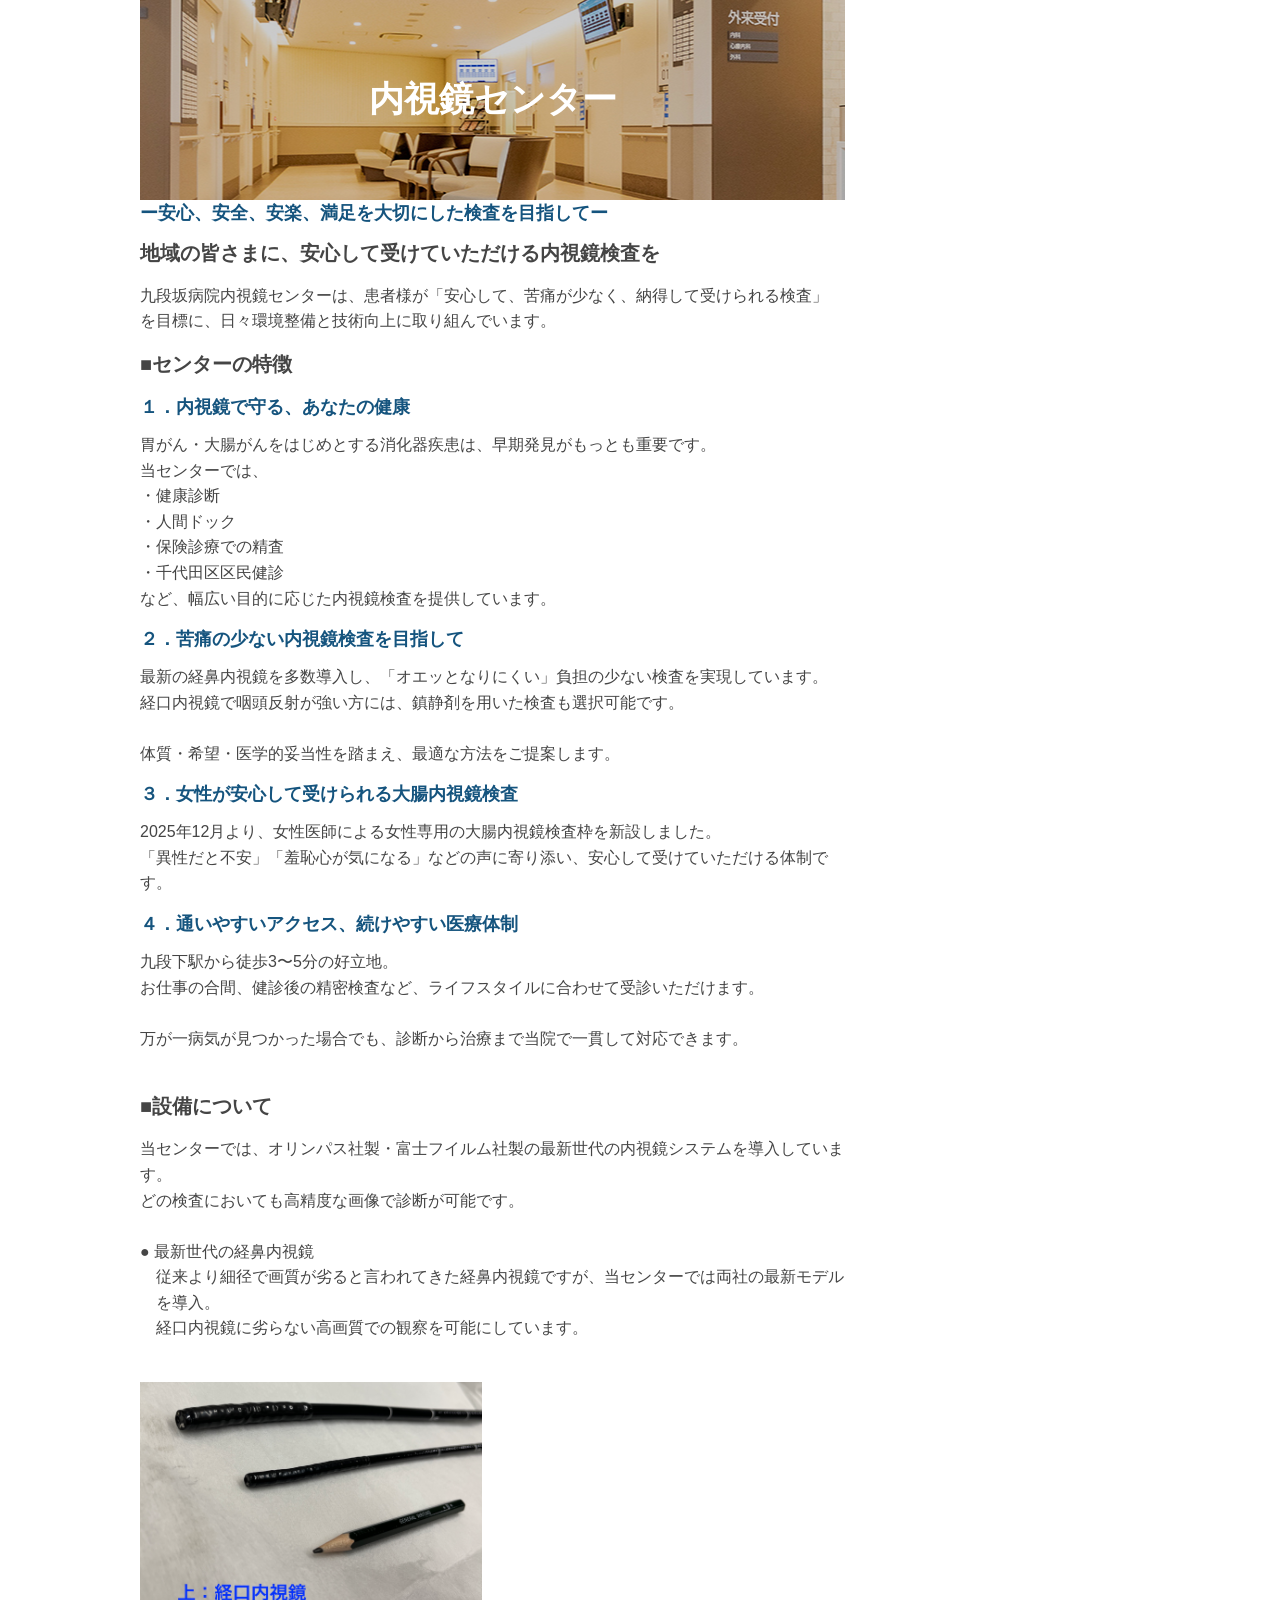
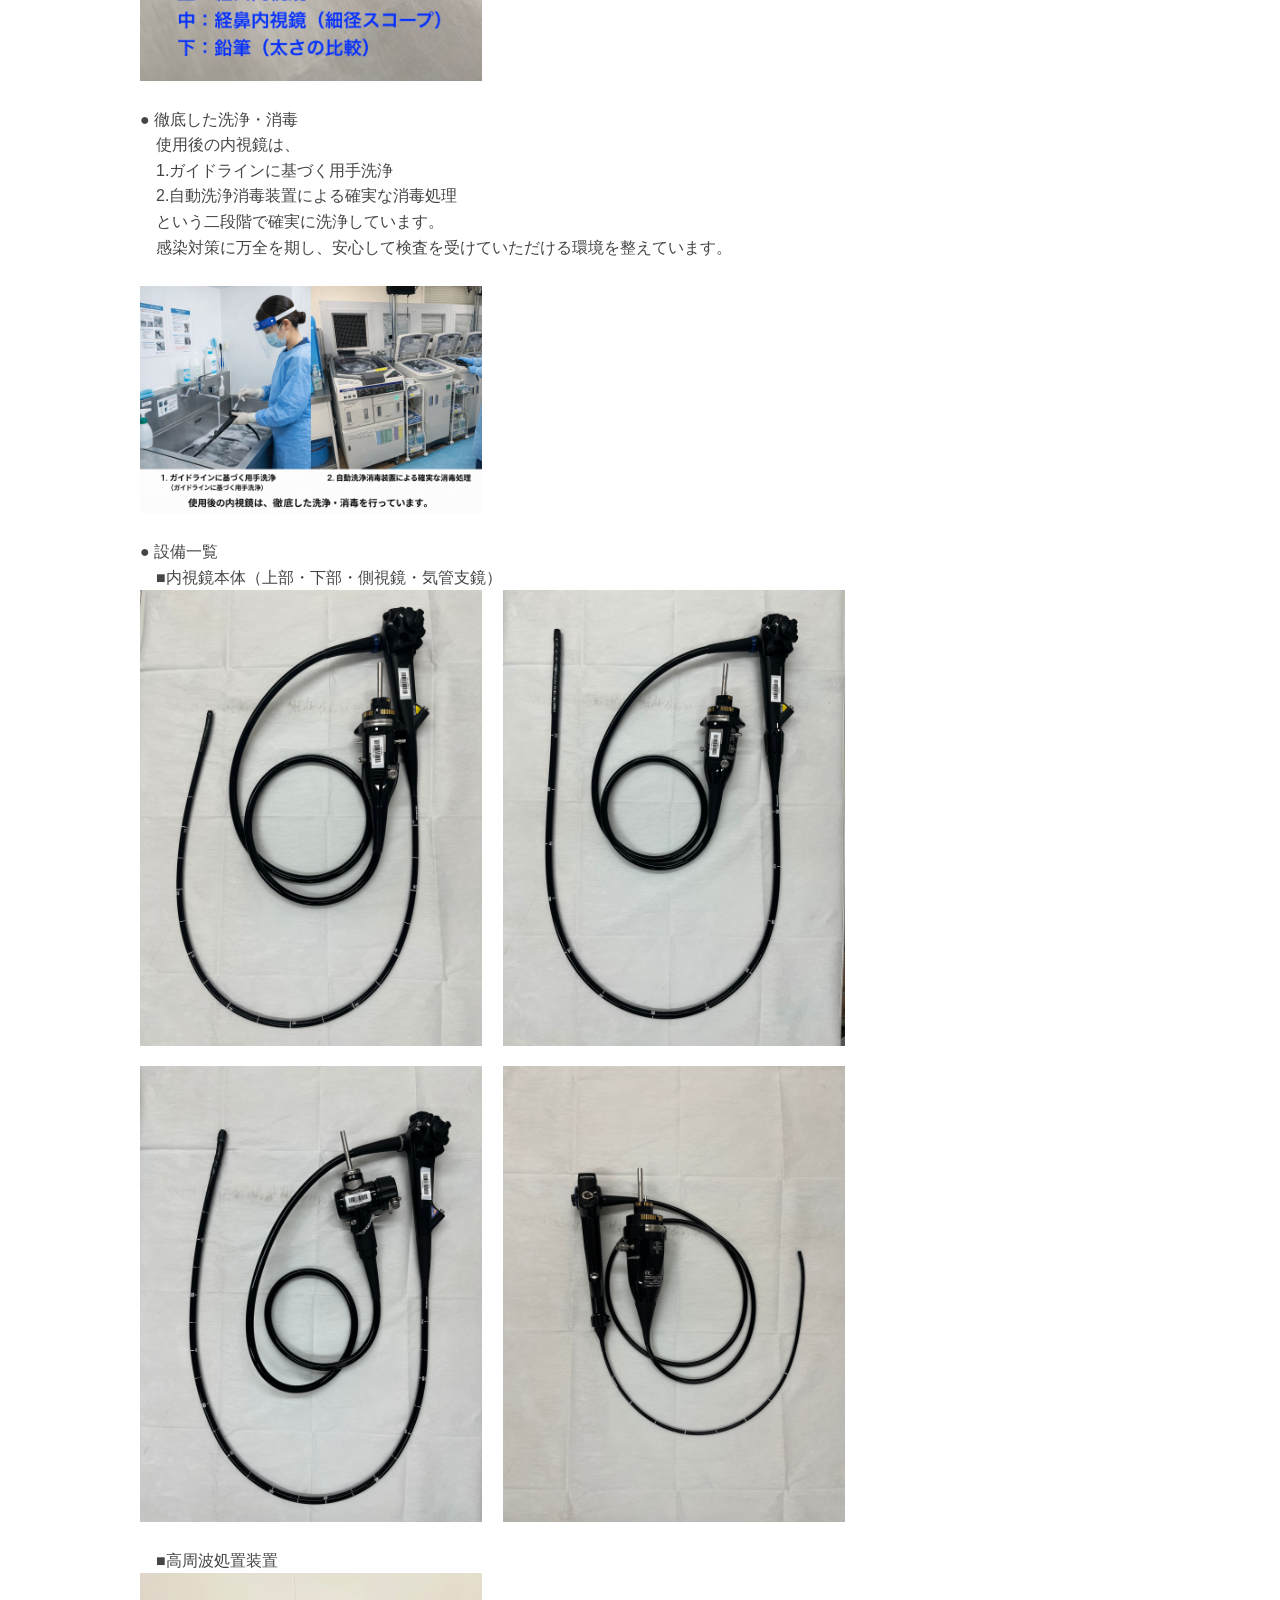
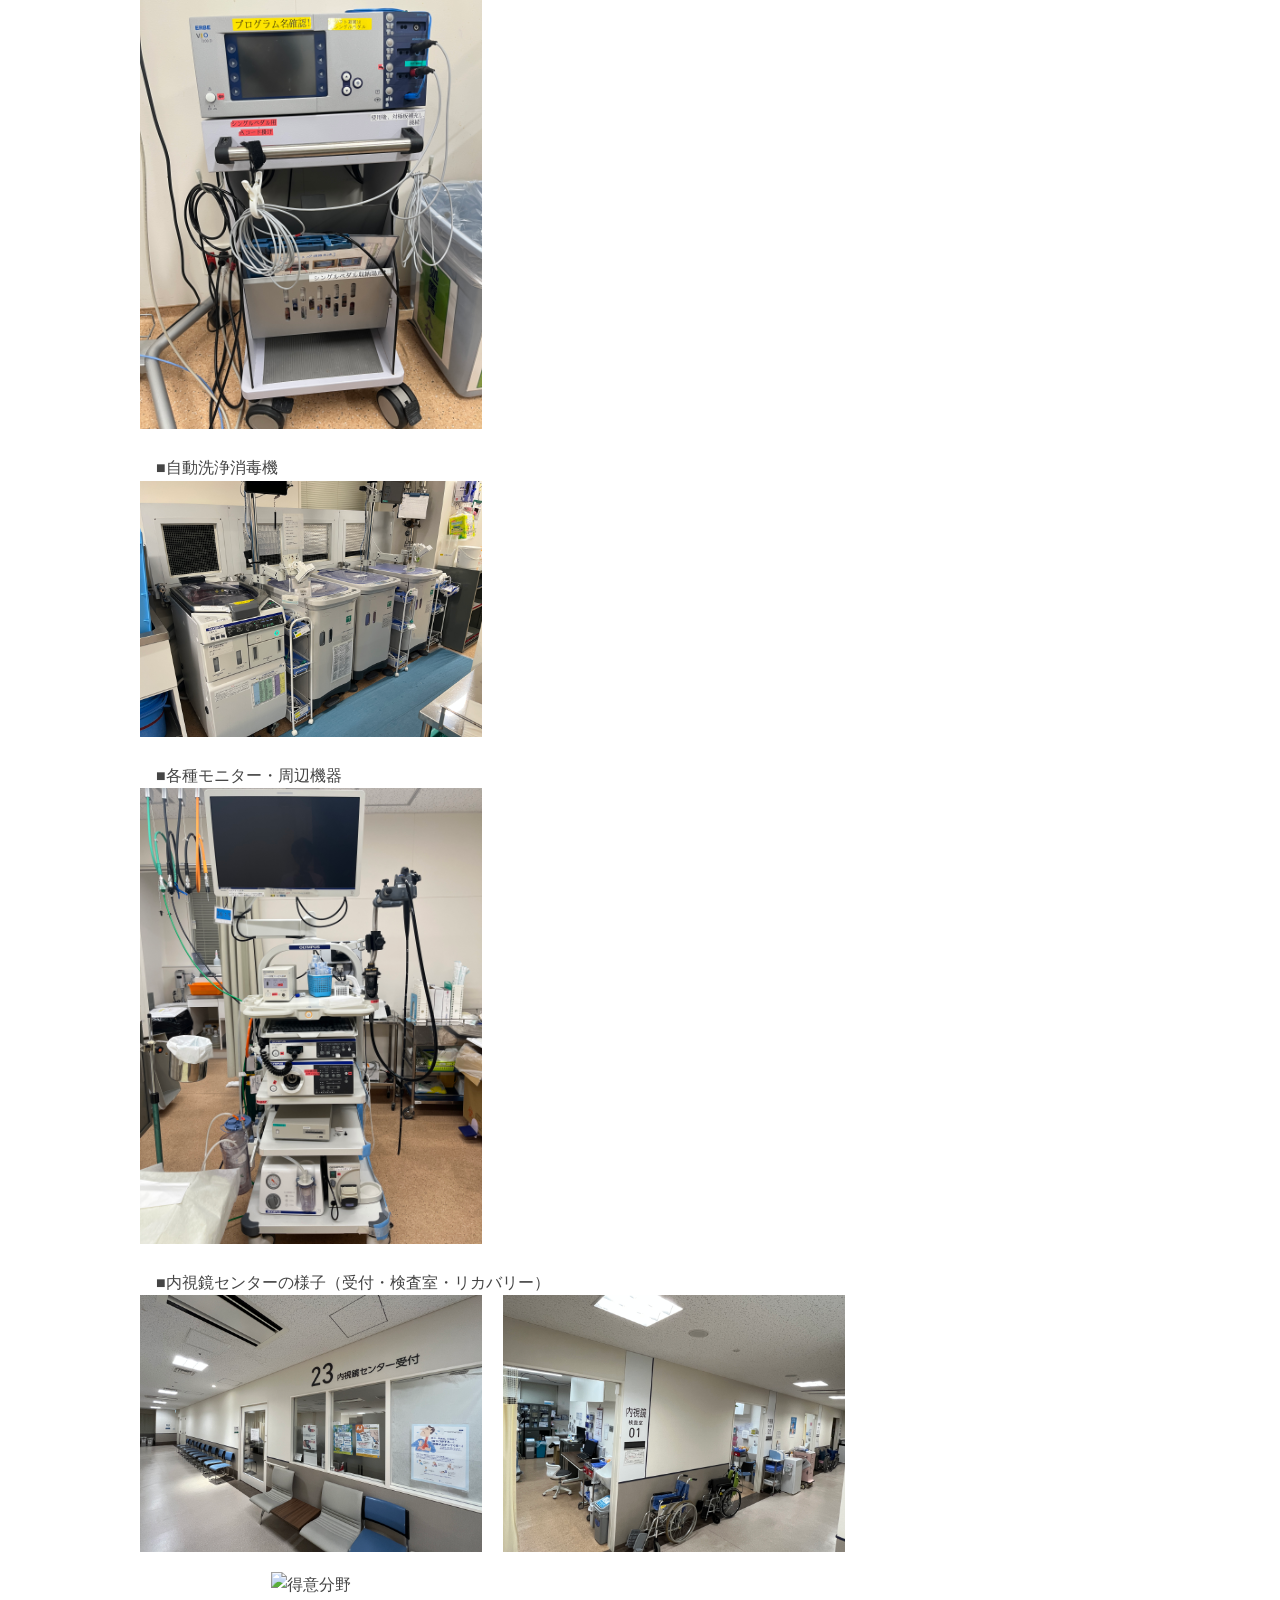
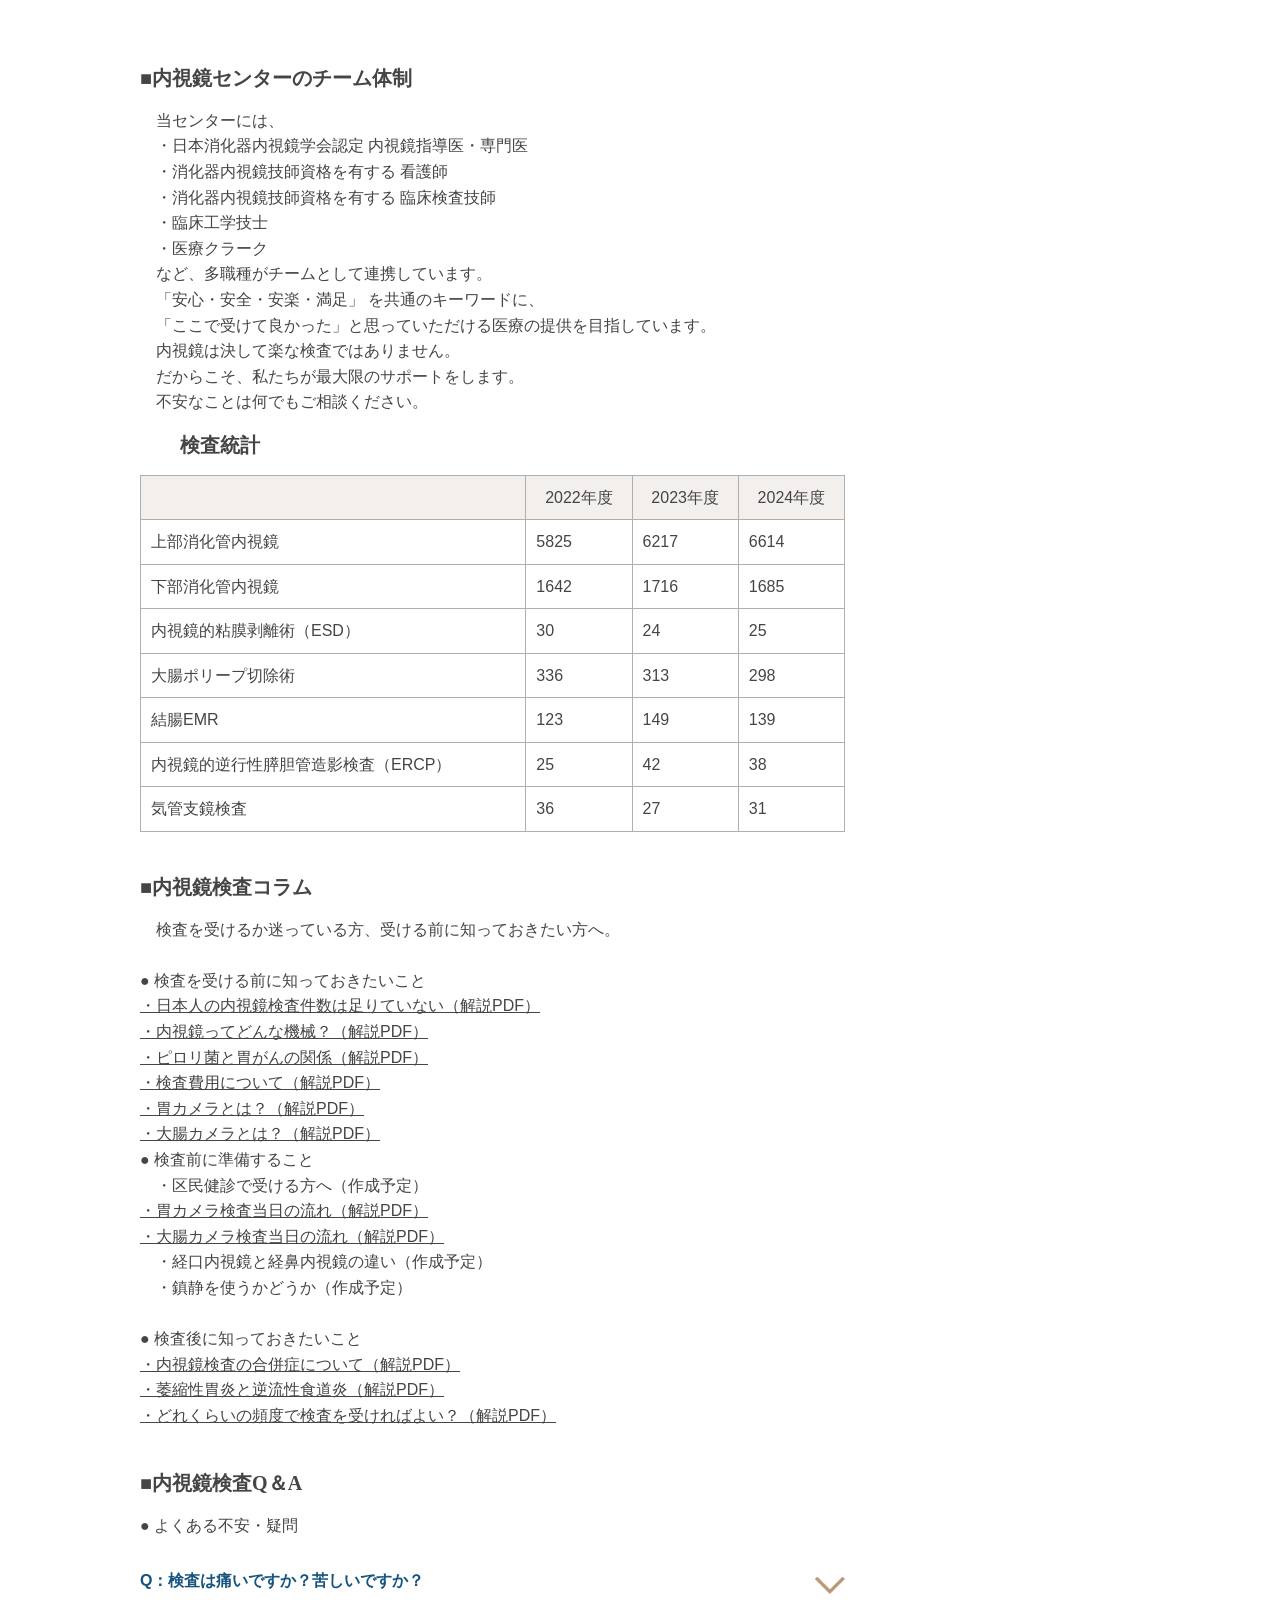
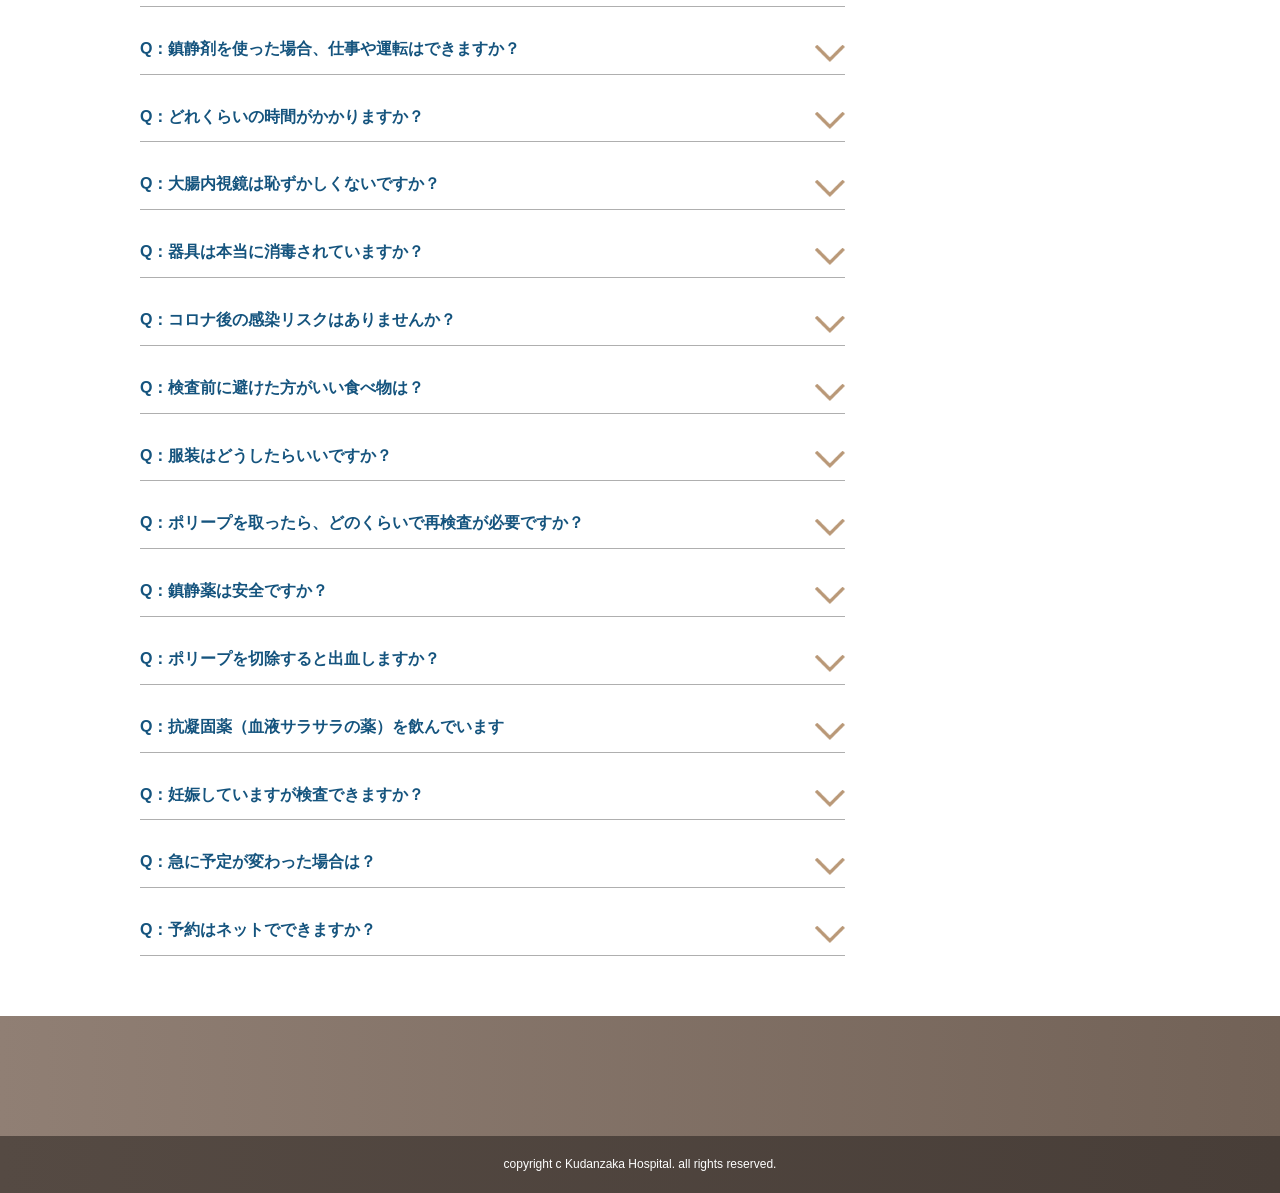
==== commit c0a5b5bb: "コラム追加の追加" ====
--- a/view/naishikyo/index.html
+++ b/view/naishikyo/index.html
@@ -371,7 +371,8 @@
                                 <a href="../../common/pdf/daichou.pdf" target="_blank" rel="noopener noreferrer">・大腸カメラとは？（解説PDF）</a><br />
                                 ● 検査前に準備すること<br />
                                 　・区民健診で受ける方へ（作成予定）<br />
-                                　・当日の流れ（前処置・検査・検査後の注意）（作成予定）<br />
+                                <a href="../../common/pdf/ikameranagare.pdf" target="_blank" rel="noopener noreferrer">・胃カメラ検査当日の流れ（解説PDF）</a><br />
+                                <a href="../../common/pdf/daichoukameranagare.pdf" target="_blank" rel="noopener noreferrer">・大腸カメラ検査当日の流れ（解説PDF）</a><br />
                                 　・経口内視鏡と経鼻内視鏡の違い（作成予定）<br />
                                 　・鎮静を使うかどうか（作成予定）<br /><br />
                                 ● 検査後に知っておきたいこと<br />
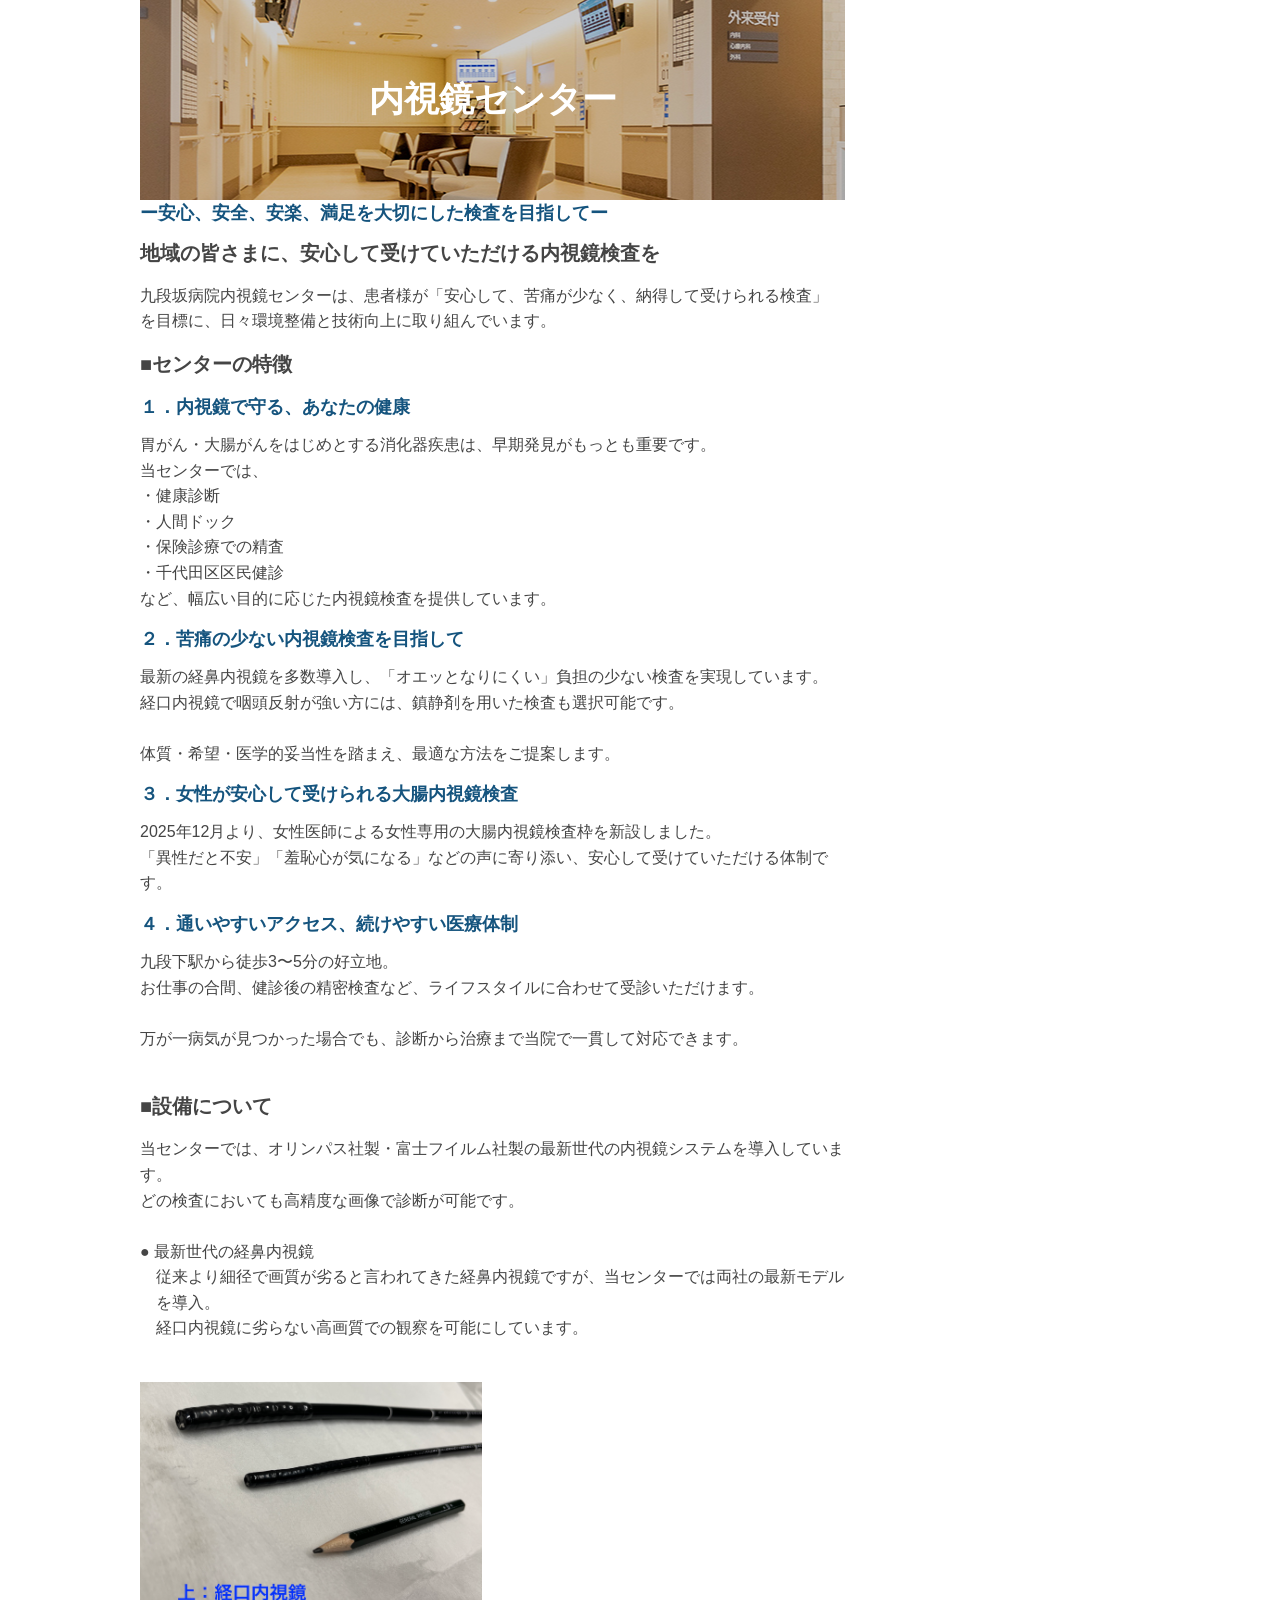
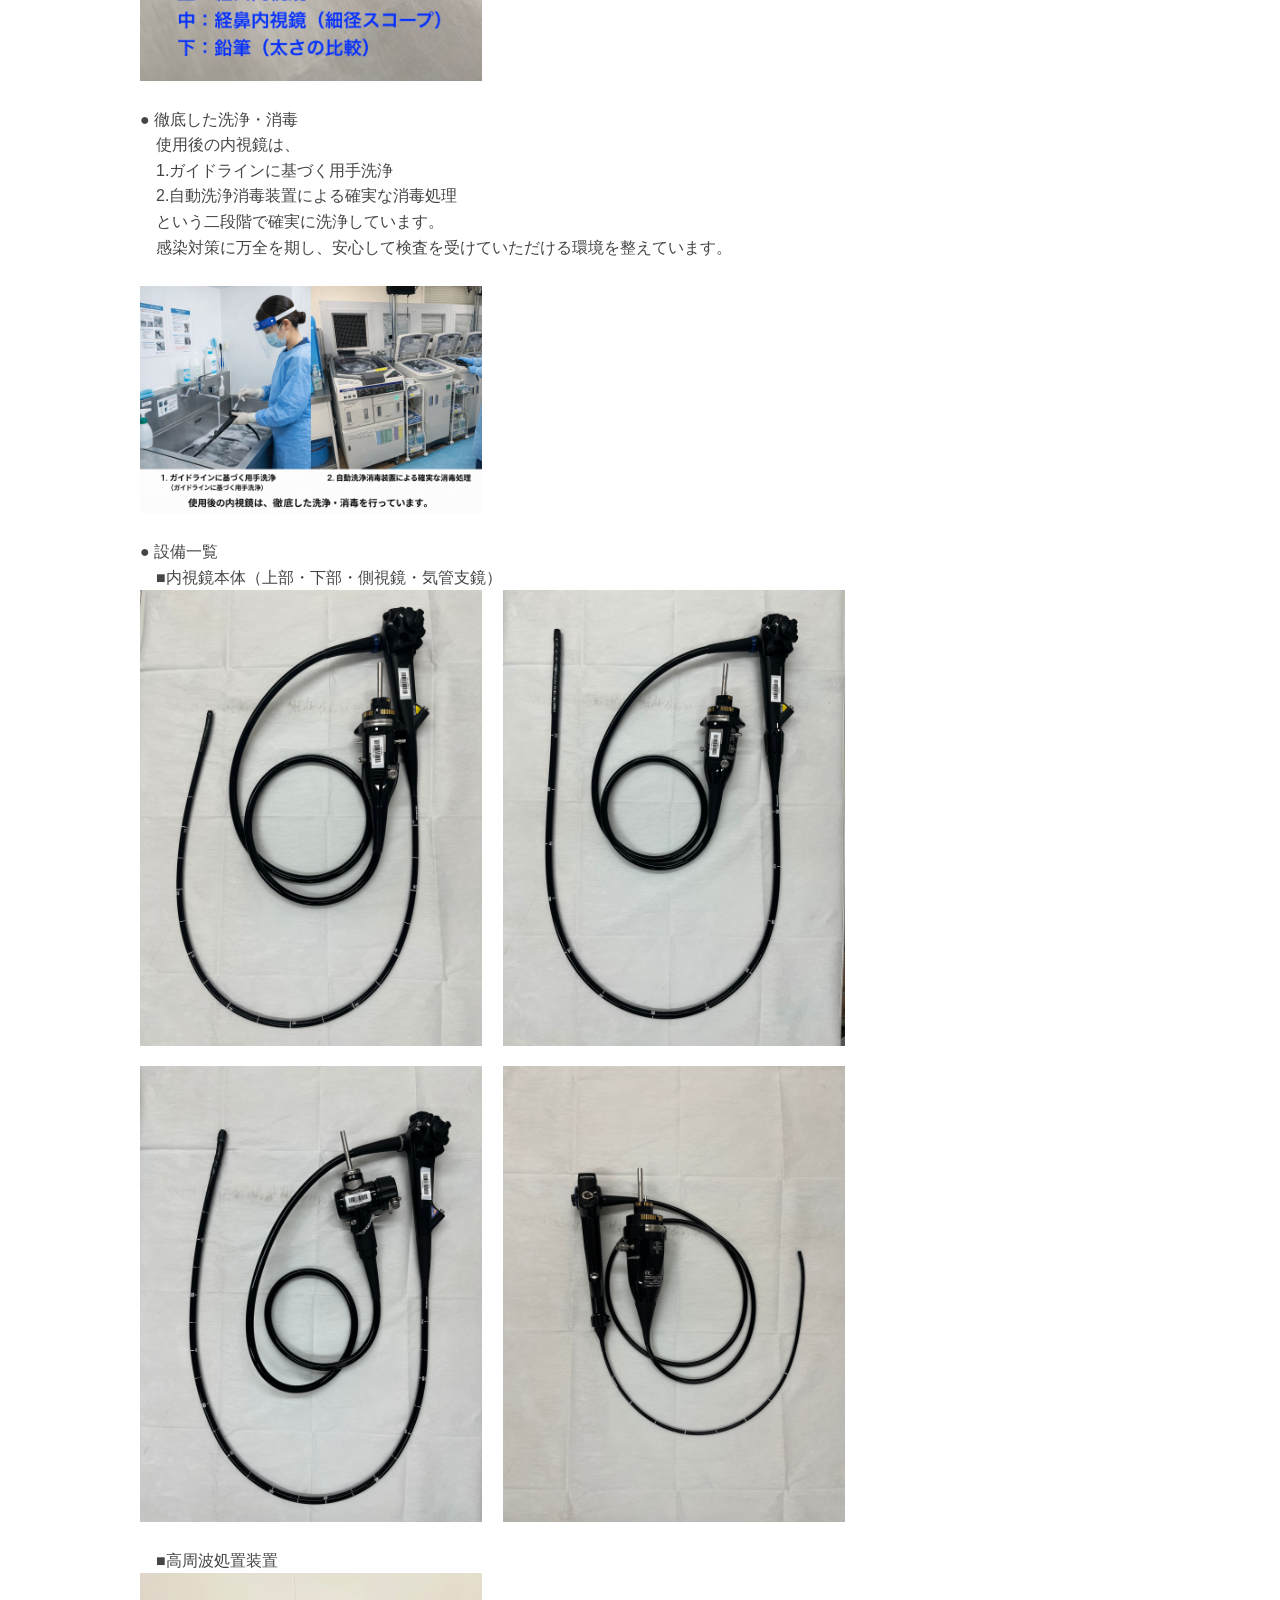
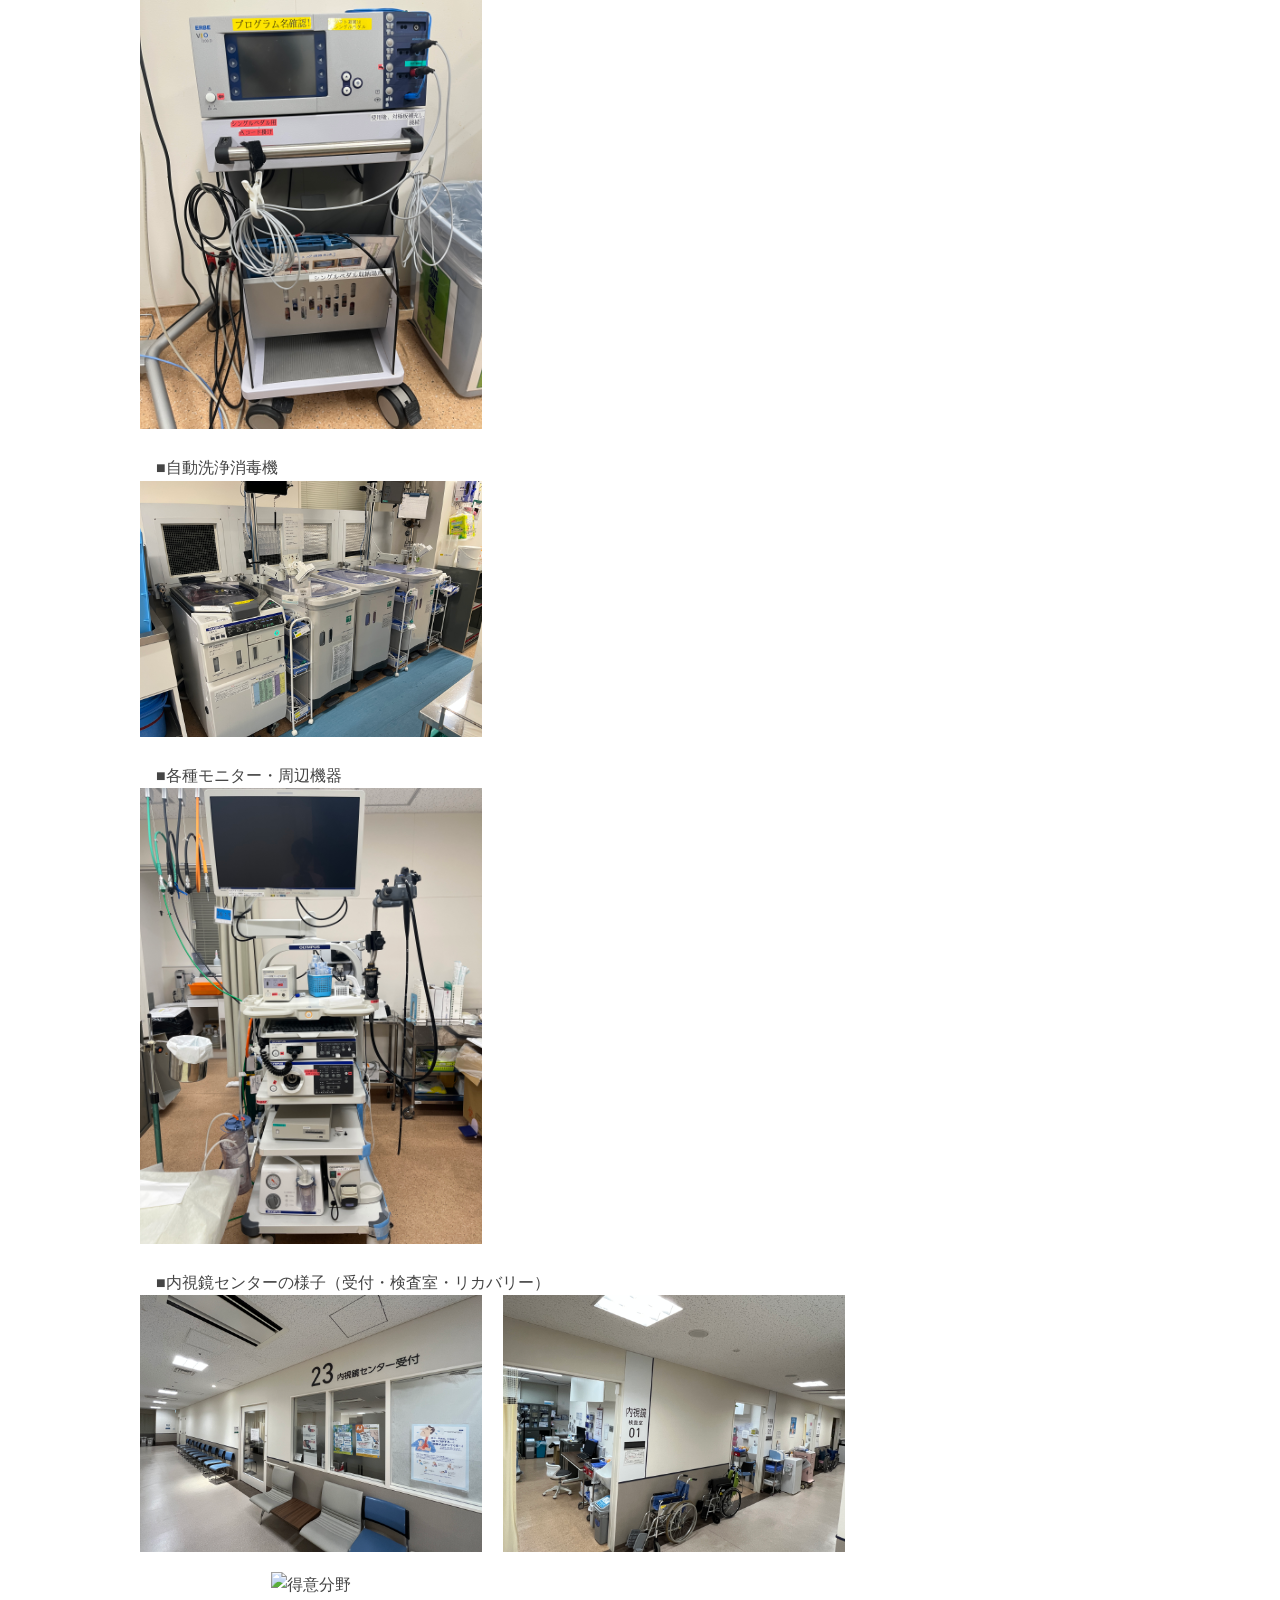
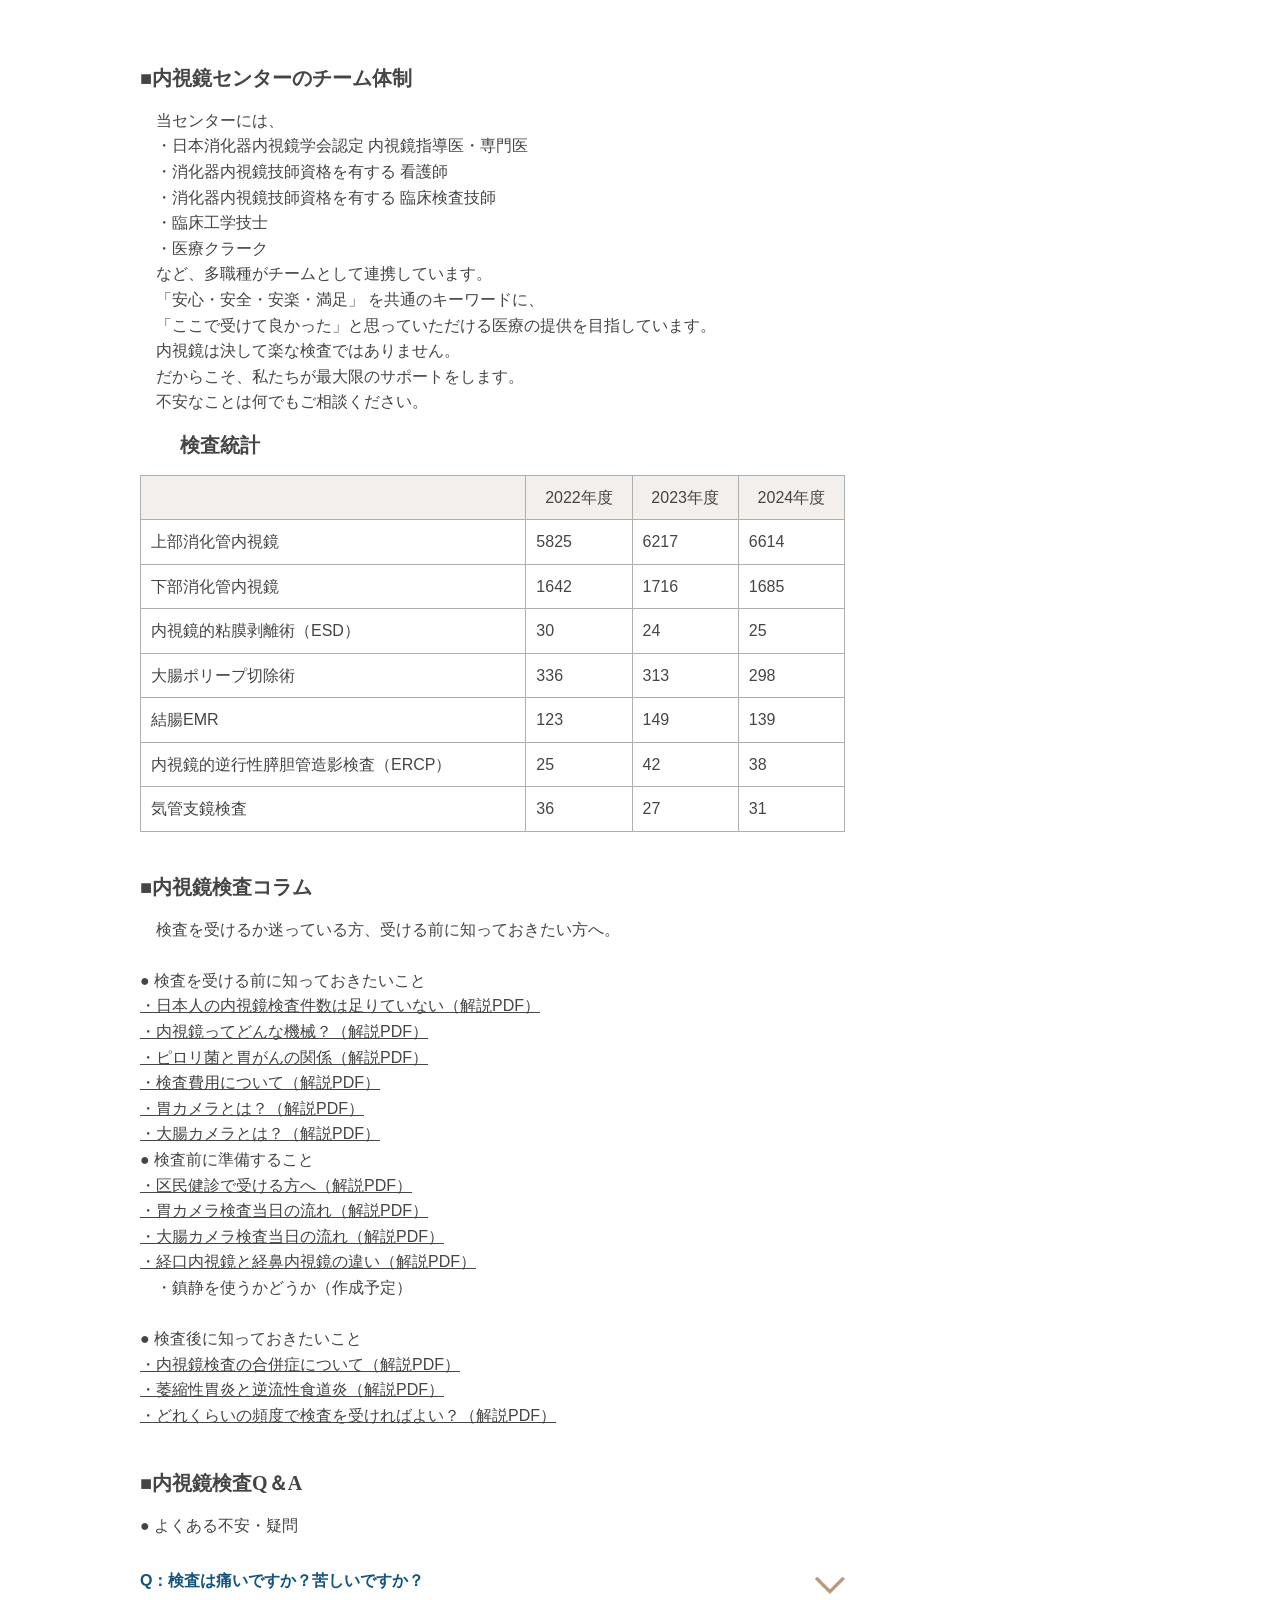
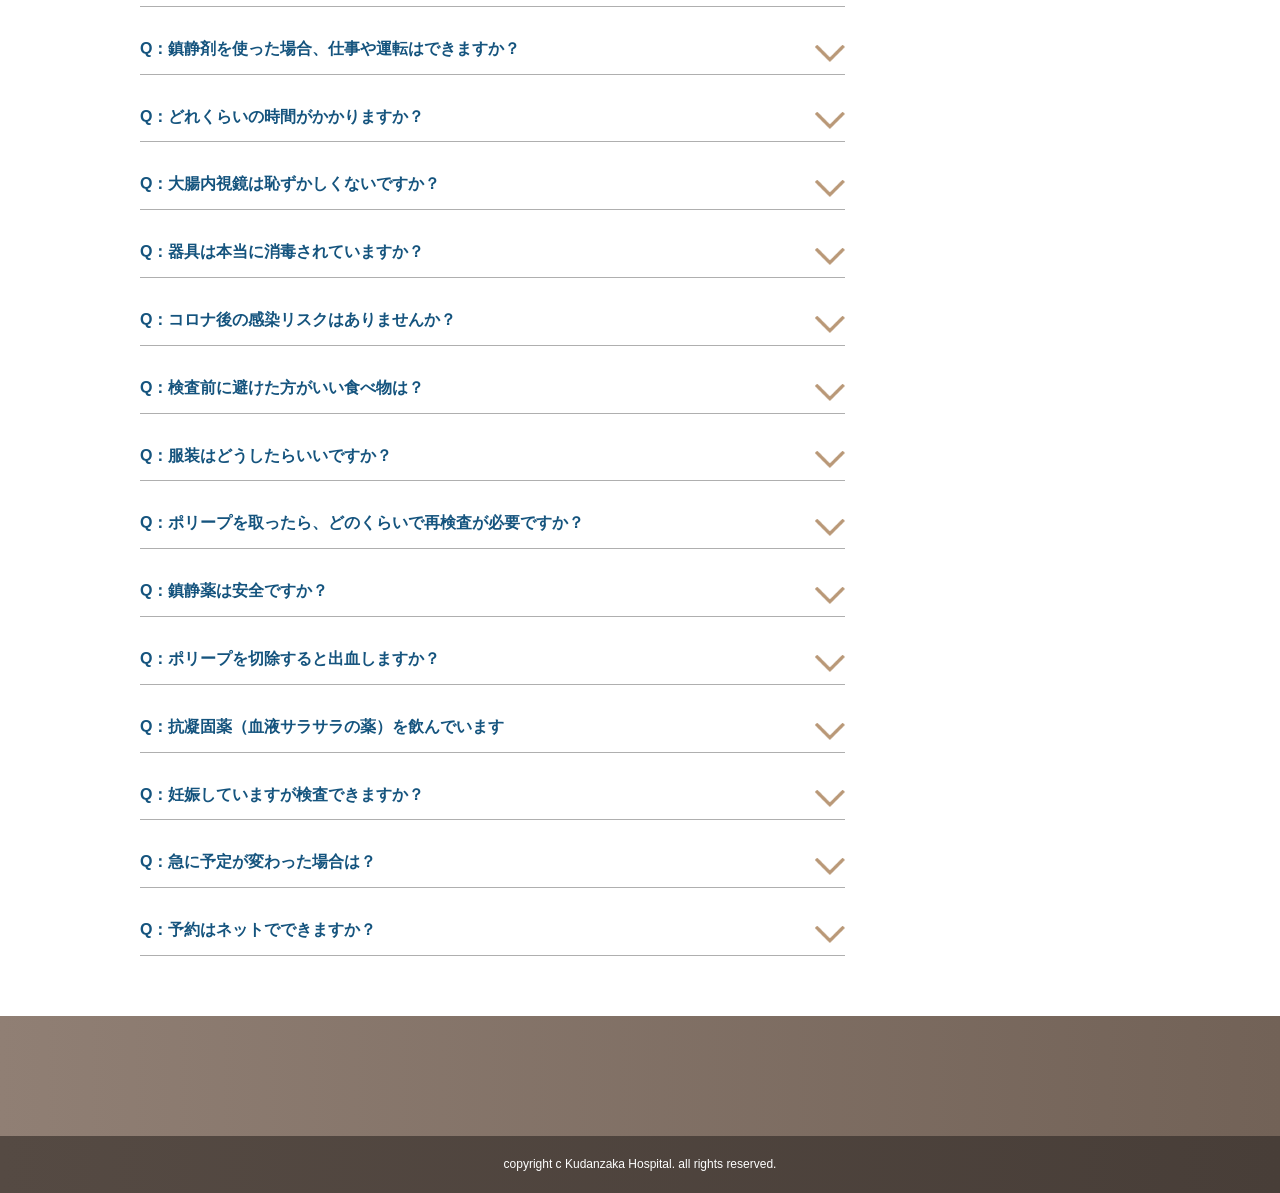
==== commit f708e08f: "コラム追加の追加の追加" ====
--- a/view/naishikyo/index.html
+++ b/view/naishikyo/index.html
@@ -370,10 +370,10 @@
                                 <a href="../../common/pdf/ikamera.pdf" target="_blank" rel="noopener noreferrer">・胃カメラとは？（解説PDF）</a><br />
                                 <a href="../../common/pdf/daichou.pdf" target="_blank" rel="noopener noreferrer">・大腸カメラとは？（解説PDF）</a><br />
                                 ● 検査前に準備すること<br />
-                                　・区民健診で受ける方へ（作成予定）<br />
+                                <a href="../../common/pdf/kuminkensin.pdf" target="_blank" rel="noopener noreferrer">・区民健診で受ける方へ（解説PDF）</a><br />
                                 <a href="../../common/pdf/ikameranagare.pdf" target="_blank" rel="noopener noreferrer">・胃カメラ検査当日の流れ（解説PDF）</a><br />
                                 <a href="../../common/pdf/daichoukameranagare.pdf" target="_blank" rel="noopener noreferrer">・大腸カメラ検査当日の流れ（解説PDF）</a><br />
-                                　・経口内視鏡と経鼻内視鏡の違い（作成予定）<br />
+                                <a href="../../common/pdf/keibikeikou.pdf" target="_blank" rel="noopener noreferrer">・経口内視鏡と経鼻内視鏡の違い（解説PDF）</a><br />
                                 　・鎮静を使うかどうか（作成予定）<br /><br />
                                 ● 検査後に知っておきたいこと<br />
                                 <a href="../../common/pdf/gappeishou.pdf" target="_blank" rel="noopener noreferrer">・内視鏡検査の合併症について（解説PDF）</a><br />
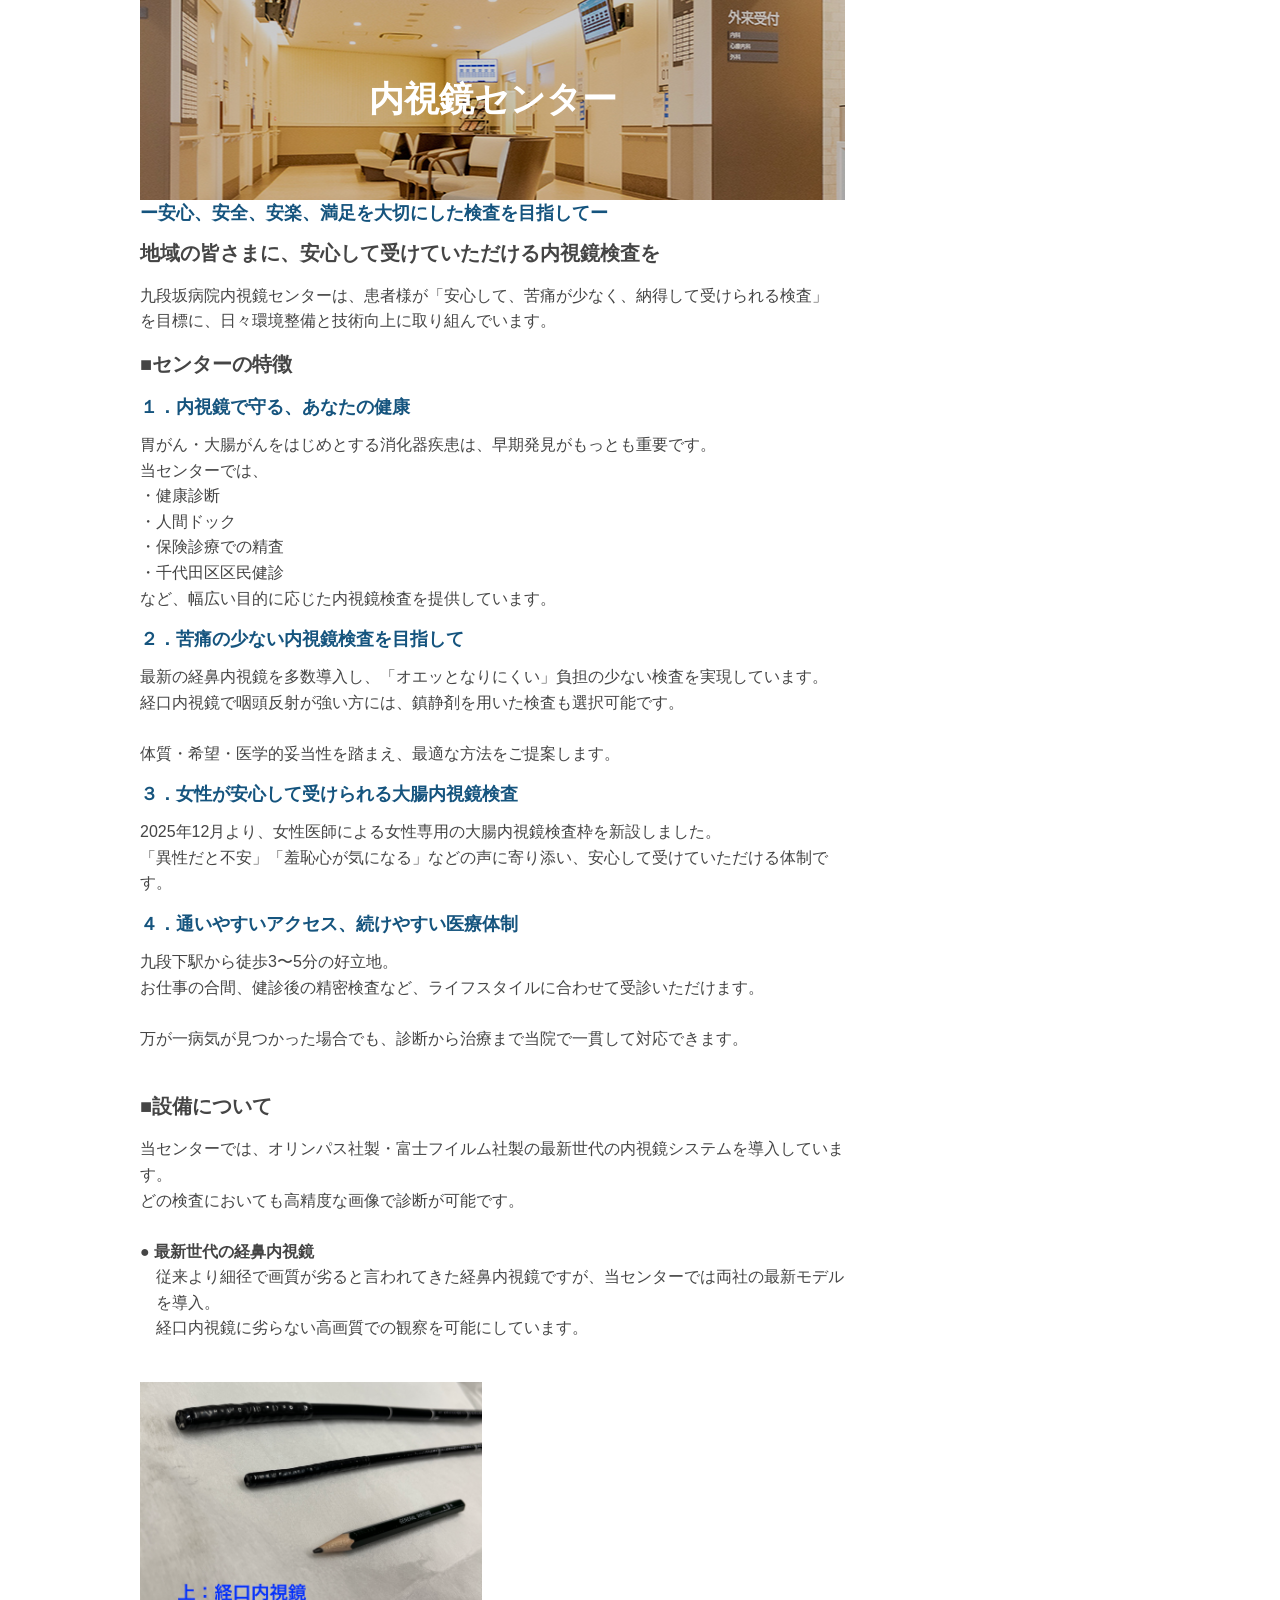
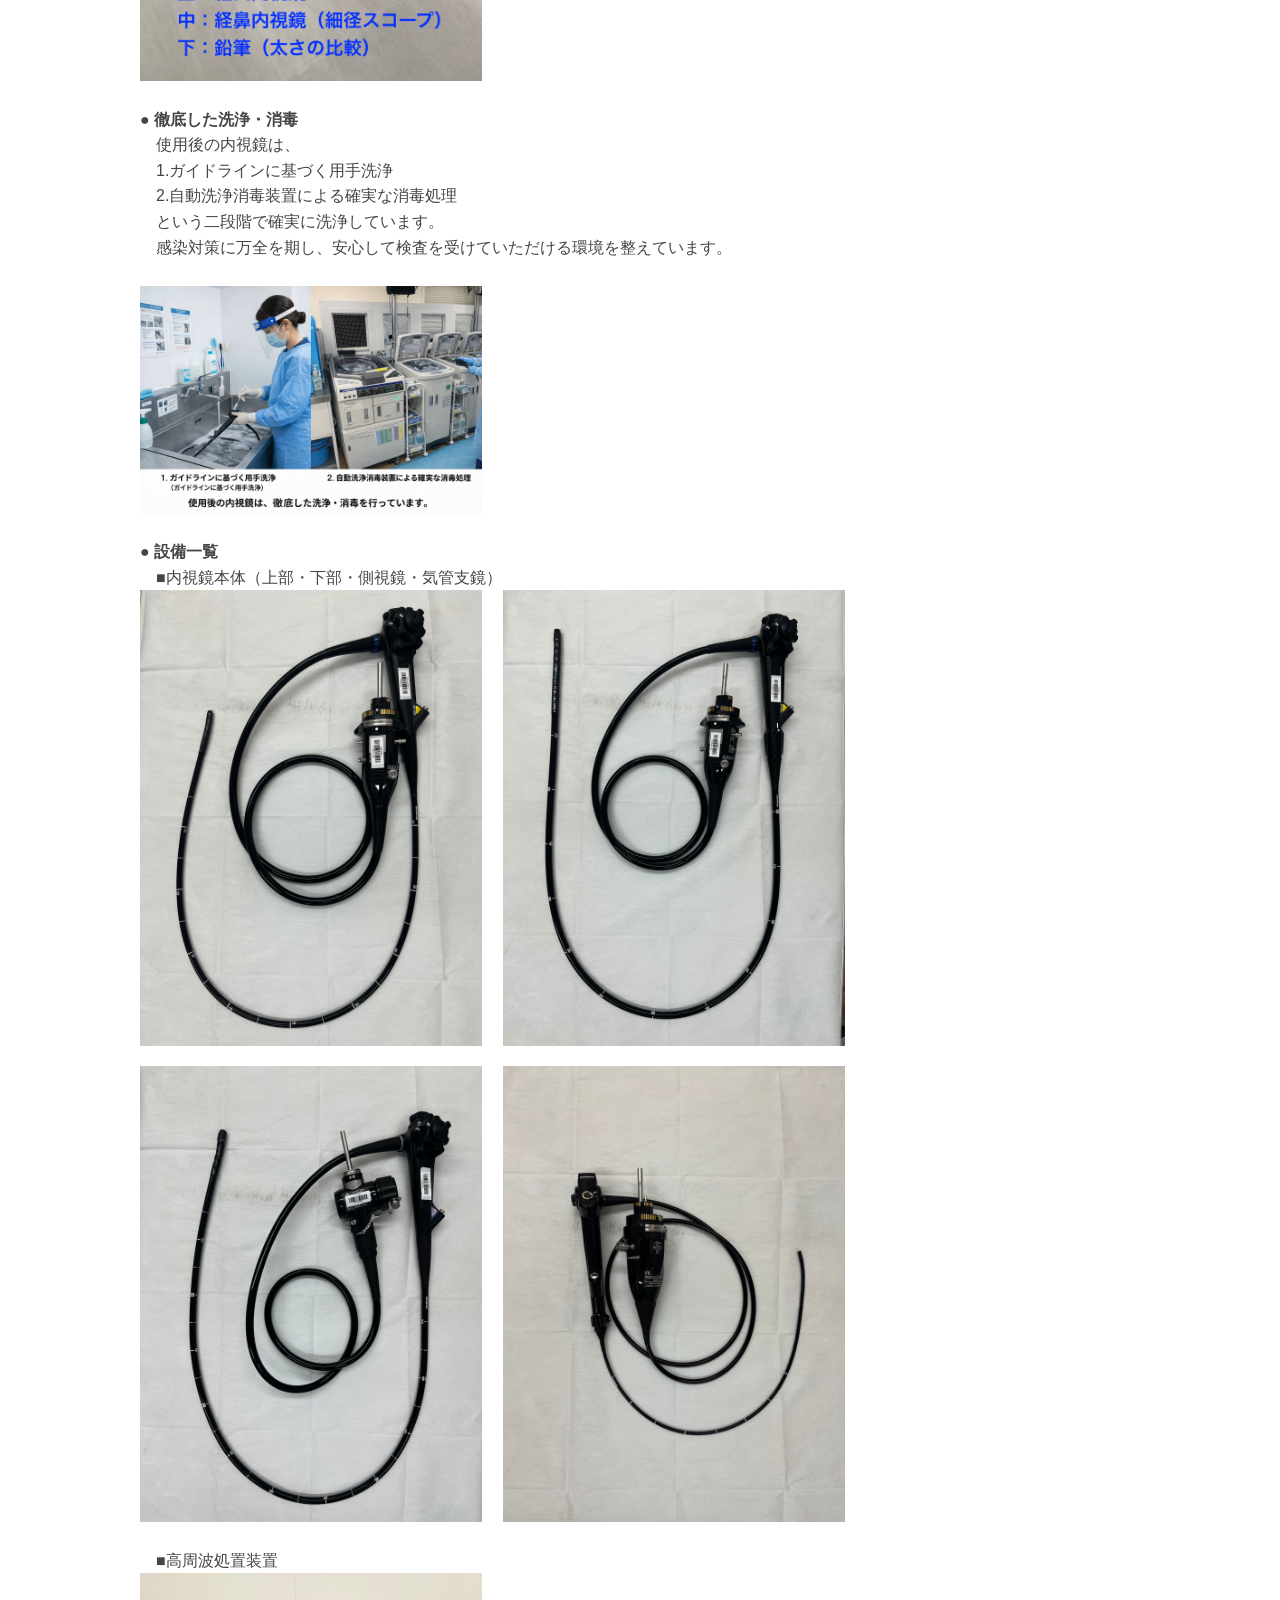
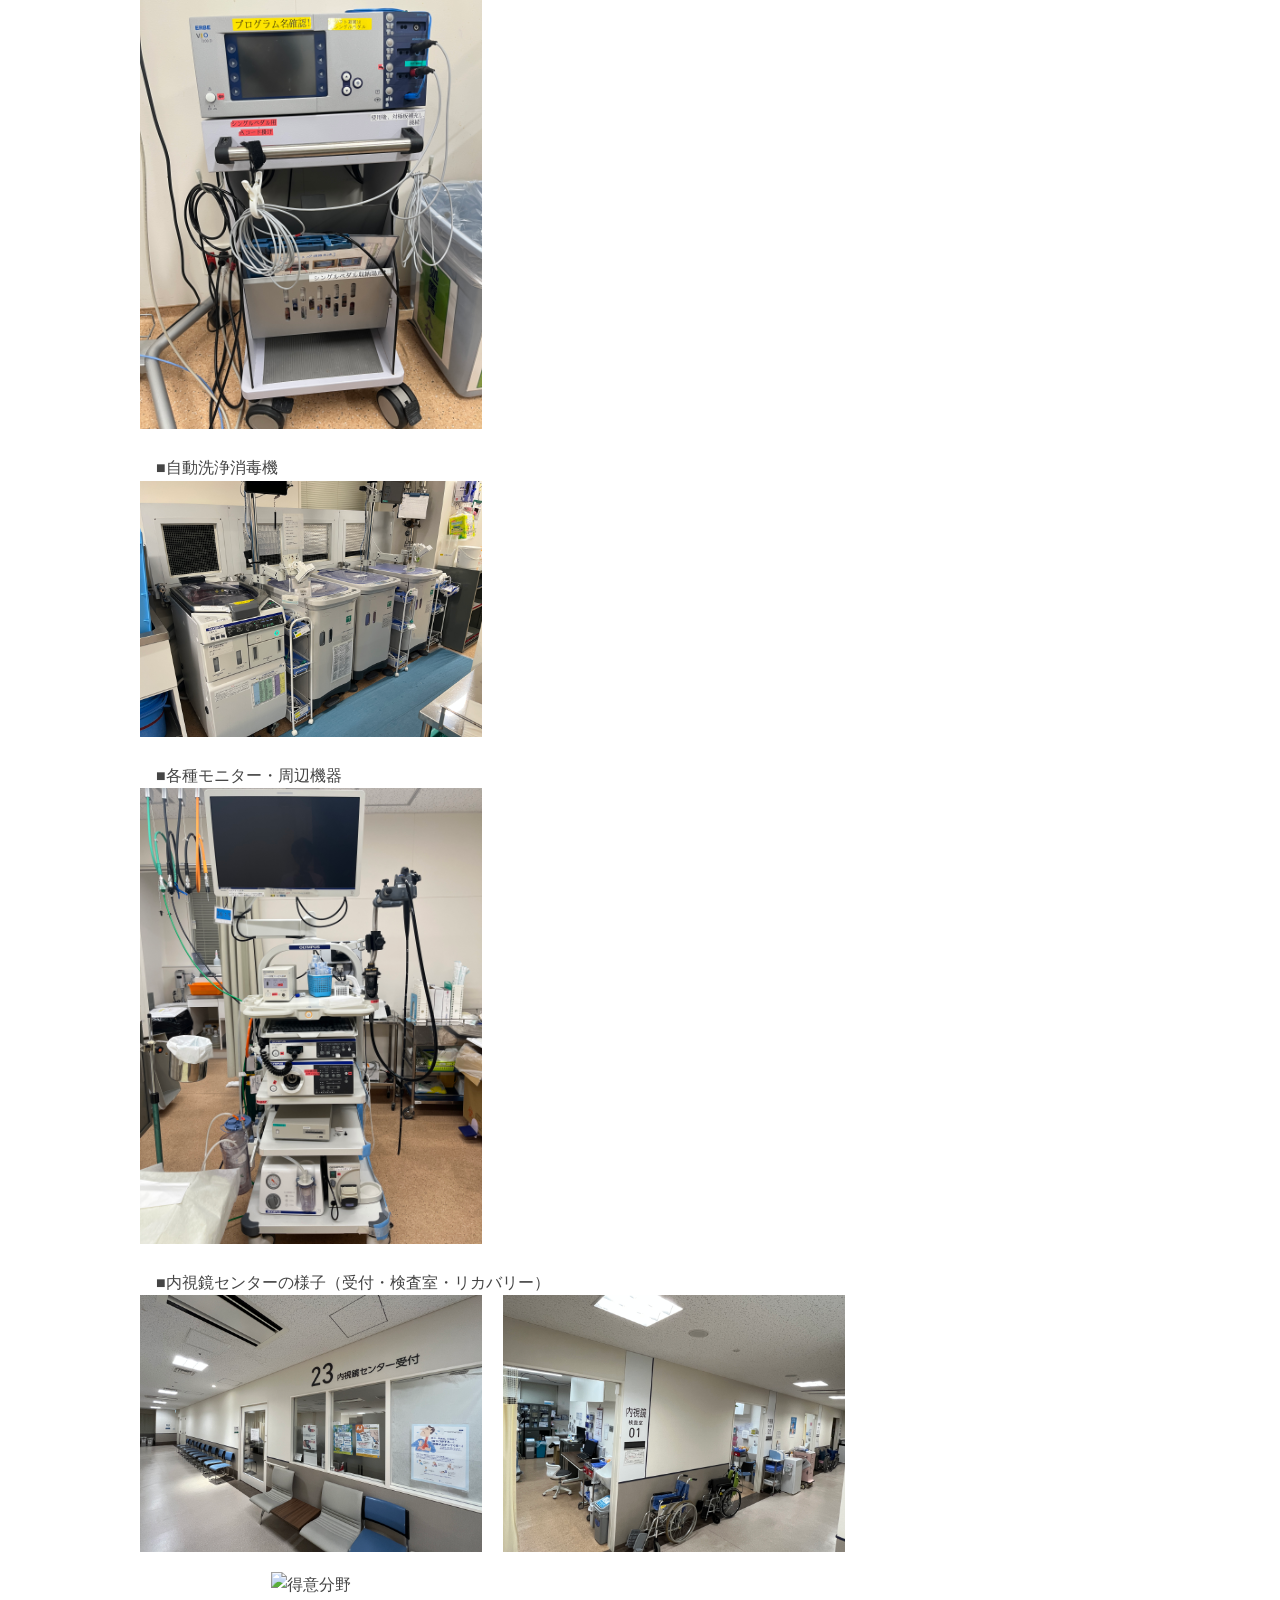
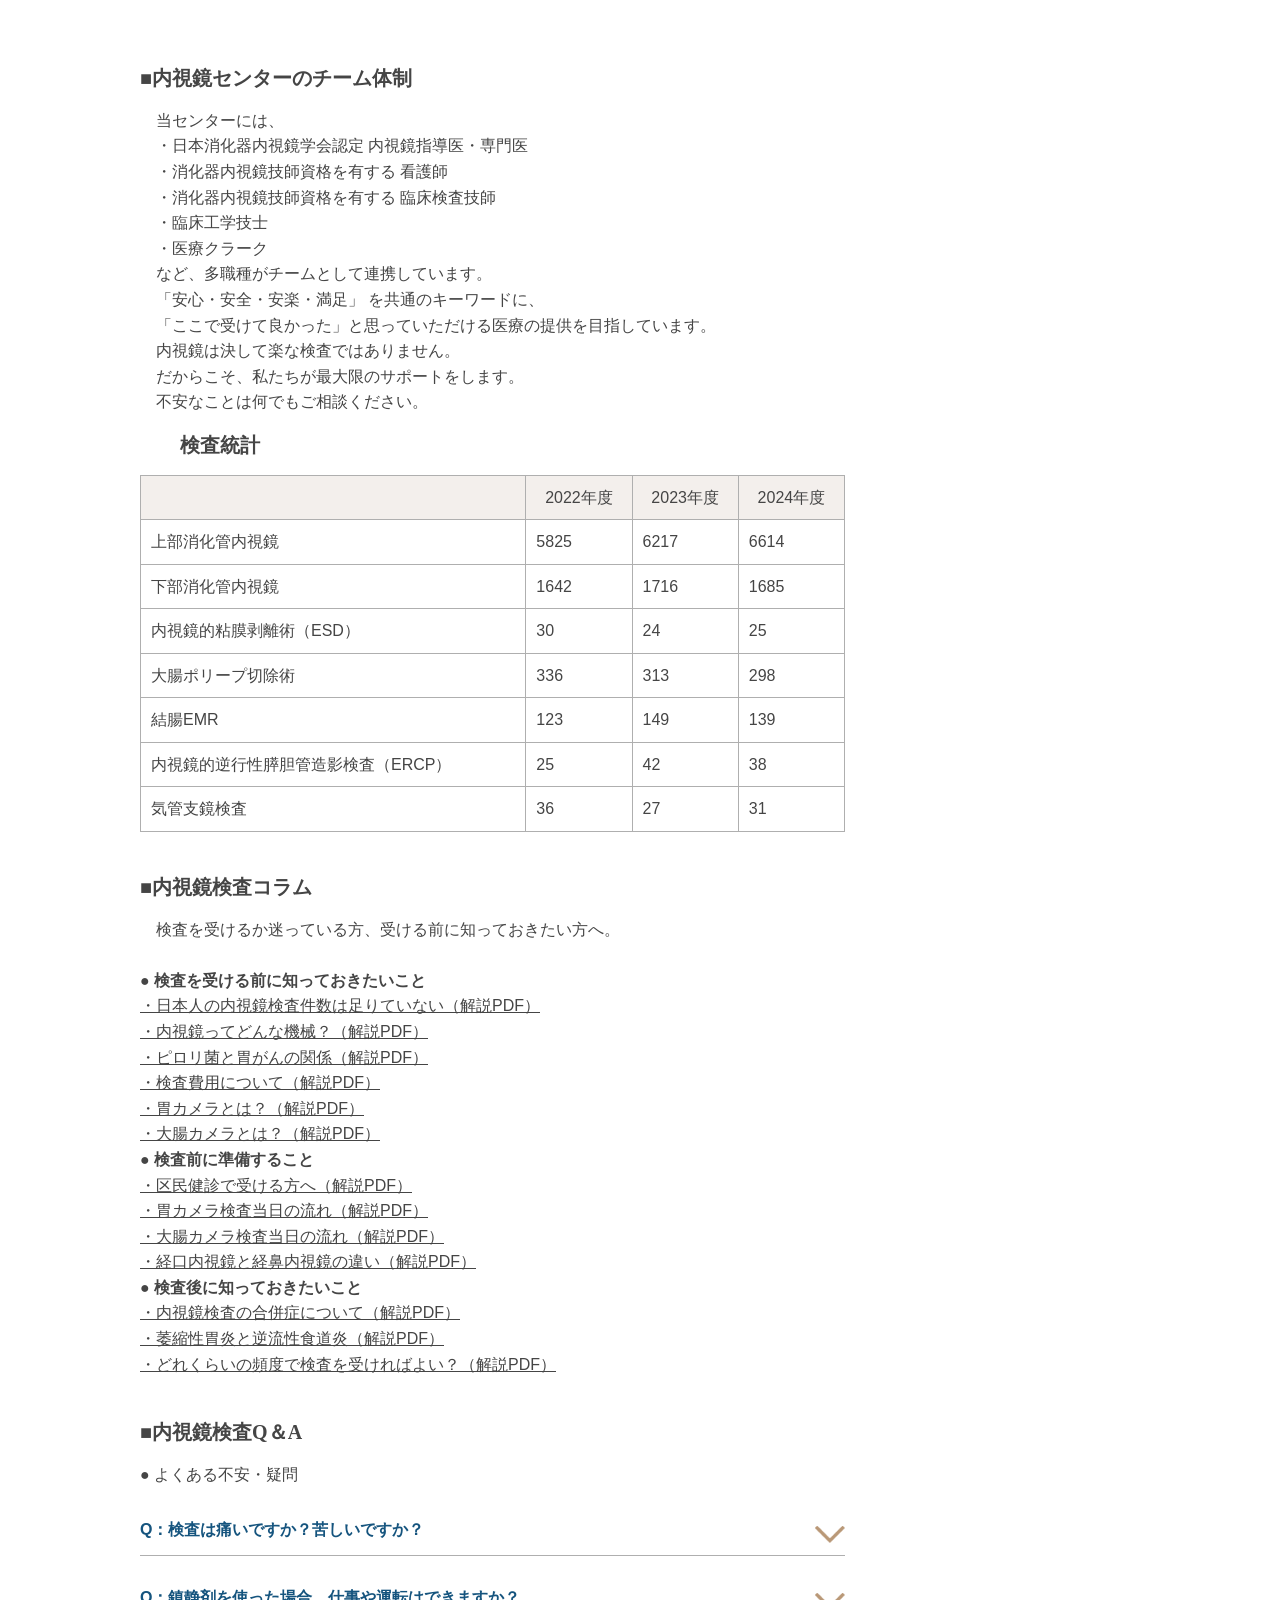
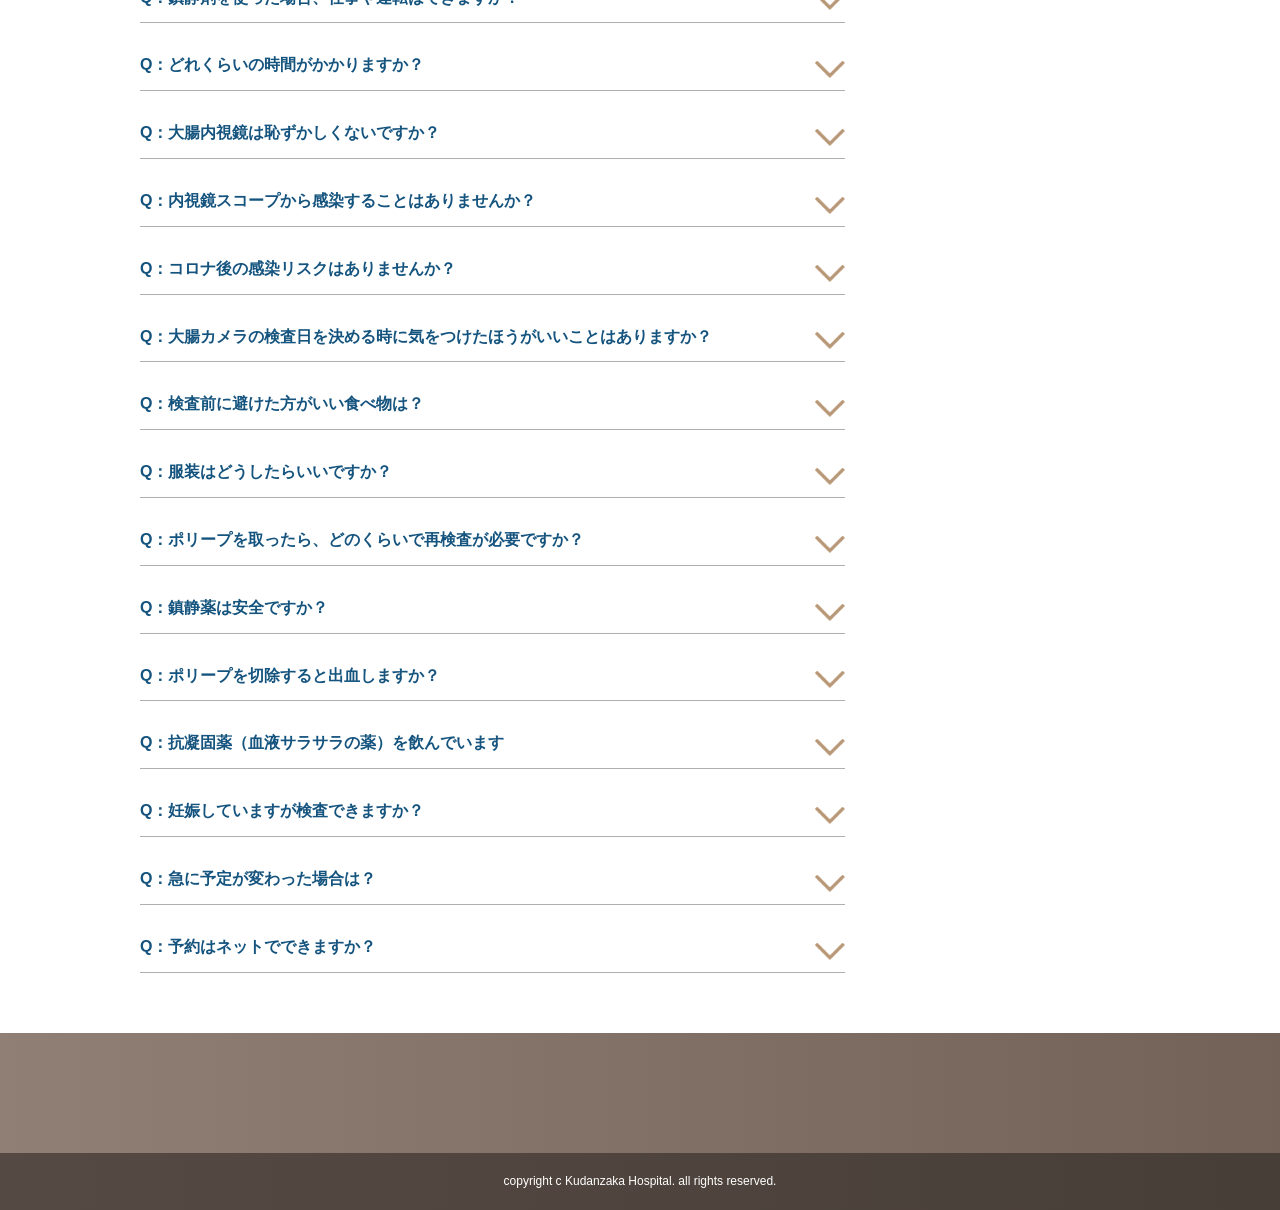
==== commit 840c392f: "コラム修正" ====
--- a/view/naishikyo/index.html
+++ b/view/naishikyo/index.html
@@ -66,14 +66,14 @@
                             <p>
                                 当センターでは、オリンパス社製・富士フイルム社製の<strong>最新世代の内視鏡システム</strong>を導入しています。<br />
                                 どの検査においても高精度な画像で診断が可能です。<br /><br />
-                                <strong>● 最新世代の経鼻内視鏡</strong><br />
+                                <strong class="fw-b">● 最新世代の経鼻内視鏡</strong><br />
                                 　従来より細径で画質が劣ると言われてきた経鼻内視鏡ですが、当センターでは両社の最新モデル<br />　を導入。<br />
                                 　経口内視鏡に劣らない高画質での観察を可能にしています。<br /><br />
                                 <div class="com_img_2col">
                                     <div class="img_area"><img src="../../common/img/naisikyou11.JPG" alt="得意分野"></div>
                                 </div>
                                 <br />
-                                <strong>● 徹底した洗浄・消毒</strong><br />
+                                <strong class="fw-b">● 徹底した洗浄・消毒</strong><br />
                                 　使用後の内視鏡は、<br />
                                 　<strong>1.ガイドラインに基づく用手洗浄</strong><br />
                                 　<strong>2.自動洗浄消毒装置による確実な消毒処理</strong><br />
@@ -83,7 +83,7 @@
                                     <div class="img_area"><img src="../../common/img/senjou.png" alt="得意分野"></div>
                                 </div>
                                 <br />
-                                <strong>● 設備一覧</strong><br />
+                                <strong class="fw-b">● 設備一覧</strong><br />
                                 　■内視鏡本体（上部・下部・側視鏡・気管支鏡）<br />
                                 <div class="com_img_2col">
                                     <div class="img_area"><img src="../../common/img/naisikyou4.JPG" alt="得意分野"></div>
@@ -362,20 +362,19 @@
                             <p>
                                 　検査を受けるか迷っている方、受ける前に知っておきたい方へ。<br /><br />
 
-                                ● 検査を受ける前に知っておきたいこと<br />
+                                <strong class="fw-b">● 検査を受ける前に知っておきたいこと</strong><br />
                                 <a href="../../common/pdf/kensabusoku.pdf" target="_blank" rel="noopener noreferrer">・日本人の内視鏡検査件数は足りていない（解説PDF）</a><br />
                                 <a href="../../common/pdf/kikainosetumei.pdf" target="_blank" rel="noopener noreferrer">・内視鏡ってどんな機械？（解説PDF）</a><br />
                                 <a href="../../common/pdf/pirori.pdf" target="_blank" rel="noopener noreferrer">・ピロリ菌と胃がんの関係（解説PDF）</a><br />
                                 <a href="../../common/pdf/hiyou.pdf" target="_blank" rel="noopener noreferrer">・検査費用について（解説PDF）</a><br />
-                                <a href="../../common/pdf/ikamera.pdf" target="_blank" rel="noopener noreferrer">・胃カメラとは？（解説PDF）</a><br />
-                                <a href="../../common/pdf/daichou.pdf" target="_blank" rel="noopener noreferrer">・大腸カメラとは？（解説PDF）</a><br />
-                                ● 検査前に準備すること<br />
-                                <a href="../../common/pdf/kuminkensin.pdf" target="_blank" rel="noopener noreferrer">・区民健診で受ける方へ（解説PDF）</a><br />
+                                <a href="../../common/pdf/ikamerasetumei.pdf" target="_blank" rel="noopener noreferrer">・胃カメラとは？（解説PDF）</a><br />
+                                <a href="../../common/pdf/daichoukamera.pdf" target="_blank" rel="noopener noreferrer">・大腸カメラとは？（解説PDF）</a><br />
+                                <strong class="fw-b">● 検査前に準備すること</strong><br />
+                                <a href="../../common/pdf/kuminnkennsinn.pdf" target="_blank" rel="noopener noreferrer">・区民健診で受ける方へ（解説PDF）</a><br />
                                 <a href="../../common/pdf/ikameranagare.pdf" target="_blank" rel="noopener noreferrer">・胃カメラ検査当日の流れ（解説PDF）</a><br />
                                 <a href="../../common/pdf/daichoukameranagare.pdf" target="_blank" rel="noopener noreferrer">・大腸カメラ検査当日の流れ（解説PDF）</a><br />
-                                <a href="../../common/pdf/keibikeikou.pdf" target="_blank" rel="noopener noreferrer">・経口内視鏡と経鼻内視鏡の違い（解説PDF）</a><br />
-                                　・鎮静を使うかどうか（作成予定）<br /><br />
-                                ● 検査後に知っておきたいこと<br />
+                                <a href="../../common/pdf/keibitokeikou.pdf" target="_blank" rel="noopener noreferrer">・経口内視鏡と経鼻内視鏡の違い（解説PDF）</a><br />
+                                <strong class="fw-b">● 検査後に知っておきたいこと</strong><br />
                                 <a href="../../common/pdf/gappeishou.pdf" target="_blank" rel="noopener noreferrer">・内視鏡検査の合併症について（解説PDF）</a><br />
                                 <a href="../../common/pdf/ishuku-gyakushoku.pdf" target="_blank" rel="noopener noreferrer">・萎縮性胃炎と逆流性食道炎（解説PDF）</a><br />
                                 <a href="../../common/pdf/ituukeru.pdf" target="_blank" rel="noopener noreferrer">・どれくらいの頻度で検査を受ければよい？（解説PDF）</a><br />
@@ -423,11 +422,14 @@
                             </div>
                             <div class="accordion-wrap">
                                 <div class="accordion-item">
-                                    <h4 class="accordion-header">Q：器具は本当に消毒されていますか？<span class="acc_ico"><img
-                                                src="../../common/img/ico_arwC_B.png"></span></h4>
-                                </div>
-                                <div class="accordion-text">
-                                    <p>A：すべてガイドラインに基づき、用手洗浄後に自動洗浄消毒装置で洗浄しています。また、スコープの定期培養検査も定期的に行っています。</p>
+                                    <h4 class="accordion-header">Q：内視鏡スコープから感染することはありませんか？<span class="acc_ico"><img
+                                                src="../../common/img/ico_arwC_B.png"></span></h4>
+                                </div>
+                                <div class="accordion-text">
+                                    <p>A：ご安心ください。当院では患者様に安心して検査を受けていただけるよう、以下の徹底した感染防止対策を実施しています。<br /><br />
+                                    <strong class="fw-b">■ガイドラインに基づく厳格な洗浄・消毒：</strong> 検査ごとに、スタッフによる丁寧な手洗い（用手洗浄）を行った後、自動洗浄消毒装置を用いて確実に消毒を行っています。<br /><br />
+                                    <strong class="fw-b">■スコープの定期培養検査：</strong> スコープの安全性を客観的に確認するため、定期的な細菌培養検査（菌が残っていないかのチェック）を実施しています。<br /><br />
+                                    <strong class="fw-b">■衛生的な洗浄環境の維持：</strong> 各種ガイドラインを導入し、スコープだけでなく、洗浄・消毒を行う環境そのものが常に清潔に保たれているかも厳しく管理しています。<br /></p>
                                 </div>
                             </div>
                             <div class="accordion-wrap">
@@ -441,11 +443,23 @@
                             </div>
                             <div class="accordion-wrap">
                                 <div class="accordion-item">
+                                    <h4 class="accordion-header">Q：大腸カメラの検査日を決める時に気をつけたほうがいいことはありますか？<span class="acc_ico"><img
+                                                src="../../common/img/ico_arwC_B.png"></span></h4>
+                                </div>
+                                <div class="accordion-text">
+                                    <p>A：大腸カメラの検査日を決める際は、検査当日だけでなく「検査の前後数日間」の過ごし方も含めてご予定を立てていただくことをおすすめします。<br /><br />
+                                    まず、検査後のご予定についてです。検査の際に組織を採取（生検）したりポリープを切除したりした場合、一時的に粘膜が傷つき、出血しやすい状態になります。<br />
+                                    そのため、アルコールや刺激物の摂取、激しい運動は控えていただく必要があります。検査の後に会食などのご予定を入れるのは控え、ご自宅でリラックスできる日をお選びください。<br />
+                                    また、検査前の準備も重要です。腸内をしっかりきれいにするため、検査の数日前から消化の良い食事を意識していただく必要があります。そのため、検査直前に外食が続くような時期は避けていただくのがベストです。<br /></p>
+                                </div>
+                            </div>
+                            <div class="accordion-wrap">
+                                <div class="accordion-item">
                                     <h4 class="accordion-header">Q：検査前に避けた方がいい食べ物は？<span class="acc_ico"><img
                                                 src="../../common/img/ico_arwC_B.png"></span></h4>
                                 </div>
                                 <div class="accordion-text">
-                                    <p>A：避けていただきたいものは野菜、果物、海藻、きのこ、豆類、五穀米、玄米など繊維質の多いものです。当日は原則絶食です（大腸内視鏡は食事制限＋下剤があります）。</p>
+                                    <p>A：避けていただきたいものは野菜、果物、海藻、きのこ、豆類、五穀米、玄米など繊維質の多いものです。<br />当日は原則絶食です（大腸内視鏡は食事制限＋下剤があります）。</p>
                                 </div>
                             </div>
                             <!-- <div class="accordion-wrap">
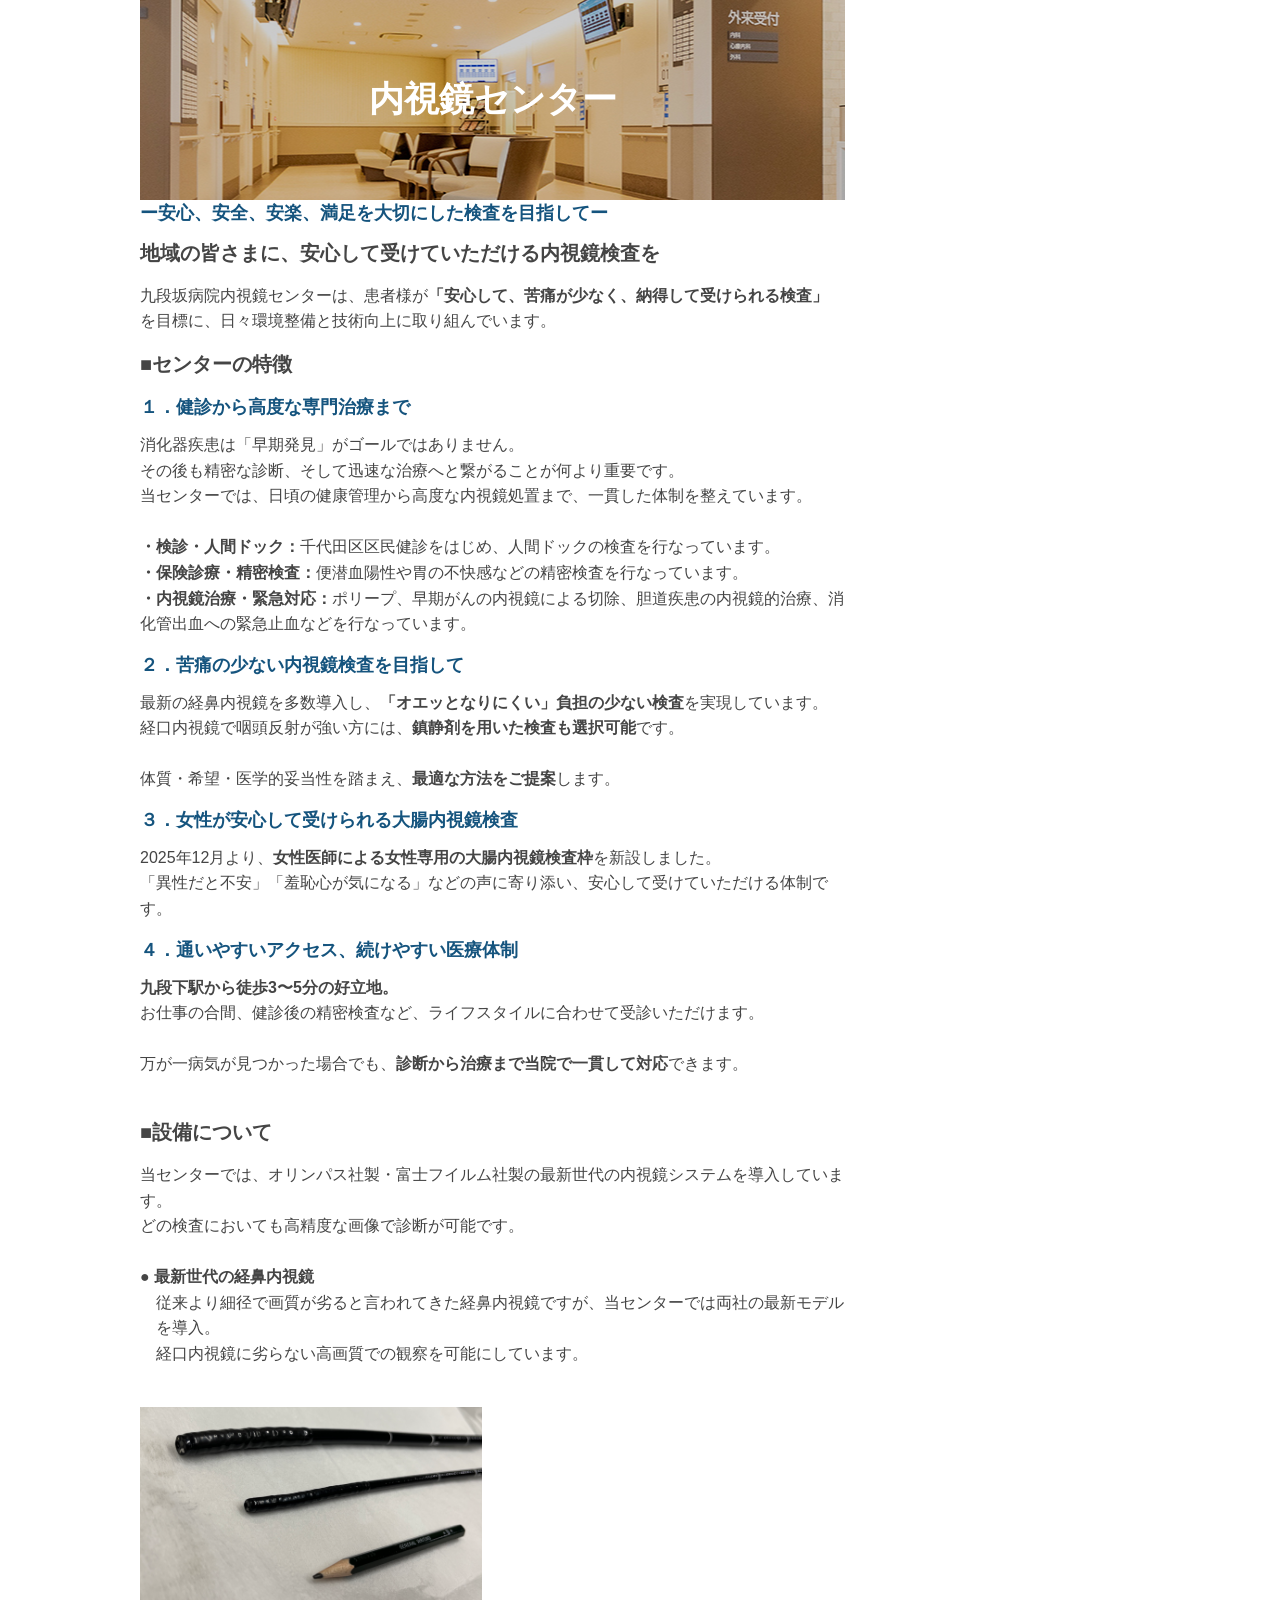
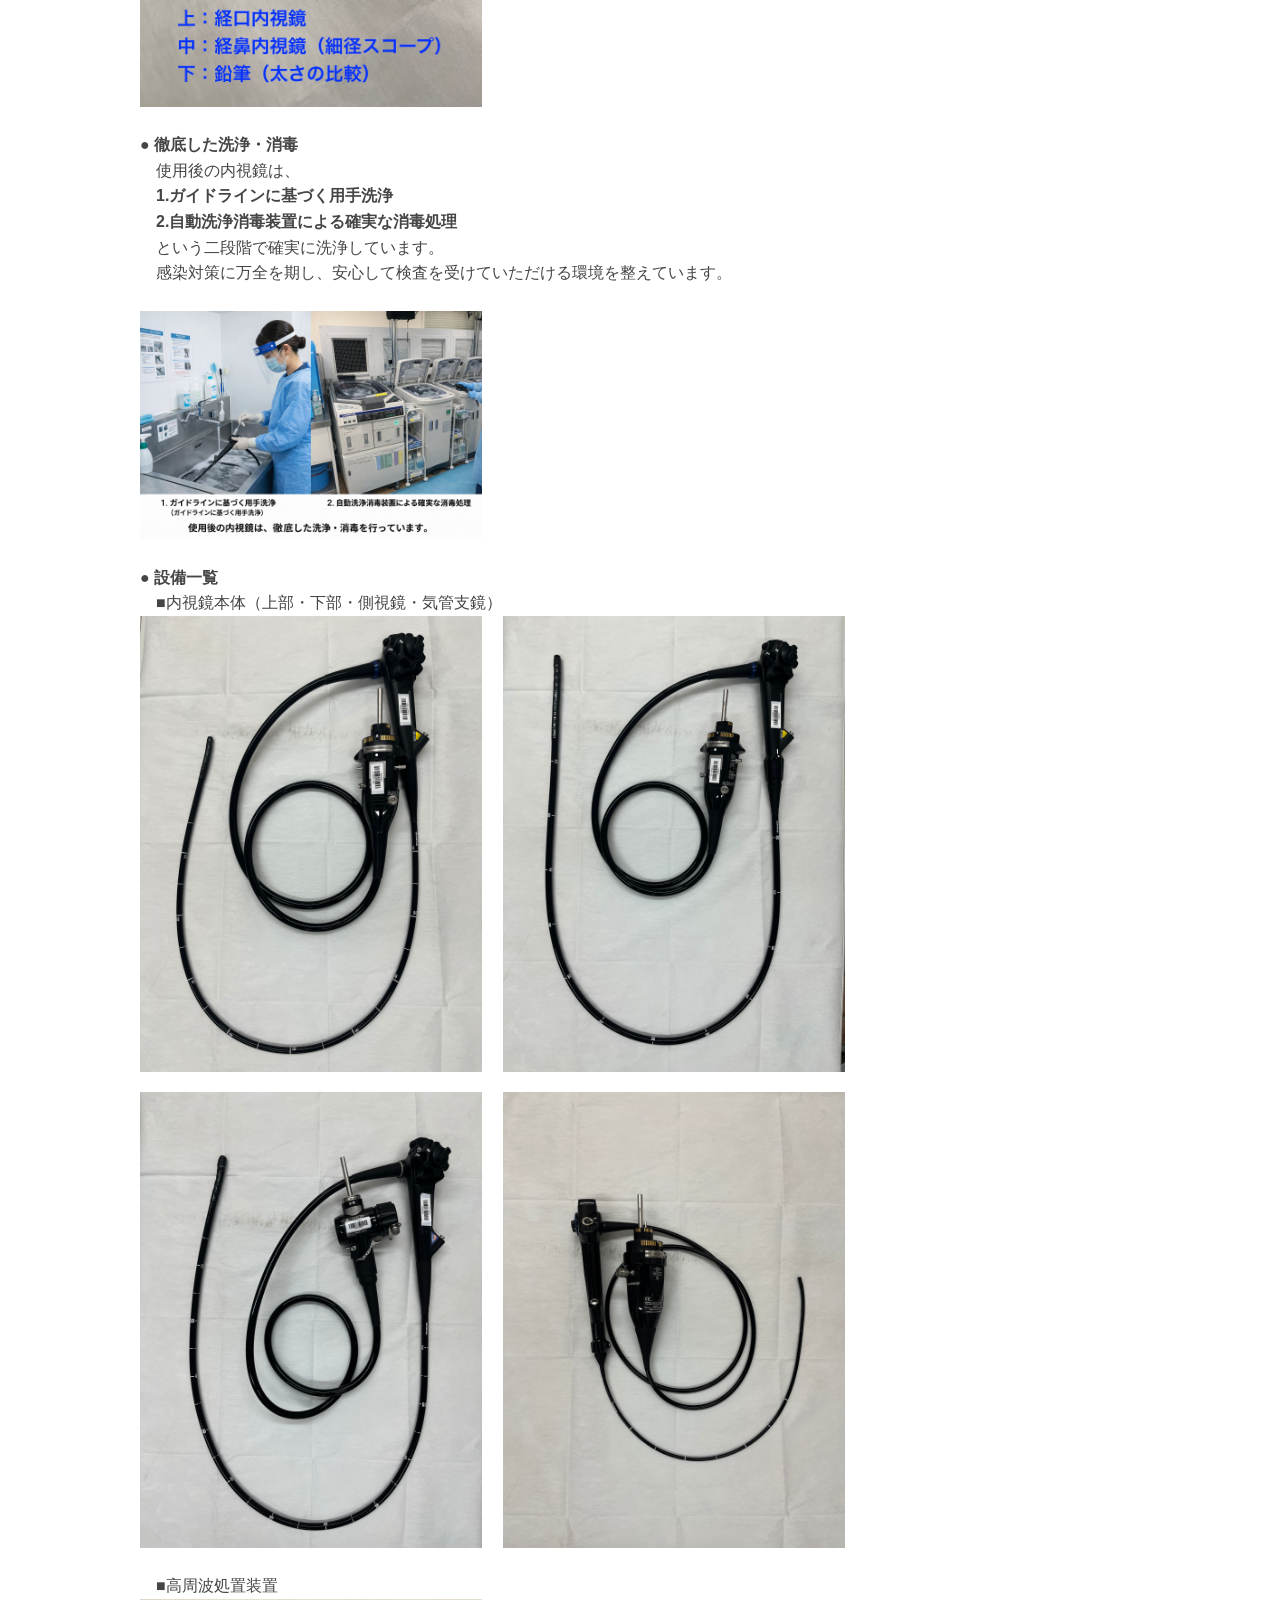
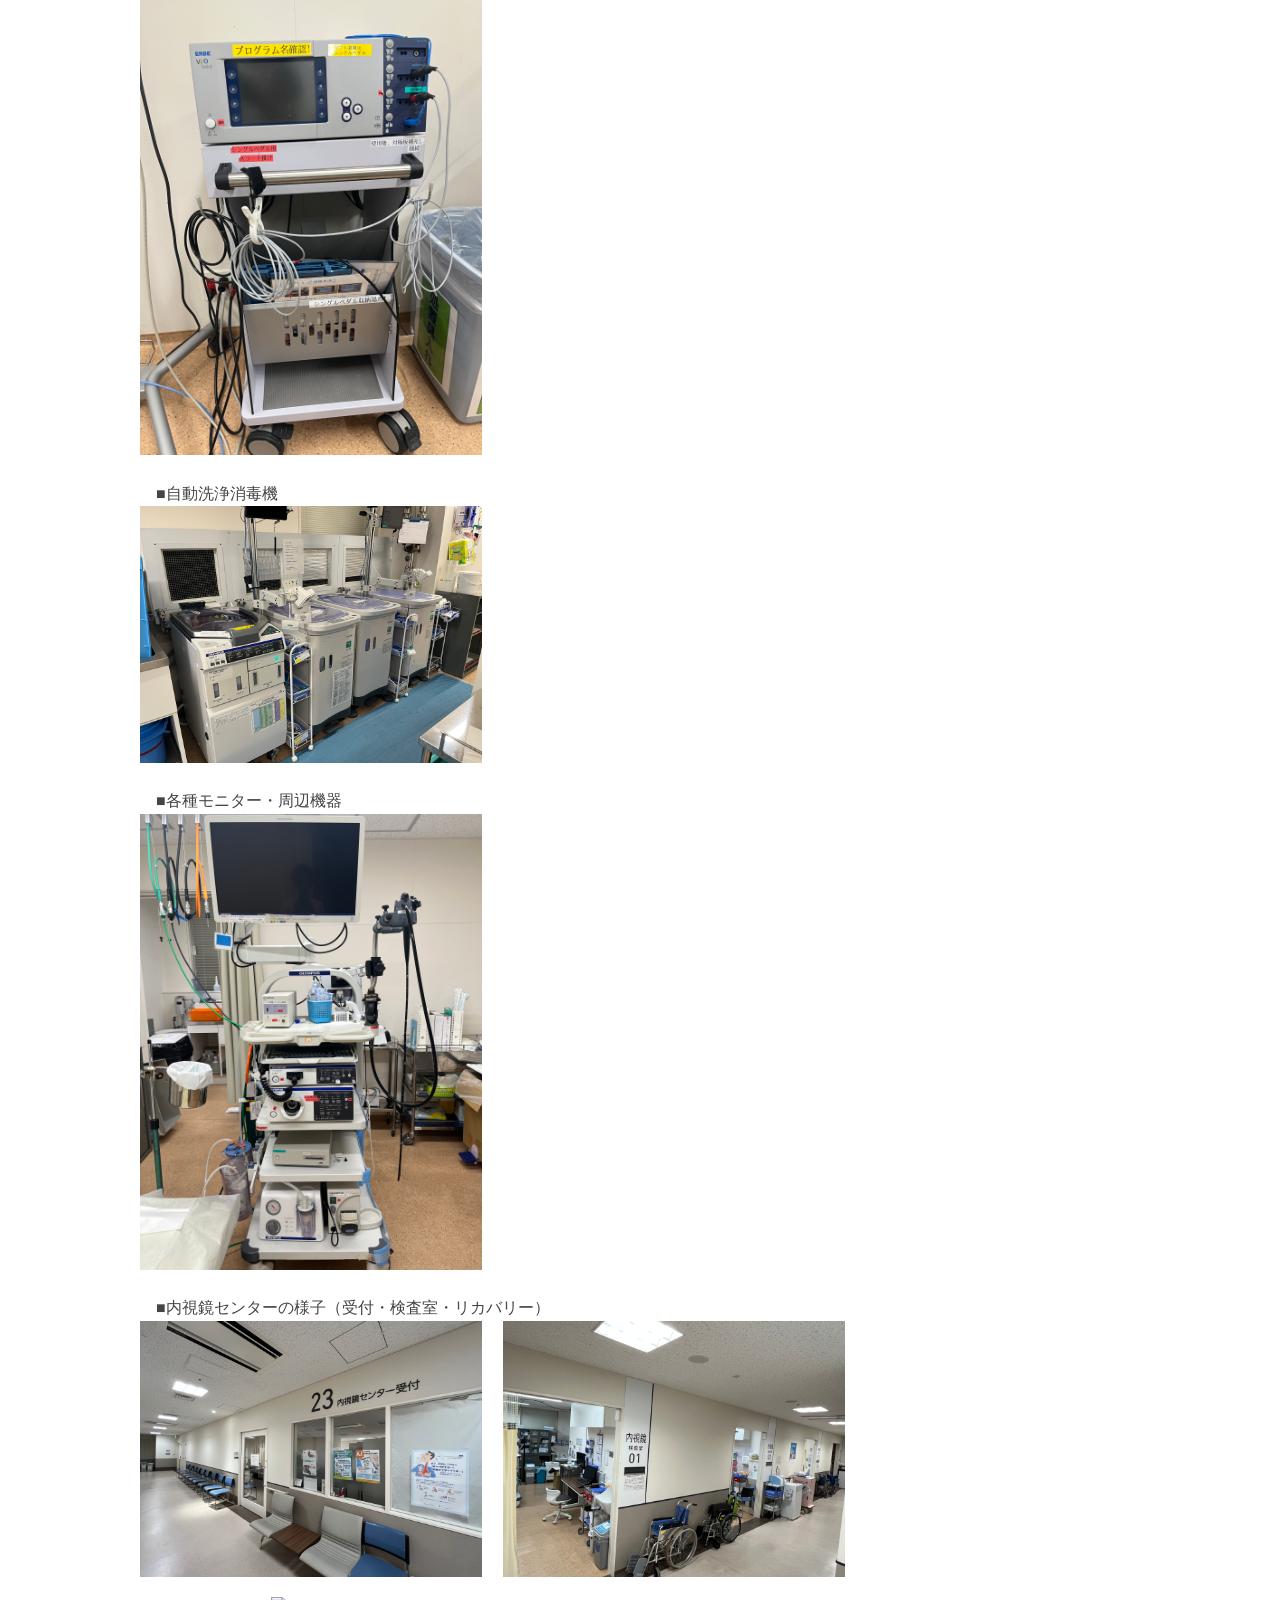
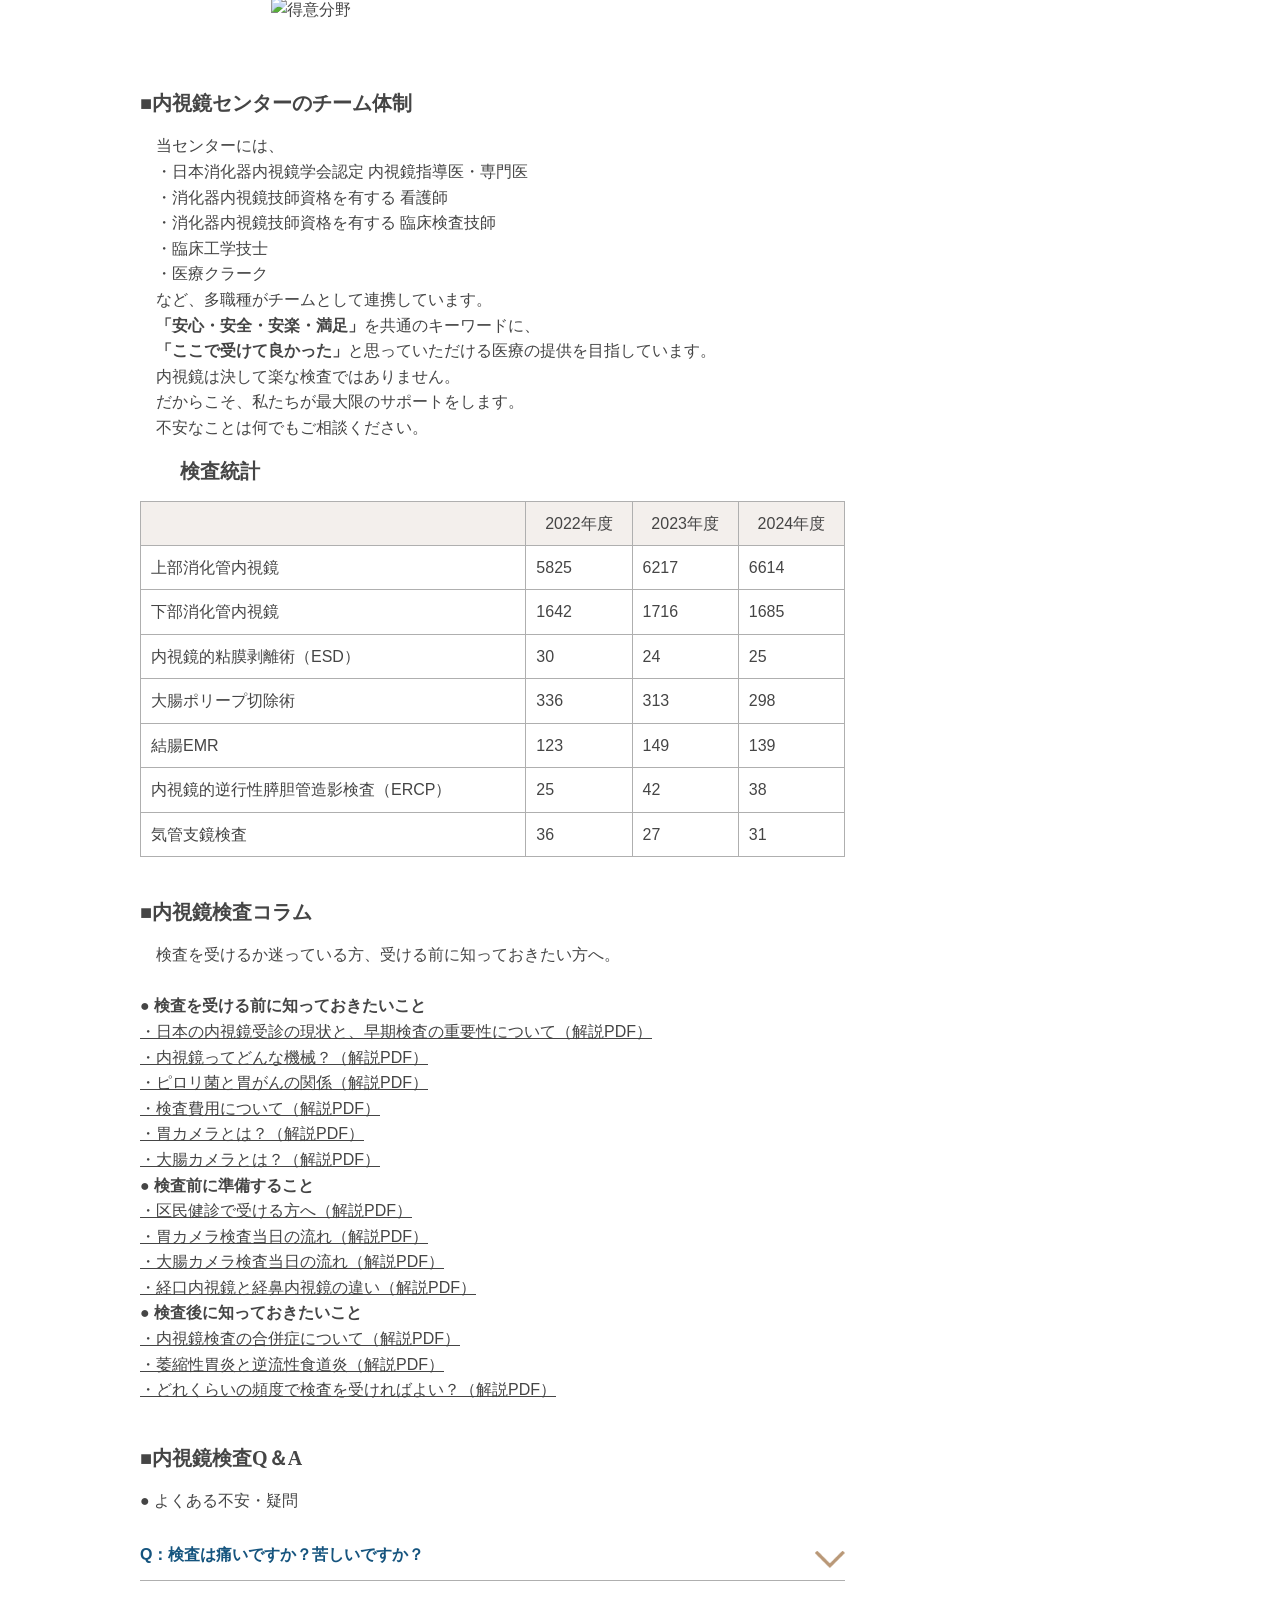
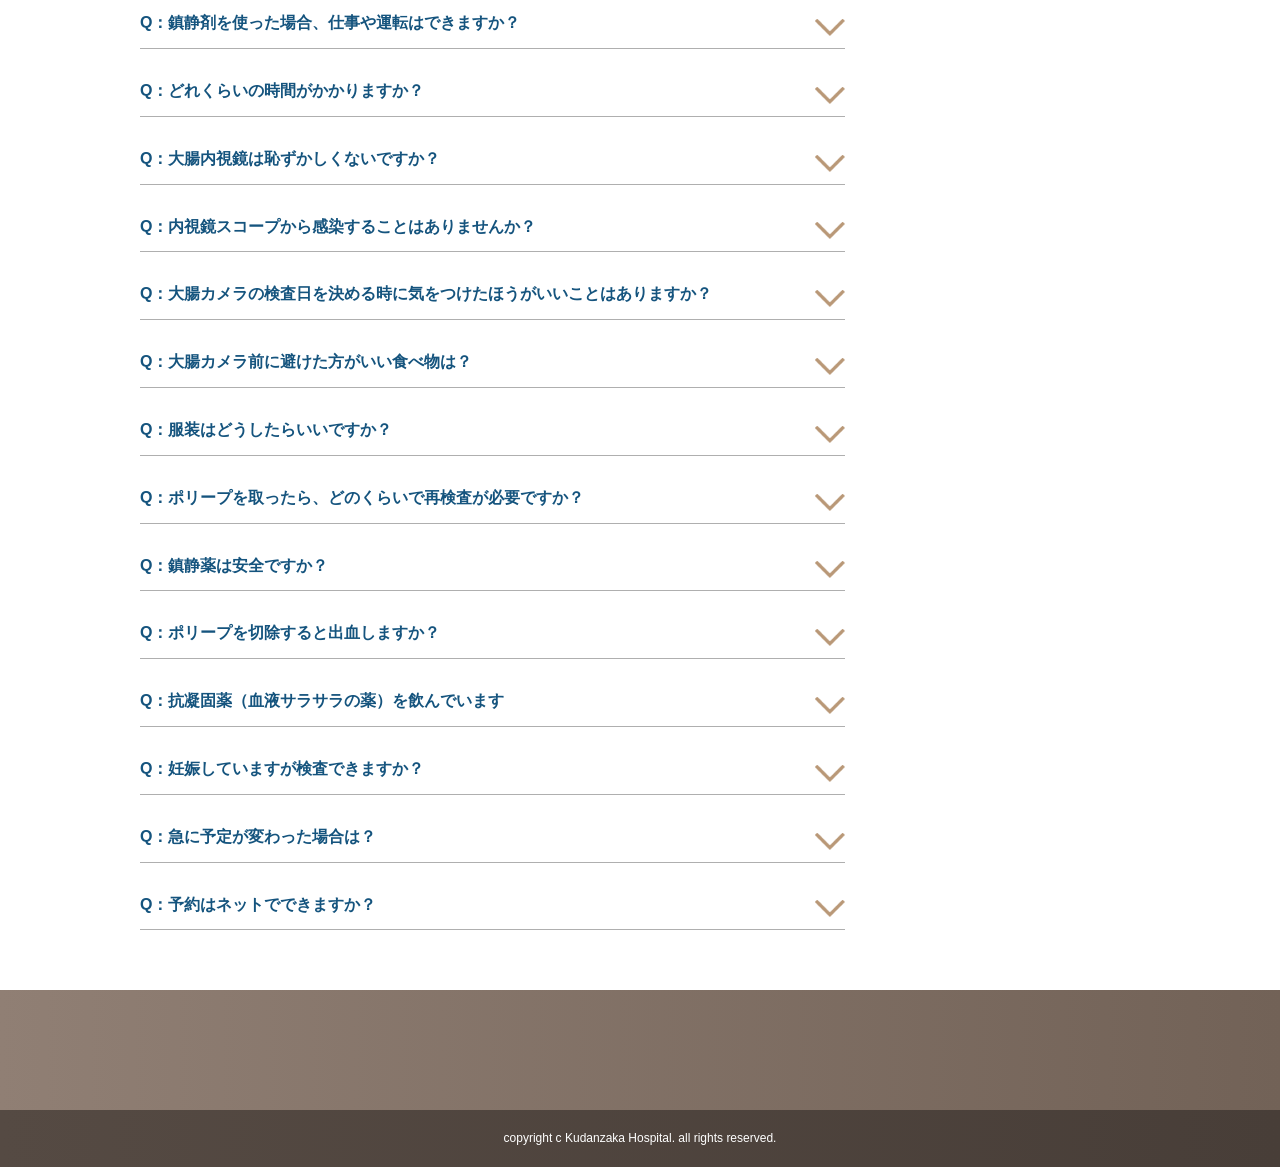
==== commit 8e85c617: "コラムとQ &A更新" ====
--- a/view/naishikyo/index.html
+++ b/view/naishikyo/index.html
@@ -26,37 +26,37 @@
                         <h4>ー安心、安全、安楽、満足を大切にした検査を目指してー</h4>
                         <div class="txt_area">
                             <h3>地域の皆さまに、安心して受けていただける内視鏡検査を</h3>
-                            <p>九段坂病院内視鏡センターは、患者様が<strong>「安心して、苦痛が少なく、納得して受けられる検査」</strong>
+                            <p>九段坂病院内視鏡センターは、患者様が<strong class="fw-b">「安心して、苦痛が少なく、納得して受けられる検査」</strong>
                                 を目標に、日々環境整備と技術向上に取り組んでいます。</p>
 
                             <h3>■センターの特徴</h3>
-                            <h4>１．内視鏡で守る、あなたの健康</h4>
-                            <p>
-                                胃がん・大腸がんをはじめとする消化器疾患は、<strong>早期発見がもっとも重要</strong>です。<br />
-                                当センターでは、<br />
-                                ・健康診断<br />
-                                ・人間ドック<br />
-                                ・保険診療での精査<br />
-                                ・千代田区区民健診<br />
-                                など、幅広い目的に応じた内視鏡検査を提供しています。
+                            <h4>１．健診から高度な専門治療まで</h4>
+                            <p>消化器疾患は「早期発見」がゴールではありません。<br />
+                                その後も精密な診断、そして迅速な治療へと繋がることが何より重要です。<br />
+                                当センターでは、日頃の健康管理から高度な内視鏡処置まで、一貫した体制を整えています。<br /><br />
+
+                                <strong class="fw-b">・検診・人間ドック：</strong>千代田区区民健診をはじめ、人間ドックの検査を行なっています。<br />
+                                <strong class="fw-b">・保険診療・精密検査：</strong>便潜血陽性や胃の不快感などの精密検査を行なっています。<br />
+                                <strong class="fw-b">・内視鏡治療・緊急対応：</strong>ポリープ、早期がんの内視鏡による切除、胆道疾患の内視鏡的治療、消化管出血への緊急止血などを行なっています。<br />
+
                             </p>
 
                             <h4>２．苦痛の少ない内視鏡検査を目指して</h4>
                             <p>
-                                最新の経鼻内視鏡を多数導入し、<strong>「オエッとなりにくい」負担の少ない検査</strong>を実現しています。<br />
-                                経口内視鏡で咽頭反射が強い方には、<strong>鎮静剤を用いた検査も選択可能</strong>です。<br /><br />
-                                体質・希望・医学的妥当性を踏まえ、<strong>最適な方法をご提案</strong>します。
+                                最新の経鼻内視鏡を多数導入し、<strong class="fw-b">「オエッとなりにくい」負担の少ない検査</strong>を実現しています。<br />
+                                経口内視鏡で咽頭反射が強い方には、<strong class="fw-b">鎮静剤を用いた検査も選択可能</strong>です。<br /><br />
+                                体質・希望・医学的妥当性を踏まえ、<strong class="fw-b">最適な方法をご提案</strong>します。
                             </p>
 
                             <h4>３．女性が安心して受けられる大腸内視鏡検査</h4>
                             <p>
-                                2025年12月より、<strong>女性医師による女性専用の大腸内視鏡検査枠</strong>を新設しました。<br />
+                                2025年12月より、<strong class="fw-b">女性医師による女性専用の大腸内視鏡検査枠</strong>を新設しました。<br />
                                 「異性だと不安」「羞恥心が気になる」などの声に寄り添い、安心して受けていただける体制です。
                             </p>
                             <h4>４．通いやすいアクセス、続けやすい医療体制</h4>
-                            <p>九段下駅から徒歩3〜5分の好立地。<br />
+                            <p><strong class="fw-b">九段下駅から徒歩3〜5分の好立地。</strong><br />
                                 お仕事の合間、健診後の精密検査など、ライフスタイルに合わせて受診いただけます。<br /><br />
-                                万が一病気が見つかった場合でも、<strong>診断から治療まで当院で一貫して対応</strong>できます。
+                                万が一病気が見つかった場合でも、<strong class="fw-b">診断から治療まで当院で一貫して対応</strong>できます。
                                 </p>
                             </p>
                             <div class="img_wrap"></div>
@@ -75,8 +75,8 @@
                                 <br />
                                 <strong class="fw-b">● 徹底した洗浄・消毒</strong><br />
                                 　使用後の内視鏡は、<br />
-                                　<strong>1.ガイドラインに基づく用手洗浄</strong><br />
-                                　<strong>2.自動洗浄消毒装置による確実な消毒処理</strong><br />
+                                　<strong class="fw-b">1.ガイドラインに基づく用手洗浄</strong><br />
+                                　<strong class="fw-b">2.自動洗浄消毒装置による確実な消毒処理</strong><br />
                                 　という二段階で確実に洗浄しています。<br />
                                 　感染対策に万全を期し、安心して検査を受けていただける環境を整えています。<br /><br />
                                 <div class="com_img_2col">
@@ -129,8 +129,8 @@
                             　・臨床工学技士<br />
                             　・医療クラーク<br />
                             　など、多職種がチームとして連携しています。<br />
-                            　「安心・安全・安楽・満足」 を共通のキーワードに、<br />
-                            　<strong>「ここで受けて良かった」</strong>と思っていただける医療の提供を目指しています。<br />
+                            　<strong class="fw-b">「安心・安全・安楽・満足」</strong>を共通のキーワードに、<br />
+                            　<strong class="fw-b">「ここで受けて良かった」</strong>と思っていただける医療の提供を目指しています。<br />
                             　内視鏡は決して楽な検査ではありません。<br />
                             　だからこそ、私たちが最大限のサポートをします。<br />
                             　不安なことは何でもご相談ください。<br />
@@ -363,20 +363,20 @@
                                 　検査を受けるか迷っている方、受ける前に知っておきたい方へ。<br /><br />
 
                                 <strong class="fw-b">● 検査を受ける前に知っておきたいこと</strong><br />
-                                <a href="../../common/pdf/kensabusoku.pdf" target="_blank" rel="noopener noreferrer">・日本人の内視鏡検査件数は足りていない（解説PDF）</a><br />
-                                <a href="../../common/pdf/kikainosetumei.pdf" target="_blank" rel="noopener noreferrer">・内視鏡ってどんな機械？（解説PDF）</a><br />
+                                <a href="../../common/pdf/kennsinn.pdf" target="_blank" rel="noopener noreferrer">・日本の内視鏡受診の現状と、早期検査の重要性について（解説PDF）</a><br />
+                                <a href="../../common/pdf/kikainosetumei2.pdf" target="_blank" rel="noopener noreferrer">・内視鏡ってどんな機械？（解説PDF）</a><br />
                                 <a href="../../common/pdf/pirori.pdf" target="_blank" rel="noopener noreferrer">・ピロリ菌と胃がんの関係（解説PDF）</a><br />
                                 <a href="../../common/pdf/hiyou.pdf" target="_blank" rel="noopener noreferrer">・検査費用について（解説PDF）</a><br />
                                 <a href="../../common/pdf/ikamerasetumei.pdf" target="_blank" rel="noopener noreferrer">・胃カメラとは？（解説PDF）</a><br />
                                 <a href="../../common/pdf/daichoukamera.pdf" target="_blank" rel="noopener noreferrer">・大腸カメラとは？（解説PDF）</a><br />
                                 <strong class="fw-b">● 検査前に準備すること</strong><br />
-                                <a href="../../common/pdf/kuminnkennsinn.pdf" target="_blank" rel="noopener noreferrer">・区民健診で受ける方へ（解説PDF）</a><br />
+                                <a href="../../common/pdf/kuminnkeFnnsinn.pdf" target="_blank" rel="noopener noreferrer">・区民健診で受ける方へ（解説PDF）</a><br />
                                 <a href="../../common/pdf/ikameranagare.pdf" target="_blank" rel="noopener noreferrer">・胃カメラ検査当日の流れ（解説PDF）</a><br />
                                 <a href="../../common/pdf/daichoukameranagare.pdf" target="_blank" rel="noopener noreferrer">・大腸カメラ検査当日の流れ（解説PDF）</a><br />
                                 <a href="../../common/pdf/keibitokeikou.pdf" target="_blank" rel="noopener noreferrer">・経口内視鏡と経鼻内視鏡の違い（解説PDF）</a><br />
                                 <strong class="fw-b">● 検査後に知っておきたいこと</strong><br />
                                 <a href="../../common/pdf/gappeishou.pdf" target="_blank" rel="noopener noreferrer">・内視鏡検査の合併症について（解説PDF）</a><br />
-                                <a href="../../common/pdf/ishuku-gyakushoku.pdf" target="_blank" rel="noopener noreferrer">・萎縮性胃炎と逆流性食道炎（解説PDF）</a><br />
+                                <a href="../../common/pdf/ishukutogyakushoku.pdf" target="_blank" rel="noopener noreferrer">・萎縮性胃炎と逆流性食道炎（解説PDF）</a><br />
                                 <a href="../../common/pdf/ituukeru.pdf" target="_blank" rel="noopener noreferrer">・どれくらいの頻度で検査を受ければよい？（解説PDF）</a><br />
                             </p>
                         </div>
@@ -432,7 +432,7 @@
                                     <strong class="fw-b">■衛生的な洗浄環境の維持：</strong> 各種ガイドラインを導入し、スコープだけでなく、洗浄・消毒を行う環境そのものが常に清潔に保たれているかも厳しく管理しています。<br /></p>
                                 </div>
                             </div>
-                            <div class="accordion-wrap">
+                            <!-- <div class="accordion-wrap">
                                 <div class="accordion-item">
                                     <h4 class="accordion-header">Q：コロナ後の感染リスクはありませんか？<span class="acc_ico"><img
                                                 src="../../common/img/ico_arwC_B.png"></span></h4>
@@ -440,7 +440,7 @@
                                 <div class="accordion-text">
                                     <p>A：空調管理、環境整備、必要に応じた個室対応など、感染対策を徹底しています。</p>
                                 </div>
-                            </div>
+                            </div> -->
                             <div class="accordion-wrap">
                                 <div class="accordion-item">
                                     <h4 class="accordion-header">Q：大腸カメラの検査日を決める時に気をつけたほうがいいことはありますか？<span class="acc_ico"><img
@@ -455,11 +455,11 @@
                             </div>
                             <div class="accordion-wrap">
                                 <div class="accordion-item">
-                                    <h4 class="accordion-header">Q：検査前に避けた方がいい食べ物は？<span class="acc_ico"><img
-                                                src="../../common/img/ico_arwC_B.png"></span></h4>
-                                </div>
-                                <div class="accordion-text">
-                                    <p>A：避けていただきたいものは野菜、果物、海藻、きのこ、豆類、五穀米、玄米など繊維質の多いものです。<br />当日は原則絶食です（大腸内視鏡は食事制限＋下剤があります）。</p>
+                                    <h4 class="accordion-header">Q：大腸カメラ前に避けた方がいい食べ物は？<span class="acc_ico"><img
+                                                src="../../common/img/ico_arwC_B.png"></span></h4>
+                                </div>
+                                <div class="accordion-text">
+                                    <p>A：避けていただきたいものは野菜、果物、海藻、きのこ、豆類、五穀米、玄米など繊維質の多いものです。<br />当日は原則絶食です。</p>
                                 </div>
                             </div>
                             <!-- <div class="accordion-wrap">
@@ -531,7 +531,7 @@
                                                 src="../../common/img/ico_arwC_B.png"></span></h4>
                                 </div>
                                 <div class="accordion-text">
-                                    <p>A：できる限り対応しますので、早めにご連絡ください。</p>
+                                    <p>A：できる限り対応しますので、早めにご連絡ください。<br />TEL：03-3262-9191</p>
                                 </div>
                             </div>
                             <div class="accordion-wrap">
@@ -540,7 +540,7 @@
                                                 src="../../common/img/ico_arwC_B.png"></span></h4>
                                 </div>
                                 <div class="accordion-text">
-                                    <p>A：現在は電話・窓口で対応しています。</p>
+                                    <p>A：現在は電話・窓口で対応しています。<br />TEL：03-3262-9191</p>
                                 </div>
                             </div>
                         </div>
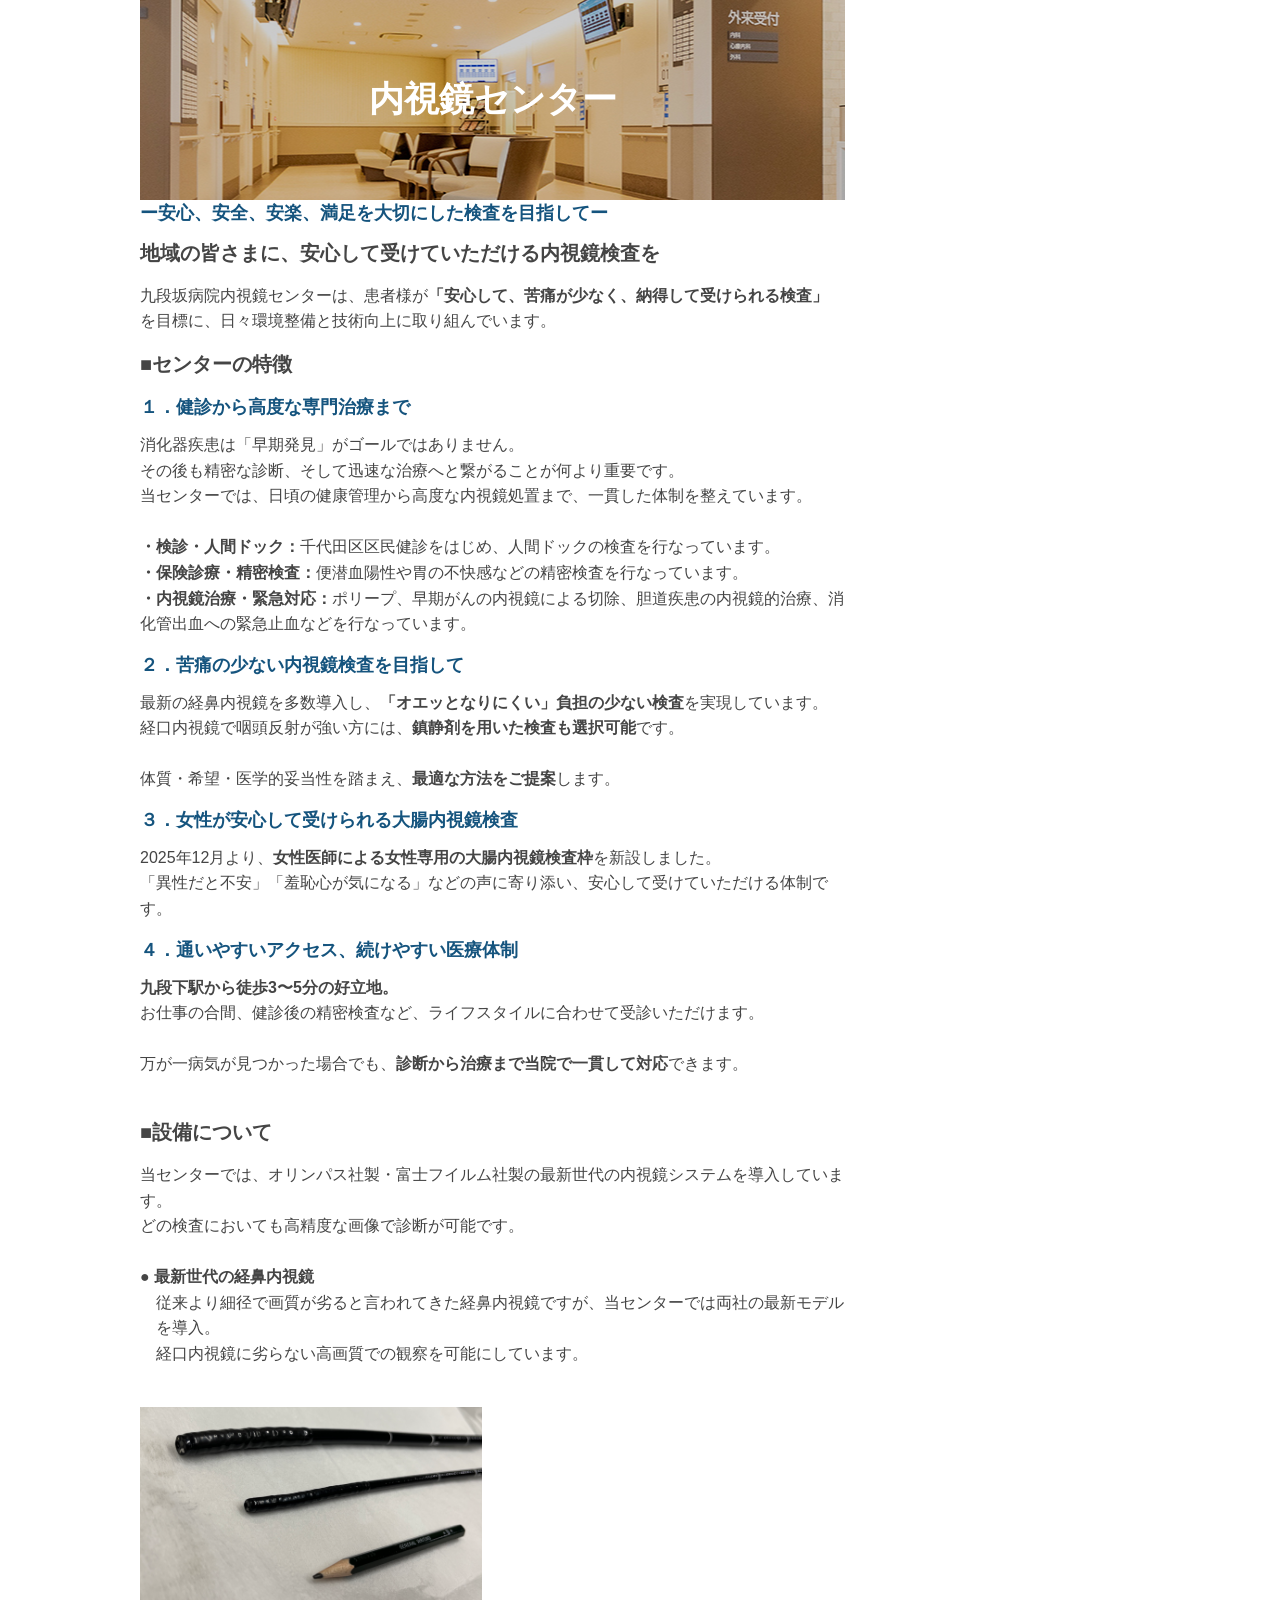
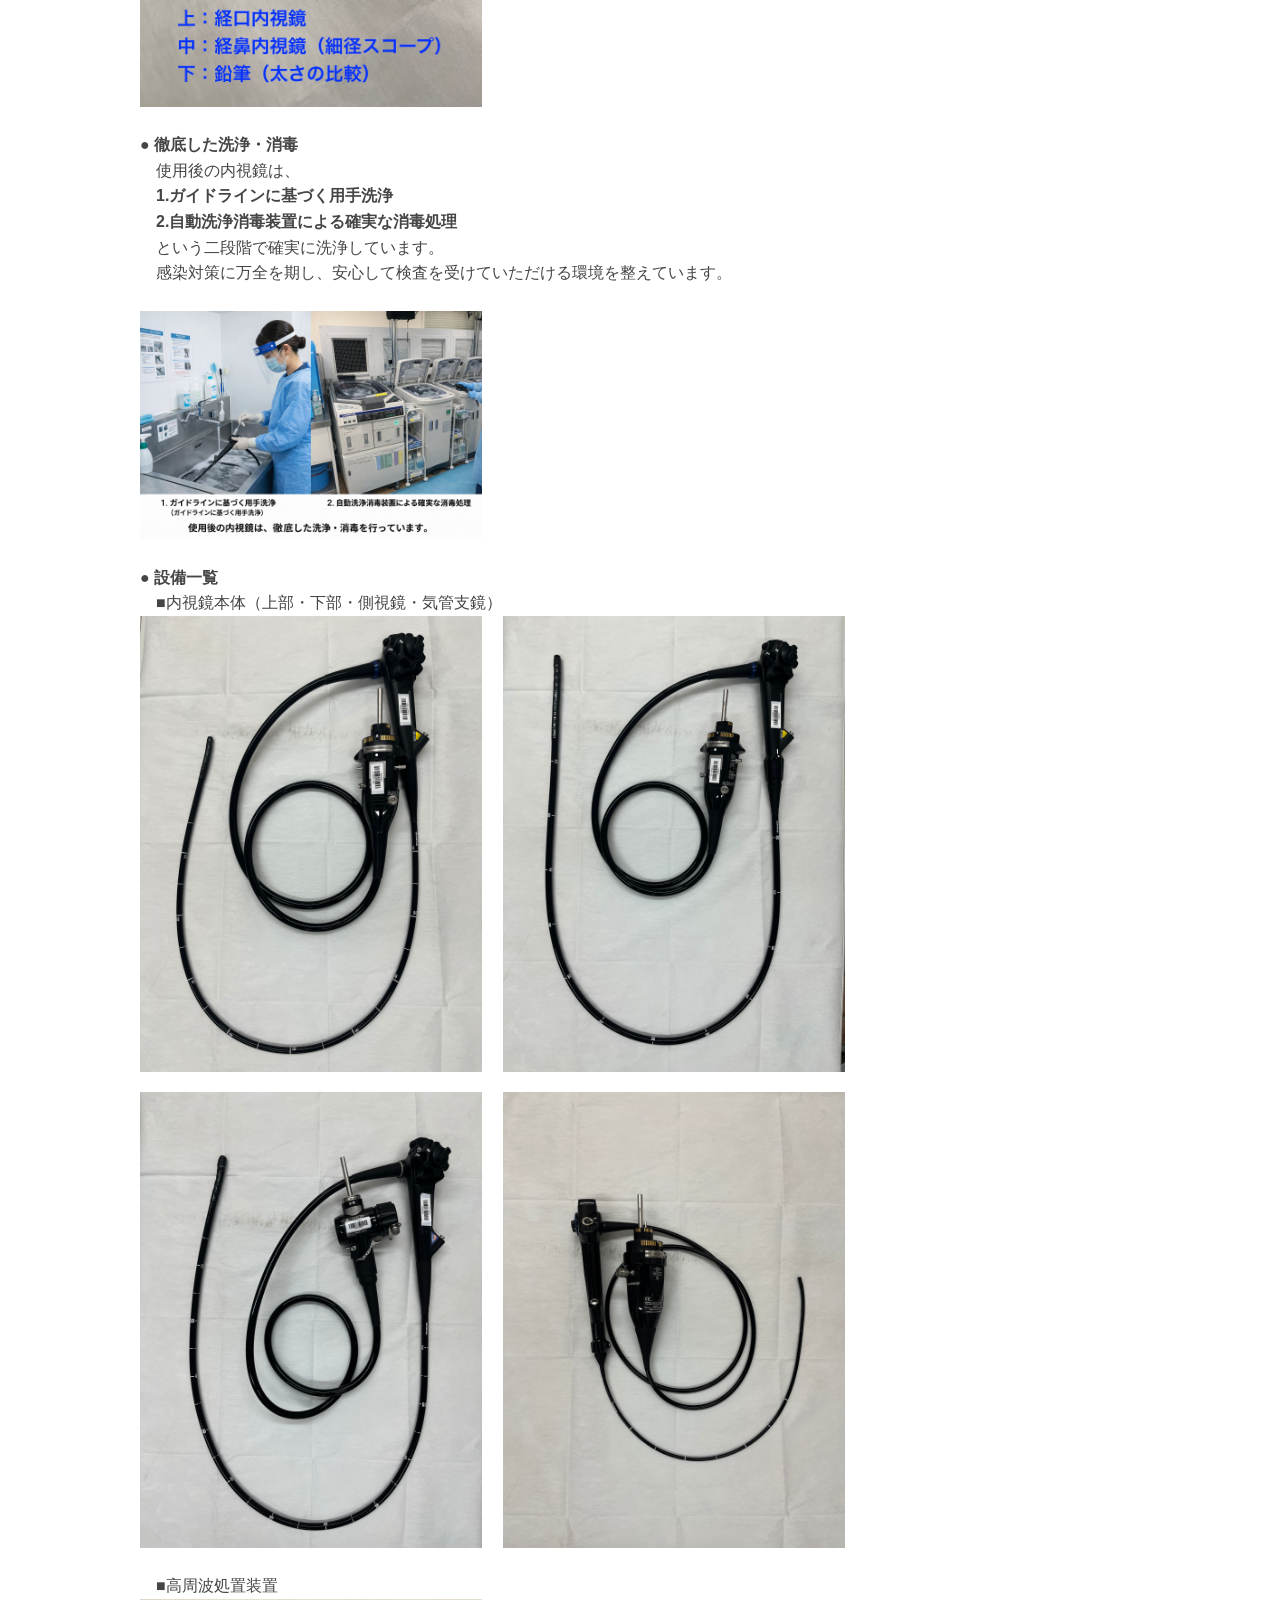
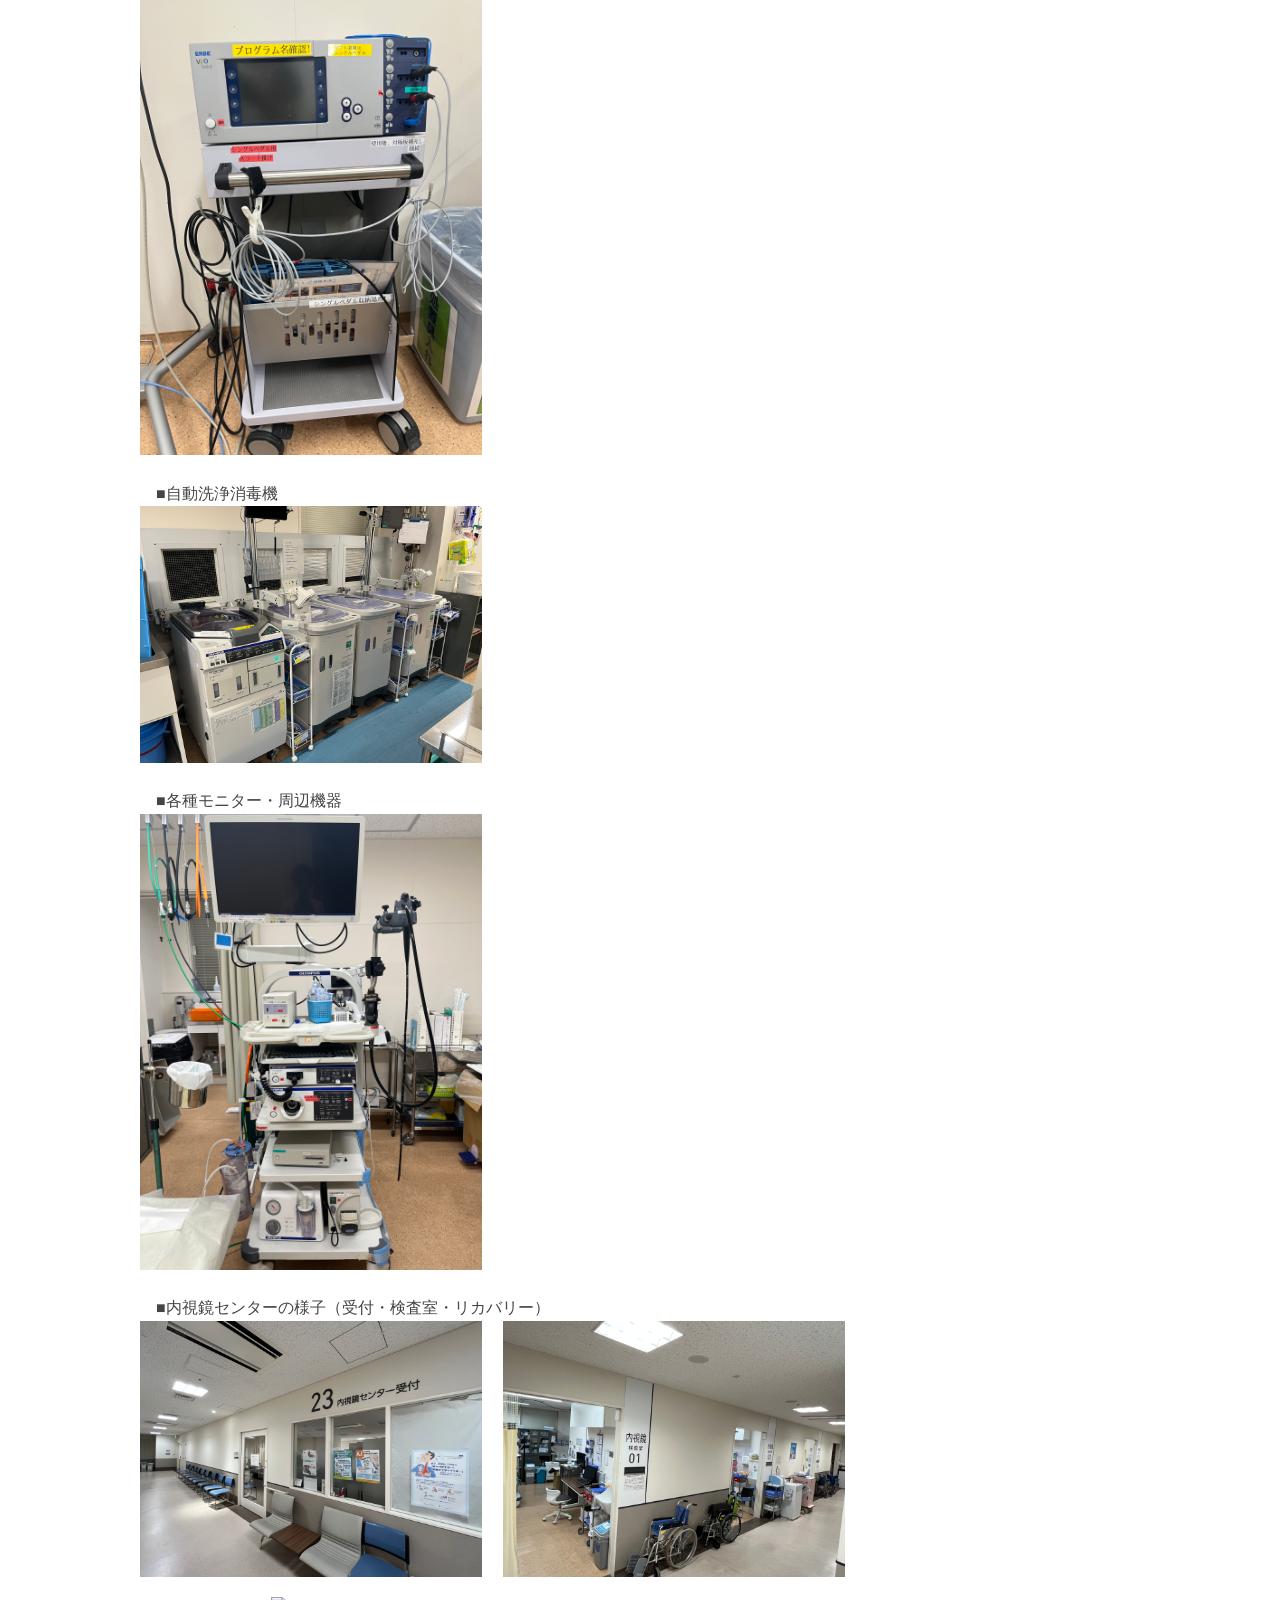
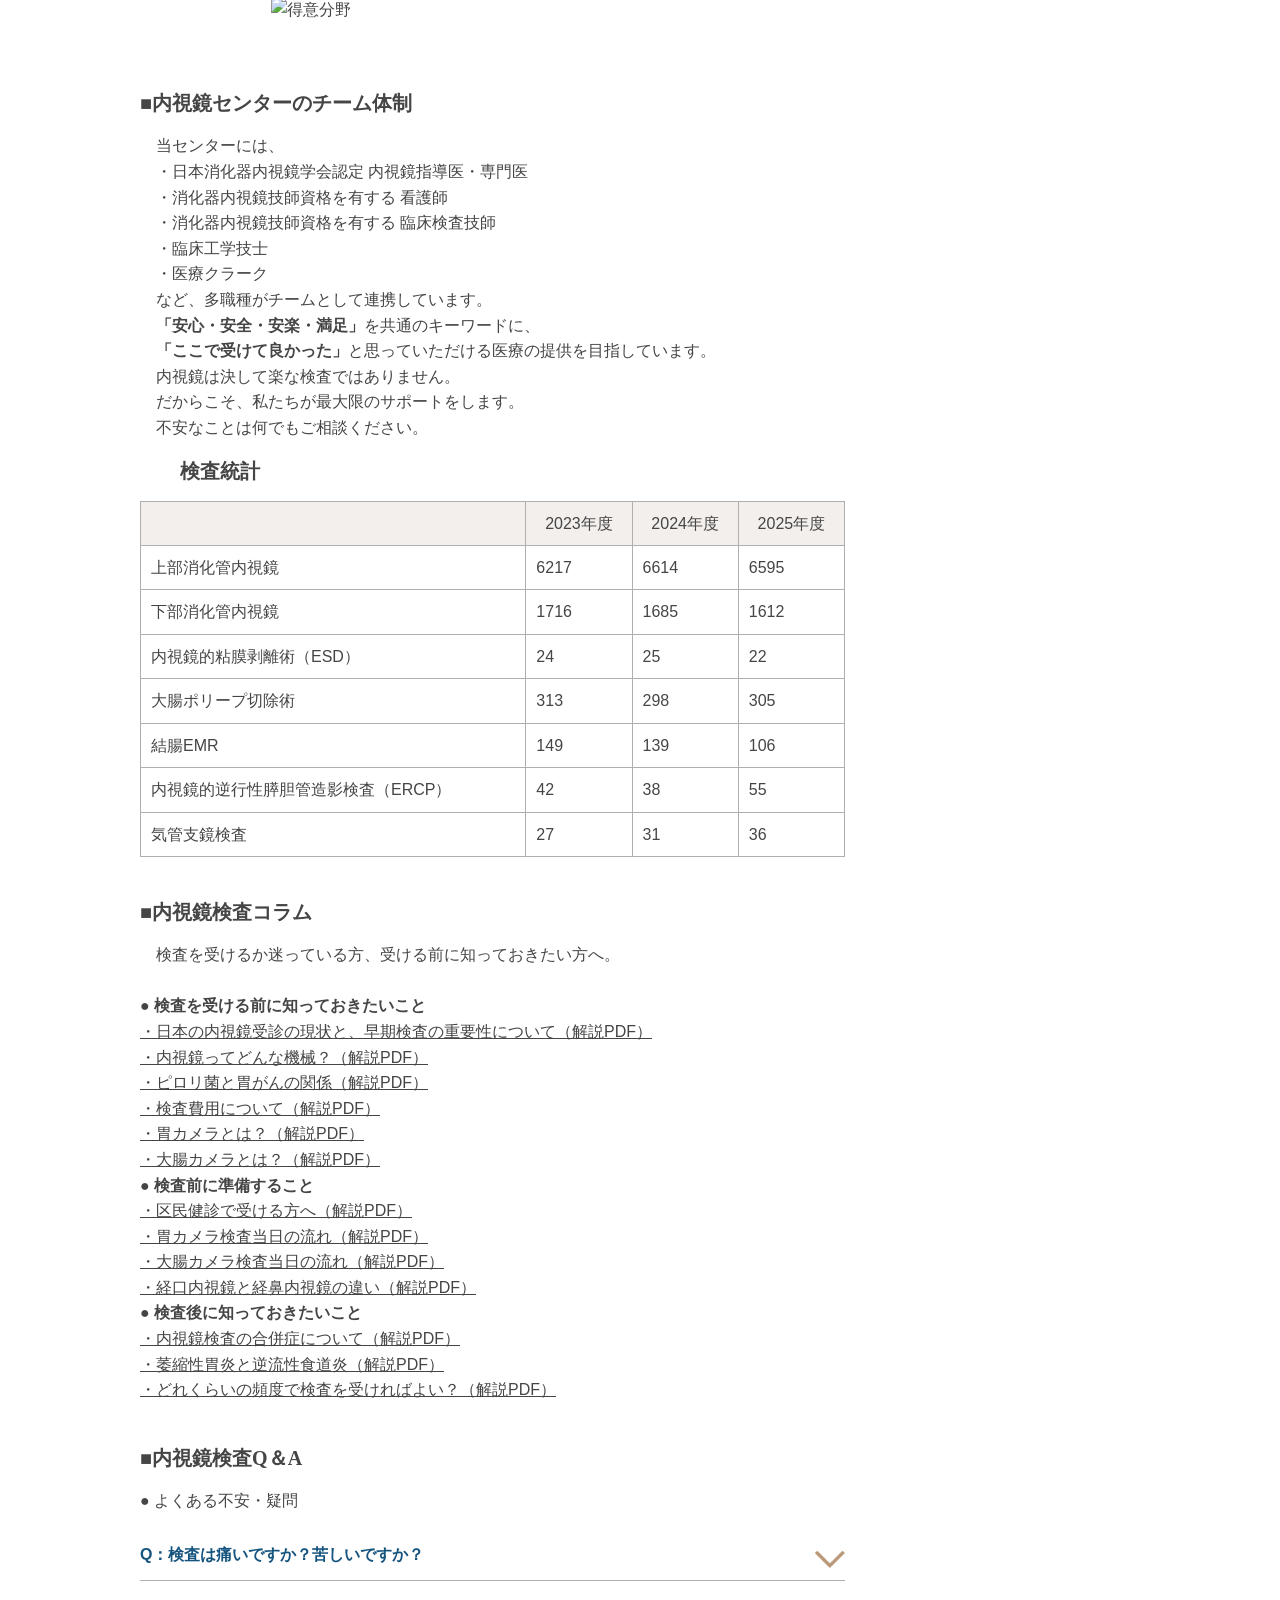
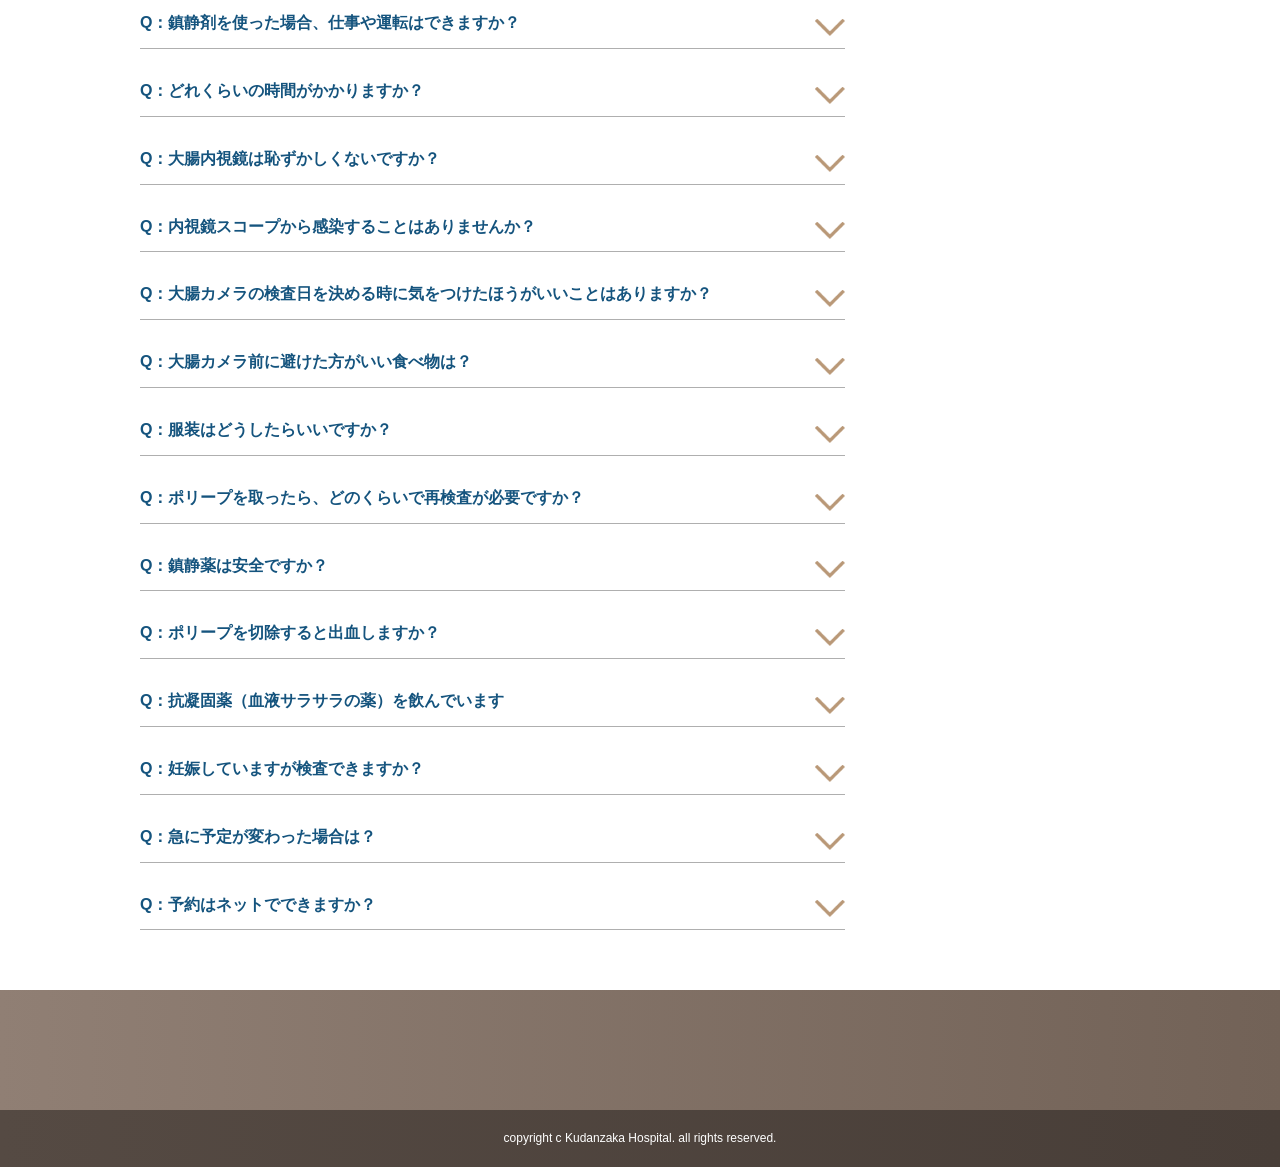
==== commit df264cec: "コメントアウト削除" ====
--- a/view/naishikyo/index.html
+++ b/view/naishikyo/index.html
@@ -22,7 +22,6 @@
                             style="; visibility: visible;  -webkit-transform: translateY(0) scale(1); opacity: 1;transform: translateY(0) scale(1); opacity: 1;-webkit-transition: all, -webkit-transform 0.6s ease-out 0.1s, opacity 0.6s ease-out 0.1s; transition: all, transform 0.6s ease-out 0.1s, opacity 0.6s ease-out 0.1s; ">
                             <h1>内視鏡センター</h1>
                         </div>
-                        <!-- <h2 class="main_area_h2">九段坂病院　内視鏡センターのご紹介</h2> -->
                         <h4>ー安心、安全、安楽、満足を大切にした検査を目指してー</h4>
                         <div class="txt_area">
                             <h3>地域の皆さまに、安心して受けていただける内視鏡検査を</h3>
@@ -91,10 +90,6 @@
                                     <div class="img_area"><img src="../../common/img/naisikyou2.JPG" alt="得意分野"></div>
                                     <div class="img_area"><img src="../../common/img/naisikyou1.JPG" alt="得意分野"></div>
                                 </div><br />
-                                <!-- <div class="com_img_2col">
-                                    <div class="img_area"><img src="../../common/img/naisikyou2.JPG" alt="得意分野"></div>
-                                    <div class="img_area"><img src="../../common/img/naisikyou1.JPG" alt="得意分野"></div>
-                                </div> -->
 
                                 　■高周波処置装置<br />
                                 <div class="com_img_2col">
@@ -143,215 +138,52 @@
                                         <tbody>
                                             <tr>
                                                 <th class="th5"></th>
-                                                <th class="th35">2022年度</th>
-                                                <th>2023年度</th>
+                                                <th class="th35">2023年度</th>
                                                 <th>2024年度</th>
-                                                <!-- <th>2024年度</th> -->
-                                            </tr>
-                                            <tr>
-                                                <!-- <th class="va-m" rowspan="3">食道</th> -->
+                                                <th>2025年度</th>
+                                            </tr>
+                                            <tr>
                                                 <td class="bg_th">上部消化管内視鏡</td>
-                                                <td>5825</td>
                                                 <td>6217</td>
                                                 <td>6614</td>
+                                                <td>6595</td>
                                             </tr>
                                             <tr>
                                                 <td class="bg_th">下部消化管内視鏡</td>
-                                                <td>1642</td>
                                                 <td>1716</td>
                                                 <td>1685</td>
+                                                <td>1612</td>
                                             </tr>
                                             <tr>
                                                 <td class="bg_th">内視鏡的粘膜剥離術（ESD）</td>
-                                                <td>30</td>
                                                 <td>24</td>
                                                 <td>25</td>
+                                                <td>22</td>
                                             </tr>
                                             <tr>
                                                 <td class="bg_th">大腸ポリープ切除術</td>
-                                                <td>336</td>
                                                 <td>313</td>
                                                 <td>298</td>
+                                                <td>305</td>
                                             </tr>
                                             <tr>
                                                 <td class="bg_th">結腸EMR</td>
-                                                <td>123</td>
                                                 <td>149</td>
                                                 <td>139</td>
-                                            </tr>
-                                            <tr>
-                                                <!-- <th class="va-m" rowspan="3">胃</th> -->
+                                                <td>106</td>
+                                            </tr>
+                                            <tr>
                                                 <td class="bg_th">内視鏡的逆行性膵胆管造影検査（ERCP）</td>
-                                                <td>25</td>
                                                 <td>42</td>
                                                 <td>38</td>
+                                                <td>55</td>
                                             </tr>
                                             <tr>
                                                 <td class="bg_th">気管支鏡検査</td>
-                                                <td>36</td>
                                                 <td>27</td>
                                                 <td>31</td>
-                                            </tr>
-                                            <!-- <tr>
-                                                <th class="va-m" rowspan="3">小腸</th>
-                                                <td class="bg_th">経皮・内視鏡</td>
-                                                <td>0</td>
-                                                <td>0</td>
-                                                <td>0</td>
-                                            </tr>
-                                            <tr>
-                                                <td class="bg_th">腹腔鏡</td>
-                                                <td>6</td>
-                                                <td>2</td>
-                                                <td>1</td>
-                                            </tr>
-                                            <tr>
-                                                <td class="bg_th">開腹</td>
-                                                <td>2</td>
-                                                <td>1</td>
-                                                <td>12</td>
-                                            </tr> -->
-                                            <!-- <tr>
-                                                <th class="va-m" rowspan="3">大腸</th>
-                                                <td class="bg_th">ESD</td>
-                                                <td>18</td>
-                                                <td>20</td>
-                                                <td>17</td>
-                                            </tr>
-                                            <tr>
-                                                <td class="bg_th">止血術</td>
-                                                <td>30</td>
-                                                <td>30</td>
-                                                <td>16</td>
-                                            </tr>
-                                            <tr>
-                                                <td class="bg_th">EMR</td>
-                                                <td>13</td>
-                                                <td>17</td>
-                                                <td>23</td>
-                                            </tr> -->
-                                            <!-- <tr>
-                                                <th class="va-m" rowspan="3">肝</th>
-                                                <td class="bg_th">経皮・内視鏡</td>
-                                                <td>5</td>
-                                                <td>5</td>
-                                                <td>2</td>
-                                            </tr>
-                                            <tr>
-                                                <td class="bg_th">腹腔鏡</td>
-                                                <td>0</td>
-                                                <td>2</td>
-                                                <td>1</td>
-                                            </tr>
-                                            <tr>
-                                                <td class="bg_th">開腹</td>
-                                                <td>0</td>
-                                                <td>3</td>
-                                                <td>5</td>
-                                            </tr>
-                                            <tr>
-                                                <th class="va-m" rowspan="3">胆</th>
-                                                <td class="bg_th">経皮・内視鏡</td>
-                                                <td>21</td>
-                                                <td>30</td>
-                                                <td>51</td>
-                                            </tr> -->
-                                            <!-- <tr>
-                                                <td class="bg_th">腹腔鏡</td>
-                                                <td>41</td>
-                                                <td>42</td>
-                                                <td>42</td>
-                                            </tr>
-                                            <tr>
-                                                <td class="bg_th">開腹</td>
-                                                <td>7</td>
-                                                <td>7</td>
-                                                <td>5</td>
-                                            </tr>
-                                            <tr>
-                                                <th class="va-m" rowspan="3">膵</th>
-                                                <td class="bg_th">経皮・内視鏡</td>
-                                                <td>1</td>
-                                                <td>2</td>
-                                                <td>2</td>
-                                            </tr>
-                                            <tr>
-                                                <td class="bg_th">腹腔鏡</td>
-                                                <td>0</td>
-                                                <td>1</td>
-                                                <td>0</td>
-                                            </tr>
-                                            <tr>
-                                                <td class="bg_th">開腹</td> -->
-                                                <!-- <td>1</td>
-                                                <td>3</td>
-                                                <td>9</td>
-                                            </tr>
-                                            <tr>
-                                                <th class="va-m">肛門</th>
-                                                <td class="bg_th"></td>
-                                                <td>6</td>
-                                                <td>5</td>
-                                                <td>12</td>
-                                            </tr> -->
-                                            <!-- <tr>
-                                                <th class="va-m" rowspan="3">乳腺</th>
-                                                <td class="bg_th">経皮・内視鏡</td>
-                                                <td>0</td>
-                                                <td>0</td>
-                                                <td>0</td>
-                                            </tr>
-                                            <tr>
-                                                <td class="bg_th">腹腔鏡</td>
-                                                <td>0</td>
-                                                <td>0</td>
-                                                <td>0</td>
-                                            </tr>
-                                            <tr>
-                                                <td class="bg_th">切除</td>
-                                                <td>3</td>
-                                                <td>1</td>
-                                                <td>3</td>
-                                            </tr>
-                                            <tr>
-                                                <th class="va-m" rowspan="2">ヘルニア</th>
-                                                <td class="bg_th">腹腔鏡</td> -->
-                                                <!-- <td>51</td>
-                                                <td>40</td>
-                                                <td>59</td>
-                                            </tr>
-                                            <tr>
-                                                <td class="bg_th">開腹</td>
-                                                <td>20</td>
-                                                <td>14</td>
-                                                <td>34</td>
-                                            </tr>
-                                            <tr>
-                                                <th class="va-m" rowspan="3">その他</th>
-                                                <td class="bg_th">経皮・内視鏡</td>
-                                                <td>6</td>
-                                                <td>8</td>
-                                                <td>2</td>
-                                            </tr>
-                                            <tr>
-                                                <td class="bg_th">腹腔鏡</td>
-                                                <td>9</td>
-                                                <td>3</td>
-                                                <td>10</td>
-                                            </tr>
-                                            <tr>
-                                                <td class="bg_th">開胸・開腹</td> -->
-                                                <!-- <td>17</td>
-                                                <td>10</td>
-                                                <td>32</td>
-                                            </tr> -->
-                                            <!-- <tr>
-                                                <th>合計</th>
-                                                <td class="bg_th"></td>
-                                                <td>300</td>
-                                                <td>301</td>
-                                                <td>395</td> -->
-                                            <!-- </tr> -->
+                                                <td>36</td>
+                                            </tr>
                                         </tbody>
                                     </table>
                                 </div>
@@ -367,17 +199,17 @@
                                 <a href="../../common/pdf/kikainosetumei2.pdf" target="_blank" rel="noopener noreferrer">・内視鏡ってどんな機械？（解説PDF）</a><br />
                                 <a href="../../common/pdf/pirori.pdf" target="_blank" rel="noopener noreferrer">・ピロリ菌と胃がんの関係（解説PDF）</a><br />
                                 <a href="../../common/pdf/hiyou.pdf" target="_blank" rel="noopener noreferrer">・検査費用について（解説PDF）</a><br />
-                                <a href="../../common/pdf/ikamerasetumei.pdf" target="_blank" rel="noopener noreferrer">・胃カメラとは？（解説PDF）</a><br />
+                                <a href="../../common/pdf/ikamera.pdf" target="_blank" rel="noopener noreferrer">・胃カメラとは？（解説PDF）</a><br />
                                 <a href="../../common/pdf/daichoukamera.pdf" target="_blank" rel="noopener noreferrer">・大腸カメラとは？（解説PDF）</a><br />
                                 <strong class="fw-b">● 検査前に準備すること</strong><br />
-                                <a href="../../common/pdf/kuminnkeFnnsinn.pdf" target="_blank" rel="noopener noreferrer">・区民健診で受ける方へ（解説PDF）</a><br />
+                                <a href="../../common/pdf/kuminnkennsinn.pdf" target="_blank" rel="noopener noreferrer">・区民健診で受ける方へ（解説PDF）</a><br />
                                 <a href="../../common/pdf/ikameranagare.pdf" target="_blank" rel="noopener noreferrer">・胃カメラ検査当日の流れ（解説PDF）</a><br />
-                                <a href="../../common/pdf/daichoukameranagare.pdf" target="_blank" rel="noopener noreferrer">・大腸カメラ検査当日の流れ（解説PDF）</a><br />
+                                <a href="../../common/pdf/daichounagare.pdf" target="_blank" rel="noopener noreferrer">・大腸カメラ検査当日の流れ（解説PDF）</a><br />
                                 <a href="../../common/pdf/keibitokeikou.pdf" target="_blank" rel="noopener noreferrer">・経口内視鏡と経鼻内視鏡の違い（解説PDF）</a><br />
                                 <strong class="fw-b">● 検査後に知っておきたいこと</strong><br />
                                 <a href="../../common/pdf/gappeishou.pdf" target="_blank" rel="noopener noreferrer">・内視鏡検査の合併症について（解説PDF）</a><br />
                                 <a href="../../common/pdf/ishukutogyakushoku.pdf" target="_blank" rel="noopener noreferrer">・萎縮性胃炎と逆流性食道炎（解説PDF）</a><br />
-                                <a href="../../common/pdf/ituukeru.pdf" target="_blank" rel="noopener noreferrer">・どれくらいの頻度で検査を受ければよい？（解説PDF）</a><br />
+                                <a href="../../common/pdf/hinndo.pdf" target="_blank" rel="noopener noreferrer">・どれくらいの頻度で検査を受ければよい？（解説PDF）</a><br />
                             </p>
                         </div>
                         <div class="txt_area">
@@ -399,7 +231,9 @@
                                                 src="../../common/img/ico_arwC_B.png"></span></h4>
                                 </div>
                                 <div class="accordion-text">
-                                    <p>A：当日は運転できません。仕事は内容によりますが、可能であれば休暇をおすすめします。</p>
+                                    <p>A：当日は自動車や自転車の運転はできません。<br />
+                                    お仕事は内容によりますが、可能であれば検査当日はお休みをおすすめします。
+</p>
                                 </div>
                             </div>
                             <div class="accordion-wrap">
@@ -408,7 +242,10 @@
                                                 src="../../common/img/ico_arwC_B.png"></span></h4>
                                 </div>
                                 <div class="accordion-text">
-                                    <p>A：検査室に入ってから出るまで、上部は約15分程度、下部は約30分が目安です。処置が入ると1時間程度に伸びることもあります。</p>
+                                    <p>A：検査室に入ってから出るまで、<br />
+                                    <strong class="fw-b">上部内視鏡（胃カメラ）：</strong>約15分程度<br />
+                                    <strong class="fw-b">下部内視鏡（大腸カメラ）：</strong>約30分程度<br />
+                                    治療やポリープ切除がある場合は、1時間前後になることもあります。</p>
                                 </div>
                             </div>
                             <div class="accordion-wrap">
@@ -417,7 +254,9 @@
                                                 src="../../common/img/ico_arwC_B.png"></span></h4>
                                 </div>
                                 <div class="accordion-text">
-                                    <p>A：カーテンや体位への配慮、女性医師枠など、安心して受けられる環境を整えています。</p>
+                                    <p>A：当院では、患者さんのプライバシーに十分配慮して検査を行っています。<br />
+                                    検査室ではカーテンによる目隠しや体位の工夫を行い、必要最小限の範囲だけを露出していただくようにしています。<br />
+                                    また、女性の方には女性医師による検査枠も設けておりますので、安心して受けていただけます。</p>
                                 </div>
                             </div>
                             <div class="accordion-wrap">
@@ -432,15 +271,6 @@
                                     <strong class="fw-b">■衛生的な洗浄環境の維持：</strong> 各種ガイドラインを導入し、スコープだけでなく、洗浄・消毒を行う環境そのものが常に清潔に保たれているかも厳しく管理しています。<br /></p>
                                 </div>
                             </div>
-                            <!-- <div class="accordion-wrap">
-                                <div class="accordion-item">
-                                    <h4 class="accordion-header">Q：コロナ後の感染リスクはありませんか？<span class="acc_ico"><img
-                                                src="../../common/img/ico_arwC_B.png"></span></h4>
-                                </div>
-                                <div class="accordion-text">
-                                    <p>A：空調管理、環境整備、必要に応じた個室対応など、感染対策を徹底しています。</p>
-                                </div>
-                            </div> -->
                             <div class="accordion-wrap">
                                 <div class="accordion-item">
                                     <h4 class="accordion-header">Q：大腸カメラの検査日を決める時に気をつけたほうがいいことはありますか？<span class="acc_ico"><img
@@ -459,25 +289,19 @@
                                                 src="../../common/img/ico_arwC_B.png"></span></h4>
                                 </div>
                                 <div class="accordion-text">
-                                    <p>A：避けていただきたいものは野菜、果物、海藻、きのこ、豆類、五穀米、玄米など繊維質の多いものです。<br />当日は原則絶食です。</p>
-                                </div>
-                            </div>
-                            <!-- <div class="accordion-wrap">
-                                <div class="accordion-item">
-                                    <h4 class="accordion-header">Q：検査当日は何を持っていけばいいですか？<span class="acc_ico"><img
-                                                src="../../common/img/ico_arwC_B.png"></span></h4>
-                                </div>
-                                <div class="accordion-text">
-                                    <p>A：保険証（マイナンバーカード）、診察券、検査予定票（？）、お薬手帳をご持参ください。</p>
-                                </div>
-                            </div> -->
+                                    <p>A：前日は消化の良い食事を心がけ、野菜・果物・海藻・きのこ・豆類・玄米・雑穀など繊維質の多いものは避けてください。<br />
+                                    当日は原則絶食です（水やお茶は少量なら可）。</p>
+                                </div>
+                            </div>
                             <div class="accordion-wrap">
                                 <div class="accordion-item">
                                     <h4 class="accordion-header">Q：服装はどうしたらいいですか？<span class="acc_ico"><img
                                                 src="../../common/img/ico_arwC_B.png"></span></h4>
                                 </div>
                                 <div class="accordion-text">
-                                    <p>A：締め付けの少ない、着脱しやすい服装がおすすめです。</p>
+                                    <p>A：締め付けの少ない、着脱しやすい服装がおすすめです。<br />
+                                    大腸検査では専用の検査着にお着替えいただきます。
+</p>
                                 </div>
                             </div>
                             <div class="accordion-wrap">
@@ -486,7 +310,8 @@
                                                 src="../../common/img/ico_arwC_B.png"></span></h4>
                                 </div>
                                 <div class="accordion-text">
-                                    <p>A：1〜3年が目安です（大きさや数、病理結果により異なります）。</p>
+                                    <p>A：一般的には1〜3年後が目安です。<br />
+                                    ただし、ポリープの大きさ・数・病理結果により間隔は変わります。<br />医師が適切な時期をご案内します。</p>
                                 </div>
                             </div>
                             <div class="accordion-wrap">
@@ -495,7 +320,8 @@
                                                 src="../../common/img/ico_arwC_B.png"></span></h4>
                                 </div>
                                 <div class="accordion-text">
-                                    <p>A：医師が状態を確認し、モニター監視のもとで安全に使用します。</p>
+                                    <p>A：医師が体調を確認したうえで、モニター監視のもと安全に使用します。<br />
+                                    鎮静剤の影響は数時間以内に消えますが、安全のため検査当日は安静にお過ごしください。</p>
                                 </div>
                             </div>
                             <div class="accordion-wrap">
@@ -504,7 +330,9 @@
                                                 src="../../common/img/ico_arwC_B.png"></span></h4>
                                 </div>
                                 <div class="accordion-text">
-                                    <p>A：発生率は数％未満で、ほとんどはその場で止血可能です。</p>
+                                    <p>A：発生率は数％未満で、ほとんどの場合はその場で止血が可能です。<br />
+                                    検査後も経過観察を行い、安全に対応いたします。
+</p>
                                 </div>
                             </div>
                             <div class="accordion-wrap">
@@ -513,7 +341,8 @@
                                                 src="../../common/img/ico_arwC_B.png"></span></h4>
                                 </div>
                                 <div class="accordion-text">
-                                    <p>A：中止や継続は主治医と相談のうえ決定します。必ず事前にご申告ください。</p>
+                                    <p>A：検査や治療内容によって、一時中止が必要な場合があります。<br />
+                                    服薬の中止・継続は必ず主治医と相談のうえ決定しますので、事前にお申し出ください。</p>
                                 </div>
                             </div>
                             <div class="accordion-wrap">
@@ -522,7 +351,8 @@
                                                 src="../../common/img/ico_arwC_B.png"></span></h4>
                                 </div>
                                 <div class="accordion-text">
-                                    <p>A：状況によります。必ず事前にご相談ください。</p>
+                                    <p>A：妊娠中は状況により施行可能な場合と控えた方がよい場合があります。<br />
+                                    安全を最優先に判断しますので、必ず事前にご相談ください。</p>
                                 </div>
                             </div>
                             <div class="accordion-wrap">
@@ -540,7 +370,7 @@
                                                 src="../../common/img/ico_arwC_B.png"></span></h4>
                                 </div>
                                 <div class="accordion-text">
-                                    <p>A：現在は電話・窓口で対応しています。<br />TEL：03-3262-9191</p>
+                                    <p>A：現在は電話・窓口でご予約を承っております<br />TEL：03-3262-9191</p>
                                 </div>
                             </div>
                         </div>
